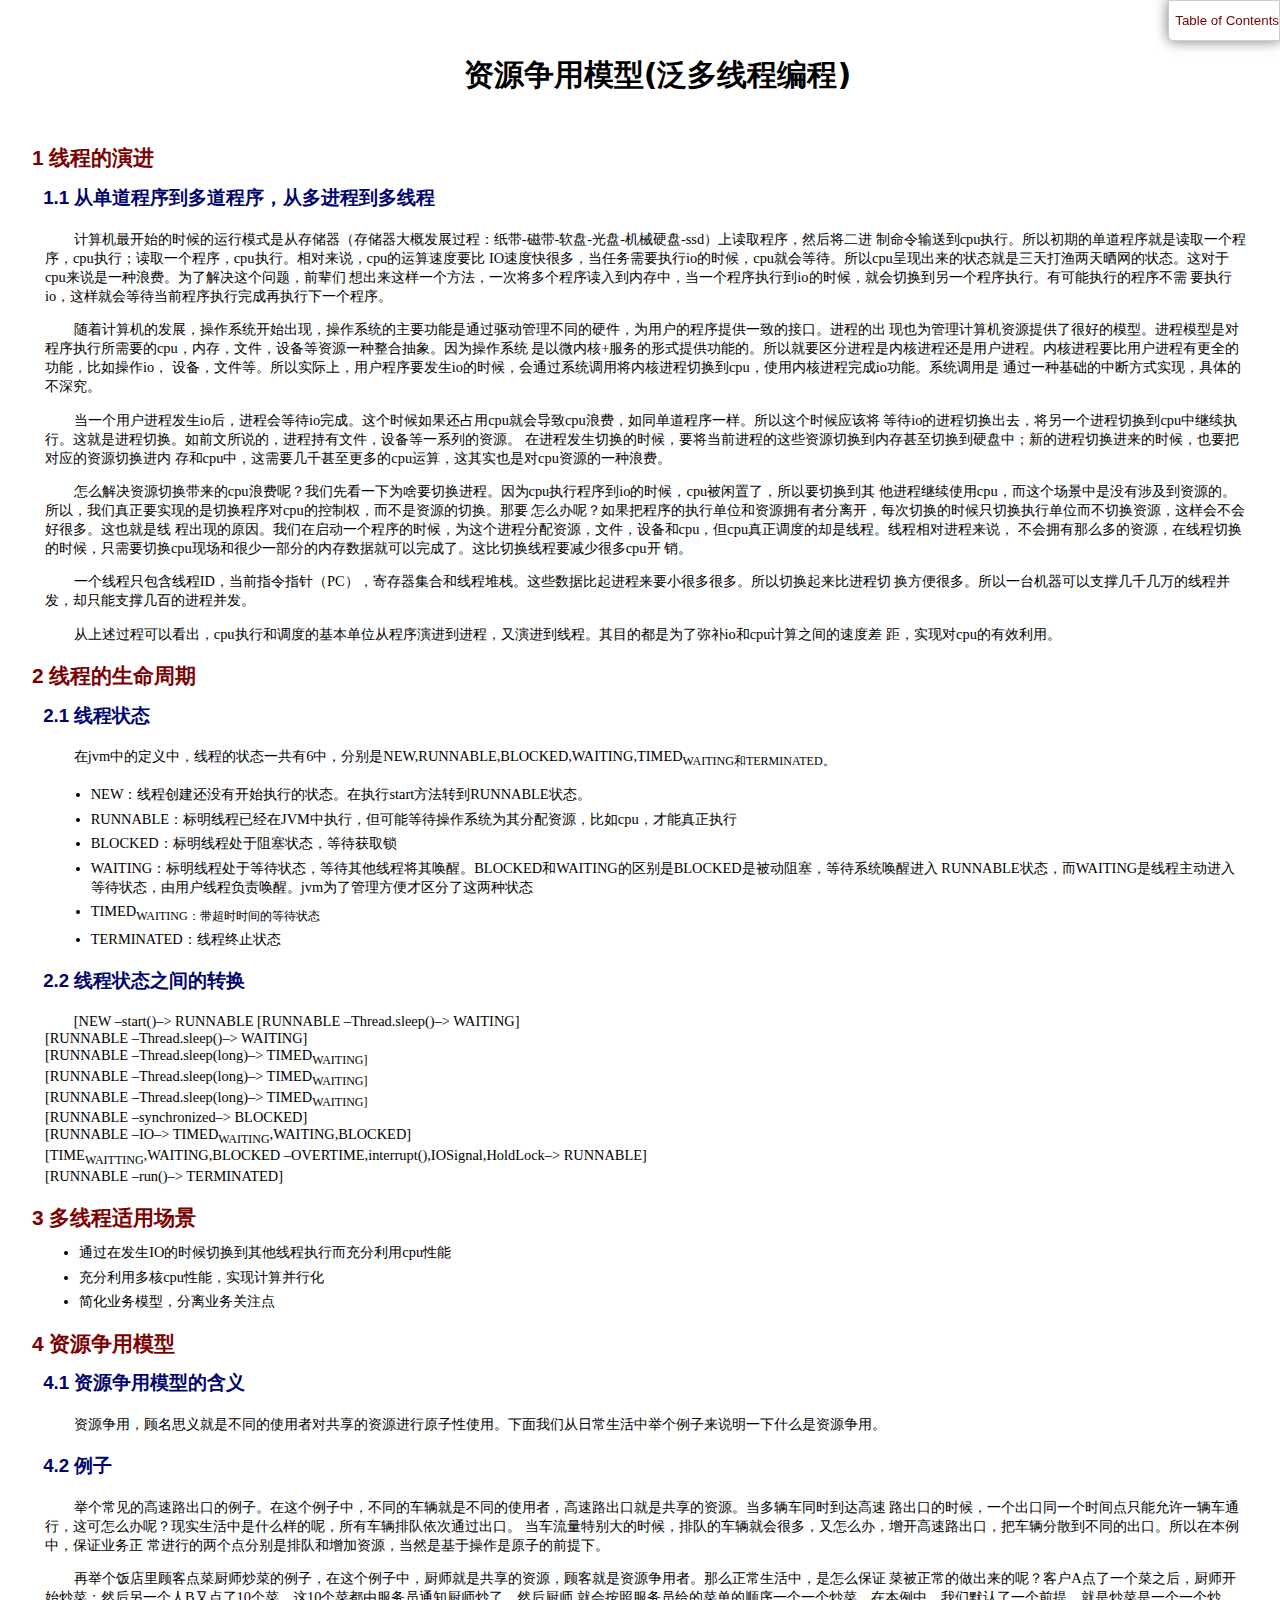
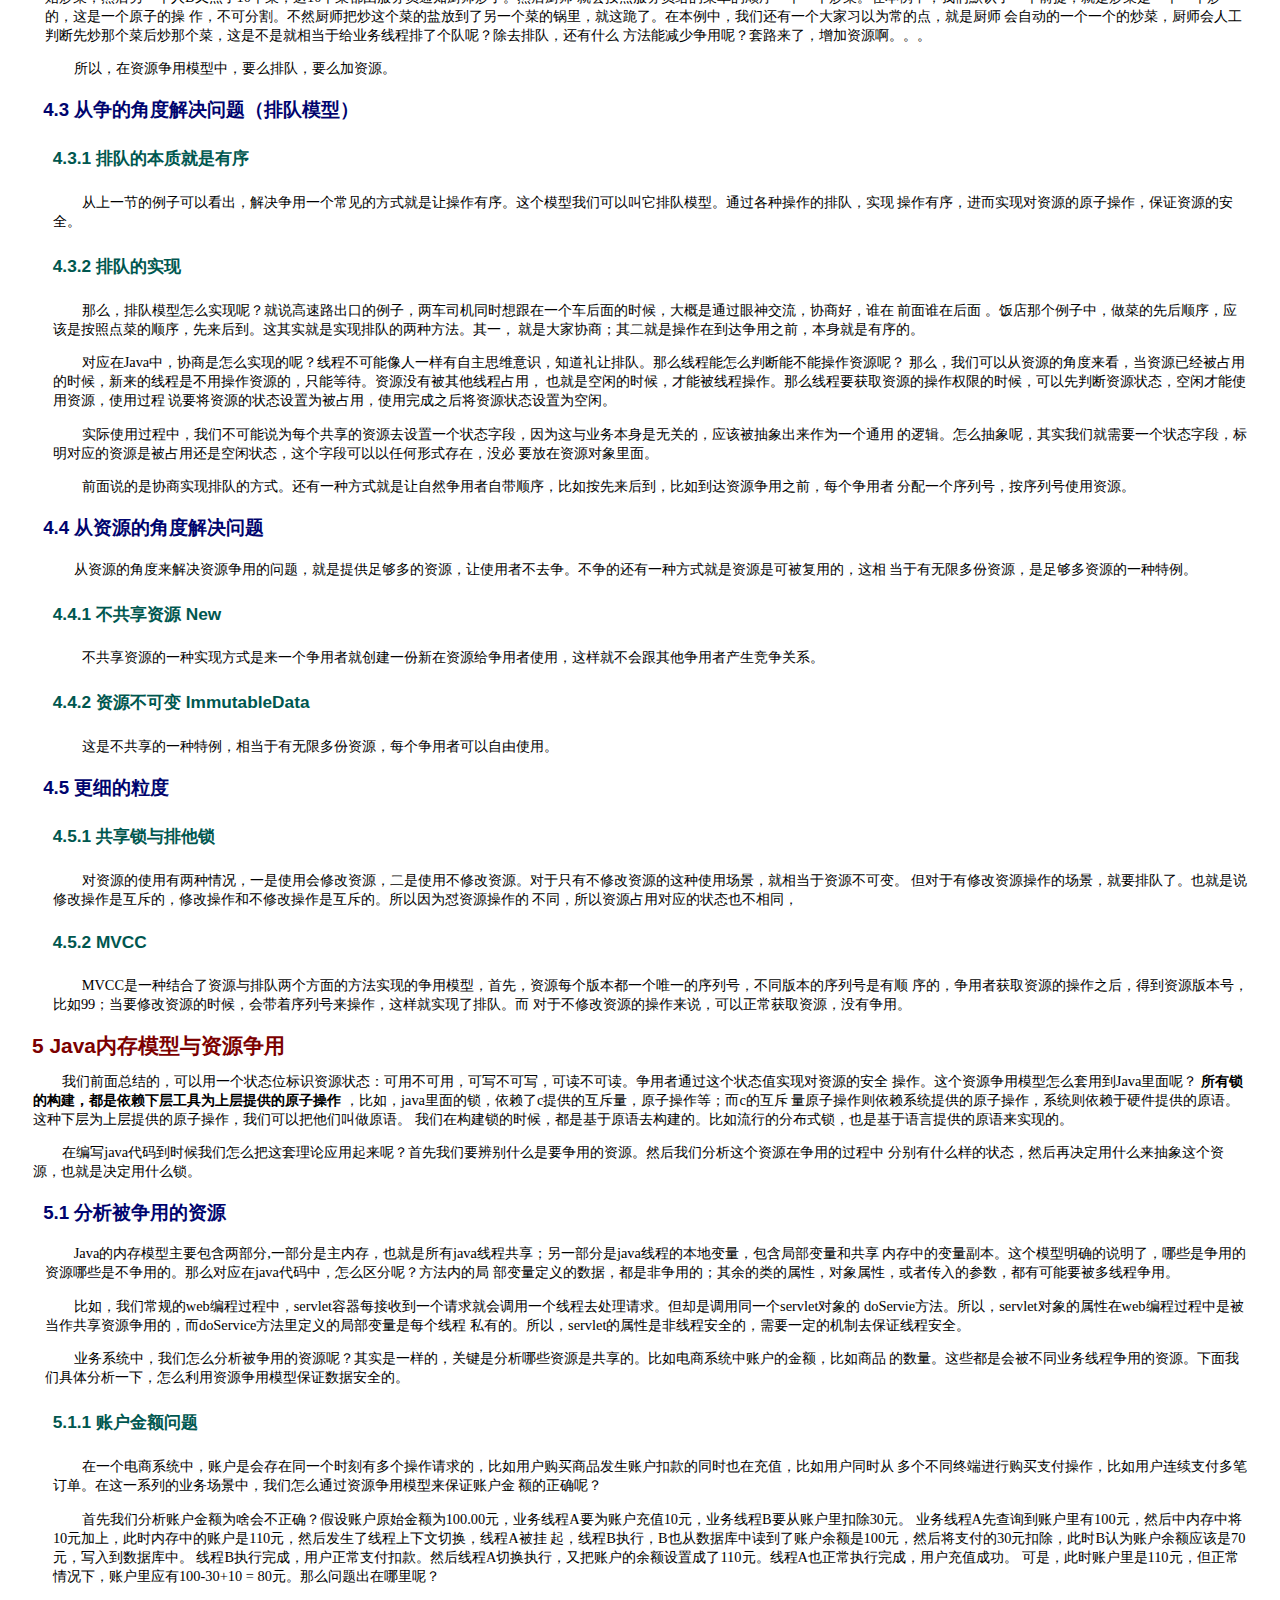
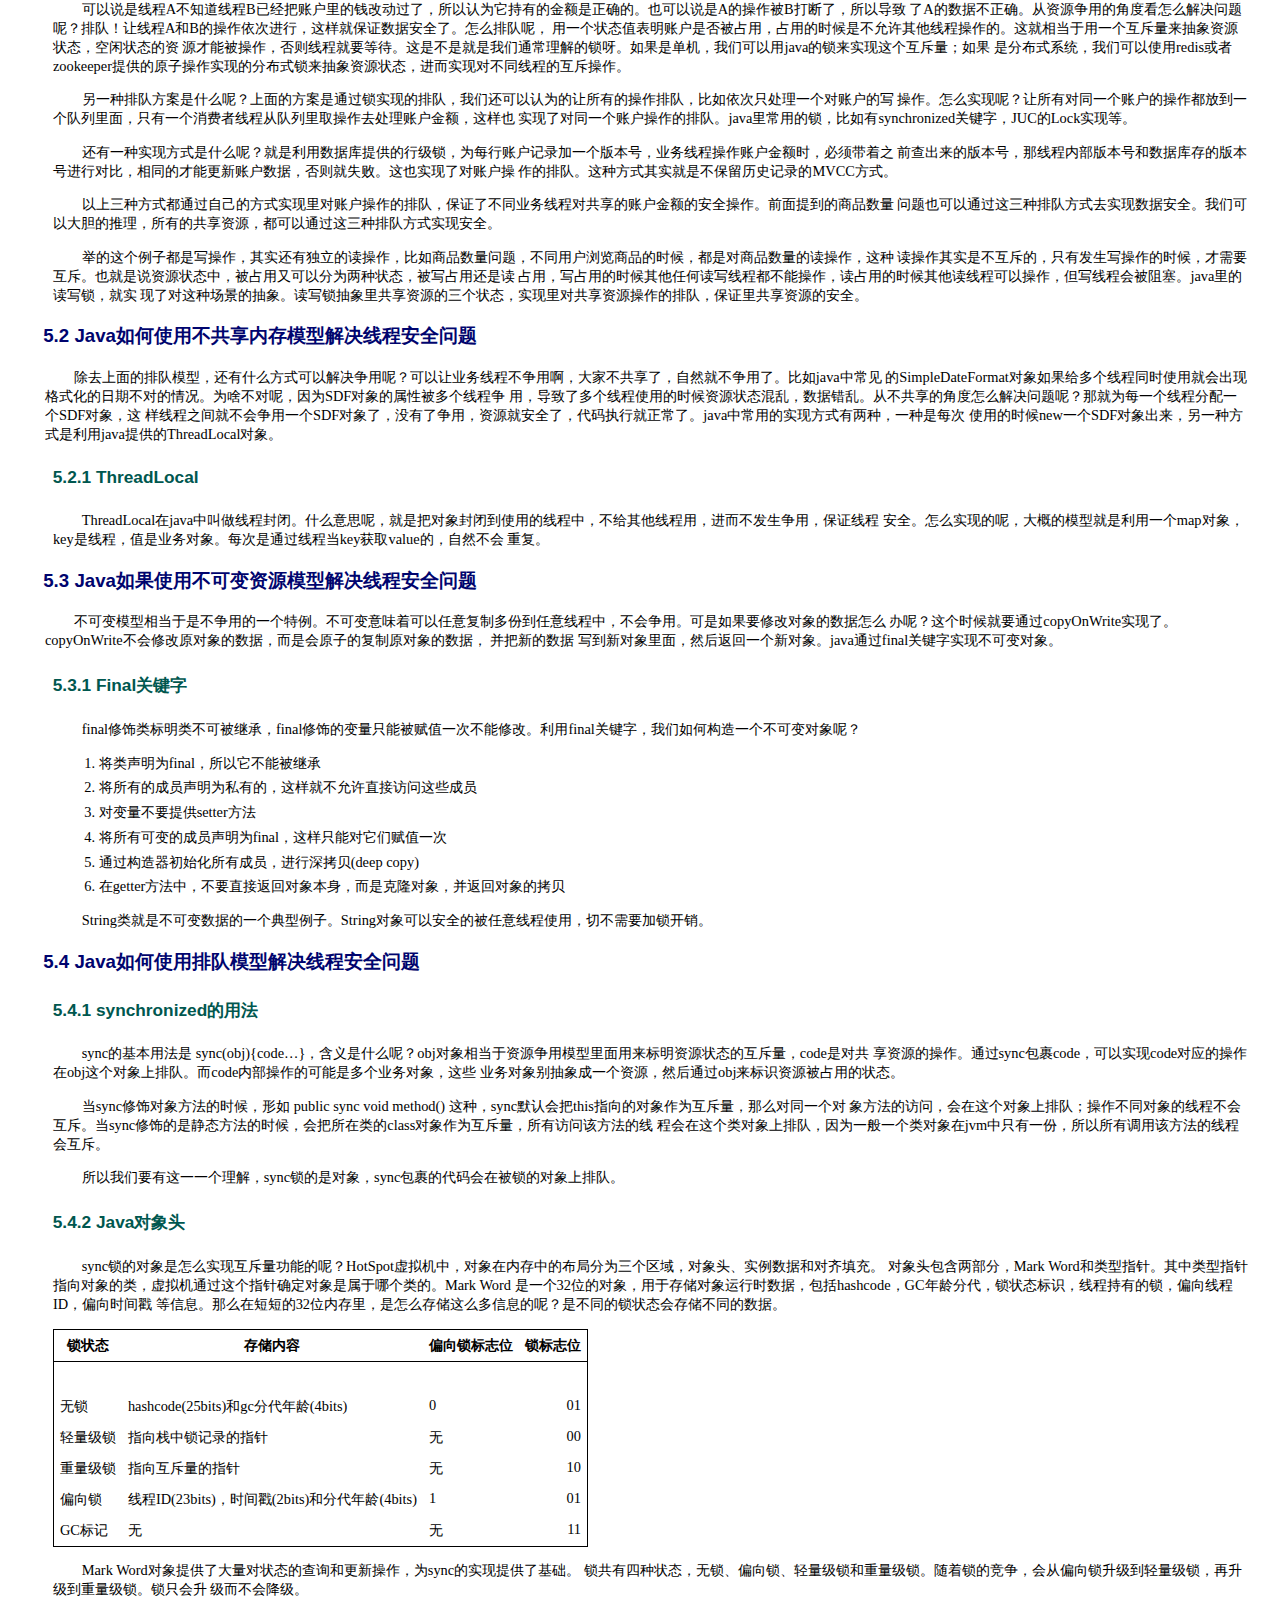
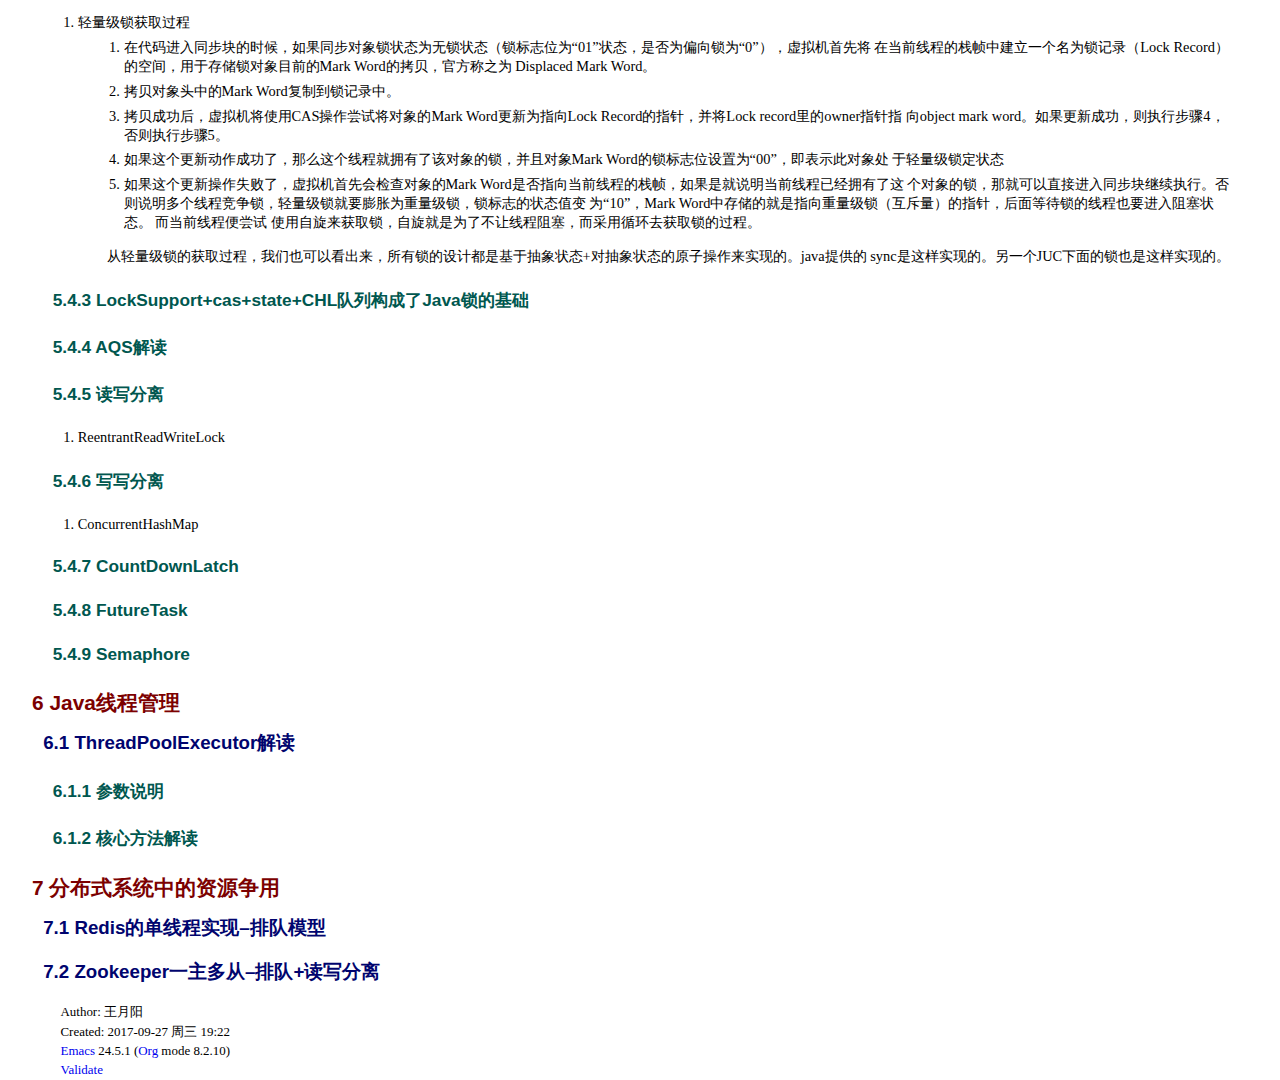
==== java/concurrency.html @ 19f437ec "aqs" ====
<?xml version="1.0" encoding="utf-8"?>
<!DOCTYPE html PUBLIC "-//W3C//DTD XHTML 1.0 Strict//EN"
"http://www.w3.org/TR/xhtml1/DTD/xhtml1-strict.dtd">
<html xmlns="http://www.w3.org/1999/xhtml" lang="en" xml:lang="en">
<head>
<title>资源争用模型(泛多线程编程)</title>
<!-- 2017-09-27 周三 19:22 -->
<meta  http-equiv="Content-Type" content="text/html;charset=utf-8" />
<meta  name="generator" content="Org-mode" />
<meta  name="author" content="王月阳" />
<meta  name="description" content="讲解资源争用模型，如何解决资源争用过程中的资源安全问题。Java又是如何实现资源争用的。"
 />
<meta  name="keywords" content="Java concurrenty 多线程 资源争用 Java内存模型 AQS Java锁 MVCC" />
<style type="text/css">
 <!--/*--><![CDATA[/*><!--*/
  .title  { text-align: center; }
  .todo   { font-family: monospace; color: red; }
  .done   { color: green; }
  .tag    { background-color: #eee; font-family: monospace;
            padding: 2px; font-size: 80%; font-weight: normal; }
  .timestamp { color: #bebebe; }
  .timestamp-kwd { color: #5f9ea0; }
  .right  { margin-left: auto; margin-right: 0px;  text-align: right; }
  .left   { margin-left: 0px;  margin-right: auto; text-align: left; }
  .center { margin-left: auto; margin-right: auto; text-align: center; }
  .underline { text-decoration: underline; }
  #postamble p, #preamble p { font-size: 90%; margin: .2em; }
  p.verse { margin-left: 3%; }
  pre {
    border: 1px solid #ccc;
    box-shadow: 3px 3px 3px #eee;
    padding: 8pt;
    font-family: monospace;
    overflow: auto;
    margin: 1.2em;
  }
  pre.src {
    position: relative;
    overflow: visible;
    padding-top: 1.2em;
  }
  pre.src:before {
    display: none;
    position: absolute;
    background-color: white;
    top: -10px;
    right: 10px;
    padding: 3px;
    border: 1px solid black;
  }
  pre.src:hover:before { display: inline;}
  pre.src-sh:before    { content: 'sh'; }
  pre.src-bash:before  { content: 'sh'; }
  pre.src-emacs-lisp:before { content: 'Emacs Lisp'; }
  pre.src-R:before     { content: 'R'; }
  pre.src-perl:before  { content: 'Perl'; }
  pre.src-java:before  { content: 'Java'; }
  pre.src-sql:before   { content: 'SQL'; }

  table { border-collapse:collapse; }
  caption.t-above { caption-side: top; }
  caption.t-bottom { caption-side: bottom; }
  td, th { vertical-align:top;  }
  th.right  { text-align: center;  }
  th.left   { text-align: center;   }
  th.center { text-align: center; }
  td.right  { text-align: right;  }
  td.left   { text-align: left;   }
  td.center { text-align: center; }
  dt { font-weight: bold; }
  .footpara:nth-child(2) { display: inline; }
  .footpara { display: block; }
  .footdef  { margin-bottom: 1em; }
  .figure { padding: 1em; }
  .figure p { text-align: center; }
  .inlinetask {
    padding: 10px;
    border: 2px solid gray;
    margin: 10px;
    background: #ffffcc;
  }
  #org-div-home-and-up
   { text-align: right; font-size: 70%; white-space: nowrap; }
  textarea { overflow-x: auto; }
  .linenr { font-size: smaller }
  .code-highlighted { background-color: #ffff00; }
  .org-info-js_info-navigation { border-style: none; }
  #org-info-js_console-label
    { font-size: 10px; font-weight: bold; white-space: nowrap; }
  .org-info-js_search-highlight
    { background-color: #ffff00; color: #000000; font-weight: bold; }
  /*]]>*/-->
</style>
<link rel="stylesheet" type="text/css" href="./css/style.css" />
<script type="text/javascript">
/*
@licstart  The following is the entire license notice for the
JavaScript code in this tag.

Copyright (C) 2012-2013 Free Software Foundation, Inc.

The JavaScript code in this tag is free software: you can
redistribute it and/or modify it under the terms of the GNU
General Public License (GNU GPL) as published by the Free Software
Foundation, either version 3 of the License, or (at your option)
any later version.  The code is distributed WITHOUT ANY WARRANTY;
without even the implied warranty of MERCHANTABILITY or FITNESS
FOR A PARTICULAR PURPOSE.  See the GNU GPL for more details.

As additional permission under GNU GPL version 3 section 7, you
may distribute non-source (e.g., minimized or compacted) forms of
that code without the copy of the GNU GPL normally required by
section 4, provided you include this license notice and a URL
through which recipients can access the Corresponding Source.


@licend  The above is the entire license notice
for the JavaScript code in this tag.
*/
<!--/*--><![CDATA[/*><!--*/
 function CodeHighlightOn(elem, id)
 {
   var target = document.getElementById(id);
   if(null != target) {
     elem.cacheClassElem = elem.className;
     elem.cacheClassTarget = target.className;
     target.className = "code-highlighted";
     elem.className   = "code-highlighted";
   }
 }
 function CodeHighlightOff(elem, id)
 {
   var target = document.getElementById(id);
   if(elem.cacheClassElem)
     elem.className = elem.cacheClassElem;
   if(elem.cacheClassTarget)
     target.className = elem.cacheClassTarget;
 }
/*]]>*///-->
</script>
</head>
<body>
<div id="content">
<h1 class="title">资源争用模型(泛多线程编程)</h1>
<div id="table-of-contents">
<h2>Table of Contents</h2>
<div id="text-table-of-contents">
<ul>
<li><a href="#sec-1">1. 线程的演进</a>
<ul>
<li><a href="#sec-1-1">1.1. 从单道程序到多道程序，从多进程到多线程</a></li>
</ul>
</li>
<li><a href="#sec-2">2. 线程的生命周期</a>
<ul>
<li><a href="#sec-2-1">2.1. 线程状态</a></li>
<li><a href="#sec-2-2">2.2. 线程状态之间的转换</a></li>
</ul>
</li>
<li><a href="#sec-3">3. 多线程适用场景</a></li>
<li><a href="#sec-4">4. 资源争用模型</a>
<ul>
<li><a href="#sec-4-1">4.1. 资源争用模型的含义</a></li>
<li><a href="#sec-4-2">4.2. 例子</a></li>
<li><a href="#sec-4-3">4.3. 从争的角度解决问题（排队模型）</a>
<ul>
<li><a href="#sec-4-3-1">4.3.1. 排队的本质就是有序</a></li>
<li><a href="#sec-4-3-2">4.3.2. 排队的实现</a></li>
</ul>
</li>
<li><a href="#sec-4-4">4.4. 从资源的角度解决问题</a>
<ul>
<li><a href="#sec-4-4-1">4.4.1. 不共享资源 New</a></li>
<li><a href="#sec-4-4-2">4.4.2. 资源不可变 ImmutableData</a></li>
</ul>
</li>
<li><a href="#sec-4-5">4.5. 更细的粒度</a>
<ul>
<li><a href="#sec-4-5-1">4.5.1. 共享锁与排他锁</a></li>
<li><a href="#sec-4-5-2">4.5.2. MVCC</a></li>
</ul>
</li>
</ul>
</li>
<li><a href="#sec-5">5. Java内存模型与资源争用</a>
<ul>
<li><a href="#sec-5-1">5.1. 分析被争用的资源</a>
<ul>
<li><a href="#sec-5-1-1">5.1.1. 账户金额问题</a></li>
</ul>
</li>
<li><a href="#sec-5-2">5.2. Java如何使用不共享内存模型解决线程安全问题</a>
<ul>
<li><a href="#sec-5-2-1">5.2.1. ThreadLocal</a></li>
</ul>
</li>
<li><a href="#sec-5-3">5.3. Java如果使用不可变资源模型解决线程安全问题</a>
<ul>
<li><a href="#sec-5-3-1">5.3.1. Final关键字</a></li>
</ul>
</li>
<li><a href="#sec-5-4">5.4. Java如何使用排队模型解决线程安全问题</a>
<ul>
<li><a href="#sec-5-4-1">5.4.1. synchronized的用法</a></li>
<li><a href="#sec-5-4-2">5.4.2. Java对象头</a></li>
<li><a href="#sec-5-4-3">5.4.3. LockSupport+cas+state+CHL队列构成了Java锁的基础</a></li>
<li><a href="#sec-5-4-4">5.4.4. AQS解读</a></li>
<li><a href="#sec-5-4-5">5.4.5. 读写分离</a></li>
<li><a href="#sec-5-4-6">5.4.6. 写写分离</a></li>
<li><a href="#sec-5-4-7">5.4.7. CountDownLatch</a></li>
<li><a href="#sec-5-4-8">5.4.8. FutureTask</a></li>
<li><a href="#sec-5-4-9">5.4.9. Semaphore</a></li>
</ul>
</li>
</ul>
</li>
<li><a href="#sec-6">6. Java线程管理</a>
<ul>
<li><a href="#sec-6-1">6.1. ThreadPoolExecutor解读</a>
<ul>
<li><a href="#sec-6-1-1">6.1.1. 参数说明</a></li>
<li><a href="#sec-6-1-2">6.1.2. 核心方法解读</a></li>
</ul>
</li>
</ul>
</li>
<li><a href="#sec-7">7. 分布式系统中的资源争用</a>
<ul>
<li><a href="#sec-7-1">7.1. Redis的单线程实现&#x2013;排队模型</a></li>
<li><a href="#sec-7-2">7.2. Zookeeper一主多从&#x2013;排队+读写分离</a></li>
</ul>
</li>
</ul>
</div>
</div>


<div id="outline-container-sec-1" class="outline-2">
<h2 id="sec-1"><span class="section-number-2">1</span> 线程的演进</h2>
<div class="outline-text-2" id="text-1">
</div><div id="outline-container-sec-1-1" class="outline-3">
<h3 id="sec-1-1"><span class="section-number-3">1.1</span> 从单道程序到多道程序，从多进程到多线程</h3>
<div class="outline-text-3" id="text-1-1">
<p>
    计算机最开始的时候的运行模式是从存储器（存储器大概发展过程：纸带-磁带-软盘-光盘-机械硬盘-ssd）上读取程序，然后将二进
制命令输送到cpu执行。所以初期的单道程序就是读取一个程序，cpu执行；读取一个程序，cpu执行。相对来说，cpu的运算速度要比
IO速度快很多，当任务需要执行io的时候，cpu就会等待。所以cpu呈现出来的状态就是三天打渔两天晒网的状态。这对于cpu来说是一种浪费。为了解决这个问题，前辈们
想出来这样一个方法，一次将多个程序读入到内存中，当一个程序执行到io的时候，就会切换到另一个程序执行。有可能执行的程序不需
要执行io，这样就会等待当前程序执行完成再执行下一个程序。
</p>

<p>
    随着计算机的发展，操作系统开始出现，操作系统的主要功能是通过驱动管理不同的硬件，为用户的程序提供一致的接口。进程的出
现也为管理计算机资源提供了很好的模型。进程模型是对程序执行所需要的cpu，内存，文件，设备等资源一种整合抽象。因为操作系统
是以微内核+服务的形式提供功能的。所以就要区分进程是内核进程还是用户进程。内核进程要比用户进程有更全的功能，比如操作io，
设备，文件等。所以实际上，用户程序要发生io的时候，会通过系统调用将内核进程切换到cpu，使用内核进程完成io功能。系统调用是
通过一种基础的中断方式实现，具体的不深究。
</p>

<p>
    当一个用户进程发生io后，进程会等待io完成。这个时候如果还占用cpu就会导致cpu浪费，如同单道程序一样。所以这个时候应该将
等待io的进程切换出去，将另一个进程切换到cpu中继续执行。这就是进程切换。如前文所说的，进程持有文件，设备等一系列的资源。
在进程发生切换的时候，要将当前进程的这些资源切换到内存甚至切换到硬盘中；新的进程切换进来的时候，也要把对应的资源切换进内
存和cpu中，这需要几千甚至更多的cpu运算，这其实也是对cpu资源的一种浪费。
</p>

<p>
    怎么解决资源切换带来的cpu浪费呢？我们先看一下为啥要切换进程。因为cpu执行程序到io的时候，cpu被闲置了，所以要切换到其
他进程继续使用cpu，而这个场景中是没有涉及到资源的。所以，我们真正要实现的是切换程序对cpu的控制权，而不是资源的切换。那要
怎么办呢？如果把程序的执行单位和资源拥有者分离开，每次切换的时候只切换执行单位而不切换资源，这样会不会好很多。这也就是线
程出现的原因。我们在启动一个程序的时候，为这个进程分配资源，文件，设备和cpu，但cpu真正调度的却是线程。线程相对进程来说，
不会拥有那么多的资源，在线程切换的时候，只需要切换cpu现场和很少一部分的内存数据就可以完成了。这比切换线程要减少很多cpu开
销。
</p>

<p>
    一个线程只包含线程ID，当前指令指针（PC），寄存器集合和线程堆栈。这些数据比起进程来要小很多很多。所以切换起来比进程切
换方便很多。所以一台机器可以支撑几千几万的线程并发，却只能支撑几百的进程并发。
</p>

<p>
    从上述过程可以看出，cpu执行和调度的基本单位从程序演进到进程，又演进到线程。其目的都是为了弥补io和cpu计算之间的速度差
距，实现对cpu的有效利用。
</p>
</div>
</div>
</div>

<div id="outline-container-sec-2" class="outline-2">
<h2 id="sec-2"><span class="section-number-2">2</span> 线程的生命周期</h2>
<div class="outline-text-2" id="text-2">
</div><div id="outline-container-sec-2-1" class="outline-3">
<h3 id="sec-2-1"><span class="section-number-3">2.1</span> 线程状态</h3>
<div class="outline-text-3" id="text-2-1">
<p>
在jvm中的定义中，线程的状态一共有6中，分别是NEW,RUNNABLE,BLOCKED,WAITING,TIMED<sub>WAITING和TERMINATED。</sub>
</p>
<ul class="org-ul">
<li>NEW：线程创建还没有开始执行的状态。在执行start方法转到RUNNABLE状态。
</li>
<li>RUNNABLE：标明线程已经在JVM中执行，但可能等待操作系统为其分配资源，比如cpu，才能真正执行
</li>
<li>BLOCKED：标明线程处于阻塞状态，等待获取锁
</li>
<li>WAITING：标明线程处于等待状态，等待其他线程将其唤醒。BLOCKED和WAITING的区别是BLOCKED是被动阻塞，等待系统唤醒进入
RUNNABLE状态，而WAITING是线程主动进入等待状态，由用户线程负责唤醒。jvm为了管理方便才区分了这两种状态
</li>
<li>TIMED<sub>WAITING：带超时时间的等待状态</sub>
</li>
<li>TERMINATED：线程终止状态
</li>
</ul>
</div>
</div>
<div id="outline-container-sec-2-2" class="outline-3">
<h3 id="sec-2-2"><span class="section-number-3">2.2</span> 线程状态之间的转换</h3>
<div class="outline-text-3" id="text-2-2">
<p>
[NEW &#x2013;start()&#x2013;&gt; RUNNABLE
[RUNNABLE &#x2013;Thread.sleep()&#x2013;&gt; WAITING]<br  />
   [RUNNABLE &#x2013;Thread.sleep()&#x2013;&gt; WAITING]<br  />
   [RUNNABLE &#x2013;Thread.sleep(long)&#x2013;&gt; TIMED<sub>WAITING]<br  />
</sub>
[RUNNABLE &#x2013;Thread.sleep(long)&#x2013;&gt; TIMED<sub>WAITING]<br  />
</sub>
[RUNNABLE &#x2013;Thread.sleep(long)&#x2013;&gt; TIMED<sub>WAITING]<br  />
</sub>
[RUNNABLE &#x2013;synchronized&#x2013;&gt; BLOCKED]<br  />
   [RUNNABLE &#x2013;IO&#x2013;&gt; TIMED<sub>WAITING</sub>,WAITING,BLOCKED]<br  />
   [TIME<sub>WAITTING</sub>,WAITING,BLOCKED &#x2013;OVERTIME,interrupt(),IOSignal,HoldLock&#x2013;&gt; RUNNABLE]<br  />
   [RUNNABLE &#x2013;run()&#x2013;&gt; TERMINATED]
</p>
</div>
</div>
</div>

<div id="outline-container-sec-3" class="outline-2">
<h2 id="sec-3"><span class="section-number-2">3</span> 多线程适用场景</h2>
<div class="outline-text-2" id="text-3">
<ul class="org-ul">
<li>通过在发生IO的时候切换到其他线程执行而充分利用cpu性能
</li>
<li>充分利用多核cpu性能，实现计算并行化
</li>
<li>简化业务模型，分离业务关注点
</li>
</ul>
</div>
</div>

<div id="outline-container-sec-4" class="outline-2">
<h2 id="sec-4"><span class="section-number-2">4</span> 资源争用模型</h2>
<div class="outline-text-2" id="text-4">
</div><div id="outline-container-sec-4-1" class="outline-3">
<h3 id="sec-4-1"><span class="section-number-3">4.1</span> 资源争用模型的含义</h3>
<div class="outline-text-3" id="text-4-1">
<p>
资源争用，顾名思义就是不同的使用者对共享的资源进行原子性使用。下面我们从日常生活中举个例子来说明一下什么是资源争用。
</p>
</div>
</div>
<div id="outline-container-sec-4-2" class="outline-3">
<h3 id="sec-4-2"><span class="section-number-3">4.2</span> 例子</h3>
<div class="outline-text-3" id="text-4-2">
<p>
举个常见的高速路出口的例子。在这个例子中，不同的车辆就是不同的使用者，高速路出口就是共享的资源。当多辆车同时到达高速
路出口的时候，一个出口同一个时间点只能允许一辆车通行，这可怎么办呢？现实生活中是什么样的呢，所有车辆排队依次通过出口。
当车流量特别大的时候，排队的车辆就会很多，又怎么办，增开高速路出口，把车辆分散到不同的出口。所以在本例中，保证业务正
常进行的两个点分别是排队和增加资源，当然是基于操作是原子的前提下。
</p>

<p>
再举个饭店里顾客点菜厨师炒菜的例子，在这个例子中，厨师就是共享的资源，顾客就是资源争用者。那么正常生活中，是怎么保证
菜被正常的做出来的呢？客户A点了一个菜之后，厨师开始炒菜；然后另一个人B又点了10个菜，这10个菜都由服务员通知厨师炒了。然后厨师
就会按照服务员给的菜单的顺序一个一个炒菜。在本例中，我们默认了一个前提，就是炒菜是一个一个炒的，这是一个原子的操
作，不可分割。不然厨师把炒这个菜的盐放到了另一个菜的锅里，就这跪了。在本例中，我们还有一个大家习以为常的点，就是厨师
会自动的一个一个的炒菜，厨师会人工判断先炒那个菜后炒那个菜，这是不是就相当于给业务线程排了个队呢？除去排队，还有什么
方法能减少争用呢？套路来了，增加资源啊。。。
</p>

<p>
所以，在资源争用模型中，要么排队，要么加资源。
</p>
</div>
</div>
<div id="outline-container-sec-4-3" class="outline-3">
<h3 id="sec-4-3"><span class="section-number-3">4.3</span> 从争的角度解决问题（排队模型）</h3>
<div class="outline-text-3" id="text-4-3">
</div><div id="outline-container-sec-4-3-1" class="outline-4">
<h4 id="sec-4-3-1"><span class="section-number-4">4.3.1</span> 排队的本质就是有序</h4>
<div class="outline-text-4" id="text-4-3-1">
<p>
从上一节的例子可以看出，解决争用一个常见的方式就是让操作有序。这个模型我们可以叫它排队模型。通过各种操作的排队，实现
操作有序，进而实现对资源的原子操作，保证资源的安全。
</p>
</div>
</div>
<div id="outline-container-sec-4-3-2" class="outline-4">
<h4 id="sec-4-3-2"><span class="section-number-4">4.3.2</span> 排队的实现</h4>
<div class="outline-text-4" id="text-4-3-2">
<p>
那么，排队模型怎么实现呢？就说高速路出口的例子，两车司机同时想跟在一个车后面的时候，大概是通过眼神交流，协商好，谁在
前面谁在后面 。饭店那个例子中，做菜的先后顺序，应该是按照点菜的顺序，先来后到。这其实就是实现排队的两种方法。其一，
就是大家协商；其二就是操作在到达争用之前，本身就是有序的。
</p>

<p>
对应在Java中，协商是怎么实现的呢？线程不可能像人一样有自主思维意识，知道礼让排队。那么线程能怎么判断能不能操作资源呢？
那么，我们可以从资源的角度来看，当资源已经被占用的时候，新来的线程是不用操作资源的，只能等待。资源没有被其他线程占用，
也就是空闲的时候，才能被线程操作。那么线程要获取资源的操作权限的时候，可以先判断资源状态，空闲才能使用资源，使用过程
说要将资源的状态设置为被占用，使用完成之后将资源状态设置为空闲。
</p>

<p>
实际使用过程中，我们不可能说为每个共享的资源去设置一个状态字段，因为这与业务本身是无关的，应该被抽象出来作为一个通用
的逻辑。怎么抽象呢，其实我们就需要一个状态字段，标明对应的资源是被占用还是空闲状态，这个字段可以以任何形式存在，没必
要放在资源对象里面。
</p>

<p>
前面说的是协商实现排队的方式。还有一种方式就是让自然争用者自带顺序，比如按先来后到，比如到达资源争用之前，每个争用者
分配一个序列号，按序列号使用资源。
</p>
</div>
</div>
</div>
<div id="outline-container-sec-4-4" class="outline-3">
<h3 id="sec-4-4"><span class="section-number-3">4.4</span> 从资源的角度解决问题</h3>
<div class="outline-text-3" id="text-4-4">
<p>
从资源的角度来解决资源争用的问题，就是提供足够多的资源，让使用者不去争。不争的还有一种方式就是资源是可被复用的，这相
当于有无限多份资源，是足够多资源的一种特例。
</p>
</div>
<div id="outline-container-sec-4-4-1" class="outline-4">
<h4 id="sec-4-4-1"><span class="section-number-4">4.4.1</span> 不共享资源 New</h4>
<div class="outline-text-4" id="text-4-4-1">
<p>
不共享资源的一种实现方式是来一个争用者就创建一份新在资源给争用者使用，这样就不会跟其他争用者产生竞争关系。
</p>
</div>
</div>
<div id="outline-container-sec-4-4-2" class="outline-4">
<h4 id="sec-4-4-2"><span class="section-number-4">4.4.2</span> 资源不可变 ImmutableData</h4>
<div class="outline-text-4" id="text-4-4-2">
<p>
这是不共享的一种特例，相当于有无限多份资源，每个争用者可以自由使用。
</p>
</div>
</div>
</div>
<div id="outline-container-sec-4-5" class="outline-3">
<h3 id="sec-4-5"><span class="section-number-3">4.5</span> 更细的粒度</h3>
<div class="outline-text-3" id="text-4-5">
</div><div id="outline-container-sec-4-5-1" class="outline-4">
<h4 id="sec-4-5-1"><span class="section-number-4">4.5.1</span> 共享锁与排他锁</h4>
<div class="outline-text-4" id="text-4-5-1">
<p>
对资源的使用有两种情况，一是使用会修改资源，二是使用不修改资源。对于只有不修改资源的这种使用场景，就相当于资源不可变。
但对于有修改资源操作的场景，就要排队了。也就是说修改操作是互斥的，修改操作和不修改操作是互斥的。所以因为怼资源操作的
不同，所以资源占用对应的状态也不相同，
</p>
</div>
</div>
<div id="outline-container-sec-4-5-2" class="outline-4">
<h4 id="sec-4-5-2"><span class="section-number-4">4.5.2</span> MVCC</h4>
<div class="outline-text-4" id="text-4-5-2">
<p>
MVCC是一种结合了资源与排队两个方面的方法实现的争用模型，首先，资源每个版本都一个唯一的序列号，不同版本的序列号是有顺
序的，争用者获取资源的操作之后，得到资源版本号，比如99；当要修改资源的时候，会带着序列号来操作，这样就实现了排队。而
对于不修改资源的操作来说，可以正常获取资源，没有争用。
</p>
</div>
</div>
</div>
</div>
<div id="outline-container-sec-5" class="outline-2">
<h2 id="sec-5"><span class="section-number-2">5</span> Java内存模型与资源争用</h2>
<div class="outline-text-2" id="text-5">
<p>
我们前面总结的，可以用一个状态位标识资源状态：可用不可用，可写不可写，可读不可读。争用者通过这个状态值实现对资源的安全
操作。这个资源争用模型怎么套用到Java里面呢？
<b>所有锁的构建，都是依赖下层工具为上层提供的原子操作</b> ，比如，java里面的锁，依赖了c提供的互斥量，原子操作等；而c的互斥
量原子操作则依赖系统提供的原子操作，系统则依赖于硬件提供的原语。这种下层为上层提供的原子操作，我们可以把他们叫做原语。
我们在构建锁的时候，都是基于原语去构建的。比如流行的分布式锁，也是基于语言提供的原语来实现的。
</p>

<p>
在编写java代码到时候我们怎么把这套理论应用起来呢？首先我们要辨别什么是要争用的资源。然后我们分析这个资源在争用的过程中
分别有什么样的状态，然后再决定用什么来抽象这个资源，也就是决定用什么锁。
</p>
</div>
<div id="outline-container-sec-5-1" class="outline-3">
<h3 id="sec-5-1"><span class="section-number-3">5.1</span> 分析被争用的资源</h3>
<div class="outline-text-3" id="text-5-1">
<p>
Java的内存模型主要包含两部分,一部分是主内存，也就是所有java线程共享；另一部分是java线程的本地变量，包含局部变量和共享
内存中的变量副本。这个模型明确的说明了，哪些是争用的资源哪些是不争用的。那么对应在java代码中，怎么区分呢？方法内的局
部变量定义的数据，都是非争用的；其余的类的属性，对象属性，或者传入的参数，都有可能要被多线程争用。
</p>

<p>
比如，我们常规的web编程过程中，servlet容器每接收到一个请求就会调用一个线程去处理请求。但却是调用同一个servlet对象的
doServie方法。所以，servlet对象的属性在web编程过程中是被当作共享资源争用的，而doService方法里定义的局部变量是每个线程
私有的。所以，servlet的属性是非线程安全的，需要一定的机制去保证线程安全。
</p>

<p>
业务系统中，我们怎么分析被争用的资源呢？其实是一样的，关键是分析哪些资源是共享的。比如电商系统中账户的金额，比如商品
的数量。这些都是会被不同业务线程争用的资源。下面我们具体分析一下，怎么利用资源争用模型保证数据安全的。
</p>
</div>

<div id="outline-container-sec-5-1-1" class="outline-4">
<h4 id="sec-5-1-1"><span class="section-number-4">5.1.1</span> 账户金额问题</h4>
<div class="outline-text-4" id="text-5-1-1">
<p>
在一个电商系统中，账户是会存在同一个时刻有多个操作请求的，比如用户购买商品发生账户扣款的同时也在充值，比如用户同时从
多个不同终端进行购买支付操作，比如用户连续支付多笔订单。在这一系列的业务场景中，我们怎么通过资源争用模型来保证账户金
额的正确呢？
</p>

<p>
首先我们分析账户金额为啥会不正确？假设账户原始金额为100.00元，业务线程A要为账户充值10元，业务线程B要从账户里扣除30元。
业务线程A先查询到账户里有100元，然后中内存中将10元加上，此时内存中的账户是110元，然后发生了线程上下文切换，线程A被挂
起，线程B执行，B也从数据库中读到了账户余额是100元，然后将支付的30元扣除，此时B认为账户余额应该是70元，写入到数据库中。
线程B执行完成，用户正常支付扣款。然后线程A切换执行，又把账户的余额设置成了110元。线程A也正常执行完成，用户充值成功。
可是，此时账户里是110元，但正常情况下，账户里应有100-30+10 = 80元。那么问题出在哪里呢？
</p>

<p>
可以说是线程A不知道线程B已经把账户里的钱改动过了，所以认为它持有的金额是正确的。也可以说是A的操作被B打断了，所以导致
了A的数据不正确。从资源争用的角度看怎么解决问题呢？排队！让线程A和B的操作依次进行，这样就保证数据安全了。怎么排队呢，
用一个状态值表明账户是否被占用，占用的时候是不允许其他线程操作的。这就相当于用一个互斥量来抽象资源状态，空闲状态的资
源才能被操作，否则线程就要等待。这是不是就是我们通常理解的锁呀。如果是单机，我们可以用java的锁来实现这个互斥量；如果
是分布式系统，我们可以使用redis或者zookeeper提供的原子操作实现的分布式锁来抽象资源状态，进而实现对不同线程的互斥操作。
</p>

<p>
另一种排队方案是什么呢？上面的方案是通过锁实现的排队，我们还可以认为的让所有的操作排队，比如依次只处理一个对账户的写
操作。怎么实现呢？让所有对同一个账户的操作都放到一个队列里面，只有一个消费者线程从队列里取操作去处理账户金额，这样也
实现了对同一个账户操作的排队。java里常用的锁，比如有synchronized关键字，JUC的Lock实现等。
</p>

<p>
还有一种实现方式是什么呢？就是利用数据库提供的行级锁，为每行账户记录加一个版本号，业务线程操作账户金额时，必须带着之
前查出来的版本号，那线程内部版本号和数据库存的版本号进行对比，相同的才能更新账户数据，否则就失败。这也实现了对账户操
作的排队。这种方式其实就是不保留历史记录的MVCC方式。
</p>

<p>
以上三种方式都通过自己的方式实现里对账户操作的排队，保证了不同业务线程对共享的账户金额的安全操作。前面提到的商品数量
问题也可以通过这三种排队方式去实现数据安全。我们可以大胆的推理，所有的共享资源，都可以通过这三种排队方式实现安全。
</p>

<p>
举的这个例子都是写操作，其实还有独立的读操作，比如商品数量问题，不同用户浏览商品的时候，都是对商品数量的读操作，这种
读操作其实是不互斥的，只有发生写操作的时候，才需要互斥。也就是说资源状态中，被占用又可以分为两种状态，被写占用还是读
占用，写占用的时候其他任何读写线程都不能操作，读占用的时候其他读线程可以操作，但写线程会被阻塞。java里的读写锁，就实
现了对这种场景的抽象。读写锁抽象里共享资源的三个状态，实现里对共享资源操作的排队，保证里共享资源的安全。
</p>
</div>
</div>
</div>
<div id="outline-container-sec-5-2" class="outline-3">
<h3 id="sec-5-2"><span class="section-number-3">5.2</span> Java如何使用不共享内存模型解决线程安全问题</h3>
<div class="outline-text-3" id="text-5-2">
<p>
除去上面的排队模型，还有什么方式可以解决争用呢？可以让业务线程不争用啊，大家不共享了，自然就不争用了。比如java中常见
的SimpleDateFormat对象如果给多个线程同时使用就会出现格式化的日期不对的情况。为啥不对呢，因为SDF对象的属性被多个线程争
用，导致了多个线程使用的时候资源状态混乱，数据错乱。从不共享的角度怎么解决问题呢？那就为每一个线程分配一个SDF对象，这
样线程之间就不会争用一个SDF对象了，没有了争用，资源就安全了，代码执行就正常了。java中常用的实现方式有两种，一种是每次
使用的时候new一个SDF对象出来，另一种方式是利用java提供的ThreadLocal对象。
</p>
</div>
<div id="outline-container-sec-5-2-1" class="outline-4">
<h4 id="sec-5-2-1"><span class="section-number-4">5.2.1</span> ThreadLocal</h4>
<div class="outline-text-4" id="text-5-2-1">
<p>
ThreadLocal在java中叫做线程封闭。什么意思呢，就是把对象封闭到使用的线程中，不给其他线程用，进而不发生争用，保证线程
安全。怎么实现的呢，大概的模型就是利用一个map对象，key是线程，值是业务对象。每次是通过线程当key获取value的，自然不会
重复。
</p>
</div>
</div>
</div>
<div id="outline-container-sec-5-3" class="outline-3">
<h3 id="sec-5-3"><span class="section-number-3">5.3</span> Java如果使用不可变资源模型解决线程安全问题</h3>
<div class="outline-text-3" id="text-5-3">
<p>
不可变模型相当于是不争用的一个特例。不可变意味着可以任意复制多份到任意线程中，不会争用。可是如果要修改对象的数据怎么
办呢？这个时候就要通过copyOnWrite实现了。copyOnWrite不会修改原对象的数据，而是会原子的复制原对象的数据， 并把新的数据
写到新对象里面，然后返回一个新对象。java通过final关键字实现不可变对象。
</p>
</div>
<div id="outline-container-sec-5-3-1" class="outline-4">
<h4 id="sec-5-3-1"><span class="section-number-4">5.3.1</span> Final关键字</h4>
<div class="outline-text-4" id="text-5-3-1">
<p>
final修饰类标明类不可被继承，final修饰的变量只能被赋值一次不能修改。利用final关键字，我们如何构造一个不可变对象呢？
</p>

<ol class="org-ol">
<li>将类声明为final，所以它不能被继承
</li>
<li>将所有的成员声明为私有的，这样就不允许直接访问这些成员
</li>
<li>对变量不要提供setter方法
</li>
<li>将所有可变的成员声明为final，这样只能对它们赋值一次
</li>
<li>通过构造器初始化所有成员，进行深拷贝(deep copy)
</li>
<li>在getter方法中，不要直接返回对象本身，而是克隆对象，并返回对象的拷贝
</li>
</ol>

<p>
String类就是不可变数据的一个典型例子。String对象可以安全的被任意线程使用，切不需要加锁开销。
</p>
</div>
</div>
</div>

<div id="outline-container-sec-5-4" class="outline-3">
<h3 id="sec-5-4"><span class="section-number-3">5.4</span> Java如何使用排队模型解决线程安全问题</h3>
<div class="outline-text-3" id="text-5-4">
</div><div id="outline-container-sec-5-4-1" class="outline-4">
<h4 id="sec-5-4-1"><span class="section-number-4">5.4.1</span> synchronized的用法</h4>
<div class="outline-text-4" id="text-5-4-1">
<p>
sync的基本用法是 sync(obj){code&#x2026;}，含义是什么呢？obj对象相当于资源争用模型里面用来标明资源状态的互斥量，code是对共
享资源的操作。通过sync包裹code，可以实现code对应的操作在obj这个对象上排队。而code内部操作的可能是多个业务对象，这些
业务对象别抽象成一个资源，然后通过obj来标识资源被占用的状态。
</p>

<p>
当sync修饰对象方法的时候，形如 public sync void method() 这种，sync默认会把this指向的对象作为互斥量，那么对同一个对
象方法的访问，会在这个对象上排队；操作不同对象的线程不会互斥。当sync修饰的是静态方法的时候，会把所在类的class对象作为互斥量，所有访问该方法的线
程会在这个类对象上排队，因为一般一个类对象在jvm中只有一份，所以所有调用该方法的线程会互斥。
</p>

<p>
所以我们要有这一一个理解，sync锁的是对象，sync包裹的代码会在被锁的对象上排队。
</p>
</div>
</div>
<div id="outline-container-sec-5-4-2" class="outline-4">
<h4 id="sec-5-4-2"><span class="section-number-4">5.4.2</span> Java对象头</h4>
<div class="outline-text-4" id="text-5-4-2">
<p>
sync锁的对象是怎么实现互斥量功能的呢？HotSpot虚拟机中，对象在内存中的布局分为三个区域，对象头、实例数据和对齐填充。
对象头包含两部分，Mark Word和类型指针。其中类型指针指向对象的类，虚拟机通过这个指针确定对象是属于哪个类的。Mark Word
是一个32位的对象，用于存储对象运行时数据，包括hashcode，GC年龄分代，锁状态标识，线程持有的锁，偏向线程ID，偏向时间戳
等信息。那么在短短的32位内存里，是怎么存储这么多信息的呢？是不同的锁状态会存储不同的数据。
</p>

<table border="2" cellspacing="0" cellpadding="6" rules="groups" frame="hsides">


<colgroup>
<col  class="left" />

<col  class="left" />

<col  class="left" />

<col  class="right" />
</colgroup>
<thead>
<tr>
<th scope="col" class="left">锁状态</th>
<th scope="col" class="left">存储内容</th>
<th scope="col" class="left">偏向锁标志位</th>
<th scope="col" class="right">锁标志位</th>
</tr>
</thead>
<tbody>
<tr>
<td class="left">&#xa0;</td>
<td class="left">&#xa0;</td>
<td class="left">&#xa0;</td>
<td class="right">&#xa0;</td>
</tr>

<tr>
<td class="left">无锁</td>
<td class="left">hashcode(25bits)和gc分代年龄(4bits)</td>
<td class="left">0</td>
<td class="right">01</td>
</tr>

<tr>
<td class="left">轻量级锁</td>
<td class="left">指向栈中锁记录的指针</td>
<td class="left">无</td>
<td class="right">00</td>
</tr>

<tr>
<td class="left">重量级锁</td>
<td class="left">指向互斥量的指针</td>
<td class="left">无</td>
<td class="right">10</td>
</tr>

<tr>
<td class="left">偏向锁</td>
<td class="left">线程ID(23bits)，时间戳(2bits)和分代年龄(4bits)</td>
<td class="left">1</td>
<td class="right">01</td>
</tr>

<tr>
<td class="left">GC标记</td>
<td class="left">无</td>
<td class="left">无</td>
<td class="right">11</td>
</tr>
</tbody>
</table>
<p>
Mark Word对象提供了大量对状态的查询和更新操作，为sync的实现提供了基础。
锁共有四种状态，无锁、偏向锁、轻量级锁和重量级锁。随着锁的竞争，会从偏向锁升级到轻量级锁，再升级到重量级锁。锁只会升
级而不会降级。
</p>
</div>

<ol class="org-ol"><li><a id="sec-5-4-2-1" name="sec-5-4-2-1"></a>轻量级锁获取过程<br  /><div class="outline-text-5" id="text-5-4-2-1">
<ol class="org-ol">
<li>在代码进入同步块的时候，如果同步对象锁状态为无锁状态（锁标志位为“01”状态，是否为偏向锁为“0”），虚拟机首先将
在当前线程的栈帧中建立一个名为锁记录（Lock Record）的空间，用于存储锁对象目前的Mark Word的拷贝，官方称之为
Displaced Mark Word。
</li>
<li>拷贝对象头中的Mark Word复制到锁记录中。
</li>
<li>拷贝成功后，虚拟机将使用CAS操作尝试将对象的Mark Word更新为指向Lock Record的指针，并将Lock record里的owner指针指
向object mark word。如果更新成功，则执行步骤4，否则执行步骤5。
</li>
<li>如果这个更新动作成功了，那么这个线程就拥有了该对象的锁，并且对象Mark Word的锁标志位设置为“00”，即表示此对象处
于轻量级锁定状态
</li>
<li>如果这个更新操作失败了，虚拟机首先会检查对象的Mark Word是否指向当前线程的栈帧，如果是就说明当前线程已经拥有了这
个对象的锁，那就可以直接进入同步块继续执行。否则说明多个线程竞争锁，轻量级锁就要膨胀为重量级锁，锁标志的状态值变
为“10”，Mark Word中存储的就是指向重量级锁（互斥量）的指针，后面等待锁的线程也要进入阻塞状态。 而当前线程便尝试
使用自旋来获取锁，自旋就是为了不让线程阻塞，而采用循环去获取锁的过程。
</li>
</ol>

<p>
从轻量级锁的获取过程，我们也可以看出来，所有锁的设计都是基于抽象状态+对抽象状态的原子操作来实现的。java提供的
   sync是这样实现的。另一个JUC下面的锁也是这样实现的。
</p>
</div>
</li></ol>
</div>

<div id="outline-container-sec-5-4-3" class="outline-4">
<h4 id="sec-5-4-3"><span class="section-number-4">5.4.3</span> LockSupport+cas+state+CHL队列构成了Java锁的基础</h4>
</div>

<div id="outline-container-sec-5-4-4" class="outline-4">
<h4 id="sec-5-4-4"><span class="section-number-4">5.4.4</span> AQS解读</h4>
</div>
<div id="outline-container-sec-5-4-5" class="outline-4">
<h4 id="sec-5-4-5"><span class="section-number-4">5.4.5</span> 读写分离</h4>
<div class="outline-text-4" id="text-5-4-5">
</div><ol class="org-ol"><li><a id="sec-5-4-5-1" name="sec-5-4-5-1"></a>ReentrantReadWriteLock<br  /></li></ol>
</div>
<div id="outline-container-sec-5-4-6" class="outline-4">
<h4 id="sec-5-4-6"><span class="section-number-4">5.4.6</span> 写写分离</h4>
<div class="outline-text-4" id="text-5-4-6">
</div><ol class="org-ol"><li><a id="sec-5-4-6-1" name="sec-5-4-6-1"></a>ConcurrentHashMap<br  /></li></ol>
</div>
<div id="outline-container-sec-5-4-7" class="outline-4">
<h4 id="sec-5-4-7"><span class="section-number-4">5.4.7</span> CountDownLatch</h4>
</div>
<div id="outline-container-sec-5-4-8" class="outline-4">
<h4 id="sec-5-4-8"><span class="section-number-4">5.4.8</span> FutureTask</h4>
</div>
<div id="outline-container-sec-5-4-9" class="outline-4">
<h4 id="sec-5-4-9"><span class="section-number-4">5.4.9</span> Semaphore</h4>
</div>
</div>
</div>

<div id="outline-container-sec-6" class="outline-2">
<h2 id="sec-6"><span class="section-number-2">6</span> Java线程管理</h2>
<div class="outline-text-2" id="text-6">
</div><div id="outline-container-sec-6-1" class="outline-3">
<h3 id="sec-6-1"><span class="section-number-3">6.1</span> ThreadPoolExecutor解读</h3>
<div class="outline-text-3" id="text-6-1">
</div><div id="outline-container-sec-6-1-1" class="outline-4">
<h4 id="sec-6-1-1"><span class="section-number-4">6.1.1</span> 参数说明</h4>
</div>
<div id="outline-container-sec-6-1-2" class="outline-4">
<h4 id="sec-6-1-2"><span class="section-number-4">6.1.2</span> 核心方法解读</h4>
</div>
</div>
</div>

<div id="outline-container-sec-7" class="outline-2">
<h2 id="sec-7"><span class="section-number-2">7</span> 分布式系统中的资源争用</h2>
<div class="outline-text-2" id="text-7">
</div><div id="outline-container-sec-7-1" class="outline-3">
<h3 id="sec-7-1"><span class="section-number-3">7.1</span> Redis的单线程实现&#x2013;排队模型</h3>
</div>
<div id="outline-container-sec-7-2" class="outline-3">
<h3 id="sec-7-2"><span class="section-number-3">7.2</span> Zookeeper一主多从&#x2013;排队+读写分离</h3>
</div>
</div>
</div>
<div id="postamble" class="status">
<p class="author">Author: 王月阳</p>
<p class="date">Created: 2017-09-27 周三 19:22</p>
<p class="creator"><a href="http://www.gnu.org/software/emacs/">Emacs</a> 24.5.1 (<a href="http://orgmode.org">Org</a> mode 8.2.10)</p>
<p class="validation"><a href="http://validator.w3.org/check?uri=referer">Validate</a></p>
</div>
</body>
</html>
---- java/css/style.css ----
@media all
{
  body {
    font:0.9em serif;
    max-width: 95%;
    margin: auto;
    background-image: url(http://orgmode.org/tmp/org-mode-unicorn.png);
    background-repeat: no-repeat;
    }
    body #content {
      padding-top: 45px;
    }
    body .title {
      margin-left: 120px;
    }

  /* TOC inspired by http://jashkenas.github.com/coffee-script */
  #table-of-contents {
    font-size: 10pt;
    position: fixed;
    right: 0em;
    top: 0em;
    background: white;
    -webkit-box-shadow: 0 0 1em #777777;
    -moz-box-shadow: 0 0 1em #777777;
    -webkit-border-bottom-left-radius: 5px;
    -moz-border-radius-bottomleft: 5px;
    text-align: right;
    /* ensure doesn't flow off the screen when expanded */
    max-height: 80%;
    overflow: auto; }
    #table-of-contents h2 {
      font-size: 10pt;
      max-width: 8em;
      font-weight: normal;
      padding-left: 0.5em;
      padding-left: 0.5em;
      padding-top: 0.05em;
      padding-bottom: 0.05em; }
    #table-of-contents #text-table-of-contents {
      display: none;
      text-align: left; }
    #table-of-contents:hover #text-table-of-contents {
      display: block;
      padding: 0.5em;
      margin-top: -1.5em; }

  #license {
    padding: .3em;
    border: 1px solid grey;
    background-color: #eeeeee;
  }

  h1 {
    font-family:Sans;
    font-size:2.1em;
    font-weight:bold;
    padding:0 0 30px 0;
    margin-top: 10px;
    margin-bottom: 10px;
    margin-right: 7%;
  }

/*
  h2:before {
    content: "* "
  }

  h3:before {
    content: "** "
  }

  h4:before {
    content: "*** "
  }
*/

  h2 {
    font-family:Arial,sans-serif;
    font-size:1.45em;
    font-weight:bold;
    line-height:16px;
    padding:7px 0 0 0;
    color: #7C0000;
  }

  .outline-text-2 {
    margin-left: 0.1em
  }

  .title {

  }

  h3 {
    font-family:Arial,sans-serif;
    font-size:1.3em;
    font-weight:bold;
    color: #00046E;
    margin-left: 0.6em;
  }

  .outline-text-3 {
    margin-left: 0.9em;
  }

  h4 {
    font-family:Arial,sans-serif;
    font-size:1.2em;
    font-weight:bold;
    margin-left: 1.2em;
    color: #00574F;
  }

  .outline-text-4 {
    margin-left: 1.45em;
  }
  
  p {
	  text-indent:2em;
  }

  a {
    text-decoration: none;
  }

  a:visited {
    text-decoration: none;
  }

  a:hover {

  }

  .todo {
    color: #CA0000;
  }

  .done {
    color: #006666;
  }

  .timestamp-kwd {
    color: #444;
  }


  .tag {
    float: right;
    color: #0E410E;
    font-size: 0.9em;
  }

  .tag span:before {
    content: ":";
  }

  .tag:after {
    content: ":";
  }

  li {
    margin: .4em;
  }

  table {
    border: none;
  }

  td {
    border: none;
  }

  th {
    border: none;
  }

  code {
    font-size: 100%;
  }

  img {
    border: none;
  }

  .share img {
    opacity: .4;
    -moz-opacity: .4;
    filter: alpha(opacity=40);
  }

  .share img:hover {
    opacity: 1;
    -moz-opacity: 1;
    filter: alpha(opacity=100);
  }

  /* pre {border: 1px solid #555; */
  /*      background: #EEE; */
  /*      font-size: 9pt; */
  /*      padding: 1em; */
  /*     } */

  /* pre { */
  /*     color: #e5e5e5; */
  /*     background-color: #000000; */
  /*     padding: 1.4em; */
  /*     border: 2px solid grey; */
  /* } */

  /* pre { */
  /*     background-color: #2b2b2b; */
  /*     border: 4px solid grey; */
  /*     color: #EEE; */
  /*     overflow: auto; */
  /*     padding: 1em; */
  /*  } */

  pre {
    color: black;
    background-color: #efefef;
    padding: 1.2em;
    border: 1px solid #dddddd;
    overflow: auto;
  }

  .org-info-box {
    clear:both;
    margin-left:auto;
    margin-right:auto;
    padding:0.7em;
    /* border:1px solid #CCC; */
    /* border-radius:10px; */
    /* -moz-border-radius:10px; */
  }
  .org-info-box img {
    float:left;
    margin:0em 0.5em 0em 0em;
  }
  .org-info-box p {
    margin:0em;
    padding:0em;
  }


  .builtin {
    /* font-lock-builtin-face */
    color: #f4a460;
  }
  .comment {
    /* font-lock-comment-face */
    color: #737373;
  }
  .comment-delimiter {
    /* font-lock-comment-delimiter-face */
    color: #666666;
  }
  .constant {
    /* font-lock-constant-face */
    color: #db7093;
  }
  .doc {
    /* font-lock-doc-face */
    color: #b3b3b3;
  }
  .function-name {
    /* font-lock-function-name-face */
    color: #5f9ea0;
  }
  .headline {
    /* headline-face */
    color: #ffffff;
    background-color: #000000;
    font-weight: bold;
  }
  .keyword {
    /* font-lock-keyword-face */
    color: #4682b4;
  }
  .negation-char {
  }
  .regexp-grouping-backslash {
  }
  .regexp-grouping-construct {
  }
  .string {
    /* font-lock-string-face */
    color: #ccc79a;
  }
  .todo-comment {
    /* todo-comment-face */
    color: #ffffff;
    background-color: #000000;
    font-weight: bold;
  }
  .variable-name {
    /* font-lock-variable-name-face */
    color: #ff6a6a;
  }
  .warning {
    /* font-lock-warning-face */
    color: #ffffff;
    background-color: #cd5c5c;
    font-weight: bold;
  }
  pre.a {
    color: inherit;
    background-color: inherit;
    font: inherit;
    text-decoration: inherit;
  }
  pre.a:hover {
    text-decoration: underline;
  }

  /* Styles for org-info.js */

  .org-info-js_info-navigation
  {
    border-style:none;
  }

  #org-info-js_console-label
  {
    font-size:10px;
    font-weight:bold;
    white-space:nowrap;
  }

  .org-info-js_search-highlight
  {
    background-color:#ffff00;
    color:#000000;
    font-weight:bold;
  }

  #org-info-js-window
  {
    border-bottom:1px solid black;
    padding-bottom:10px;
    margin-bottom:10px;
  }



  .org-info-search-highlight
  {
    background-color:#adefef; /* same color as emacs default */
    color:#000000;
    font-weight:bold;
  }

  .org-bbdb-company {
    /* bbdb-company */
    font-style: italic;
  }
  .org-bbdb-field-name {
  }
  .org-bbdb-field-value {
  }
  .org-bbdb-name {
    /* bbdb-name */
    text-decoration: underline;
  }
  .org-bold {
    /* bold */
    font-weight: bold;
  }
  .org-bold-italic {
    /* bold-italic */
    font-weight: bold;
    font-style: italic;
  }
  .org-border {
    /* border */
    background-color: #000000;
  }
  .org-buffer-menu-buffer {
    /* buffer-menu-buffer */
    font-weight: bold;
  }
  .org-builtin {
    /* font-lock-builtin-face */
    color: #da70d6;
  }
  .org-button {
    /* button */
    text-decoration: underline;
  }
  .org-c-nonbreakable-space {
    /* c-nonbreakable-space-face */
    background-color: #ff0000;
    font-weight: bold;
  }
  .org-calendar-today {
    /* calendar-today */
    text-decoration: underline;
  }
  .org-comment {
    /* font-lock-comment-face */
    color: #b22222;
  }
  .org-comment-delimiter {
    /* font-lock-comment-delimiter-face */
    color: #b22222;
  }
  .org-constant {
    /* font-lock-constant-face */
    color: #5f9ea0;
  }
  .org-cursor {
    /* cursor */
    background-color: #000000;
  }
  .org-default {
    /* default */
    color: #000000;
    background-color: #ffffff;
  }
  .org-diary {
    /* diary */
    color: #ff0000;
  }
  .org-doc {
    /* font-lock-doc-face */
    color: #bc8f8f;
  }
  .org-escape-glyph {
    /* escape-glyph */
    color: #a52a2a;
  }
  .org-file-name-shadow {
    /* file-name-shadow */
    color: #7f7f7f;
  }
  .org-fixed-pitch {
  }
  .org-fringe {
    /* fringe */
    background-color: #f2f2f2;
  }
  .org-function-name {
    /* font-lock-function-name-face */
    color: #0000ff;
  }
  .org-header-line {
    /* header-line */
    color: #333333;
    background-color: #e5e5e5;
  }
  .org-help-argument-name {
    /* help-argument-name */
    font-style: italic;
  }
  .org-highlight {
    /* highlight */
    background-color: #b4eeb4;
  }
  .org-holiday {
    /* holiday */
    background-color: #ffc0cb;
  }
  .org-info-header-node {
    /* info-header-node */
    color: #a52a2a;
    font-weight: bold;
    font-style: italic;
  }
  .org-info-header-xref {
    /* info-header-xref */
    color: #0000ff;
    text-decoration: underline;
  }
  .org-info-menu-header {
    /* info-menu-header */
    font-weight: bold;
  }
  .org-info-menu-star {
    /* info-menu-star */
    color: #ff0000;
  }
  .org-info-node {
    /* info-node */
    color: #a52a2a;
    font-weight: bold;
    font-style: italic;
  }
  .org-info-title-1 {
    /* info-title-1 */
    font-size: 172%;
    font-weight: bold;
  }
  .org-info-title-2 {
    /* info-title-2 */
    font-size: 144%;
    font-weight: bold;
  }
  .org-info-title-3 {
    /* info-title-3 */
    font-size: 120%;
    font-weight: bold;
  }
  .org-info-title-4 {
    /* info-title-4 */
    font-weight: bold;
  }
  .org-info-xref {
    /* info-xref */
    color: #0000ff;
    text-decoration: underline;
  }
  .org-isearch {
    /* isearch */
    color: #b0e2ff;
    background-color: #cd00cd;
  }
  .org-italic {
    /* italic */
    font-style: italic;
  }
  .org-keyword {
    /* font-lock-keyword-face */
    color: #a020f0;
  }
  .org-lazy-highlight {
    /* lazy-highlight */
    background-color: #afeeee;
  }
  .org-link {
    /* link */
    color: #0000ff;
    text-decoration: underline;
  }
  .org-link-visited {
    /* link-visited */
    color: #8b008b;
    text-decoration: underline;
  }
  .org-match {
    /* match */
    background-color: #ffff00;
  }
  .org-menu {
  }
  .org-message-cited-text {
    /* message-cited-text */
    color: #ff0000;
  }
  .org-message-header-cc {
    /* message-header-cc */
    color: #191970;
  }
  .org-message-header-name {
    /* message-header-name */
    color: #6495ed;
  }
  .org-message-header-newsgroups {
    /* message-header-newsgroups */
    color: #00008b;
    font-weight: bold;
    font-style: italic;
  }
  .org-message-header-other {
    /* message-header-other */
    color: #4682b4;
  }
  .org-message-header-subject {
    /* message-header-subject */
    color: #000080;
    font-weight: bold;
  }
  .org-message-header-to {
    /* message-header-to */
    color: #191970;
    font-weight: bold;
  }
  .org-message-header-xheader {
    /* message-header-xheader */
    color: #0000ff;
  }
  .org-message-mml {
    /* message-mml */
    color: #228b22;
  }
  .org-message-separator {
    /* message-separator */
    color: #a52a2a;
  }
  .org-minibuffer-prompt {
    /* minibuffer-prompt */
    color: #0000cd;
  }
  .org-mm-uu-extract {
    /* mm-uu-extract */
    color: #006400;
    background-color: #ffffe0;
  }
  .org-mode-line {
    /* mode-line */
    color: #000000;
    background-color: #bfbfbf;
  }
  .org-mode-line-buffer-id {
    /* mode-line-buffer-id */
    font-weight: bold;
  }
  .org-mode-line-highlight {
  }
  .org-mode-line-inactive {
    /* mode-line-inactive */
    color: #333333;
    background-color: #e5e5e5;
  }
  .org-mouse {
    /* mouse */
    background-color: #000000;
  }
  .org-negation-char {
  }
  .org-next-error {
    /* next-error */
    background-color: #eedc82;
  }
  .org-nobreak-space {
    /* nobreak-space */
    color: #a52a2a;
    text-decoration: underline;
  }
  .org-org-agenda-date {
    /* org-agenda-date */
    color: #0000ff;
  }
  .org-org-agenda-date-weekend {
    /* org-agenda-date-weekend */
    color: #0000ff;
    font-weight: bold;
  }
  .org-org-agenda-restriction-lock {
    /* org-agenda-restriction-lock */
    background-color: #ffff00;
  }
  .org-org-agenda-structure {
    /* org-agenda-structure */
    color: #0000ff;
  }
  .org-org-archived {
    /* org-archived */
    color: #7f7f7f;
  }
  .org-org-code {
    /* org-code */
    color: #7f7f7f;
  }
  .org-org-column {
    /* org-column */
    background-color: #e5e5e5;
  }
  .org-org-column-title {
    /* org-column-title */
    background-color: #e5e5e5;
    font-weight: bold;
    text-decoration: underline;
  }
  .org-org-date {
    /* org-date */
    color: #a020f0;
    text-decoration: underline;
  }
  .org-org-done {
    /* org-done */
    color: #228b22;
    font-weight: bold;
  }
  .org-org-drawer {
    /* org-drawer */
    color: #0000ff;
  }
  .org-org-ellipsis {
    /* org-ellipsis */
    color: #b8860b;
    text-decoration: underline;
  }
  .org-org-formula {
    /* org-formula */
    color: #b22222;
  }
  .org-org-headline-done {
    /* org-headline-done */
    color: #bc8f8f;
  }
  .org-org-hide {
    /* org-hide */
    color: #e5e5e5;
  }
  .org-org-latex-and-export-specials {
    /* org-latex-and-export-specials */
    color: #8b4513;
  }
  .org-org-level-1 {
    /* org-level-1 */
    color: #0000ff;
  }
  .org-org-level-2 {
    /* org-level-2 */
    color: #b8860b;
  }
  .org-org-level-3 {
    /* org-level-3 */
    color: #a020f0;
  }
  .org-org-level-4 {
    /* org-level-4 */
    color: #b22222;
  }
  .org-org-level-5 {
    /* org-level-5 */
    color: #228b22;
  }
  .org-org-level-6 {
    /* org-level-6 */
    color: #5f9ea0;
  }
  .org-org-level-7 {
    /* org-level-7 */
    color: #da70d6;
  }
  .org-org-level-8 {
    /* org-level-8 */
    color: #bc8f8f;
  }
  .org-org-link {
    /* org-link */
    color: #a020f0;
    text-decoration: underline;
  }
  .org-org-property-value {
  }
  .org-org-scheduled-previously {
    /* org-scheduled-previously */
    color: #b22222;
  }
  .org-org-scheduled-today {
    /* org-scheduled-today */
    color: #006400;
  }
  .org-org-sexp-date {
    /* org-sexp-date */
    color: #a020f0;
  }
  .org-org-special-keyword {
    /* org-special-keyword */
    color: #bc8f8f;
  }
  .org-org-table {
    /* org-table */
    color: #0000ff;
  }
  .org-org-tag {
    /* org-tag */
    font-weight: bold;
  }
  .org-org-target {
    /* org-target */
    text-decoration: underline;
  }
  .org-org-time-grid {
    /* org-time-grid */
    color: #b8860b;
  }
  .org-org-todo {
    /* org-todo */
    color: #ff0000;
  }
  .org-org-upcoming-deadline {
    /* org-upcoming-deadline */
    color: #b22222;
  }
  .org-org-verbatim {
    /* org-verbatim */
    color: #7f7f7f;
    text-decoration: underline;
  }
  .org-org-warning {
    /* org-warning */
    color: #ff0000;
    font-weight: bold;
  }
  .org-outline-1 {
    /* outline-1 */
    color: #0000ff;
  }
  .org-outline-2 {
    /* outline-2 */
    color: #b8860b;
  }
  .org-outline-3 {
    /* outline-3 */
    color: #a020f0;
  }
  .org-outline-4 {
    /* outline-4 */
    color: #b22222;
  }
  .org-outline-5 {
    /* outline-5 */
    color: #228b22;
  }
  .org-outline-6 {
    /* outline-6 */
    color: #5f9ea0;
  }
  .org-outline-7 {
    /* outline-7 */
    color: #da70d6;
  }
  .org-outline-8 {
    /* outline-8 */
    color: #bc8f8f;
  }
  .outline-text-1, .outline-text-2, .outline-text-3, .outline-text-4, .outline-text-5, .outline-text-6 {
    /* Add more spacing between section. Padding, so that folding with org-info.js works as expected. */

  }

  .org-preprocessor {
    /* font-lock-preprocessor-face */
    color: #da70d6;
  }
  .org-query-replace {
    /* query-replace */
    color: #b0e2ff;
    background-color: #cd00cd;
  }
  .org-regexp-grouping-backslash {
    /* font-lock-regexp-grouping-backslash */
    font-weight: bold;
  }
  .org-regexp-grouping-construct {
    /* font-lock-regexp-grouping-construct */
    font-weight: bold;
  }
  .org-region {
    /* region */
    background-color: #eedc82;
  }
  .org-rmail-highlight {
  }
  .org-scroll-bar {
    /* scroll-bar */
    background-color: #bfbfbf;
  }
  .org-secondary-selection {
    /* secondary-selection */
    background-color: #ffff00;
  }
  .org-shadow {
    /* shadow */
    color: #7f7f7f;
  }
  .org-show-paren-match {
    /* show-paren-match */
    background-color: #40e0d0;
  }
  .org-show-paren-mismatch {
    /* show-paren-mismatch */
    color: #ffffff;
    background-color: #a020f0;
  }
  .org-string {
    /* font-lock-string-face */
    color: #bc8f8f;
  }
  .org-texinfo-heading {
    /* texinfo-heading */
    color: #0000ff;
  }
  .org-tool-bar {
    /* tool-bar */
    color: #000000;
    background-color: #bfbfbf;
  }
  .org-tooltip {
    /* tooltip */
    color: #000000;
    background-color: #ffffe0;
  }
  .org-trailing-whitespace {
    /* trailing-whitespace */
    background-color: #ff0000;
  }
  .org-type {
    /* font-lock-type-face */
    color: #228b22;
  }
  .org-underline {
    /* underline */
    text-decoration: underline;
  }
  .org-variable-name {
    /* font-lock-variable-name-face */
    color: #b8860b;
  }
  .org-variable-pitch {
  }
  .org-vertical-border {
  }
  .org-warning {
    /* font-lock-warning-face */
    color: #ff0000;
    font-weight: bold;
  }
  .rss_box {}
  .rss_title, rss_title a {}
  .rss_items {}
  .rss_item a:link, .rss_item a:visited, .rss_item a:active {}
  .rss_item a:hover {}
  .rss_date {}

} /* END OF @media all */



@media screen
{
  #table-of-contents {
    float: right;
    border: 1px solid #CCC;
    max-width: 50%;
    overflow: auto;
  }
} /* END OF @media screen */
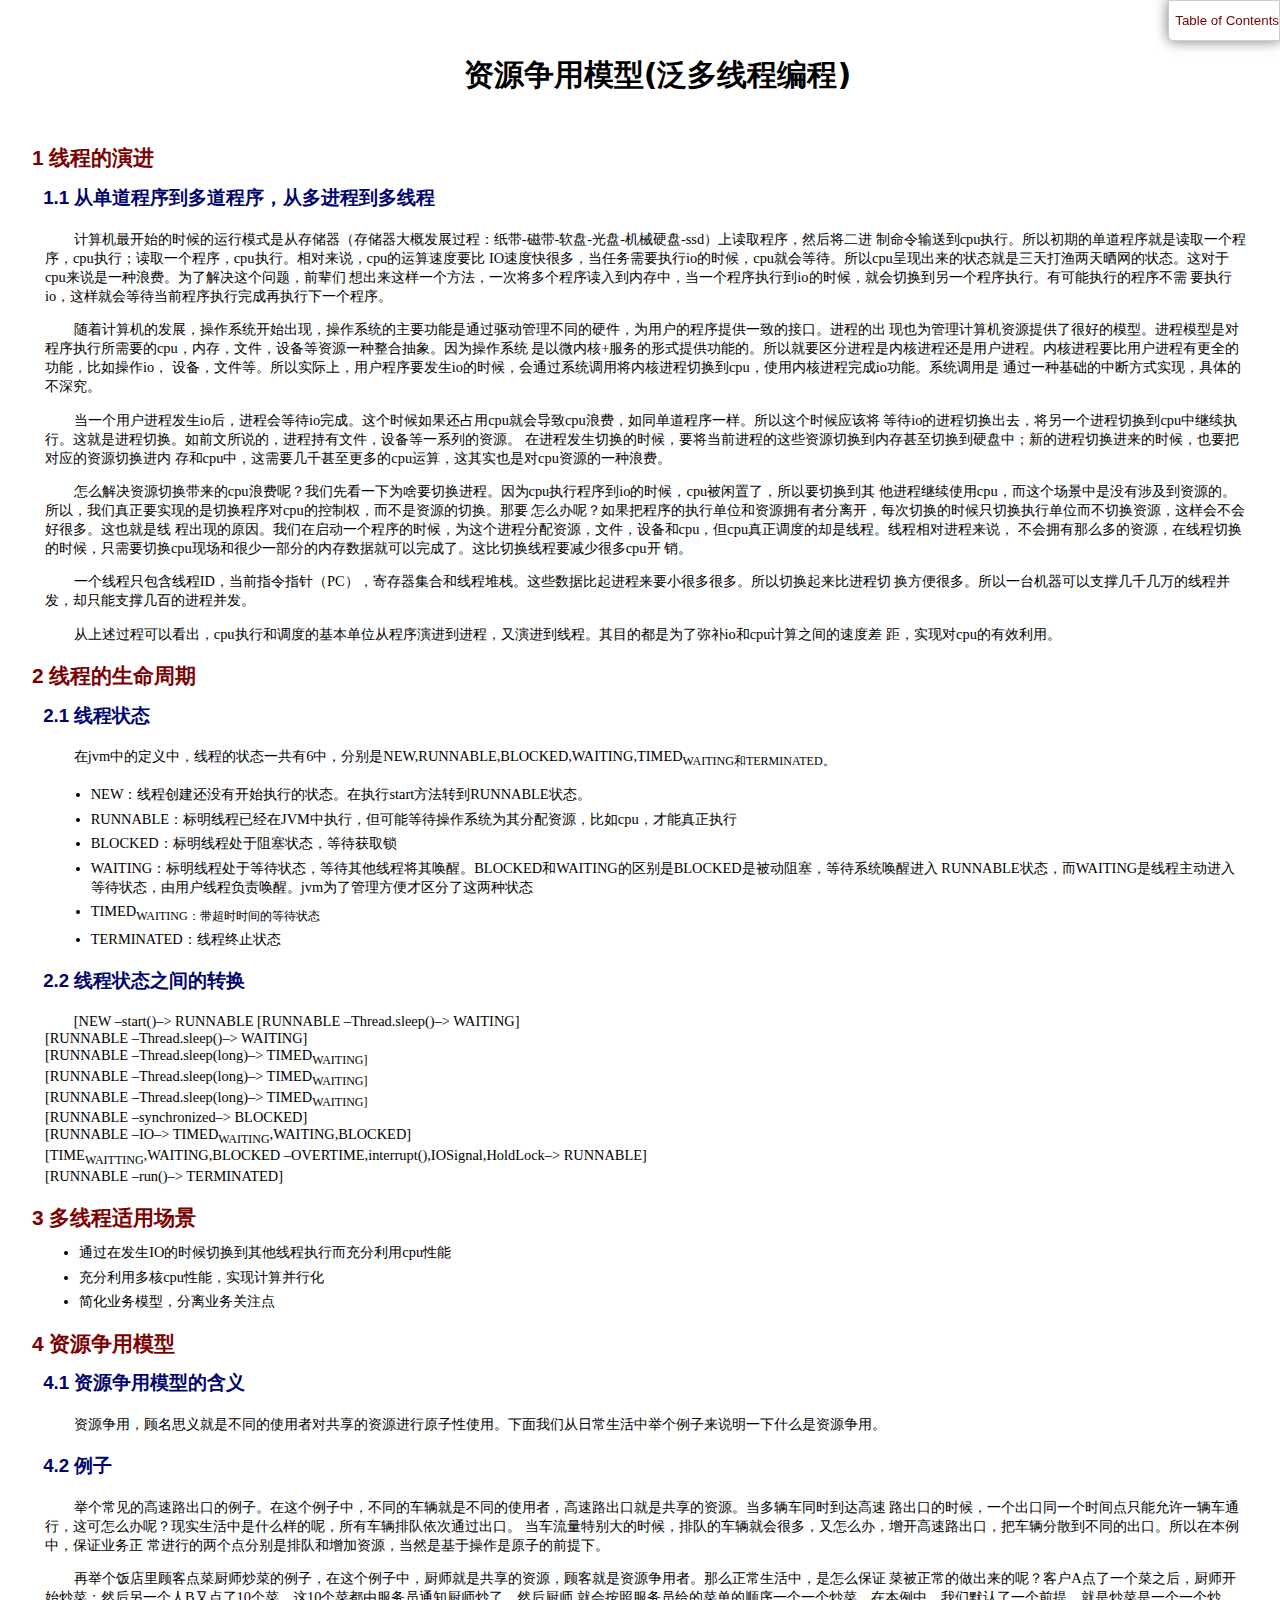
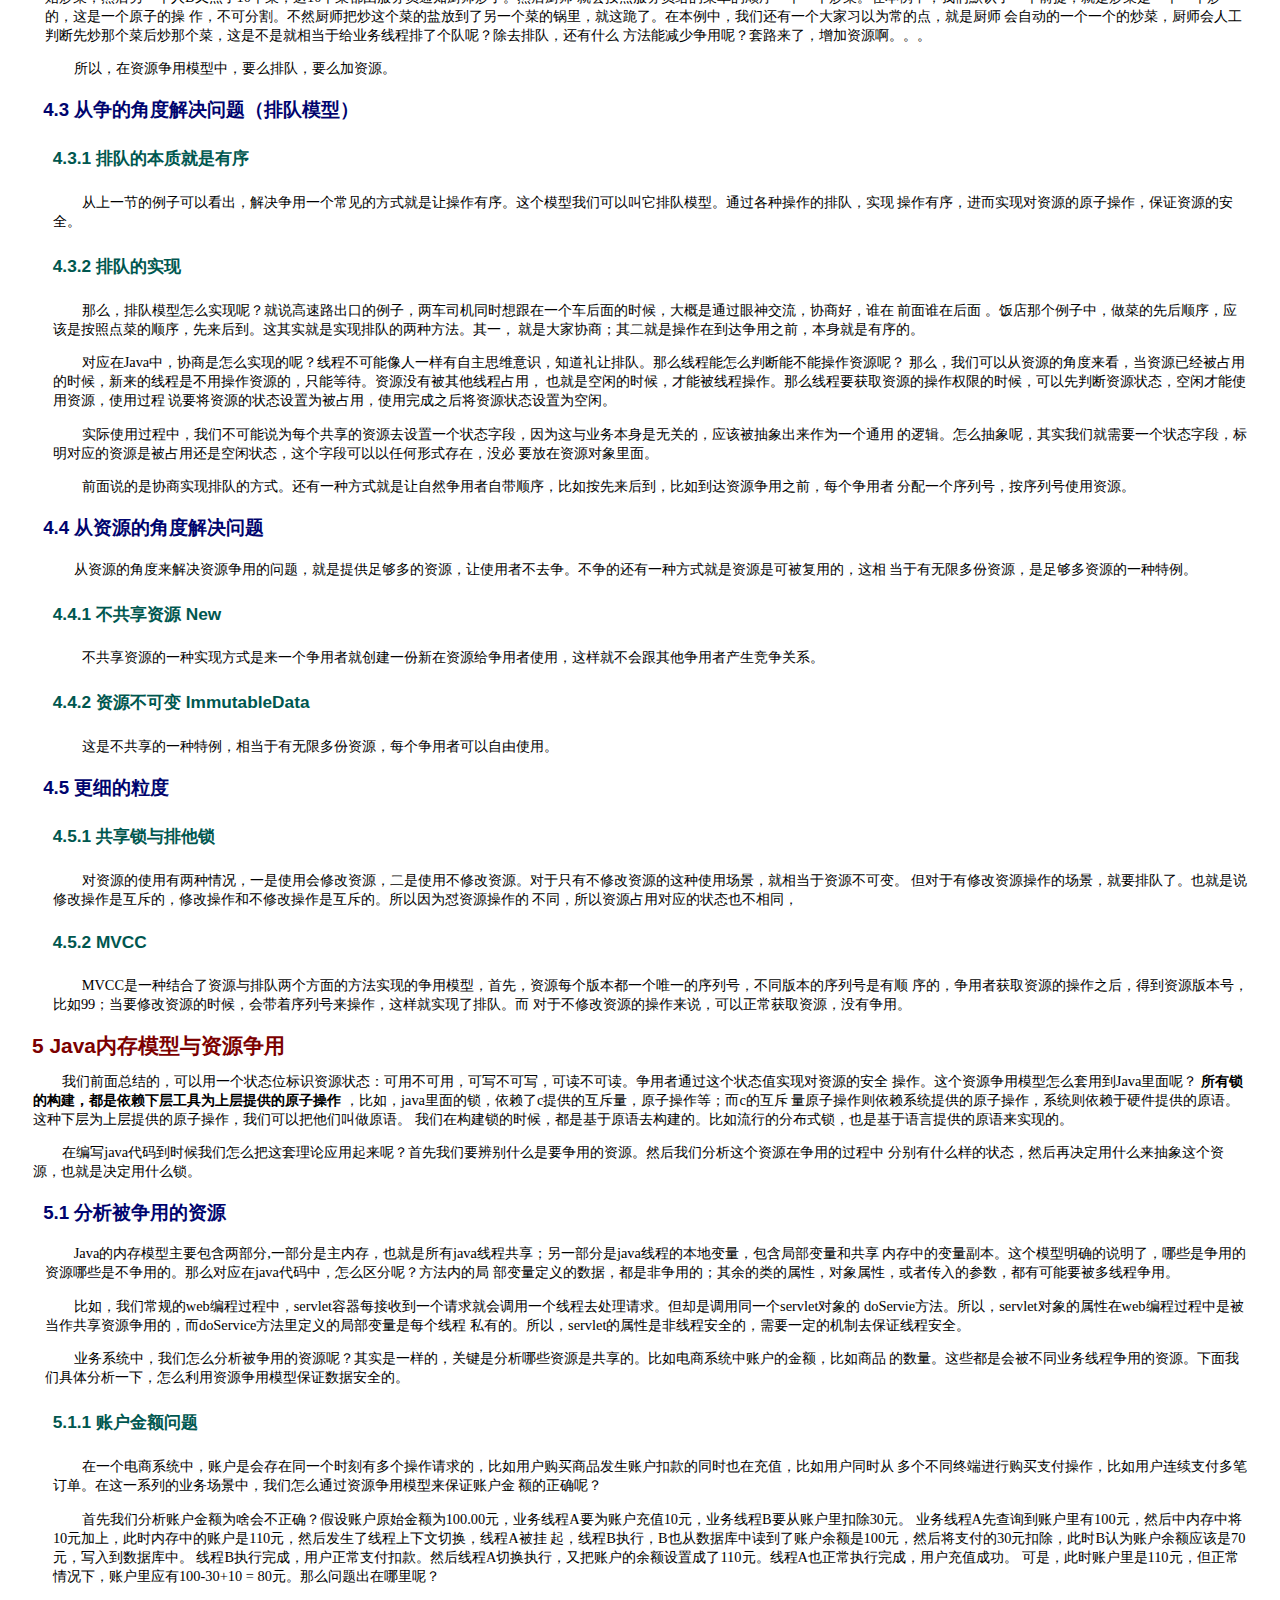
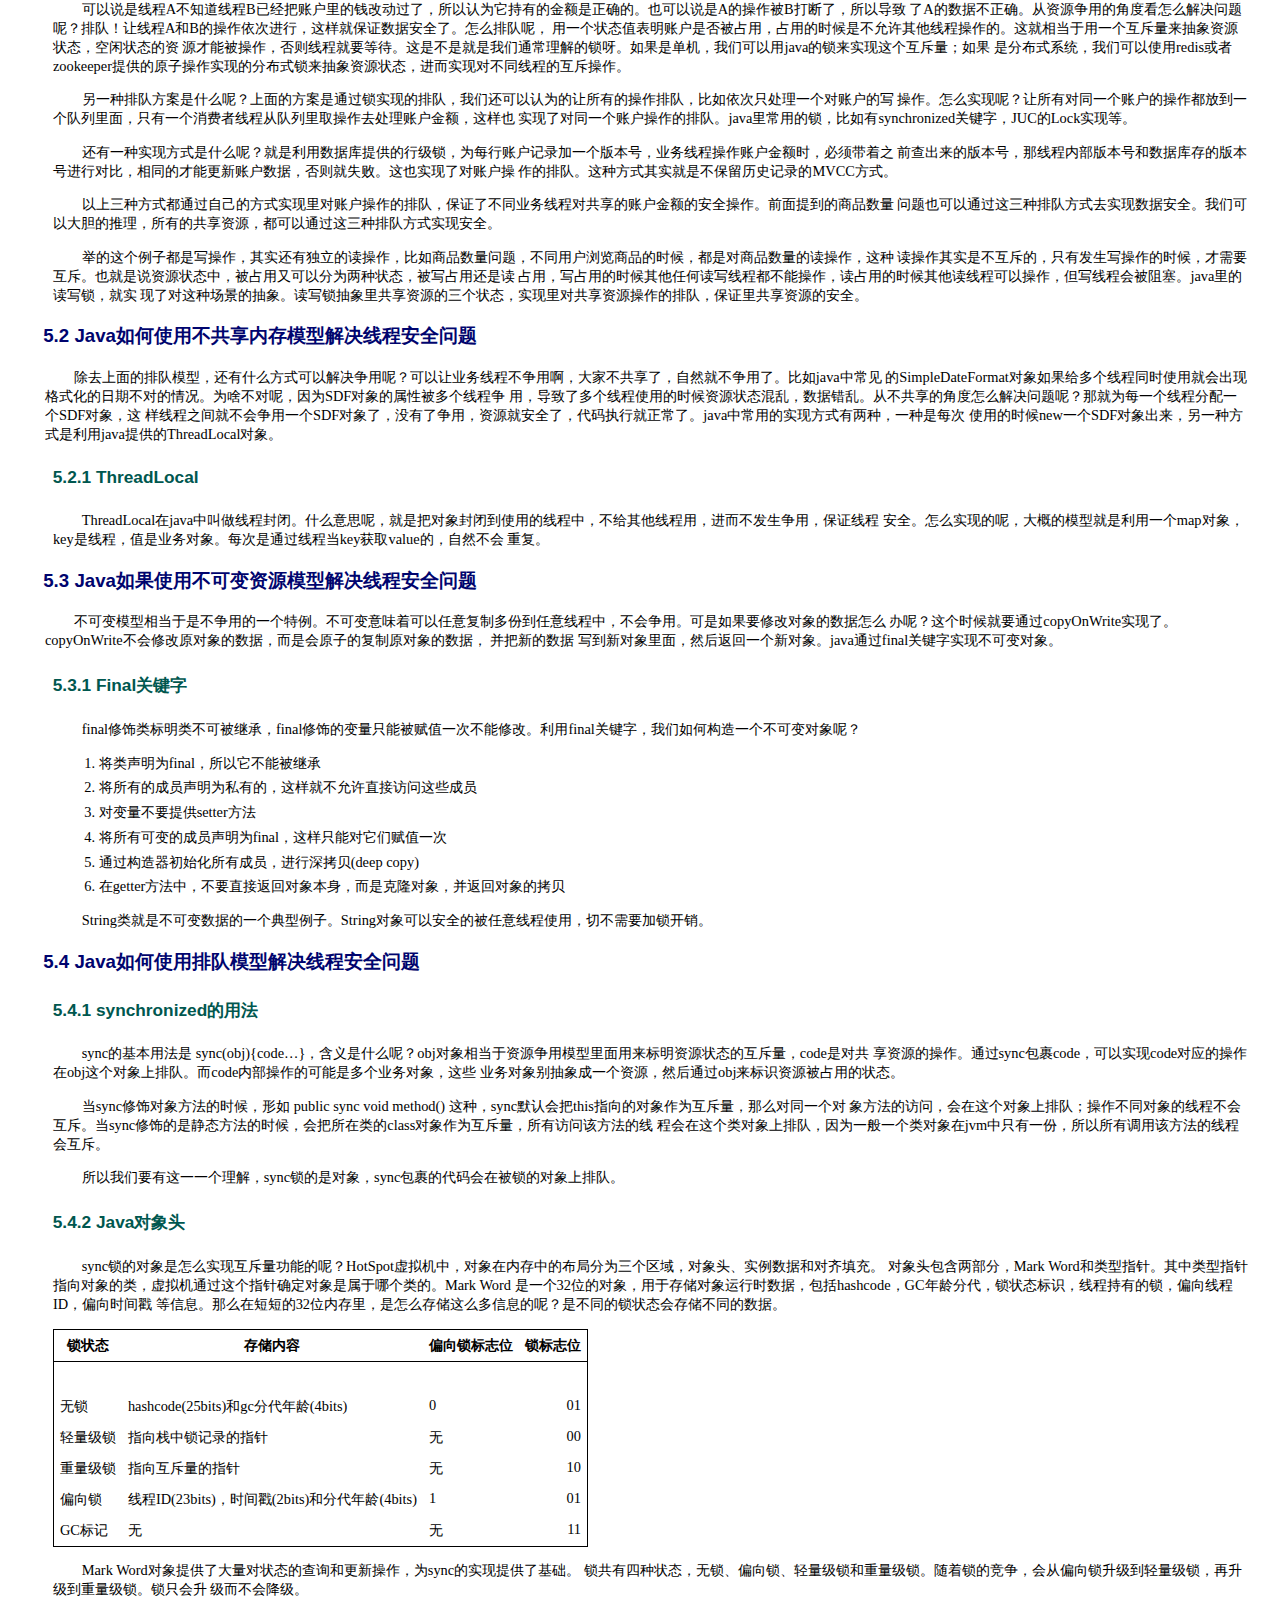
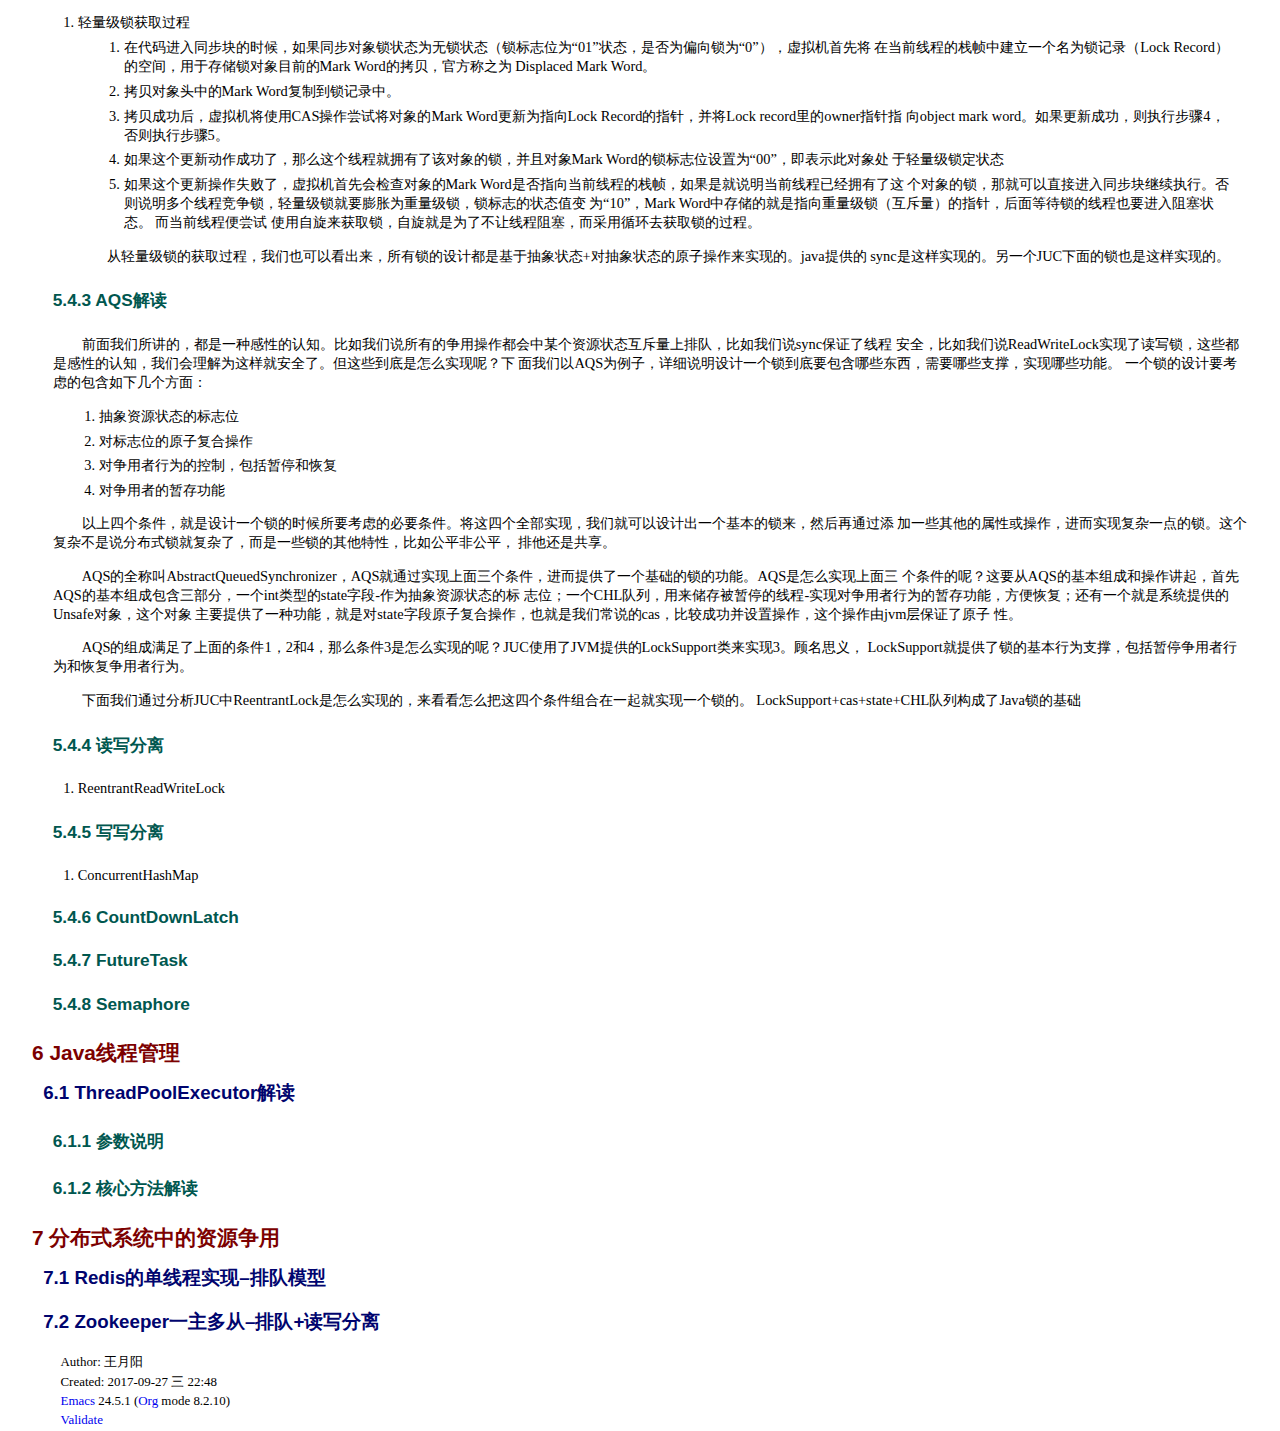
==== commit 47bbfd00: "AQS解读" ====
--- a/java/concurrency.html
+++ b/java/concurrency.html
@@ -4,7 +4,7 @@
 <html xmlns="http://www.w3.org/1999/xhtml" lang="en" xml:lang="en">
 <head>
 <title>资源争用模型(泛多线程编程)</title>
-<!-- 2017-09-27 周三 19:22 -->
+<!-- 2017-09-27 三 22:48 -->
 <meta  http-equiv="Content-Type" content="text/html;charset=utf-8" />
 <meta  name="generator" content="Org-mode" />
 <meta  name="author" content="王月阳" />
@@ -203,13 +203,12 @@
 <ul>
 <li><a href="#sec-5-4-1">5.4.1. synchronized的用法</a></li>
 <li><a href="#sec-5-4-2">5.4.2. Java对象头</a></li>
-<li><a href="#sec-5-4-3">5.4.3. LockSupport+cas+state+CHL队列构成了Java锁的基础</a></li>
-<li><a href="#sec-5-4-4">5.4.4. AQS解读</a></li>
-<li><a href="#sec-5-4-5">5.4.5. 读写分离</a></li>
-<li><a href="#sec-5-4-6">5.4.6. 写写分离</a></li>
-<li><a href="#sec-5-4-7">5.4.7. CountDownLatch</a></li>
-<li><a href="#sec-5-4-8">5.4.8. FutureTask</a></li>
-<li><a href="#sec-5-4-9">5.4.9. Semaphore</a></li>
+<li><a href="#sec-5-4-3">5.4.3. AQS解读</a></li>
+<li><a href="#sec-5-4-4">5.4.4. 读写分离</a></li>
+<li><a href="#sec-5-4-5">5.4.5. 写写分离</a></li>
+<li><a href="#sec-5-4-6">5.4.6. CountDownLatch</a></li>
+<li><a href="#sec-5-4-7">5.4.7. FutureTask</a></li>
+<li><a href="#sec-5-4-8">5.4.8. Semaphore</a></li>
 </ul>
 </li>
 </ul>
@@ -756,30 +755,68 @@
 </div>
 
 <div id="outline-container-sec-5-4-3" class="outline-4">
-<h4 id="sec-5-4-3"><span class="section-number-4">5.4.3</span> LockSupport+cas+state+CHL队列构成了Java锁的基础</h4>
-</div>
-
+<h4 id="sec-5-4-3"><span class="section-number-4">5.4.3</span> AQS解读</h4>
+<div class="outline-text-4" id="text-5-4-3">
+<p>
+前面我们所讲的，都是一种感性的认知。比如我们说所有的争用操作都会中某个资源状态互斥量上排队，比如我们说sync保证了线程
+安全，比如我们说ReadWriteLock实现了读写锁，这些都是感性的认知，我们会理解为这样就安全了。但这些到底是怎么实现呢？下
+面我们以AQS为例子，详细说明设计一个锁到底要包含哪些东西，需要哪些支撑，实现哪些功能。
+一个锁的设计要考虑的包含如下几个方面：
+</p>
+<ol class="org-ol">
+<li>抽象资源状态的标志位
+</li>
+<li>对标志位的原子复合操作
+</li>
+<li>对争用者行为的控制，包括暂停和恢复
+</li>
+<li>对争用者的暂存功能
+</li>
+</ol>
+
+<p>
+以上四个条件，就是设计一个锁的时候所要考虑的必要条件。将这四个全部实现，我们就可以设计出一个基本的锁来，然后再通过添
+加一些其他的属性或操作，进而实现复杂一点的锁。这个复杂不是说分布式锁就复杂了，而是一些锁的其他特性，比如公平非公平，
+排他还是共享。
+</p>
+
+<p>
+AQS的全称叫AbstractQueuedSynchronizer，AQS就通过实现上面三个条件，进而提供了一个基础的锁的功能。AQS是怎么实现上面三
+个条件的呢？这要从AQS的基本组成和操作讲起，首先AQS的基本组成包含三部分，一个int类型的state字段-作为抽象资源状态的标
+志位；一个CHL队列，用来储存被暂停的线程-实现对争用者行为的暂存功能，方便恢复；还有一个就是系统提供的Unsafe对象，这个对象
+主要提供了一种功能，就是对state字段原子复合操作，也就是我们常说的cas，比较成功并设置操作，这个操作由jvm层保证了原子
+性。
+</p>
+
+<p>
+AQS的组成满足了上面的条件1，2和4，那么条件3是怎么实现的呢？JUC使用了JVM提供的LockSupport类来实现3。顾名思义，
+LockSupport就提供了锁的基本行为支撑，包括暂停争用者行为和恢复争用者行为。
+</p>
+
+<p>
+下面我们通过分析JUC中ReentrantLock是怎么实现的，来看看怎么把这四个条件组合在一起就实现一个锁的。
+LockSupport+cas+state+CHL队列构成了Java锁的基础
+</p>
+</div>
+</div>
 <div id="outline-container-sec-5-4-4" class="outline-4">
-<h4 id="sec-5-4-4"><span class="section-number-4">5.4.4</span> AQS解读</h4>
+<h4 id="sec-5-4-4"><span class="section-number-4">5.4.4</span> 读写分离</h4>
+<div class="outline-text-4" id="text-5-4-4">
+</div><ol class="org-ol"><li><a id="sec-5-4-4-1" name="sec-5-4-4-1"></a>ReentrantReadWriteLock<br  /></li></ol>
 </div>
 <div id="outline-container-sec-5-4-5" class="outline-4">
-<h4 id="sec-5-4-5"><span class="section-number-4">5.4.5</span> 读写分离</h4>
+<h4 id="sec-5-4-5"><span class="section-number-4">5.4.5</span> 写写分离</h4>
 <div class="outline-text-4" id="text-5-4-5">
-</div><ol class="org-ol"><li><a id="sec-5-4-5-1" name="sec-5-4-5-1"></a>ReentrantReadWriteLock<br  /></li></ol>
+</div><ol class="org-ol"><li><a id="sec-5-4-5-1" name="sec-5-4-5-1"></a>ConcurrentHashMap<br  /></li></ol>
 </div>
 <div id="outline-container-sec-5-4-6" class="outline-4">
-<h4 id="sec-5-4-6"><span class="section-number-4">5.4.6</span> 写写分离</h4>
-<div class="outline-text-4" id="text-5-4-6">
-</div><ol class="org-ol"><li><a id="sec-5-4-6-1" name="sec-5-4-6-1"></a>ConcurrentHashMap<br  /></li></ol>
+<h4 id="sec-5-4-6"><span class="section-number-4">5.4.6</span> CountDownLatch</h4>
 </div>
 <div id="outline-container-sec-5-4-7" class="outline-4">
-<h4 id="sec-5-4-7"><span class="section-number-4">5.4.7</span> CountDownLatch</h4>
+<h4 id="sec-5-4-7"><span class="section-number-4">5.4.7</span> FutureTask</h4>
 </div>
 <div id="outline-container-sec-5-4-8" class="outline-4">
-<h4 id="sec-5-4-8"><span class="section-number-4">5.4.8</span> FutureTask</h4>
-</div>
-<div id="outline-container-sec-5-4-9" class="outline-4">
-<h4 id="sec-5-4-9"><span class="section-number-4">5.4.9</span> Semaphore</h4>
+<h4 id="sec-5-4-8"><span class="section-number-4">5.4.8</span> Semaphore</h4>
 </div>
 </div>
 </div>
@@ -812,7 +849,7 @@
 </div>
 <div id="postamble" class="status">
 <p class="author">Author: 王月阳</p>
-<p class="date">Created: 2017-09-27 周三 19:22</p>
+<p class="date">Created: 2017-09-27 三 22:48</p>
 <p class="creator"><a href="http://www.gnu.org/software/emacs/">Emacs</a> 24.5.1 (<a href="http://orgmode.org">Org</a> mode 8.2.10)</p>
 <p class="validation"><a href="http://validator.w3.org/check?uri=referer">Validate</a></p>
 </div>
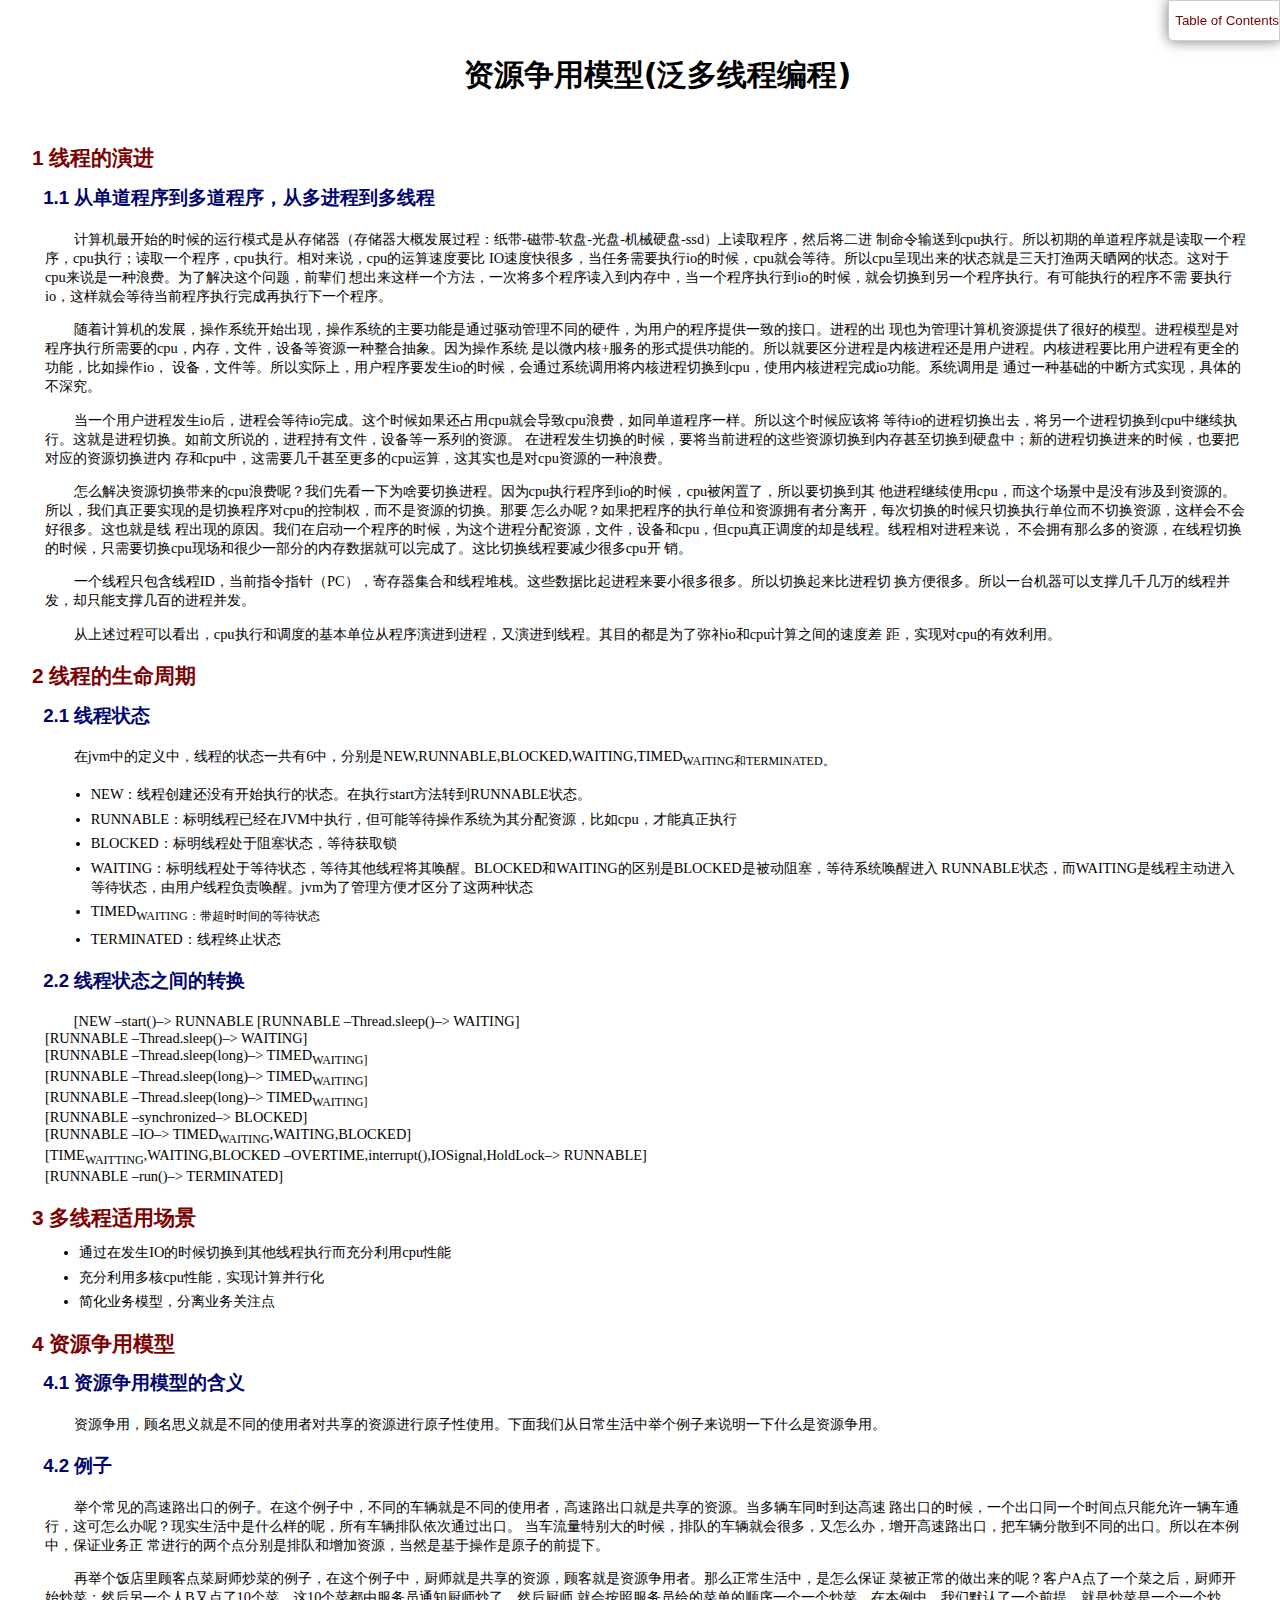
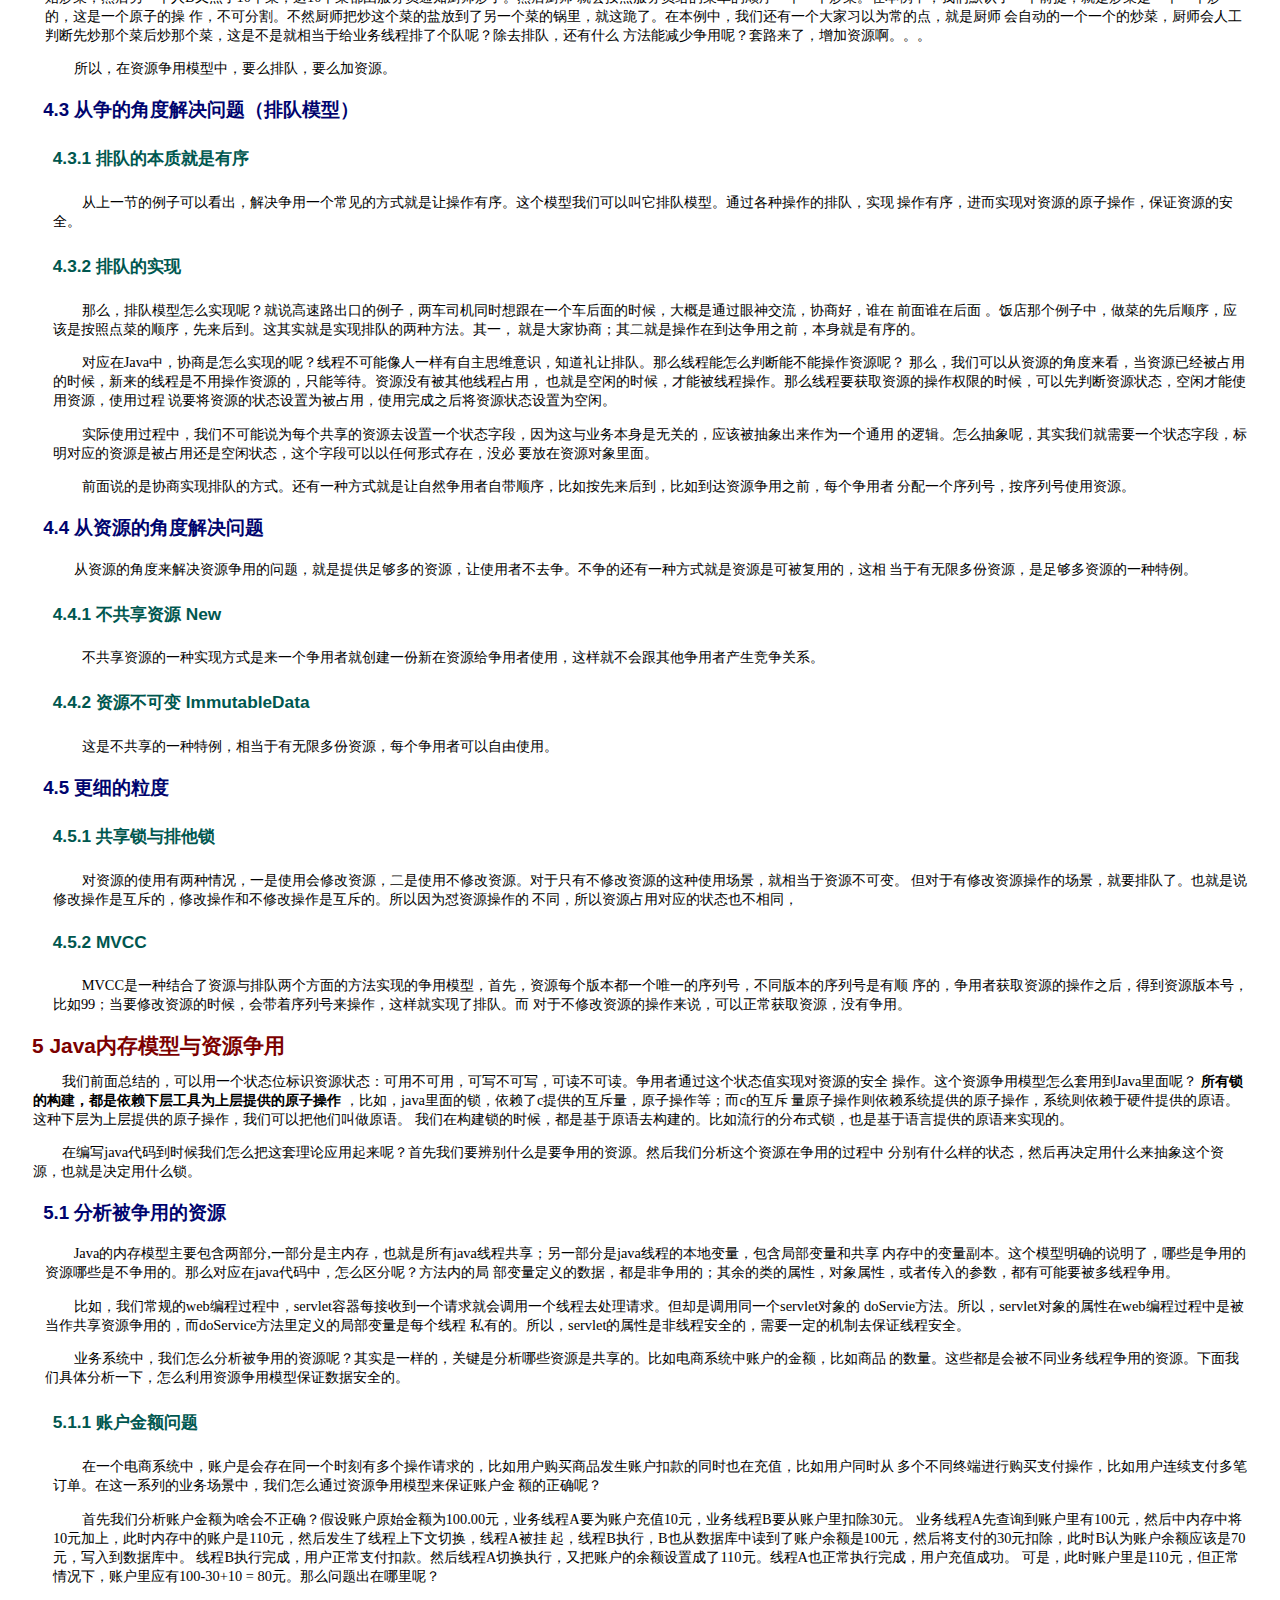
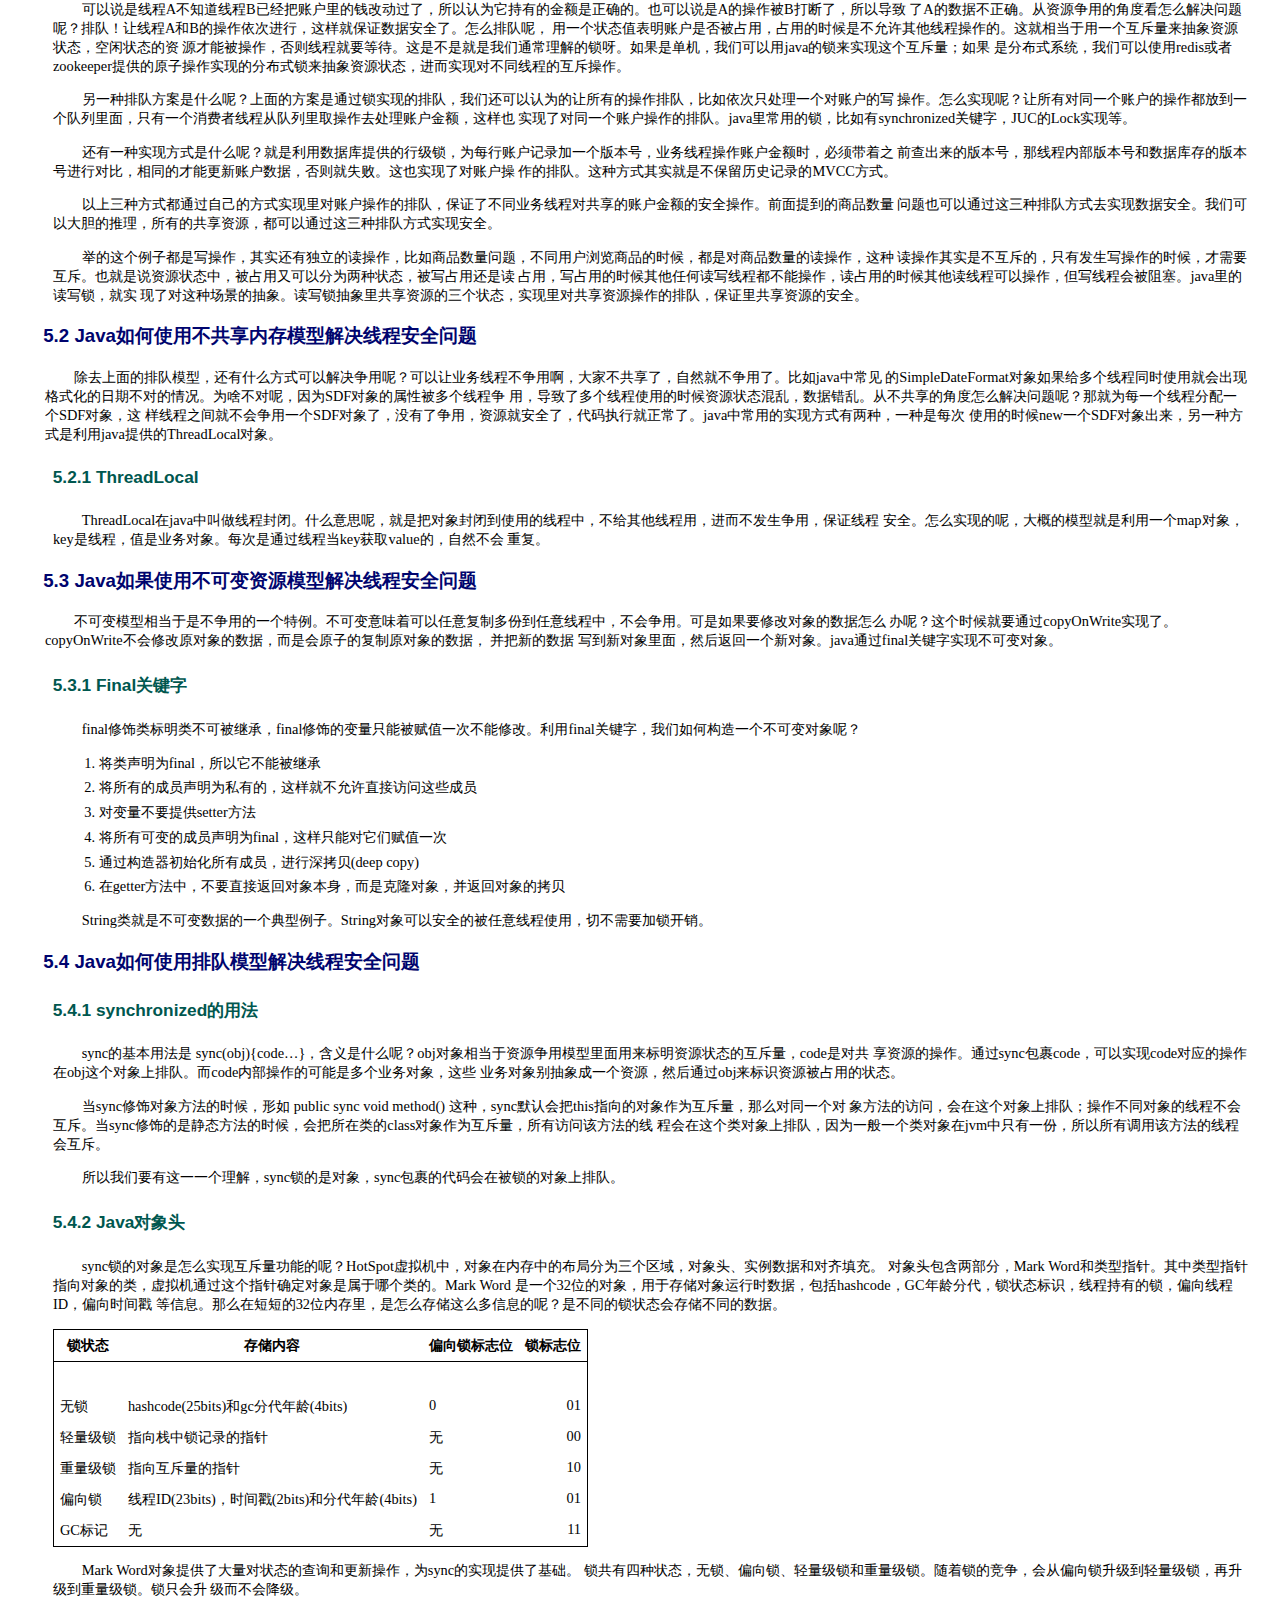
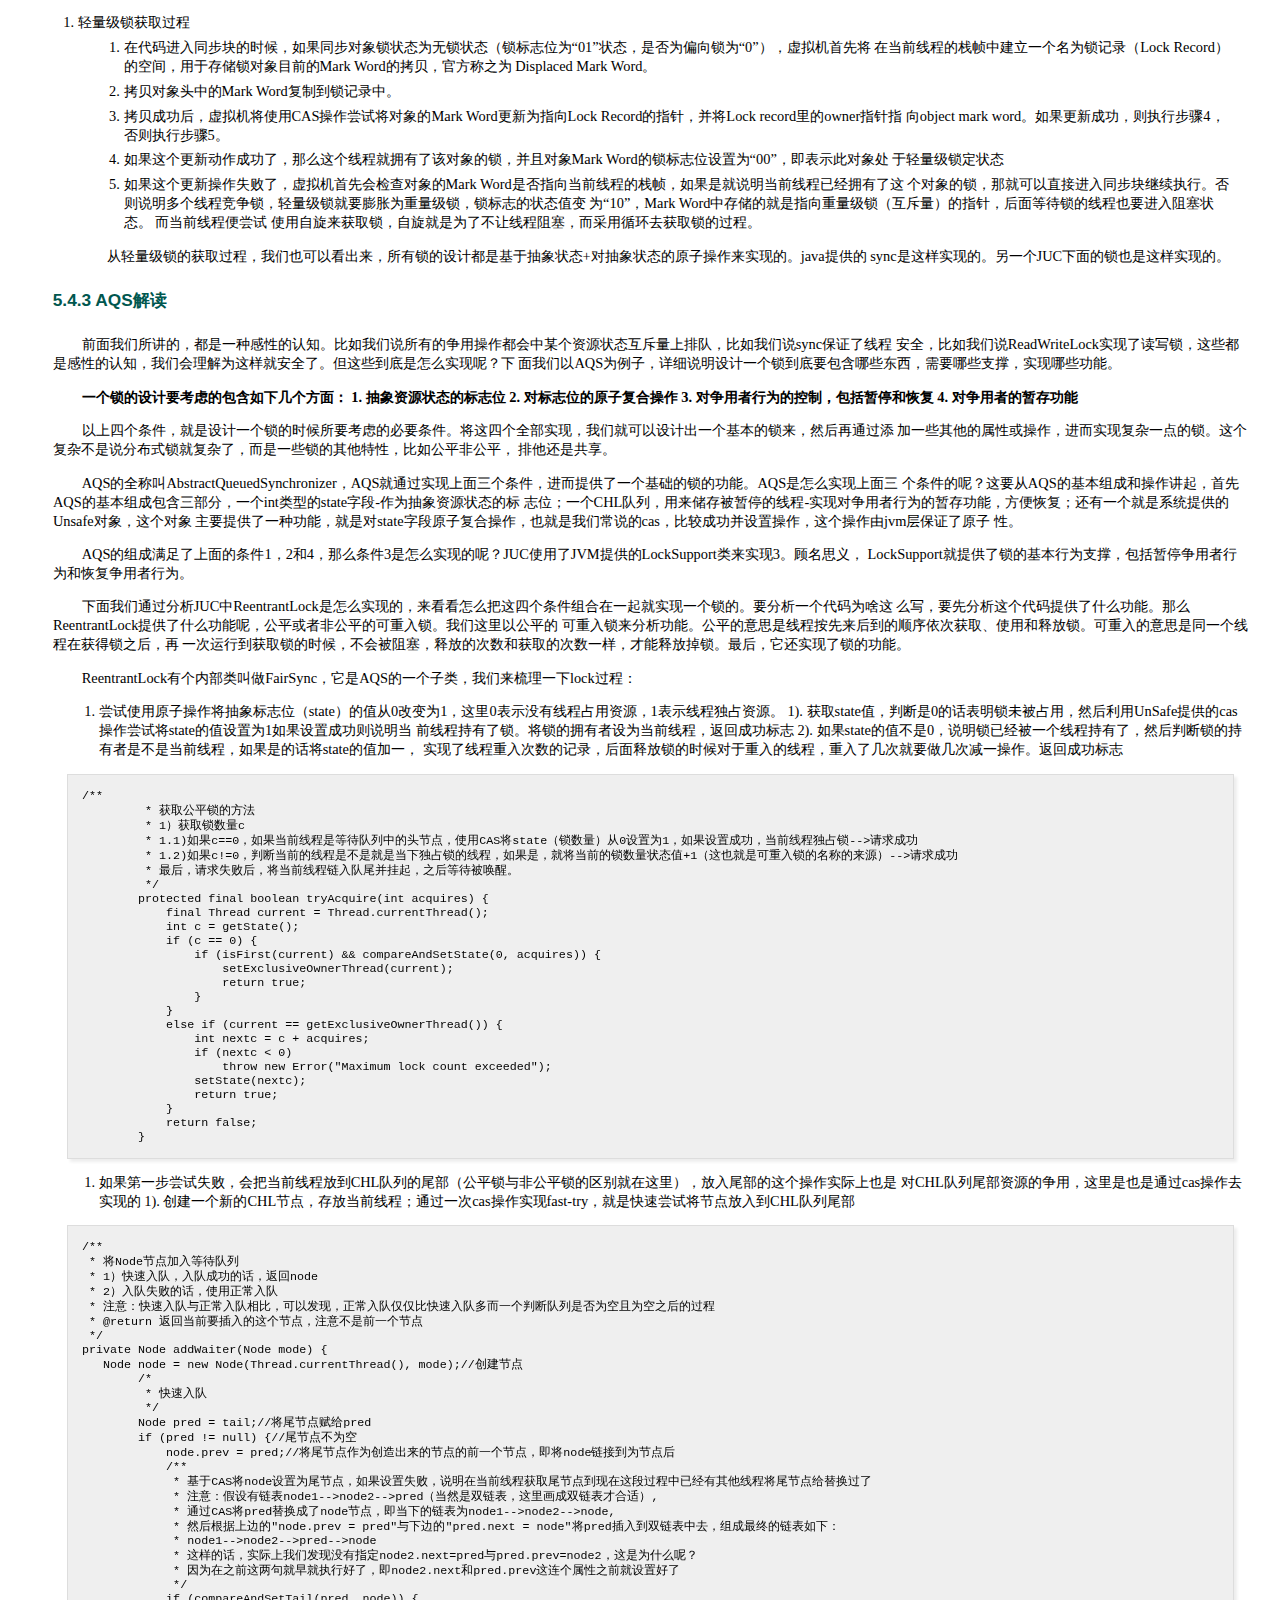
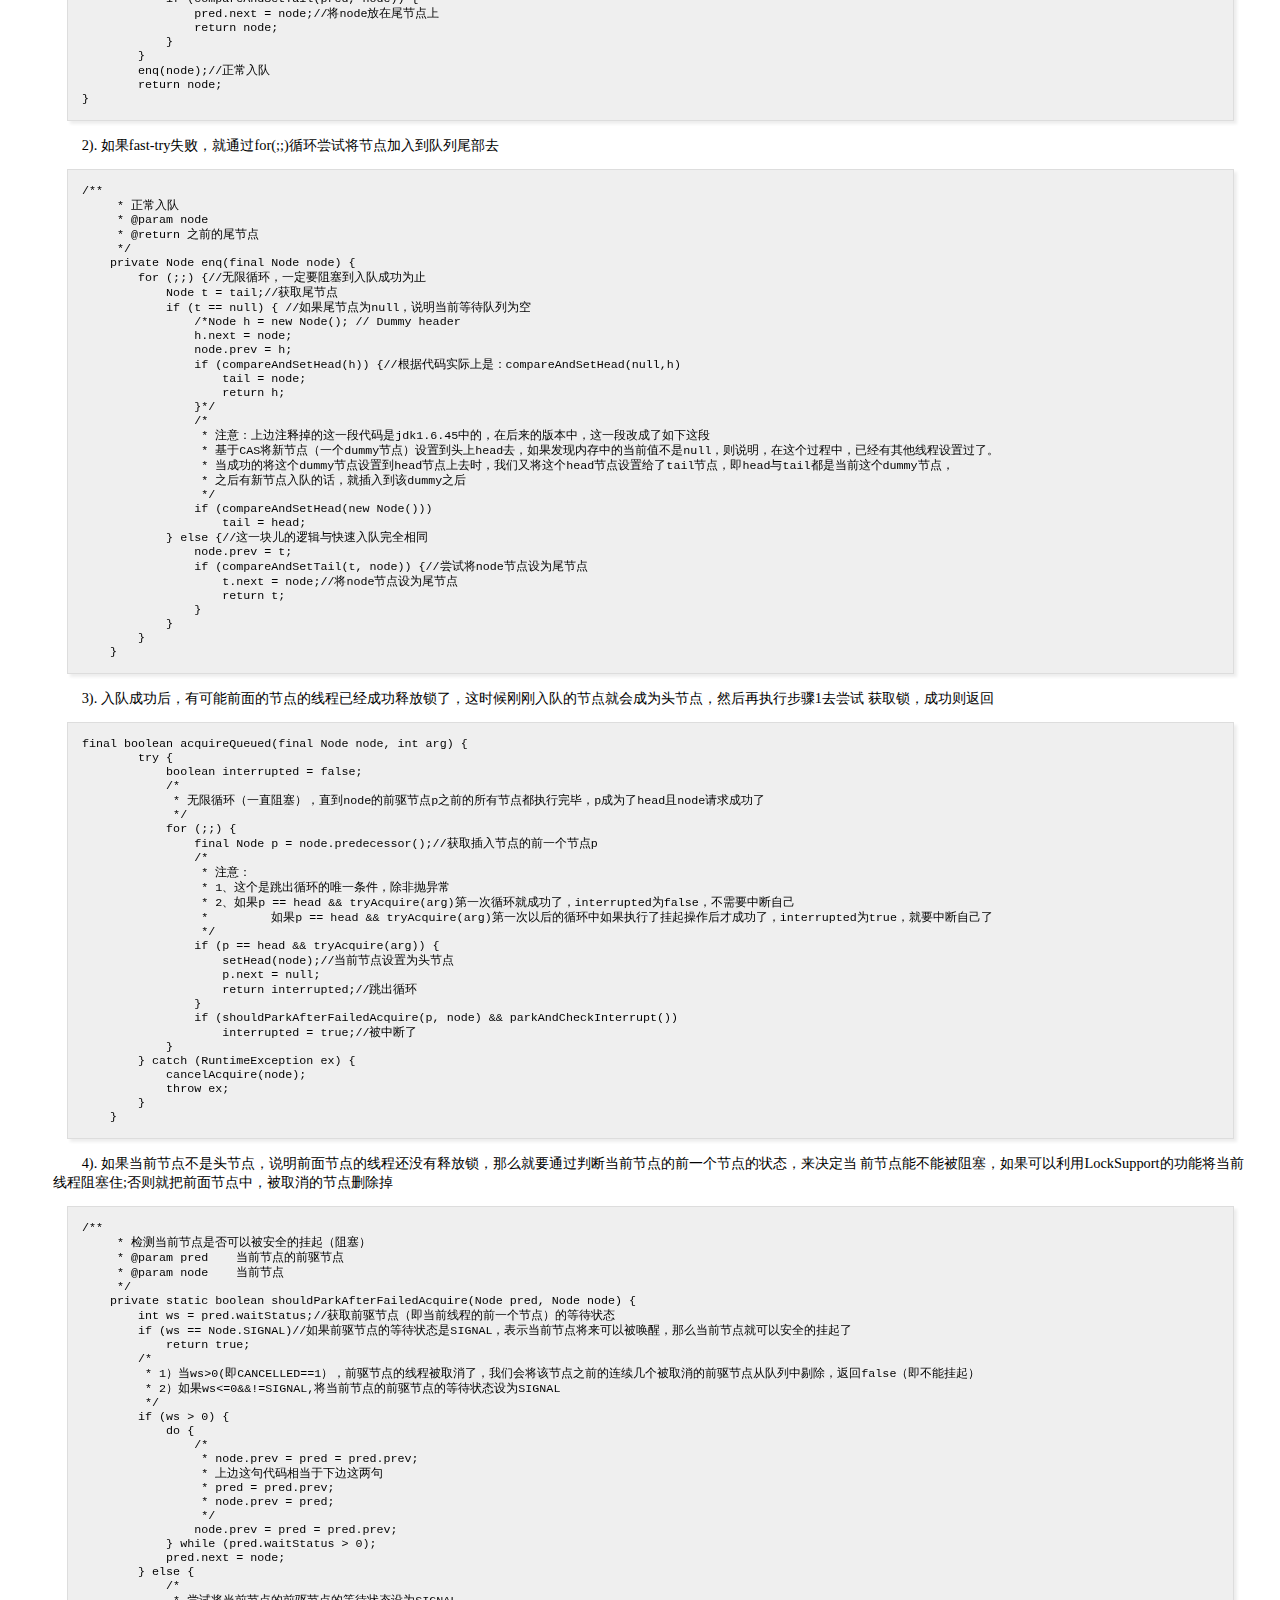
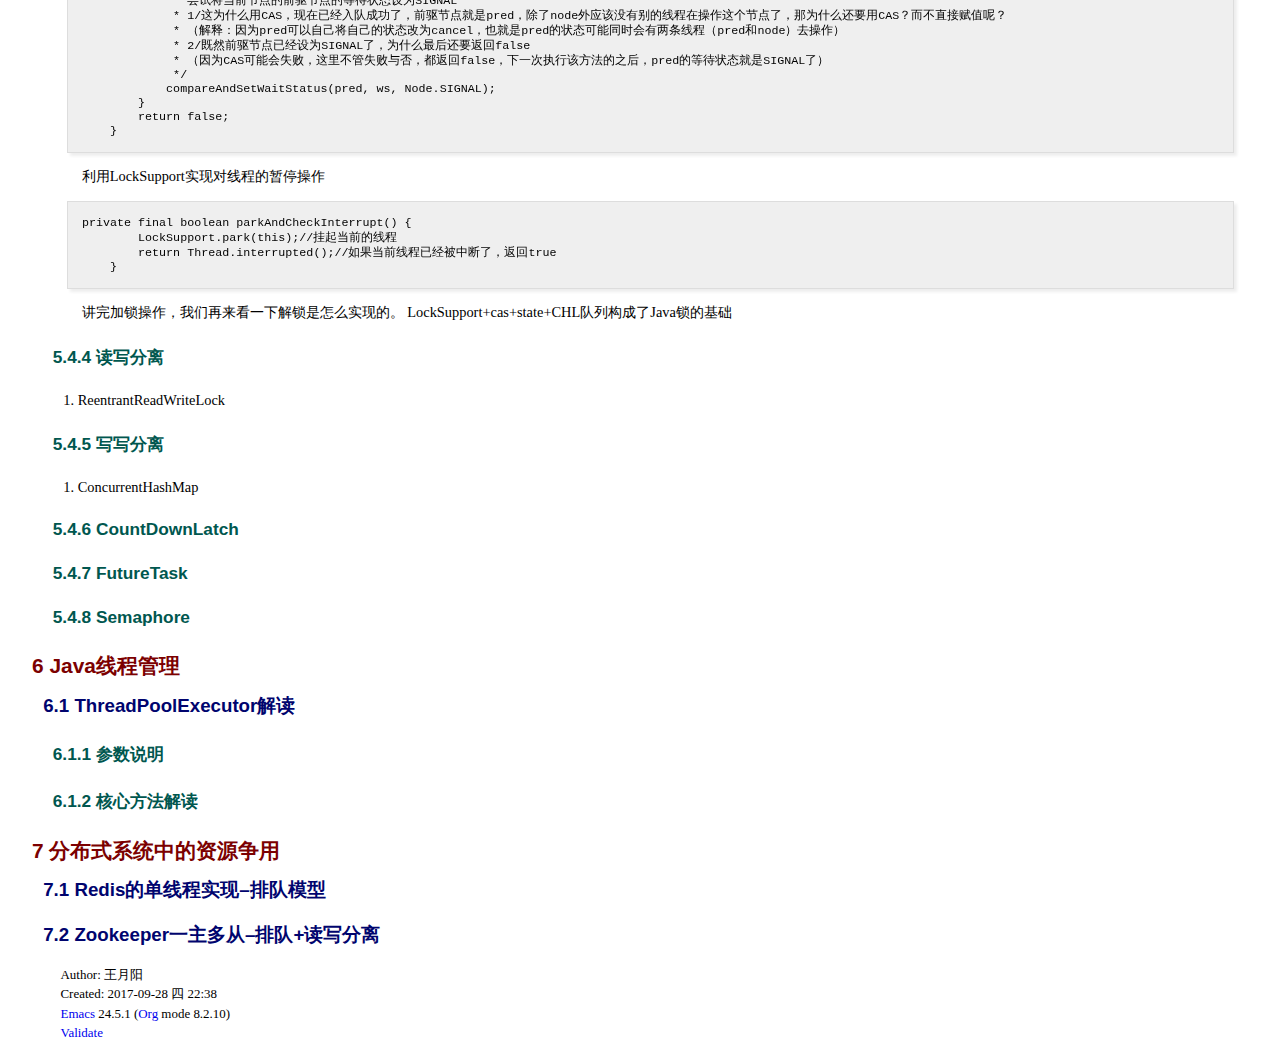
==== commit e28846ea: "ReentrantLock加锁解读" ====
--- a/java/concurrency.html
+++ b/java/concurrency.html
@@ -4,7 +4,7 @@
 <html xmlns="http://www.w3.org/1999/xhtml" lang="en" xml:lang="en">
 <head>
 <title>资源争用模型(泛多线程编程)</title>
-<!-- 2017-09-27 三 22:48 -->
+<!-- 2017-09-28 四 22:38 -->
 <meta  http-equiv="Content-Type" content="text/html;charset=utf-8" />
 <meta  name="generator" content="Org-mode" />
 <meta  name="author" content="王月阳" />
@@ -761,18 +761,15 @@
 前面我们所讲的，都是一种感性的认知。比如我们说所有的争用操作都会中某个资源状态互斥量上排队，比如我们说sync保证了线程
 安全，比如我们说ReadWriteLock实现了读写锁，这些都是感性的认知，我们会理解为这样就安全了。但这些到底是怎么实现呢？下
 面我们以AQS为例子，详细说明设计一个锁到底要包含哪些东西，需要哪些支撑，实现哪些功能。
-一个锁的设计要考虑的包含如下几个方面：
-</p>
-<ol class="org-ol">
-<li>抽象资源状态的标志位
-</li>
-<li>对标志位的原子复合操作
-</li>
-<li>对争用者行为的控制，包括暂停和恢复
-</li>
-<li>对争用者的暂存功能
-</li>
-</ol>
+</p>
+
+<p>
+<b>一个锁的设计要考虑的包含如下几个方面：</b>
+<b>1. 抽象资源状态的标志位</b>
+<b>2. 对标志位的原子复合操作</b>
+<b>3. 对争用者行为的控制，包括暂停和恢复</b>
+<b>4. 对争用者的暂存功能</b>
+</p>
 
 <p>
 以上四个条件，就是设计一个锁的时候所要考虑的必要条件。将这四个全部实现，我们就可以设计出一个基本的锁来，然后再通过添
@@ -794,7 +791,227 @@
 </p>
 
 <p>
-下面我们通过分析JUC中ReentrantLock是怎么实现的，来看看怎么把这四个条件组合在一起就实现一个锁的。
+下面我们通过分析JUC中ReentrantLock是怎么实现的，来看看怎么把这四个条件组合在一起就实现一个锁的。要分析一个代码为啥这
+么写，要先分析这个代码提供了什么功能。那么ReentrantLock提供了什么功能呢，公平或者非公平的可重入锁。我们这里以公平的
+可重入锁来分析功能。公平的意思是线程按先来后到的顺序依次获取、使用和释放锁。可重入的意思是同一个线程在获得锁之后，再
+一次运行到获取锁的时候，不会被阻塞，释放的次数和获取的次数一样，才能释放掉锁。最后，它还实现了锁的功能。
+</p>
+
+<p>
+ReentrantLock有个内部类叫做FairSync，它是AQS的一个子类，我们来梳理一下lock过程：
+</p>
+<ol class="org-ol">
+<li>尝试使用原子操作将抽象标志位（state）的值从0改变为1，这里0表示没有线程占用资源，1表示线程独占资源。
+1). 获取state值，判断是0的话表明锁未被占用，然后利用UnSafe提供的cas操作尝试将state的值设置为1如果设置成功则说明当
+   前线程持有了锁。将锁的拥有者设为当前线程，返回成功标志
+2). 如果state的值不是0，说明锁已经被一个线程持有了，然后判断锁的持有者是不是当前线程，如果是的话将state的值加一，
+   实现了线程重入次数的记录，后面释放锁的时候对于重入的线程，重入了几次就要做几次减一操作。返回成功标志
+</li>
+</ol>
+<div class="org-src-container">
+
+<pre class="src src-java">/**
+         * 获取公平锁的方法
+         * 1）获取锁数量c
+         * 1.1)如果c==0，如果当前线程是等待队列中的头节点，使用CAS将state（锁数量）从0设置为1，如果设置成功，当前线程独占锁--&gt;请求成功
+         * 1.2)如果c!=0，判断当前的线程是不是就是当下独占锁的线程，如果是，就将当前的锁数量状态值+1（这也就是可重入锁的名称的来源）--&gt;请求成功
+         * 最后，请求失败后，将当前线程链入队尾并挂起，之后等待被唤醒。
+         */
+        protected final boolean tryAcquire(int acquires) {
+            final Thread current = Thread.currentThread();
+            int c = getState();
+            if (c == 0) {
+                if (isFirst(current) &amp;&amp; compareAndSetState(0, acquires)) {
+                    setExclusiveOwnerThread(current);
+                    return true;
+                }
+            }
+            else if (current == getExclusiveOwnerThread()) {
+                int nextc = c + acquires;
+                if (nextc &lt; 0)
+                    throw new Error("Maximum lock count exceeded");
+                setState(nextc);
+                return true;
+            }
+            return false;
+        }
+</pre>
+</div>
+<ol class="org-ol">
+<li>如果第一步尝试失败，会把当前线程放到CHL队列的尾部（公平锁与非公平锁的区别就在这里），放入尾部的这个操作实际上也是
+对CHL队列尾部资源的争用，这里是也是通过cas操作去实现的
+1). 创建一个新的CHL节点，存放当前线程；通过一次cas操作实现fast-try，就是快速尝试将节点放入到CHL队列尾部
+</li>
+</ol>
+<div class="org-src-container">
+
+<pre class="src src-java">/**
+ * 将Node节点加入等待队列
+ * 1）快速入队，入队成功的话，返回node
+ * 2）入队失败的话，使用正常入队
+ * 注意：快速入队与正常入队相比，可以发现，正常入队仅仅比快速入队多而一个判断队列是否为空且为空之后的过程
+ * @return 返回当前要插入的这个节点，注意不是前一个节点
+ */
+private Node addWaiter(Node mode) {
+   Node node = new Node(Thread.currentThread(), mode);//创建节点
+        /*
+         * 快速入队
+         */
+        Node pred = tail;//将尾节点赋给pred
+        if (pred != null) {//尾节点不为空
+            node.prev = pred;//将尾节点作为创造出来的节点的前一个节点，即将node链接到为节点后
+            /**
+             * 基于CAS将node设置为尾节点，如果设置失败，说明在当前线程获取尾节点到现在这段过程中已经有其他线程将尾节点给替换过了
+             * 注意：假设有链表node1--&gt;node2--&gt;pred（当然是双链表，这里画成双链表才合适）,
+             * 通过CAS将pred替换成了node节点，即当下的链表为node1--&gt;node2--&gt;node,
+             * 然后根据上边的"node.prev = pred"与下边的"pred.next = node"将pred插入到双链表中去，组成最终的链表如下：
+             * node1--&gt;node2--&gt;pred--&gt;node
+             * 这样的话，实际上我们发现没有指定node2.next=pred与pred.prev=node2，这是为什么呢？
+             * 因为在之前这两句就早就执行好了，即node2.next和pred.prev这连个属性之前就设置好了
+             */
+            if (compareAndSetTail(pred, node)) {
+                pred.next = node;//将node放在尾节点上
+                return node;
+            }
+        }
+        enq(node);//正常入队
+        return node;
+}
+</pre>
+</div>
+<p>
+2). 如果fast-try失败，就通过for(;;)循环尝试将节点加入到队列尾部去
+</p>
+<div class="org-src-container">
+
+<pre class="src src-java">/**
+     * 正常入队
+     * @param node
+     * @return 之前的尾节点
+     */
+    private Node enq(final Node node) {
+        for (;;) {//无限循环，一定要阻塞到入队成功为止
+            Node t = tail;//获取尾节点
+            if (t == null) { //如果尾节点为null，说明当前等待队列为空
+                /*Node h = new Node(); // Dummy header
+                h.next = node;
+                node.prev = h;
+                if (compareAndSetHead(h)) {//根据代码实际上是：compareAndSetHead(null,h)
+                    tail = node;
+                    return h;
+                }*/
+                /*
+                 * 注意：上边注释掉的这一段代码是jdk1.6.45中的，在后来的版本中，这一段改成了如下这段
+                 * 基于CAS将新节点（一个dummy节点）设置到头上head去，如果发现内存中的当前值不是null，则说明，在这个过程中，已经有其他线程设置过了。
+                 * 当成功的将这个dummy节点设置到head节点上去时，我们又将这个head节点设置给了tail节点，即head与tail都是当前这个dummy节点，
+                 * 之后有新节点入队的话，就插入到该dummy之后
+                 */
+                if (compareAndSetHead(new Node()))
+                    tail = head;
+            } else {//这一块儿的逻辑与快速入队完全相同
+                node.prev = t;
+                if (compareAndSetTail(t, node)) {//尝试将node节点设为尾节点
+                    t.next = node;//将node节点设为尾节点
+                    return t;
+                }
+            }
+        }
+    }
+</pre>
+</div>
+<p>
+3). 入队成功后，有可能前面的节点的线程已经成功释放锁了，这时候刚刚入队的节点就会成为头节点，然后再执行步骤1去尝试
+   获取锁，成功则返回
+</p>
+<div class="org-src-container">
+
+<pre class="src src-java">final boolean acquireQueued(final Node node, int arg) {
+        try {
+            boolean interrupted = false;
+            /*
+             * 无限循环（一直阻塞），直到node的前驱节点p之前的所有节点都执行完毕，p成为了head且node请求成功了
+             */
+            for (;;) {
+                final Node p = node.predecessor();//获取插入节点的前一个节点p
+                /*
+                 * 注意：
+                 * 1、这个是跳出循环的唯一条件，除非抛异常
+                 * 2、如果p == head &amp;&amp; tryAcquire(arg)第一次循环就成功了，interrupted为false，不需要中断自己
+                 *         如果p == head &amp;&amp; tryAcquire(arg)第一次以后的循环中如果执行了挂起操作后才成功了，interrupted为true，就要中断自己了
+                 */
+                if (p == head &amp;&amp; tryAcquire(arg)) {
+                    setHead(node);//当前节点设置为头节点
+                    p.next = null; 
+                    return interrupted;//跳出循环
+                }
+                if (shouldParkAfterFailedAcquire(p, node) &amp;&amp; parkAndCheckInterrupt())
+                    interrupted = true;//被中断了
+            }
+        } catch (RuntimeException ex) {
+            cancelAcquire(node);
+            throw ex;
+        }
+    }
+</pre>
+</div>
+<p>
+4). 如果当前节点不是头节点，说明前面节点的线程还没有释放锁，那么就要通过判断当前节点的前一个节点的状态，来决定当
+前节点能不能被阻塞，如果可以利用LockSupport的功能将当前线程阻塞住;否则就把前面节点中，被取消的节点删除掉
+</p>
+<div class="org-src-container">
+
+<pre class="src src-java">/**
+     * 检测当前节点是否可以被安全的挂起（阻塞）
+     * @param pred    当前节点的前驱节点
+     * @param node    当前节点
+     */
+    private static boolean shouldParkAfterFailedAcquire(Node pred, Node node) {
+        int ws = pred.waitStatus;//获取前驱节点（即当前线程的前一个节点）的等待状态
+        if (ws == Node.SIGNAL)//如果前驱节点的等待状态是SIGNAL，表示当前节点将来可以被唤醒，那么当前节点就可以安全的挂起了
+            return true;
+        /*
+         * 1）当ws&gt;0(即CANCELLED==1），前驱节点的线程被取消了，我们会将该节点之前的连续几个被取消的前驱节点从队列中剔除，返回false（即不能挂起）
+         * 2）如果ws&lt;=0&amp;&amp;!=SIGNAL,将当前节点的前驱节点的等待状态设为SIGNAL
+         */
+        if (ws &gt; 0) {
+            do {
+                /*
+                 * node.prev = pred = pred.prev;
+                 * 上边这句代码相当于下边这两句
+                 * pred = pred.prev;
+                 * node.prev = pred;
+                 */
+                node.prev = pred = pred.prev;
+            } while (pred.waitStatus &gt; 0);
+            pred.next = node;
+        } else {
+            /*
+             * 尝试将当前节点的前驱节点的等待状态设为SIGNAL
+             * 1/这为什么用CAS，现在已经入队成功了，前驱节点就是pred，除了node外应该没有别的线程在操作这个节点了，那为什么还要用CAS？而不直接赋值呢？
+             * （解释：因为pred可以自己将自己的状态改为cancel，也就是pred的状态可能同时会有两条线程（pred和node）去操作）
+             * 2/既然前驱节点已经设为SIGNAL了，为什么最后还要返回false
+             * （因为CAS可能会失败，这里不管失败与否，都返回false，下一次执行该方法的之后，pred的等待状态就是SIGNAL了）
+             */
+            compareAndSetWaitStatus(pred, ws, Node.SIGNAL);
+        }
+        return false;
+    }
+</pre>
+</div>
+<p>
+利用LockSupport实现对线程的暂停操作
+</p>
+<div class="org-src-container">
+
+<pre class="src src-java">private final boolean parkAndCheckInterrupt() {
+        LockSupport.park(this);//挂起当前的线程
+        return Thread.interrupted();//如果当前线程已经被中断了，返回true
+    }
+</pre>
+</div>
+
+<p>
+讲完加锁操作，我们再来看一下解锁是怎么实现的。
 LockSupport+cas+state+CHL队列构成了Java锁的基础
 </p>
 </div>
@@ -849,7 +1066,7 @@
 </div>
 <div id="postamble" class="status">
 <p class="author">Author: 王月阳</p>
-<p class="date">Created: 2017-09-27 三 22:48</p>
+<p class="date">Created: 2017-09-28 四 22:38</p>
 <p class="creator"><a href="http://www.gnu.org/software/emacs/">Emacs</a> 24.5.1 (<a href="http://orgmode.org">Org</a> mode 8.2.10)</p>
 <p class="validation"><a href="http://validator.w3.org/check?uri=referer">Validate</a></p>
 </div>
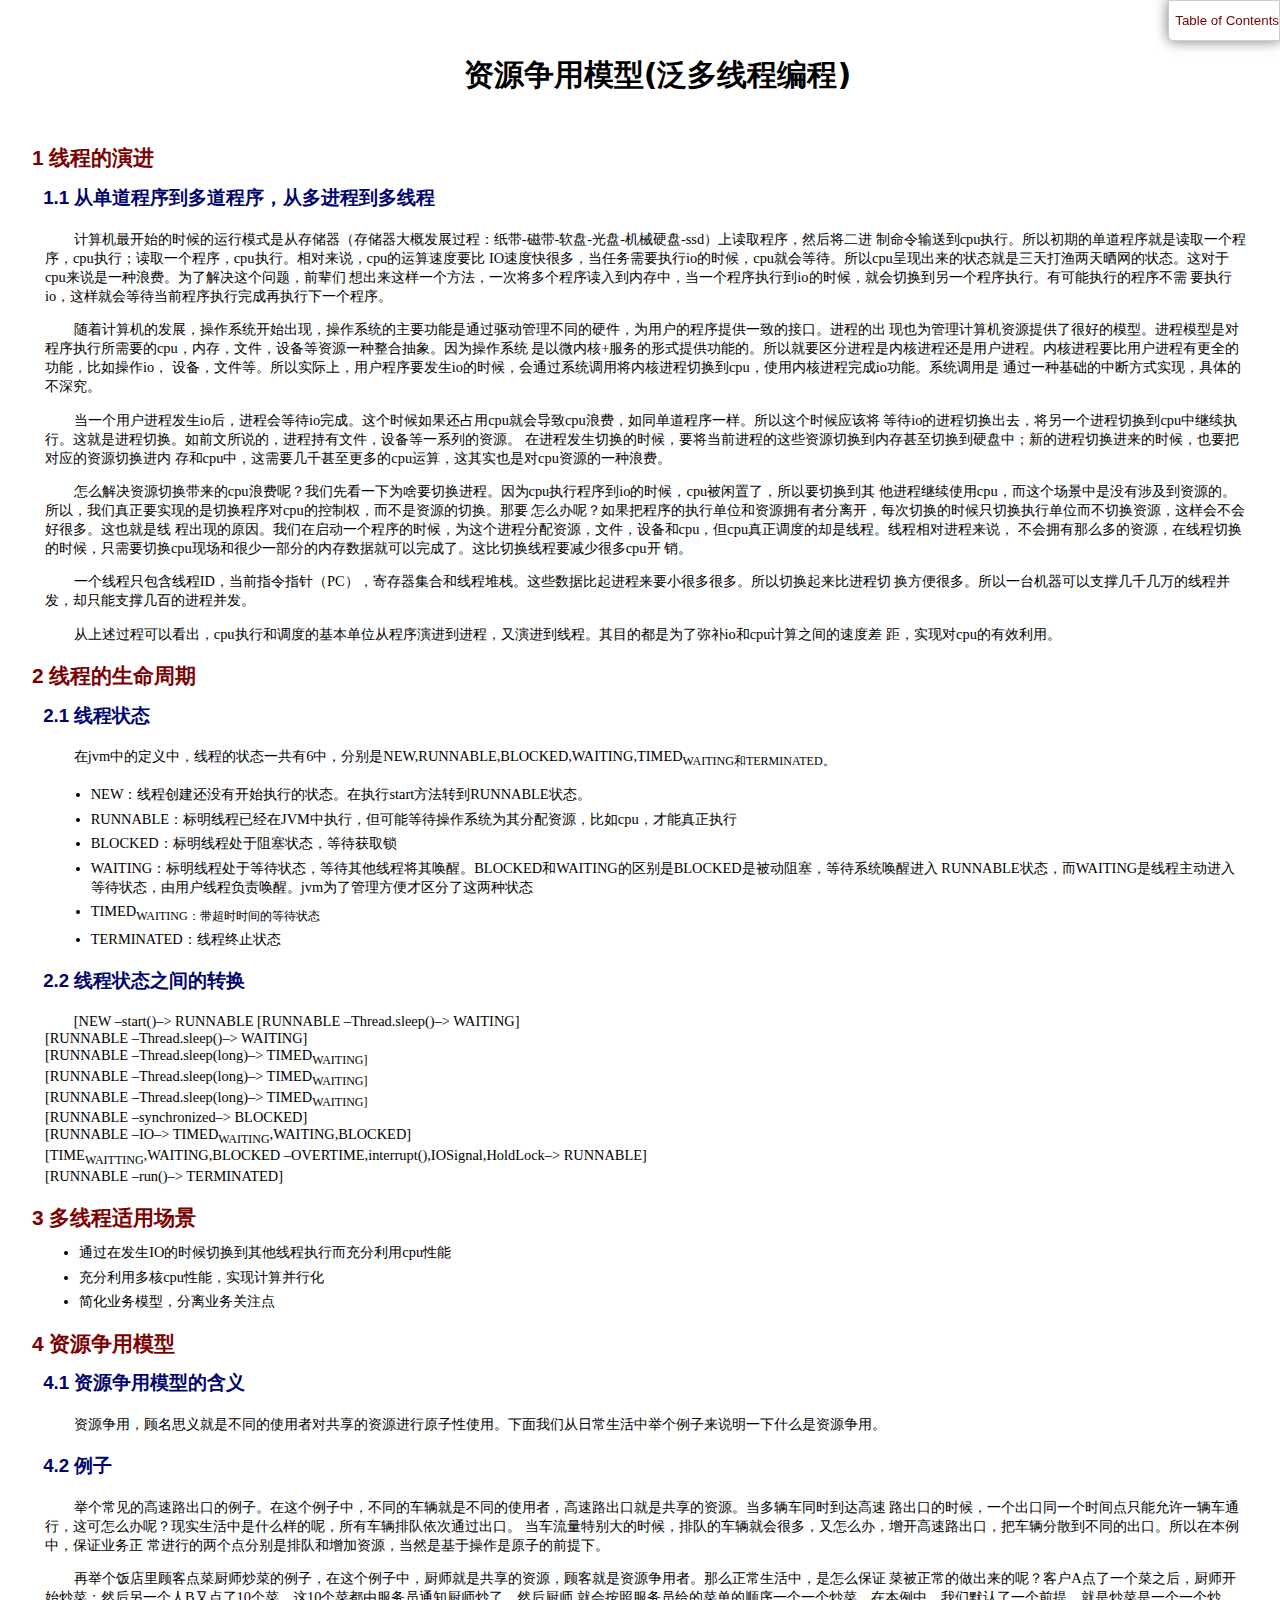
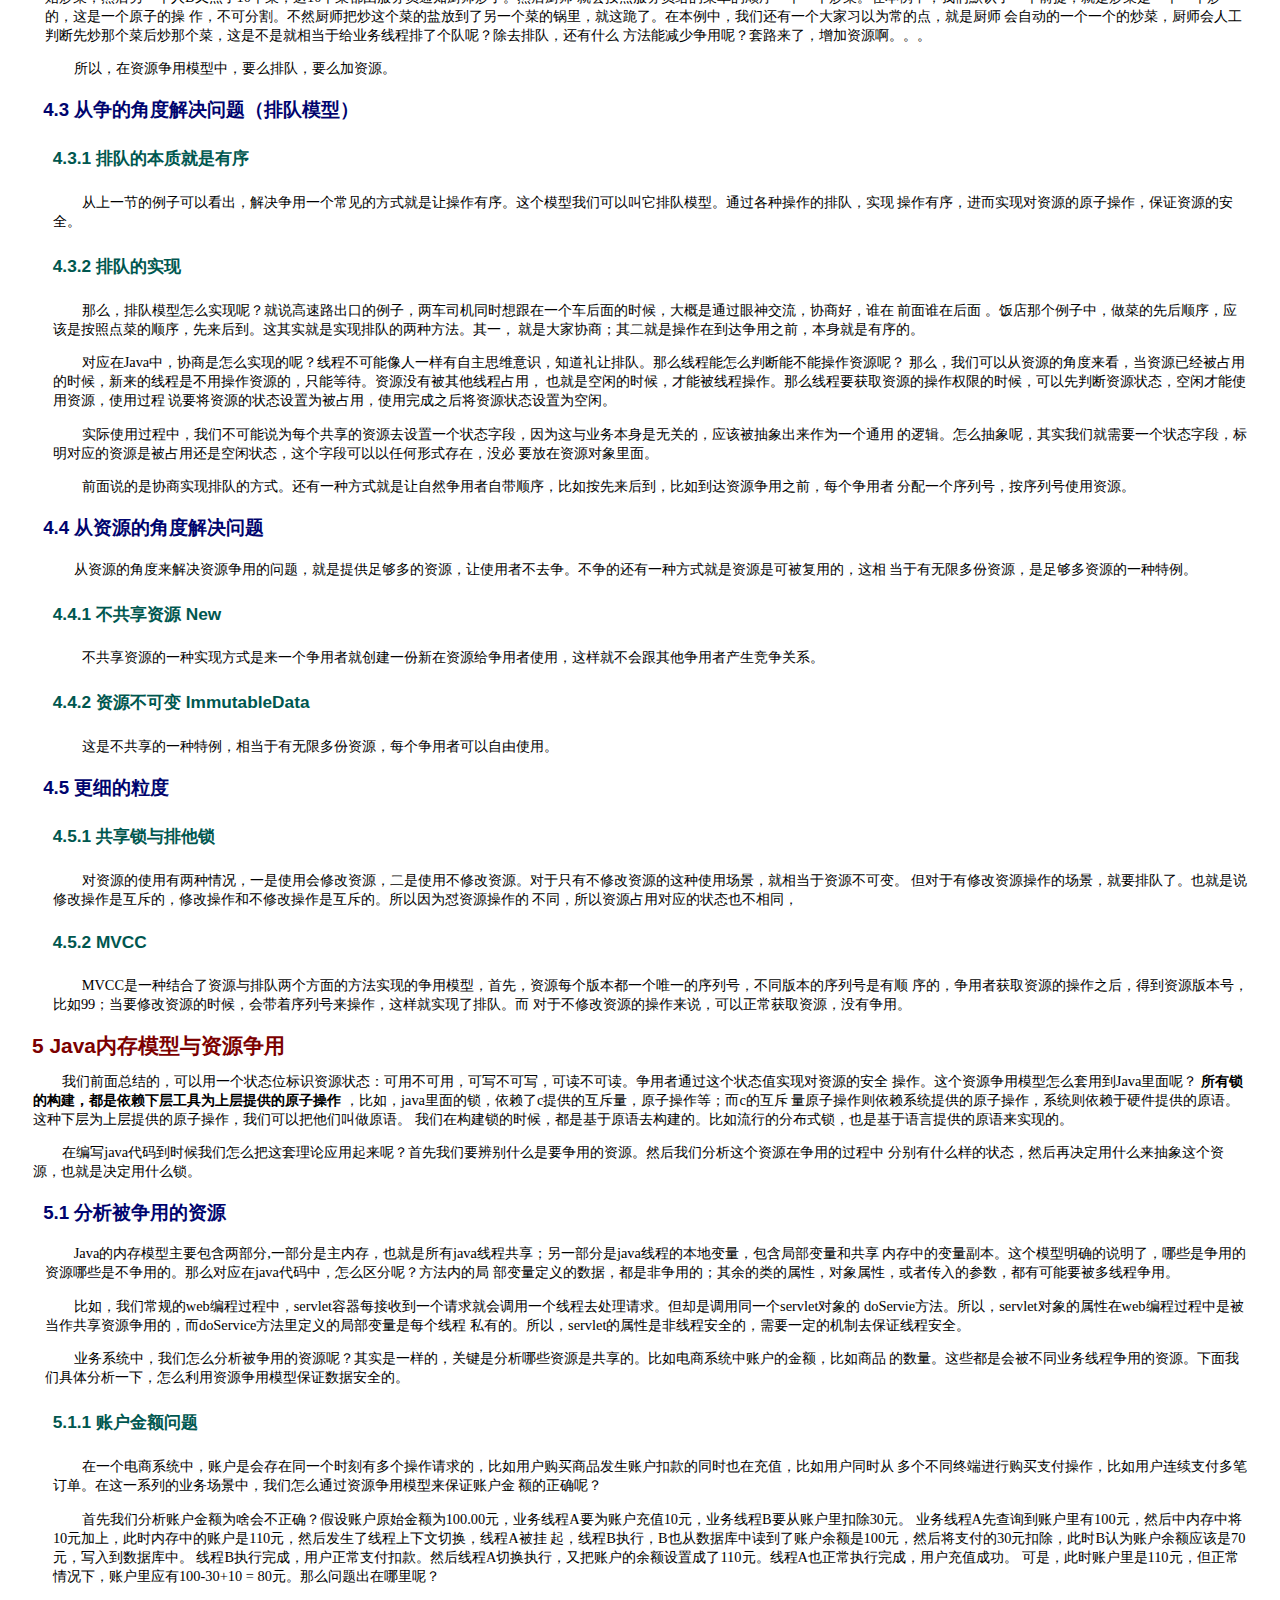
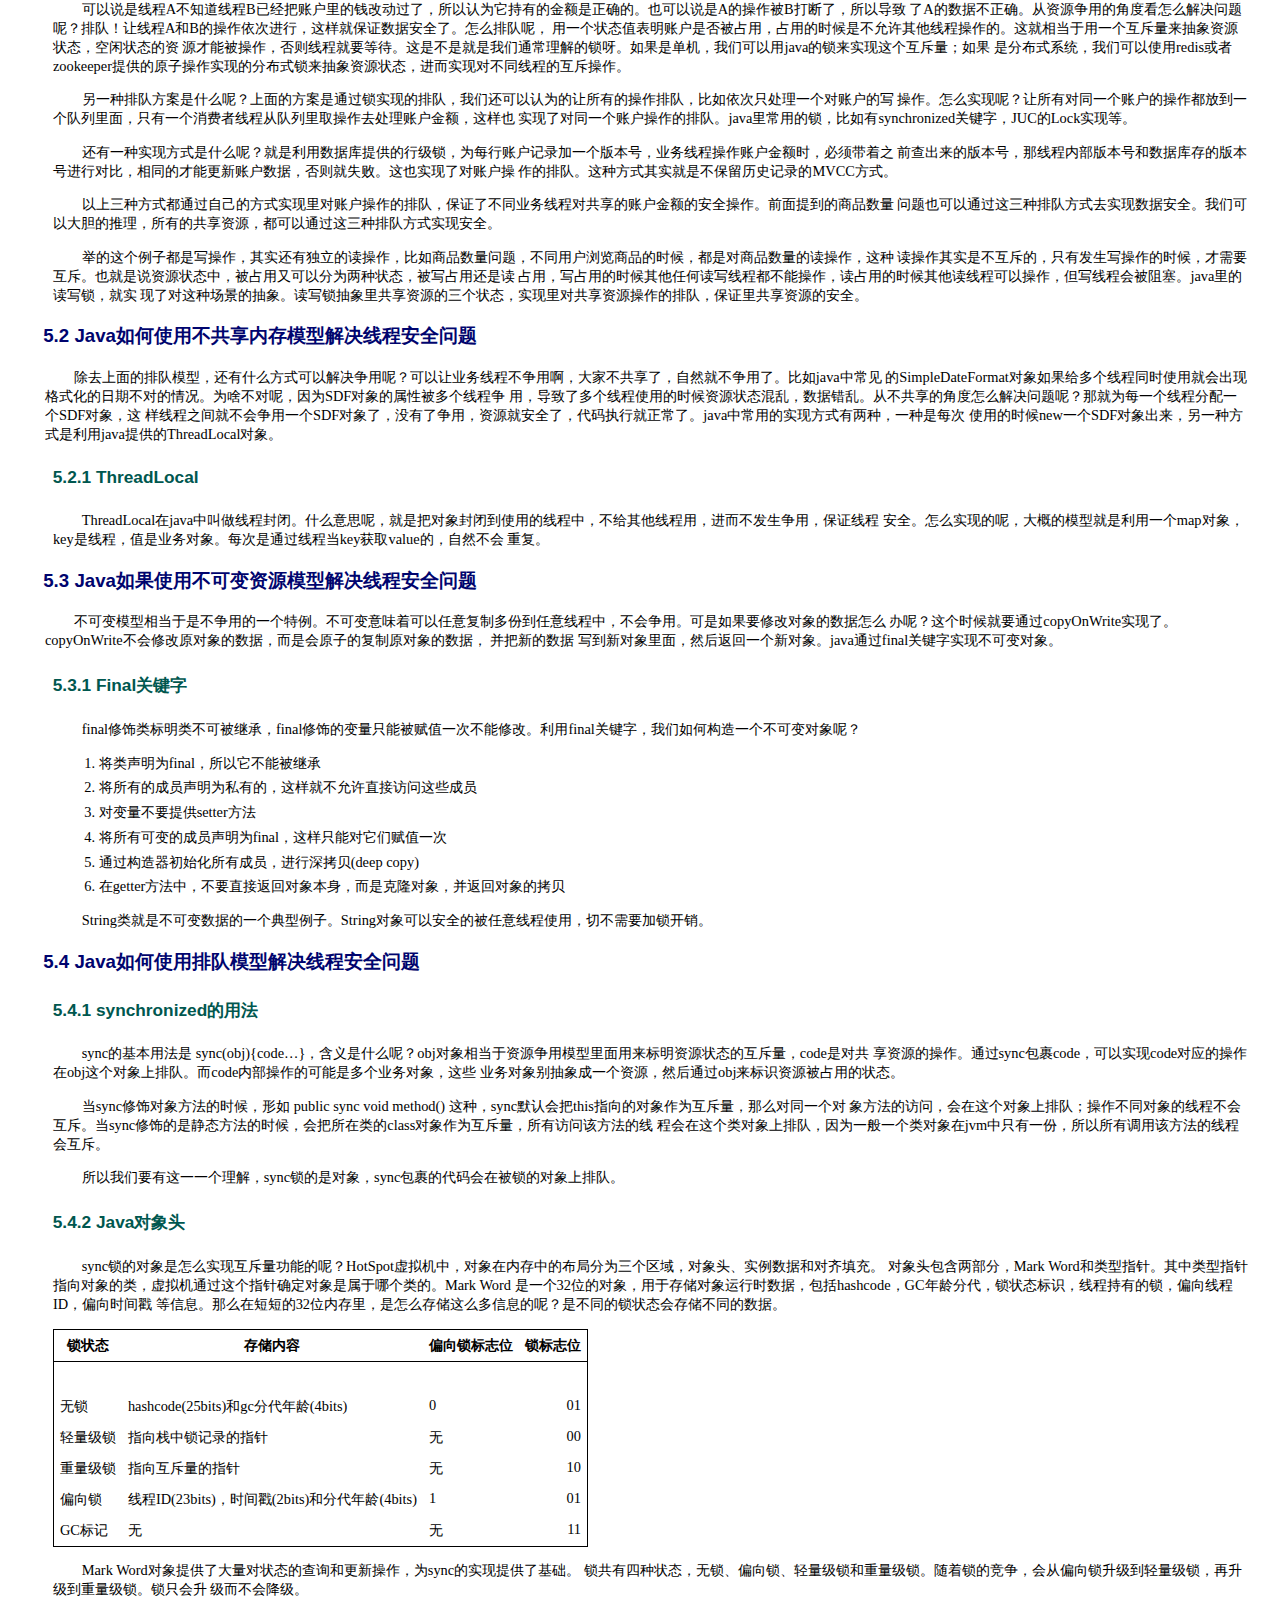
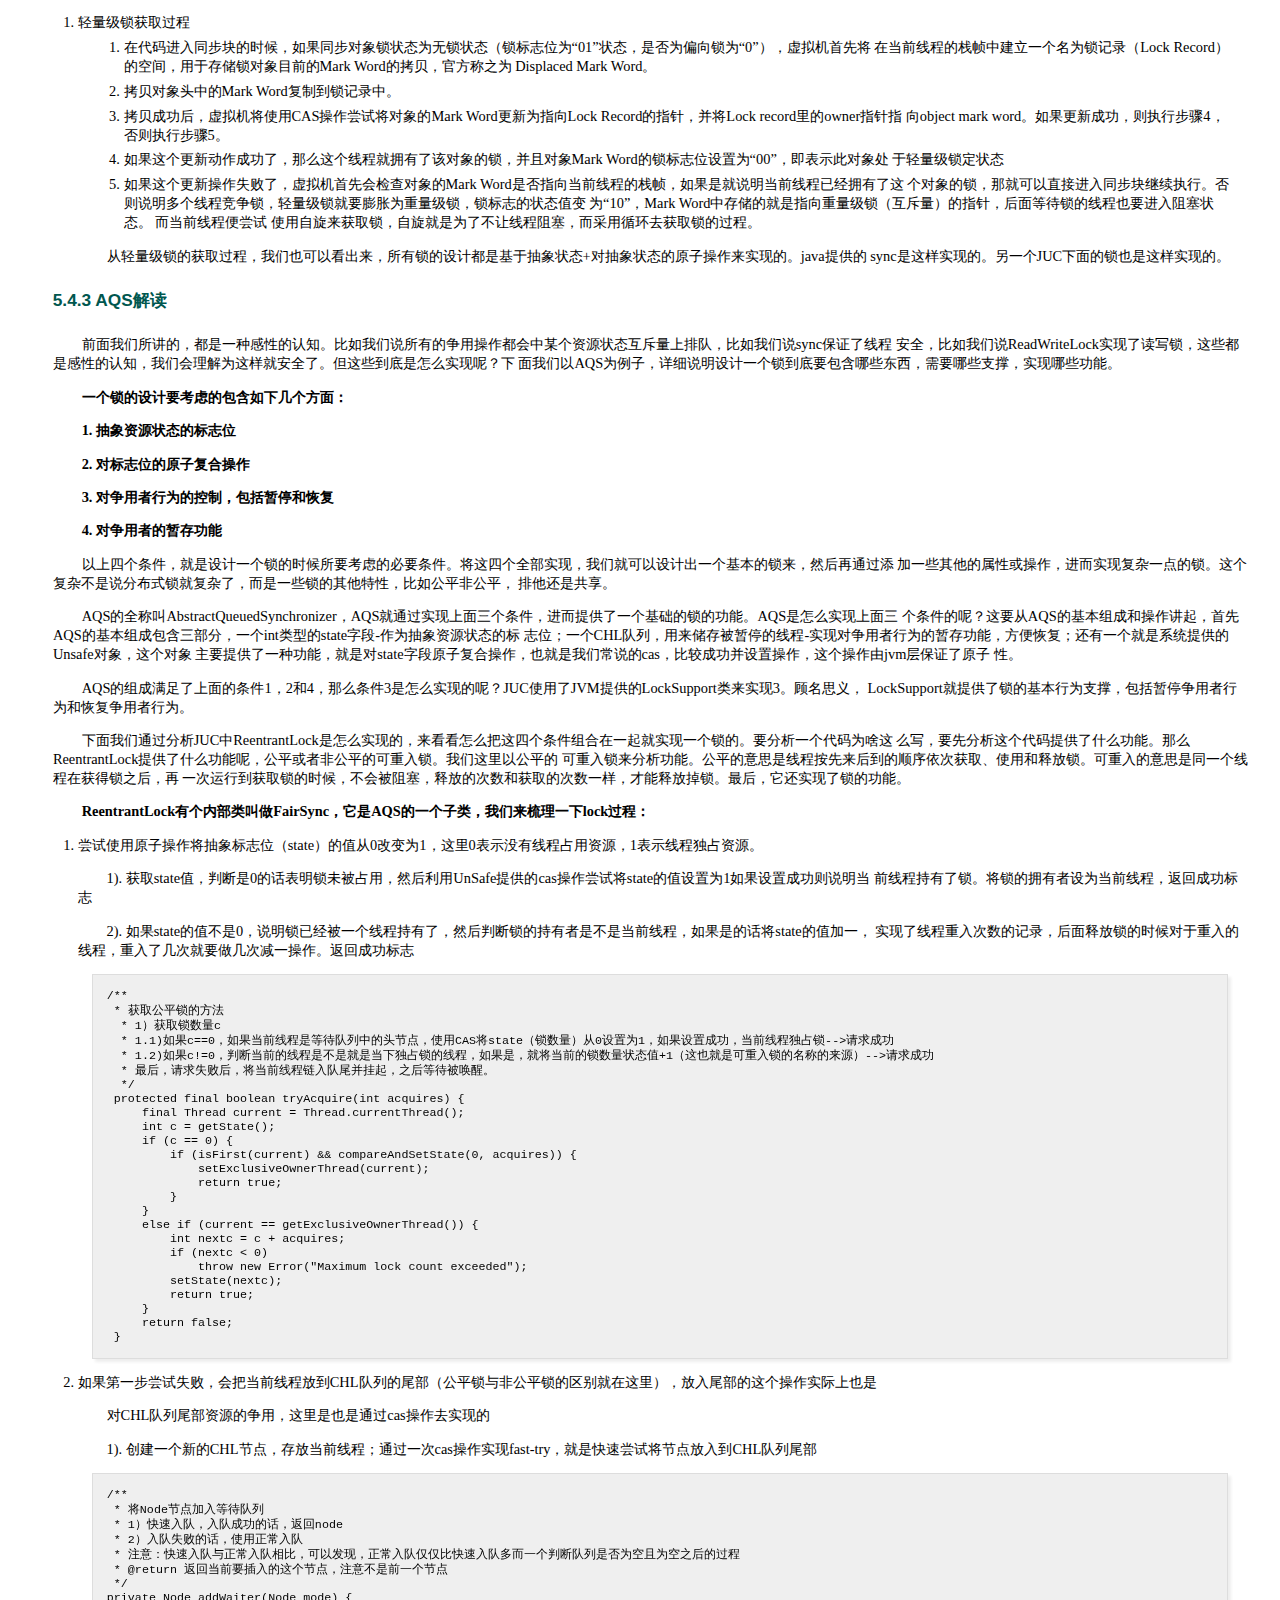
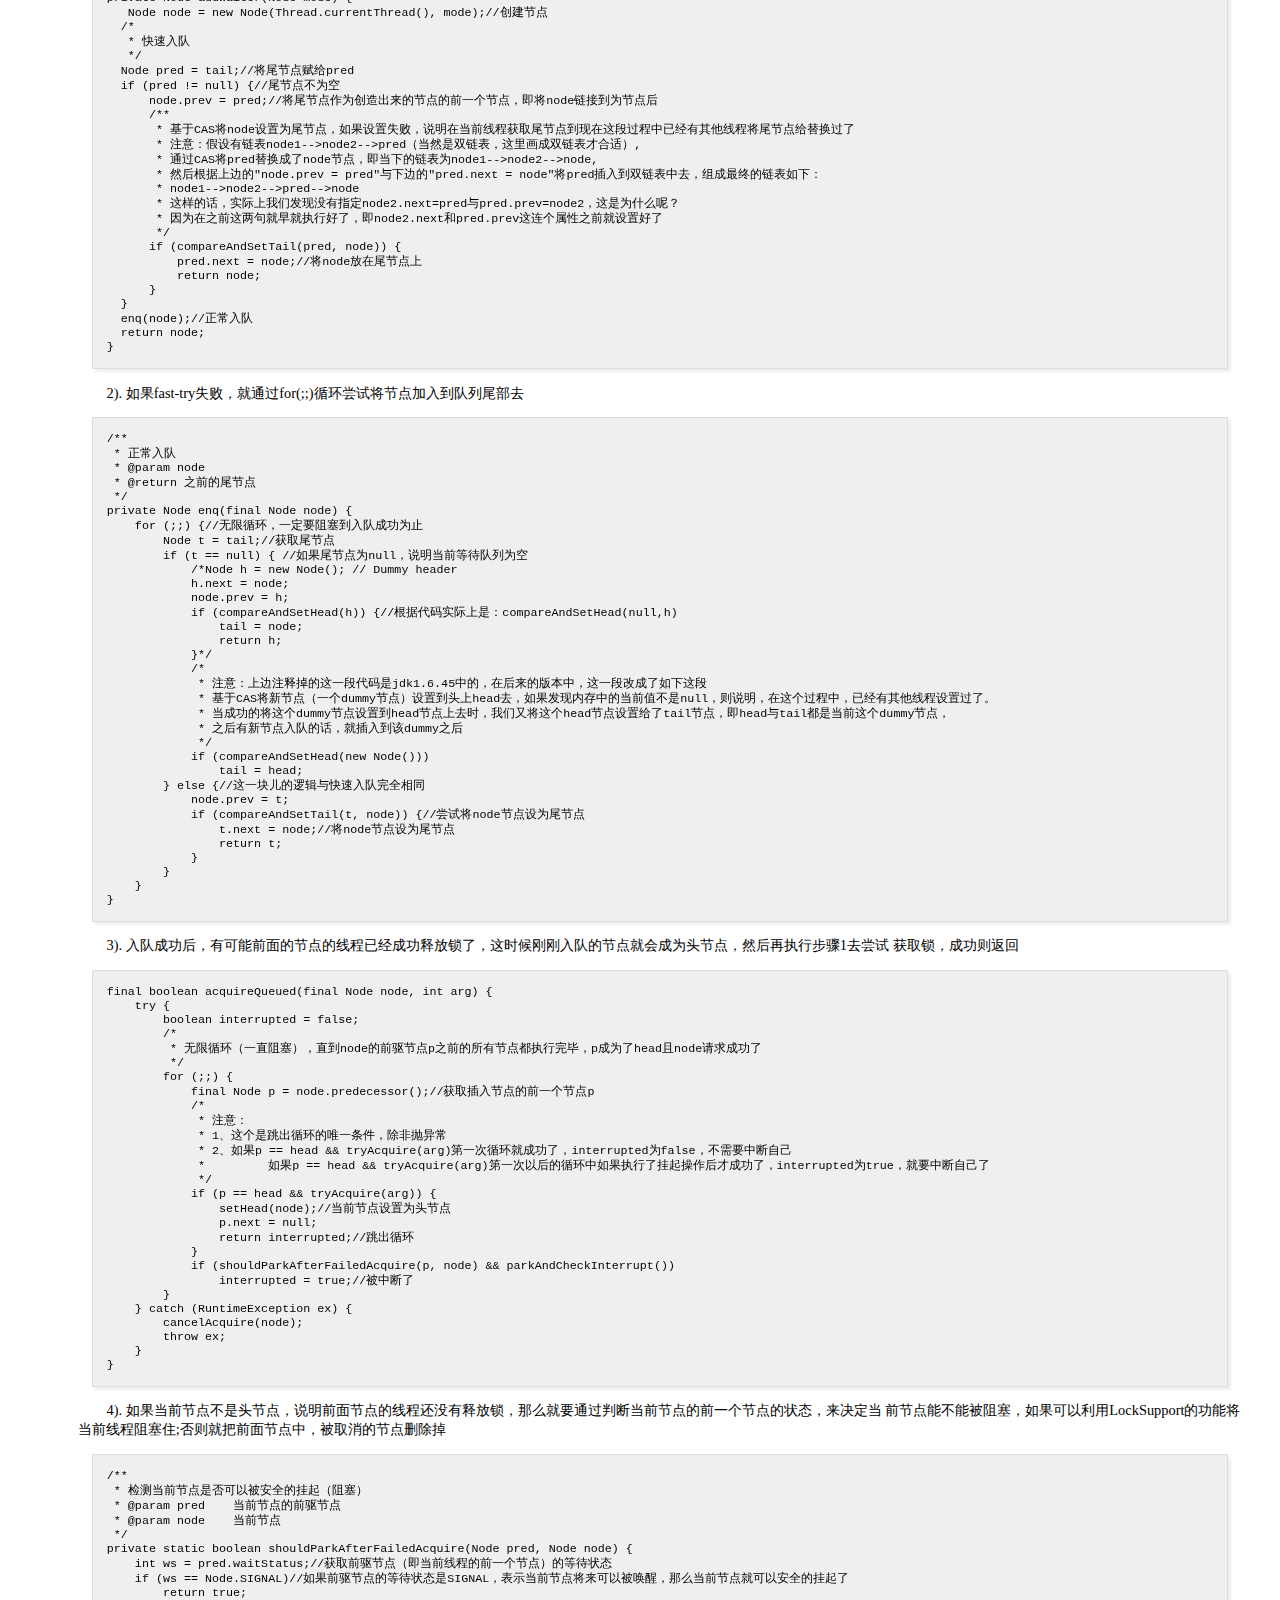
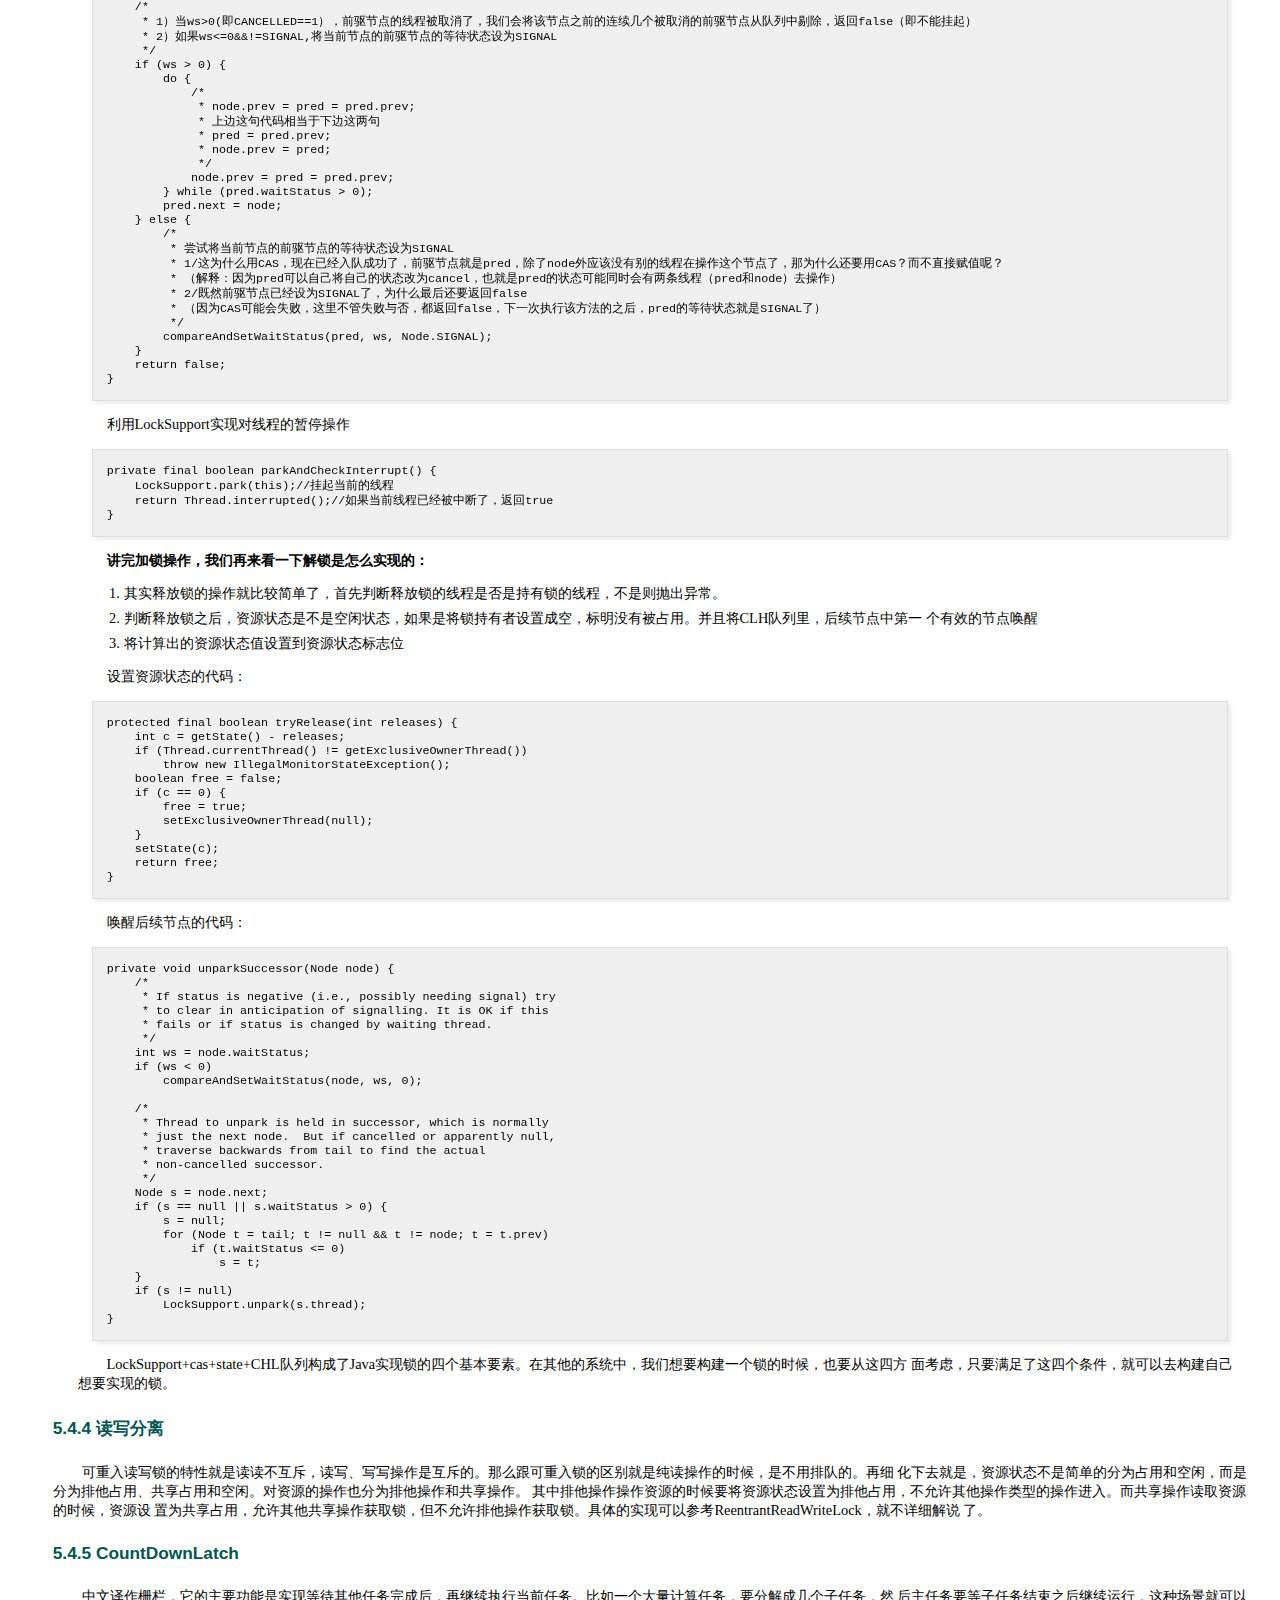
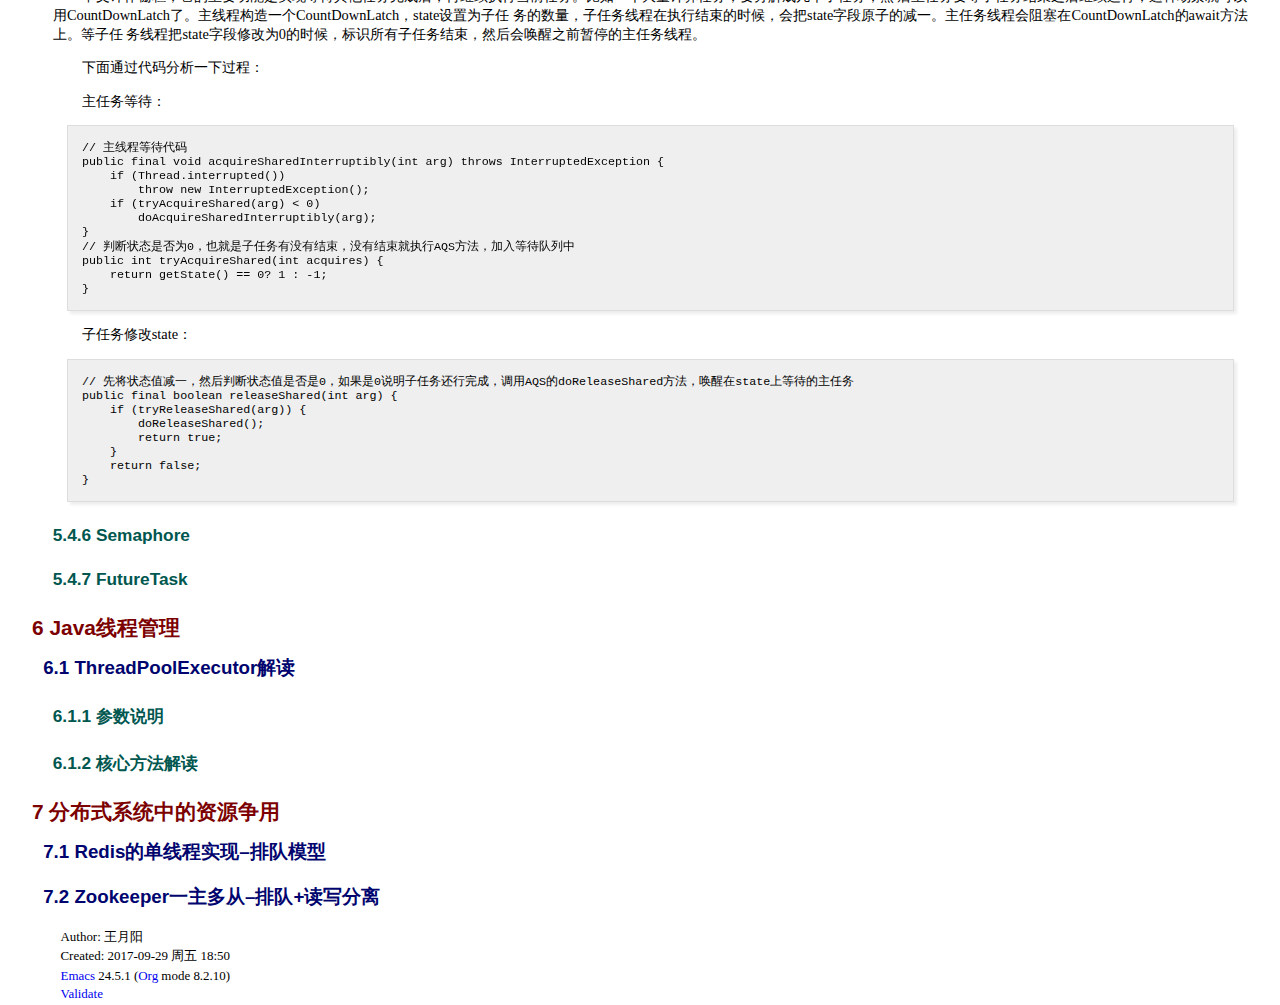
==== commit 38923c53: "CountDownLatch" ====
--- a/java/concurrency.html
+++ b/java/concurrency.html
@@ -4,7 +4,7 @@
 <html xmlns="http://www.w3.org/1999/xhtml" lang="en" xml:lang="en">
 <head>
 <title>资源争用模型(泛多线程编程)</title>
-<!-- 2017-09-28 四 22:38 -->
+<!-- 2017-09-29 周五 18:50 -->
 <meta  http-equiv="Content-Type" content="text/html;charset=utf-8" />
 <meta  name="generator" content="Org-mode" />
 <meta  name="author" content="王月阳" />
@@ -205,10 +205,9 @@
 <li><a href="#sec-5-4-2">5.4.2. Java对象头</a></li>
 <li><a href="#sec-5-4-3">5.4.3. AQS解读</a></li>
 <li><a href="#sec-5-4-4">5.4.4. 读写分离</a></li>
-<li><a href="#sec-5-4-5">5.4.5. 写写分离</a></li>
-<li><a href="#sec-5-4-6">5.4.6. CountDownLatch</a></li>
+<li><a href="#sec-5-4-5">5.4.5. CountDownLatch</a></li>
+<li><a href="#sec-5-4-6">5.4.6. Semaphore</a></li>
 <li><a href="#sec-5-4-7">5.4.7. FutureTask</a></li>
-<li><a href="#sec-5-4-8">5.4.8. Semaphore</a></li>
 </ul>
 </li>
 </ul>
@@ -764,10 +763,22 @@
 </p>
 
 <p>
-<b>一个锁的设计要考虑的包含如下几个方面：</b>
-<b>1. 抽象资源状态的标志位</b>
-<b>2. 对标志位的原子复合操作</b>
-<b>3. 对争用者行为的控制，包括暂停和恢复</b>
+<b>一个锁的设计要考虑的包含如下几个方面：</b> <br  />
+</p>
+
+<p>
+<b>1. 抽象资源状态的标志位</b> 
+</p>
+
+<p>
+<b>2. 对标志位的原子复合操作</b> 
+</p>
+
+<p>
+<b>3. 对争用者行为的控制，包括暂停和恢复</b> 
+</p>
+
+<p>
 <b>4. 对争用者的暂存功能</b>
 </p>
 
@@ -798,51 +809,58 @@
 </p>
 
 <p>
-ReentrantLock有个内部类叫做FairSync，它是AQS的一个子类，我们来梳理一下lock过程：
-</p>
-<ol class="org-ol">
-<li>尝试使用原子操作将抽象标志位（state）的值从0改变为1，这里0表示没有线程占用资源，1表示线程独占资源。
+<b>ReentrantLock有个内部类叫做FairSync，它是AQS的一个子类，我们来梳理一下lock过程：</b>
+</p>
+</div>
+<ol class="org-ol"><li><a id="sec-5-4-3-1" name="sec-5-4-3-1"></a>尝试使用原子操作将抽象标志位（state）的值从0改变为1，这里0表示没有线程占用资源，1表示线程独占资源。<br  /><div class="outline-text-5" id="text-5-4-3-1">
+<p>
 1). 获取state值，判断是0的话表明锁未被占用，然后利用UnSafe提供的cas操作尝试将state的值设置为1如果设置成功则说明当
    前线程持有了锁。将锁的拥有者设为当前线程，返回成功标志
+</p>
+
+<p>
 2). 如果state的值不是0，说明锁已经被一个线程持有了，然后判断锁的持有者是不是当前线程，如果是的话将state的值加一，
    实现了线程重入次数的记录，后面释放锁的时候对于重入的线程，重入了几次就要做几次减一操作。返回成功标志
-</li>
-</ol>
+</p>
 <div class="org-src-container">
 
 <pre class="src src-java">/**
-         * 获取公平锁的方法
-         * 1）获取锁数量c
-         * 1.1)如果c==0，如果当前线程是等待队列中的头节点，使用CAS将state（锁数量）从0设置为1，如果设置成功，当前线程独占锁--&gt;请求成功
-         * 1.2)如果c!=0，判断当前的线程是不是就是当下独占锁的线程，如果是，就将当前的锁数量状态值+1（这也就是可重入锁的名称的来源）--&gt;请求成功
-         * 最后，请求失败后，将当前线程链入队尾并挂起，之后等待被唤醒。
-         */
-        protected final boolean tryAcquire(int acquires) {
-            final Thread current = Thread.currentThread();
-            int c = getState();
-            if (c == 0) {
-                if (isFirst(current) &amp;&amp; compareAndSetState(0, acquires)) {
-                    setExclusiveOwnerThread(current);
-                    return true;
-                }
-            }
-            else if (current == getExclusiveOwnerThread()) {
-                int nextc = c + acquires;
-                if (nextc &lt; 0)
-                    throw new Error("Maximum lock count exceeded");
-                setState(nextc);
-                return true;
-            }
-            return false;
-        }
+ * 获取公平锁的方法
+  * 1）获取锁数量c
+  * 1.1)如果c==0，如果当前线程是等待队列中的头节点，使用CAS将state（锁数量）从0设置为1，如果设置成功，当前线程独占锁--&gt;请求成功
+  * 1.2)如果c!=0，判断当前的线程是不是就是当下独占锁的线程，如果是，就将当前的锁数量状态值+1（这也就是可重入锁的名称的来源）--&gt;请求成功
+  * 最后，请求失败后，将当前线程链入队尾并挂起，之后等待被唤醒。
+  */
+ protected final boolean tryAcquire(int acquires) {
+     final Thread current = Thread.currentThread();
+     int c = getState();
+     if (c == 0) {
+	 if (isFirst(current) &amp;&amp; compareAndSetState(0, acquires)) {
+	     setExclusiveOwnerThread(current);
+	     return true;
+	 }
+     }
+     else if (current == getExclusiveOwnerThread()) {
+	 int nextc = c + acquires;
+	 if (nextc &lt; 0)
+	     throw new Error("Maximum lock count exceeded");
+	 setState(nextc);
+	 return true;
+     }
+     return false;
+ }
 </pre>
 </div>
-<ol class="org-ol">
-<li>如果第一步尝试失败，会把当前线程放到CHL队列的尾部（公平锁与非公平锁的区别就在这里），放入尾部的这个操作实际上也是
+</div>
+</li>
+<li><a id="sec-5-4-3-2" name="sec-5-4-3-2"></a>如果第一步尝试失败，会把当前线程放到CHL队列的尾部（公平锁与非公平锁的区别就在这里），放入尾部的这个操作实际上也是<br  /><div class="outline-text-5" id="text-5-4-3-2">
+<p>
 对CHL队列尾部资源的争用，这里是也是通过cas操作去实现的
+</p>
+
+<p>
 1). 创建一个新的CHL节点，存放当前线程；通过一次cas操作实现fast-try，就是快速尝试将节点放入到CHL队列尾部
-</li>
-</ol>
+</p>
 <div class="org-src-container">
 
 <pre class="src src-java">/**
@@ -854,28 +872,28 @@
  */
 private Node addWaiter(Node mode) {
    Node node = new Node(Thread.currentThread(), mode);//创建节点
-        /*
-         * 快速入队
-         */
-        Node pred = tail;//将尾节点赋给pred
-        if (pred != null) {//尾节点不为空
-            node.prev = pred;//将尾节点作为创造出来的节点的前一个节点，即将node链接到为节点后
-            /**
-             * 基于CAS将node设置为尾节点，如果设置失败，说明在当前线程获取尾节点到现在这段过程中已经有其他线程将尾节点给替换过了
-             * 注意：假设有链表node1--&gt;node2--&gt;pred（当然是双链表，这里画成双链表才合适）,
-             * 通过CAS将pred替换成了node节点，即当下的链表为node1--&gt;node2--&gt;node,
-             * 然后根据上边的"node.prev = pred"与下边的"pred.next = node"将pred插入到双链表中去，组成最终的链表如下：
-             * node1--&gt;node2--&gt;pred--&gt;node
-             * 这样的话，实际上我们发现没有指定node2.next=pred与pred.prev=node2，这是为什么呢？
-             * 因为在之前这两句就早就执行好了，即node2.next和pred.prev这连个属性之前就设置好了
-             */
-            if (compareAndSetTail(pred, node)) {
-                pred.next = node;//将node放在尾节点上
-                return node;
-            }
-        }
-        enq(node);//正常入队
-        return node;
+  /*
+   * 快速入队
+   */
+  Node pred = tail;//将尾节点赋给pred
+  if (pred != null) {//尾节点不为空
+      node.prev = pred;//将尾节点作为创造出来的节点的前一个节点，即将node链接到为节点后
+      /**
+       * 基于CAS将node设置为尾节点，如果设置失败，说明在当前线程获取尾节点到现在这段过程中已经有其他线程将尾节点给替换过了
+       * 注意：假设有链表node1--&gt;node2--&gt;pred（当然是双链表，这里画成双链表才合适）,
+       * 通过CAS将pred替换成了node节点，即当下的链表为node1--&gt;node2--&gt;node,
+       * 然后根据上边的"node.prev = pred"与下边的"pred.next = node"将pred插入到双链表中去，组成最终的链表如下：
+       * node1--&gt;node2--&gt;pred--&gt;node
+       * 这样的话，实际上我们发现没有指定node2.next=pred与pred.prev=node2，这是为什么呢？
+       * 因为在之前这两句就早就执行好了，即node2.next和pred.prev这连个属性之前就设置好了
+       */
+      if (compareAndSetTail(pred, node)) {
+	  pred.next = node;//将node放在尾节点上
+	  return node;
+      }
+  }
+  enq(node);//正常入队
+  return node;
 }
 </pre>
 </div>
@@ -885,38 +903,38 @@
 <div class="org-src-container">
 
 <pre class="src src-java">/**
-     * 正常入队
-     * @param node
-     * @return 之前的尾节点
-     */
-    private Node enq(final Node node) {
-        for (;;) {//无限循环，一定要阻塞到入队成功为止
-            Node t = tail;//获取尾节点
-            if (t == null) { //如果尾节点为null，说明当前等待队列为空
-                /*Node h = new Node(); // Dummy header
-                h.next = node;
-                node.prev = h;
-                if (compareAndSetHead(h)) {//根据代码实际上是：compareAndSetHead(null,h)
-                    tail = node;
-                    return h;
-                }*/
-                /*
-                 * 注意：上边注释掉的这一段代码是jdk1.6.45中的，在后来的版本中，这一段改成了如下这段
-                 * 基于CAS将新节点（一个dummy节点）设置到头上head去，如果发现内存中的当前值不是null，则说明，在这个过程中，已经有其他线程设置过了。
-                 * 当成功的将这个dummy节点设置到head节点上去时，我们又将这个head节点设置给了tail节点，即head与tail都是当前这个dummy节点，
-                 * 之后有新节点入队的话，就插入到该dummy之后
-                 */
-                if (compareAndSetHead(new Node()))
-                    tail = head;
-            } else {//这一块儿的逻辑与快速入队完全相同
-                node.prev = t;
-                if (compareAndSetTail(t, node)) {//尝试将node节点设为尾节点
-                    t.next = node;//将node节点设为尾节点
-                    return t;
-                }
-            }
-        }
+ * 正常入队
+ * @param node
+ * @return 之前的尾节点
+ */
+private Node enq(final Node node) {
+    for (;;) {//无限循环，一定要阻塞到入队成功为止
+	Node t = tail;//获取尾节点
+	if (t == null) { //如果尾节点为null，说明当前等待队列为空
+	    /*Node h = new Node(); // Dummy header
+	    h.next = node;
+	    node.prev = h;
+	    if (compareAndSetHead(h)) {//根据代码实际上是：compareAndSetHead(null,h)
+		tail = node;
+		return h;
+	    }*/
+	    /*
+	     * 注意：上边注释掉的这一段代码是jdk1.6.45中的，在后来的版本中，这一段改成了如下这段
+	     * 基于CAS将新节点（一个dummy节点）设置到头上head去，如果发现内存中的当前值不是null，则说明，在这个过程中，已经有其他线程设置过了。
+	     * 当成功的将这个dummy节点设置到head节点上去时，我们又将这个head节点设置给了tail节点，即head与tail都是当前这个dummy节点，
+	     * 之后有新节点入队的话，就插入到该dummy之后
+	     */
+	    if (compareAndSetHead(new Node()))
+		tail = head;
+	} else {//这一块儿的逻辑与快速入队完全相同
+	    node.prev = t;
+	    if (compareAndSetTail(t, node)) {//尝试将node节点设为尾节点
+		t.next = node;//将node节点设为尾节点
+		return t;
+	    }
+	}
     }
+}
 </pre>
 </div>
 <p>
@@ -926,32 +944,32 @@
 <div class="org-src-container">
 
 <pre class="src src-java">final boolean acquireQueued(final Node node, int arg) {
-        try {
-            boolean interrupted = false;
-            /*
-             * 无限循环（一直阻塞），直到node的前驱节点p之前的所有节点都执行完毕，p成为了head且node请求成功了
-             */
-            for (;;) {
-                final Node p = node.predecessor();//获取插入节点的前一个节点p
-                /*
-                 * 注意：
-                 * 1、这个是跳出循环的唯一条件，除非抛异常
-                 * 2、如果p == head &amp;&amp; tryAcquire(arg)第一次循环就成功了，interrupted为false，不需要中断自己
-                 *         如果p == head &amp;&amp; tryAcquire(arg)第一次以后的循环中如果执行了挂起操作后才成功了，interrupted为true，就要中断自己了
-                 */
-                if (p == head &amp;&amp; tryAcquire(arg)) {
-                    setHead(node);//当前节点设置为头节点
-                    p.next = null; 
-                    return interrupted;//跳出循环
-                }
-                if (shouldParkAfterFailedAcquire(p, node) &amp;&amp; parkAndCheckInterrupt())
-                    interrupted = true;//被中断了
-            }
-        } catch (RuntimeException ex) {
-            cancelAcquire(node);
-            throw ex;
-        }
+    try {
+	boolean interrupted = false;
+	/*
+	 * 无限循环（一直阻塞），直到node的前驱节点p之前的所有节点都执行完毕，p成为了head且node请求成功了
+	 */
+	for (;;) {
+	    final Node p = node.predecessor();//获取插入节点的前一个节点p
+	    /*
+	     * 注意：
+	     * 1、这个是跳出循环的唯一条件，除非抛异常
+	     * 2、如果p == head &amp;&amp; tryAcquire(arg)第一次循环就成功了，interrupted为false，不需要中断自己
+	     *         如果p == head &amp;&amp; tryAcquire(arg)第一次以后的循环中如果执行了挂起操作后才成功了，interrupted为true，就要中断自己了
+	     */
+	    if (p == head &amp;&amp; tryAcquire(arg)) {
+		setHead(node);//当前节点设置为头节点
+		p.next = null; 
+		return interrupted;//跳出循环
+	    }
+	    if (shouldParkAfterFailedAcquire(p, node) &amp;&amp; parkAndCheckInterrupt())
+		interrupted = true;//被中断了
+	}
+    } catch (RuntimeException ex) {
+	cancelAcquire(node);
+	throw ex;
     }
+}
 </pre>
 </div>
 <p>
@@ -961,41 +979,41 @@
 <div class="org-src-container">
 
 <pre class="src src-java">/**
-     * 检测当前节点是否可以被安全的挂起（阻塞）
-     * @param pred    当前节点的前驱节点
-     * @param node    当前节点
+ * 检测当前节点是否可以被安全的挂起（阻塞）
+ * @param pred    当前节点的前驱节点
+ * @param node    当前节点
+ */
+private static boolean shouldParkAfterFailedAcquire(Node pred, Node node) {
+    int ws = pred.waitStatus;//获取前驱节点（即当前线程的前一个节点）的等待状态
+    if (ws == Node.SIGNAL)//如果前驱节点的等待状态是SIGNAL，表示当前节点将来可以被唤醒，那么当前节点就可以安全的挂起了
+	return true;
+    /*
+     * 1）当ws&gt;0(即CANCELLED==1），前驱节点的线程被取消了，我们会将该节点之前的连续几个被取消的前驱节点从队列中剔除，返回false（即不能挂起）
+     * 2）如果ws&lt;=0&amp;&amp;!=SIGNAL,将当前节点的前驱节点的等待状态设为SIGNAL
      */
-    private static boolean shouldParkAfterFailedAcquire(Node pred, Node node) {
-        int ws = pred.waitStatus;//获取前驱节点（即当前线程的前一个节点）的等待状态
-        if (ws == Node.SIGNAL)//如果前驱节点的等待状态是SIGNAL，表示当前节点将来可以被唤醒，那么当前节点就可以安全的挂起了
-            return true;
-        /*
-         * 1）当ws&gt;0(即CANCELLED==1），前驱节点的线程被取消了，我们会将该节点之前的连续几个被取消的前驱节点从队列中剔除，返回false（即不能挂起）
-         * 2）如果ws&lt;=0&amp;&amp;!=SIGNAL,将当前节点的前驱节点的等待状态设为SIGNAL
-         */
-        if (ws &gt; 0) {
-            do {
-                /*
-                 * node.prev = pred = pred.prev;
-                 * 上边这句代码相当于下边这两句
-                 * pred = pred.prev;
-                 * node.prev = pred;
-                 */
-                node.prev = pred = pred.prev;
-            } while (pred.waitStatus &gt; 0);
-            pred.next = node;
-        } else {
-            /*
-             * 尝试将当前节点的前驱节点的等待状态设为SIGNAL
-             * 1/这为什么用CAS，现在已经入队成功了，前驱节点就是pred，除了node外应该没有别的线程在操作这个节点了，那为什么还要用CAS？而不直接赋值呢？
-             * （解释：因为pred可以自己将自己的状态改为cancel，也就是pred的状态可能同时会有两条线程（pred和node）去操作）
-             * 2/既然前驱节点已经设为SIGNAL了，为什么最后还要返回false
-             * （因为CAS可能会失败，这里不管失败与否，都返回false，下一次执行该方法的之后，pred的等待状态就是SIGNAL了）
-             */
-            compareAndSetWaitStatus(pred, ws, Node.SIGNAL);
-        }
-        return false;
+    if (ws &gt; 0) {
+	do {
+	    /*
+	     * node.prev = pred = pred.prev;
+	     * 上边这句代码相当于下边这两句
+	     * pred = pred.prev;
+	     * node.prev = pred;
+	     */
+	    node.prev = pred = pred.prev;
+	} while (pred.waitStatus &gt; 0);
+	pred.next = node;
+    } else {
+	/*
+	 * 尝试将当前节点的前驱节点的等待状态设为SIGNAL
+	 * 1/这为什么用CAS，现在已经入队成功了，前驱节点就是pred，除了node外应该没有别的线程在操作这个节点了，那为什么还要用CAS？而不直接赋值呢？
+	 * （解释：因为pred可以自己将自己的状态改为cancel，也就是pred的状态可能同时会有两条线程（pred和node）去操作）
+	 * 2/既然前驱节点已经设为SIGNAL了，为什么最后还要返回false
+	 * （因为CAS可能会失败，这里不管失败与否，都返回false，下一次执行该方法的之后，pred的等待状态就是SIGNAL了）
+	 */
+	compareAndSetWaitStatus(pred, ws, Node.SIGNAL);
     }
+    return false;
+}
 </pre>
 </div>
 <p>
@@ -1004,40 +1022,161 @@
 <div class="org-src-container">
 
 <pre class="src src-java">private final boolean parkAndCheckInterrupt() {
-        LockSupport.park(this);//挂起当前的线程
-        return Thread.interrupted();//如果当前线程已经被中断了，返回true
+    LockSupport.park(this);//挂起当前的线程
+    return Thread.interrupted();//如果当前线程已经被中断了，返回true
+}
+</pre>
+</div>
+
+<p>
+<b>讲完加锁操作，我们再来看一下解锁是怎么实现的：</b>
+</p>
+
+<ol class="org-ol">
+<li>其实释放锁的操作就比较简单了，首先判断释放锁的线程是否是持有锁的线程，不是则抛出异常。
+</li>
+<li>判断释放锁之后，资源状态是不是空闲状态，如果是将锁持有者设置成空，标明没有被占用。并且将CLH队列里，后续节点中第一
+个有效的节点唤醒
+</li>
+<li>将计算出的资源状态值设置到资源状态标志位
+</li>
+</ol>
+
+<p>
+设置资源状态的代码：
+</p>
+<div class="org-src-container">
+
+<pre class="src src-java">protected final boolean tryRelease(int releases) {
+    int c = getState() - releases;
+    if (Thread.currentThread() != getExclusiveOwnerThread())
+	throw new IllegalMonitorStateException();
+    boolean free = false;
+    if (c == 0) {
+	free = true;
+	setExclusiveOwnerThread(null);
     }
+    setState(c);
+    return free;
+}
 </pre>
 </div>
 
 <p>
-讲完加锁操作，我们再来看一下解锁是怎么实现的。
-LockSupport+cas+state+CHL队列构成了Java锁的基础
-</p>
-</div>
+唤醒后续节点的代码：
+</p>
+<div class="org-src-container">
+
+<pre class="src src-java">private void unparkSuccessor(Node node) {
+    /*
+     * If status is negative (i.e., possibly needing signal) try
+     * to clear in anticipation of signalling. It is OK if this
+     * fails or if status is changed by waiting thread.
+     */
+    int ws = node.waitStatus;
+    if (ws &lt; 0)
+	compareAndSetWaitStatus(node, ws, 0); 
+
+    /*
+     * Thread to unpark is held in successor, which is normally
+     * just the next node.  But if cancelled or apparently null,
+     * traverse backwards from tail to find the actual
+     * non-cancelled successor.
+     */
+    Node s = node.next;
+    if (s == null || s.waitStatus &gt; 0) {
+	s = null;
+	for (Node t = tail; t != null &amp;&amp; t != node; t = t.prev)
+	    if (t.waitStatus &lt;= 0)
+		s = t;
+    }
+    if (s != null)
+	LockSupport.unpark(s.thread);
+}
+</pre>
+</div>
+
+<p>
+LockSupport+cas+state+CHL队列构成了Java实现锁的四个基本要素。在其他的系统中，我们想要构建一个锁的时候，也要从这四方
+面考虑，只要满足了这四个条件，就可以去构建自己想要实现的锁。
+</p>
+</div>
+</li></ol>
 </div>
 <div id="outline-container-sec-5-4-4" class="outline-4">
 <h4 id="sec-5-4-4"><span class="section-number-4">5.4.4</span> 读写分离</h4>
 <div class="outline-text-4" id="text-5-4-4">
-</div><ol class="org-ol"><li><a id="sec-5-4-4-1" name="sec-5-4-4-1"></a>ReentrantReadWriteLock<br  /></li></ol>
+<p>
+可重入读写锁的特性就是读读不互斥，读写、写写操作是互斥的。那么跟可重入锁的区别就是纯读操作的时候，是不用排队的。再细
+化下去就是，资源状态不是简单的分为占用和空闲，而是分为排他占用、共享占用和空闲。对资源的操作也分为排他操作和共享操作。
+其中排他操作操作资源的时候要将资源状态设置为排他占用，不允许其他操作类型的操作进入。而共享操作读取资源的时候，资源设
+置为共享占用，允许其他共享操作获取锁，但不允许排他操作获取锁。具体的实现可以参考ReentrantReadWriteLock，就不详细解说
+了。
+</p>
+</div>
 </div>
 <div id="outline-container-sec-5-4-5" class="outline-4">
-<h4 id="sec-5-4-5"><span class="section-number-4">5.4.5</span> 写写分离</h4>
+<h4 id="sec-5-4-5"><span class="section-number-4">5.4.5</span> CountDownLatch</h4>
 <div class="outline-text-4" id="text-5-4-5">
-</div><ol class="org-ol"><li><a id="sec-5-4-5-1" name="sec-5-4-5-1"></a>ConcurrentHashMap<br  /></li></ol>
-</div>
+<p>
+中文译作栅栏，它的主要功能是实现等待其他任务完成后，再继续执行当前任务。比如一个大量计算任务，要分解成几个子任务，然
+后主任务要等子任务结束之后继续运行，这种场景就可以用CountDownLatch了。主线程构造一个CountDownLatch，state设置为子任
+务的数量，子任务线程在执行结束的时候，会把state字段原子的减一。主任务线程会阻塞在CountDownLatch的await方法上。等子任
+务线程把state字段修改为0的时候，标识所有子任务结束，然后会唤醒之前暂停的主任务线程。
+</p>
+
+<p>
+下面通过代码分析一下过程：
+</p>
+
+<p>
+主任务等待：
+</p>
+
+<div class="org-src-container">
+
+<pre class="src src-java">// 主线程等待代码
+public final void acquireSharedInterruptibly(int arg) throws InterruptedException {
+    if (Thread.interrupted())
+	throw new InterruptedException();
+    if (tryAcquireShared(arg) &lt; 0)
+	doAcquireSharedInterruptibly(arg);
+}
+// 判断状态是否为0，也就是子任务有没有结束，没有结束就执行AQS方法，加入等待队列中
+public int tryAcquireShared(int acquires) {
+    return getState() == 0? 1 : -1;
+}
+</pre>
+</div>
+
+<p>
+子任务修改state：
+</p>
+
+<div class="org-src-container">
+
+<pre class="src src-java">// 先将状态值减一，然后判断状态值是否是0，如果是0说明子任务还行完成，调用AQS的doReleaseShared方法，唤醒在state上等待的主任务
+public final boolean releaseShared(int arg) {
+    if (tryReleaseShared(arg)) {
+	doReleaseShared();
+	return true;
+    }
+    return false;
+}
+</pre>
+</div>
+</div>
+</div>
+
 <div id="outline-container-sec-5-4-6" class="outline-4">
-<h4 id="sec-5-4-6"><span class="section-number-4">5.4.6</span> CountDownLatch</h4>
-</div>
+<h4 id="sec-5-4-6"><span class="section-number-4">5.4.6</span> Semaphore</h4>
+</div>
+
 <div id="outline-container-sec-5-4-7" class="outline-4">
 <h4 id="sec-5-4-7"><span class="section-number-4">5.4.7</span> FutureTask</h4>
 </div>
-<div id="outline-container-sec-5-4-8" class="outline-4">
-<h4 id="sec-5-4-8"><span class="section-number-4">5.4.8</span> Semaphore</h4>
-</div>
-</div>
-</div>
-
+</div>
+</div>
 <div id="outline-container-sec-6" class="outline-2">
 <h2 id="sec-6"><span class="section-number-2">6</span> Java线程管理</h2>
 <div class="outline-text-2" id="text-6">
@@ -1066,7 +1205,7 @@
 </div>
 <div id="postamble" class="status">
 <p class="author">Author: 王月阳</p>
-<p class="date">Created: 2017-09-28 四 22:38</p>
+<p class="date">Created: 2017-09-29 周五 18:50</p>
 <p class="creator"><a href="http://www.gnu.org/software/emacs/">Emacs</a> 24.5.1 (<a href="http://orgmode.org">Org</a> mode 8.2.10)</p>
 <p class="validation"><a href="http://validator.w3.org/check?uri=referer">Validate</a></p>
 </div>
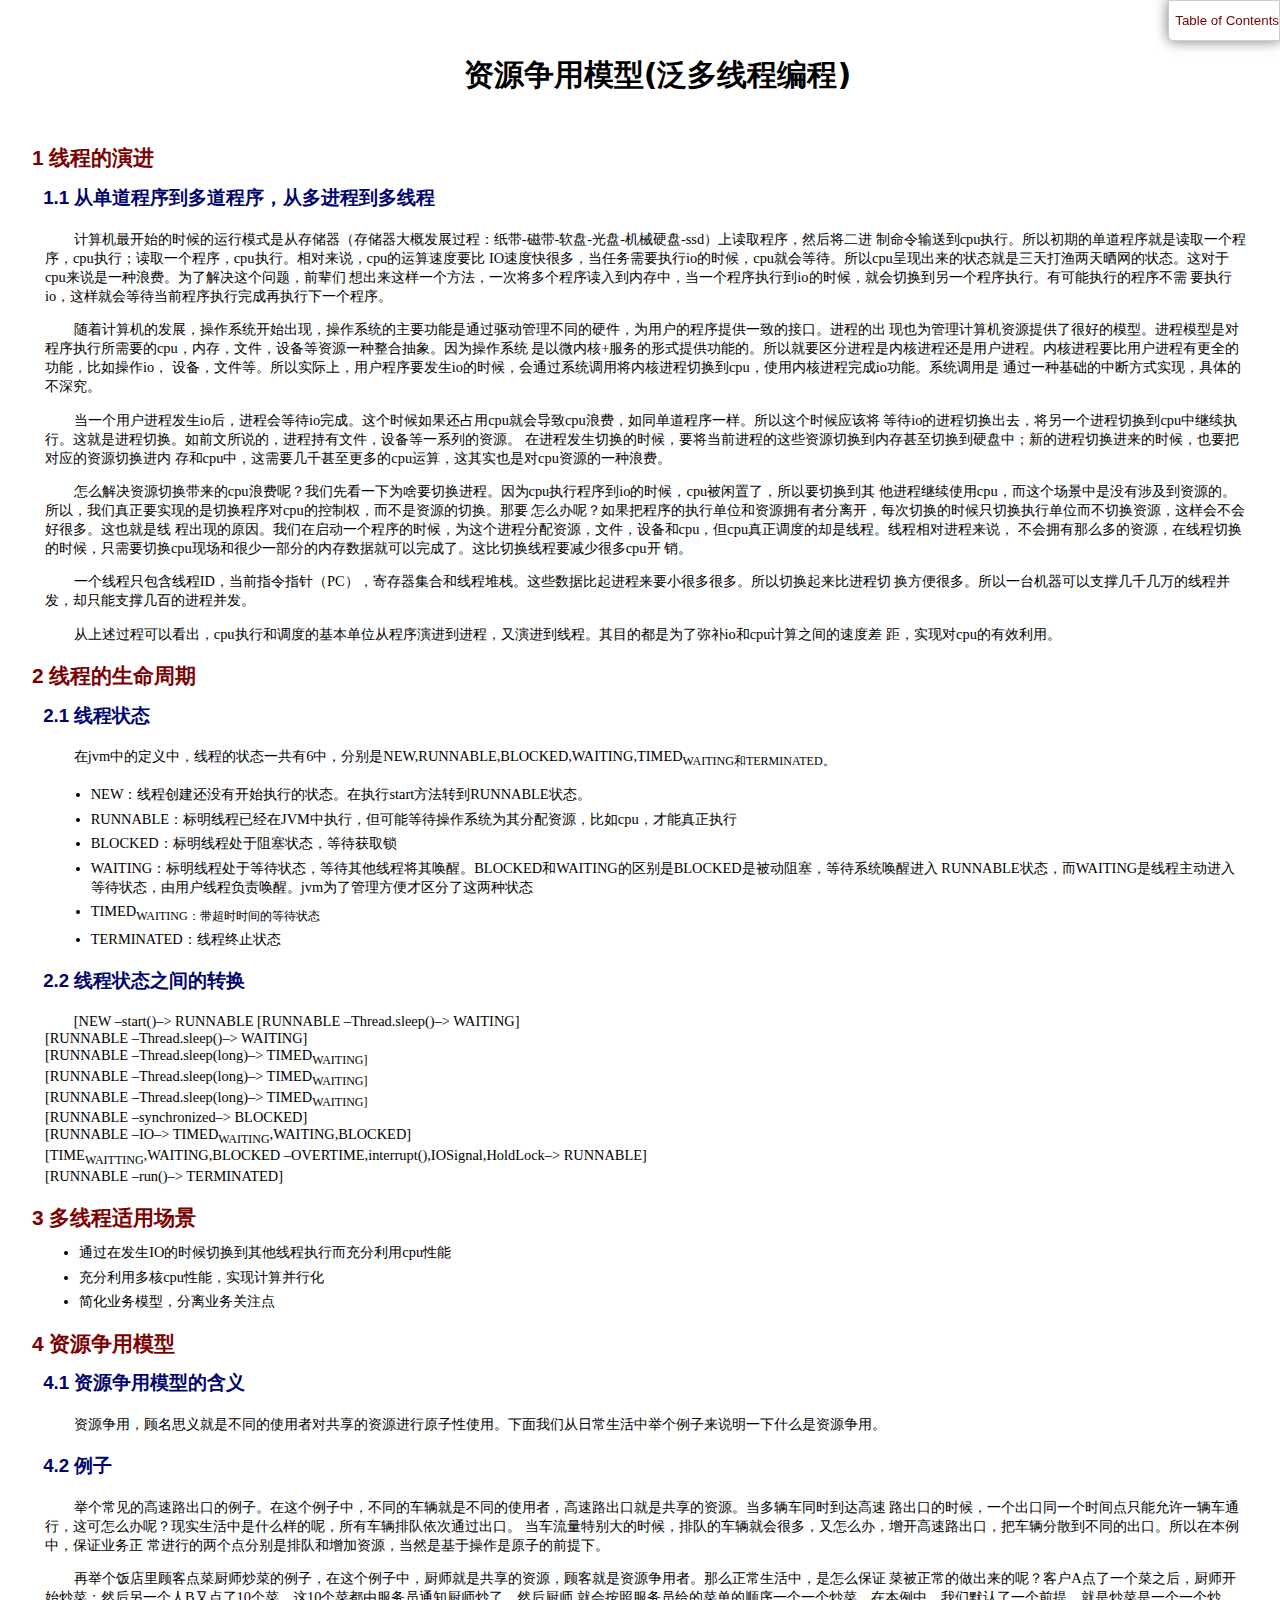
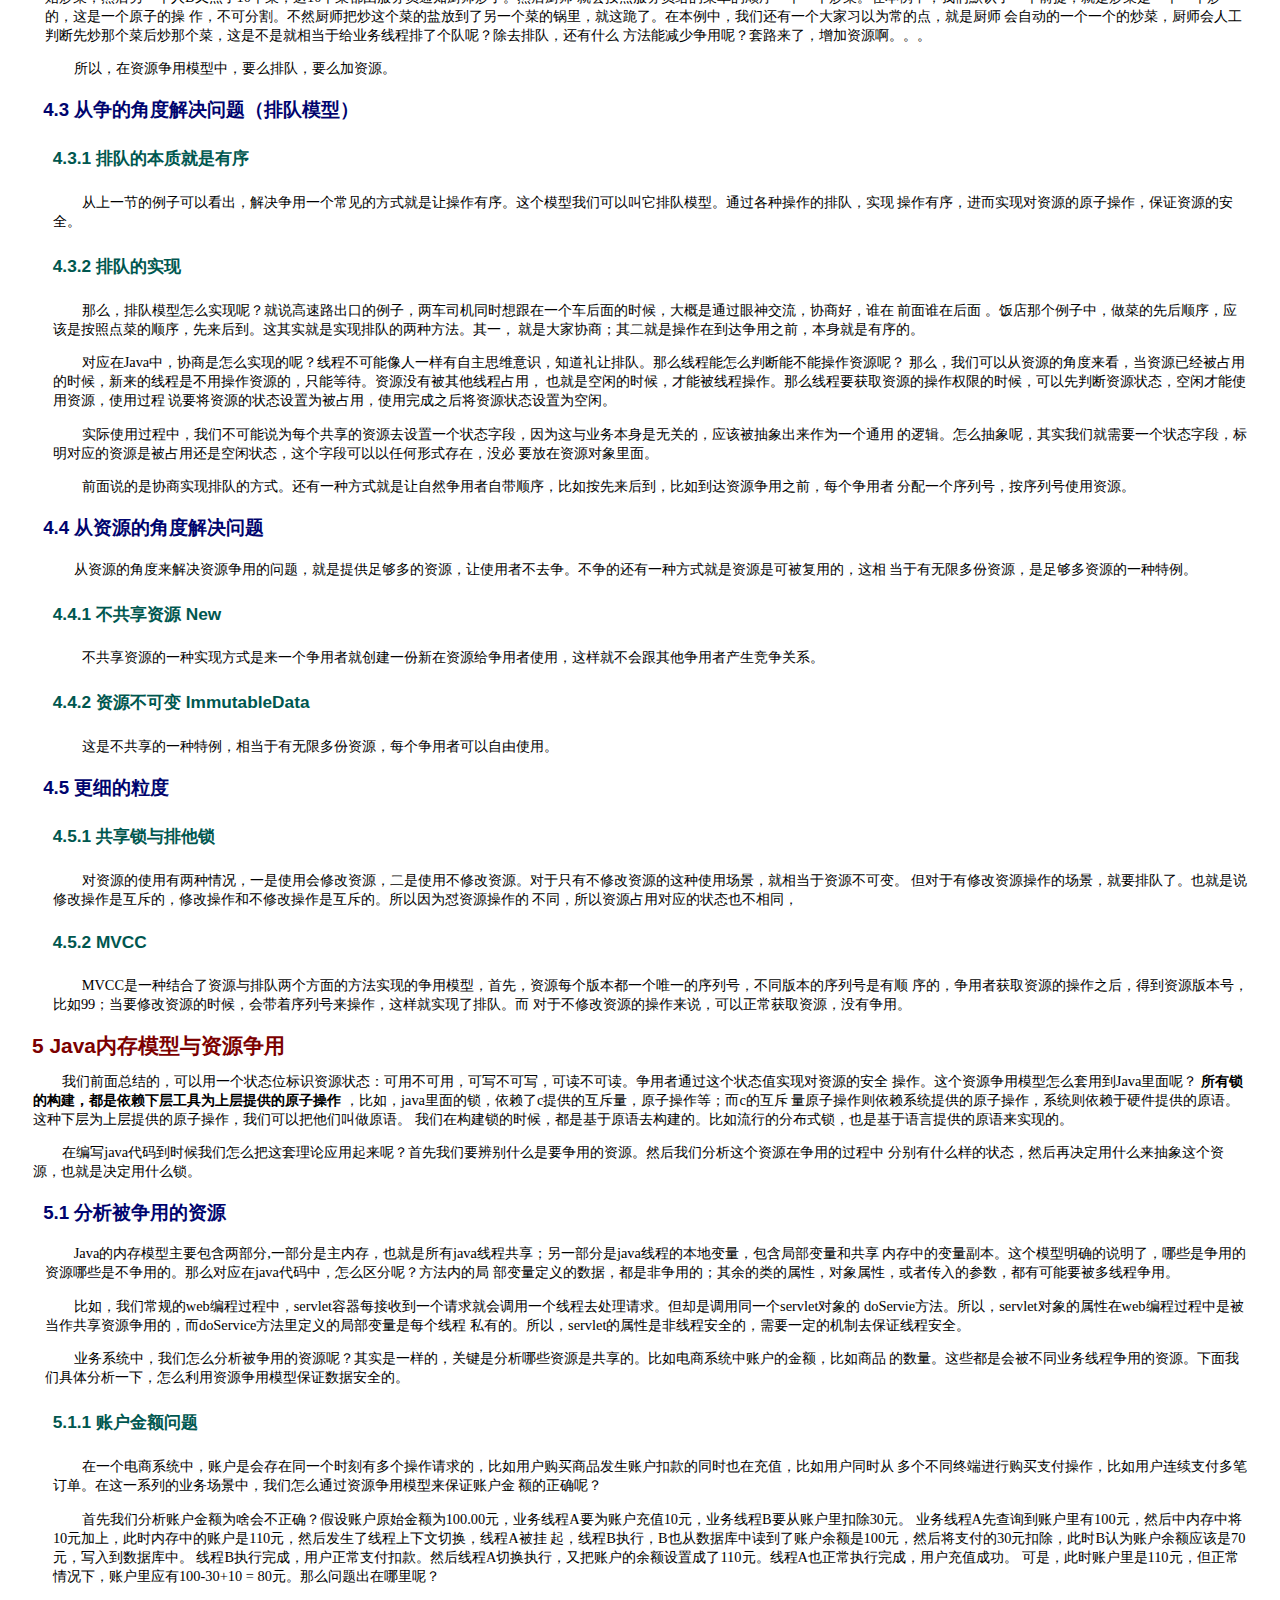
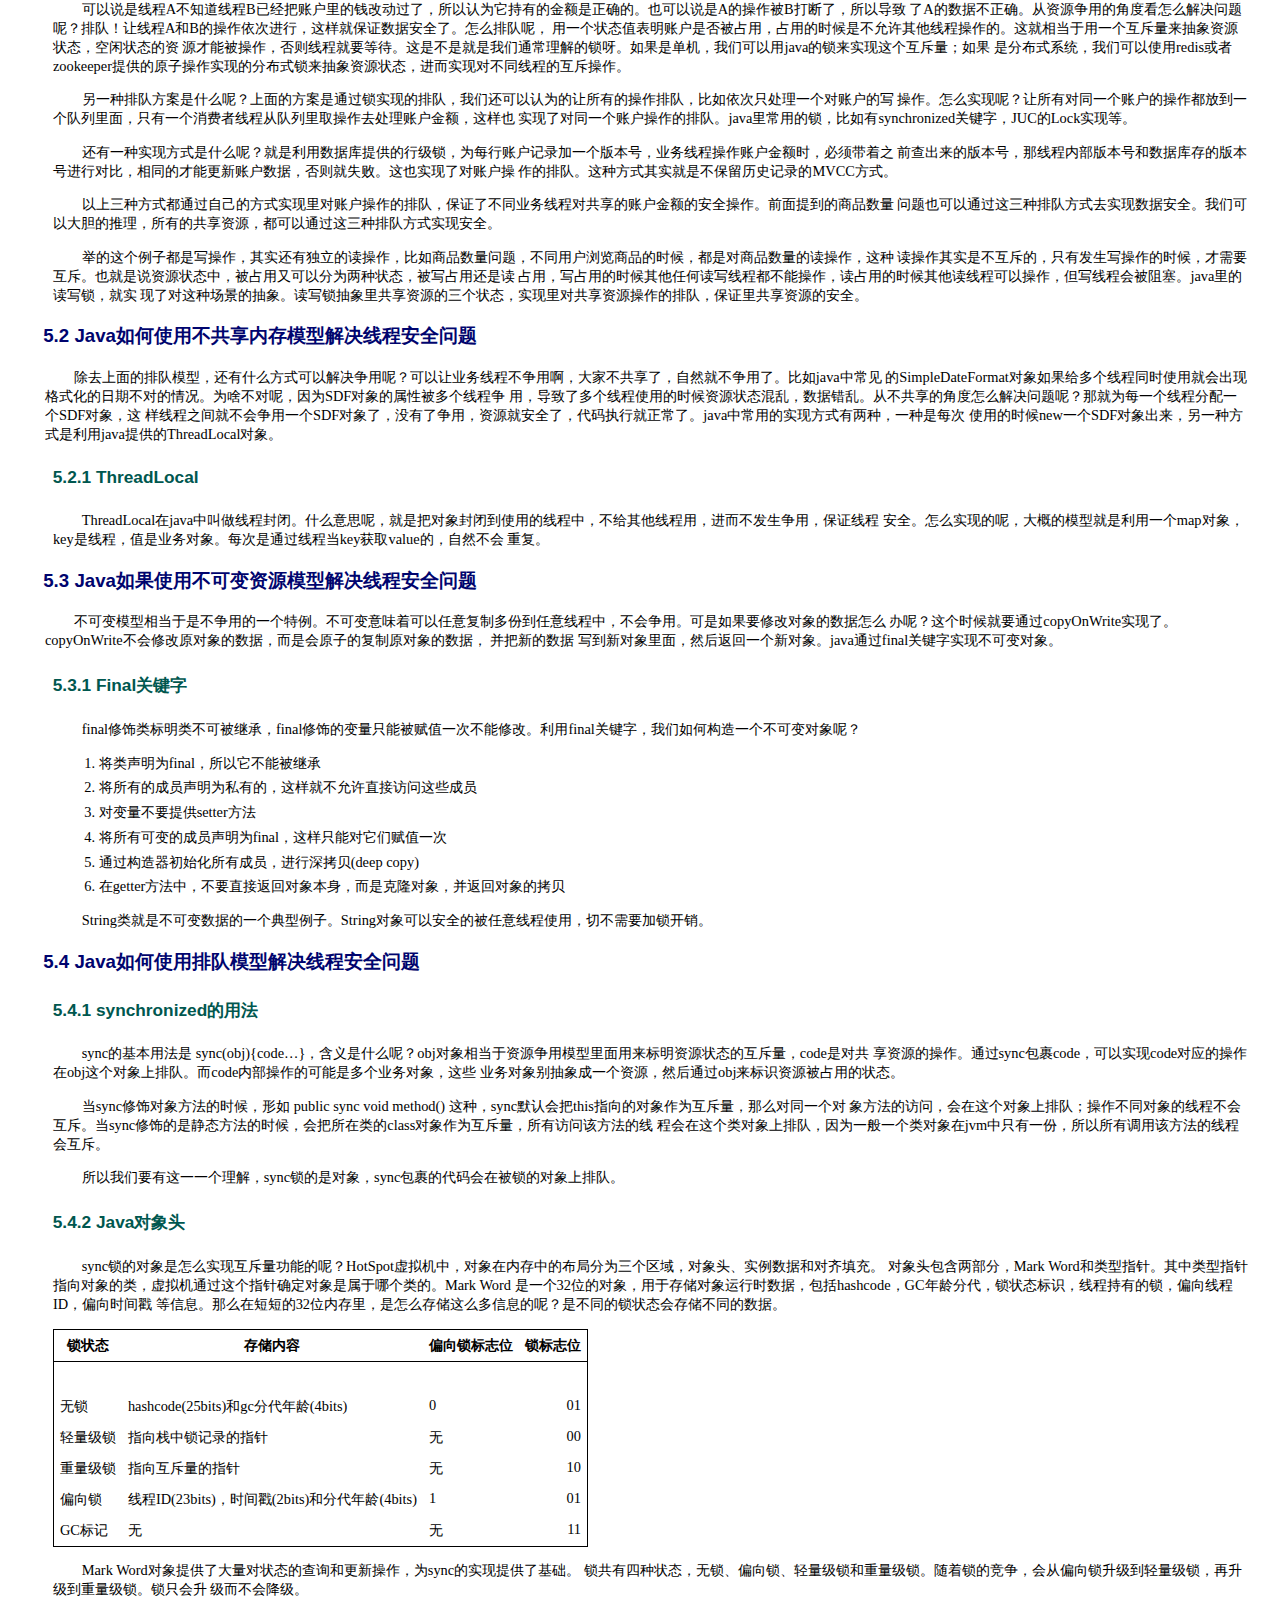
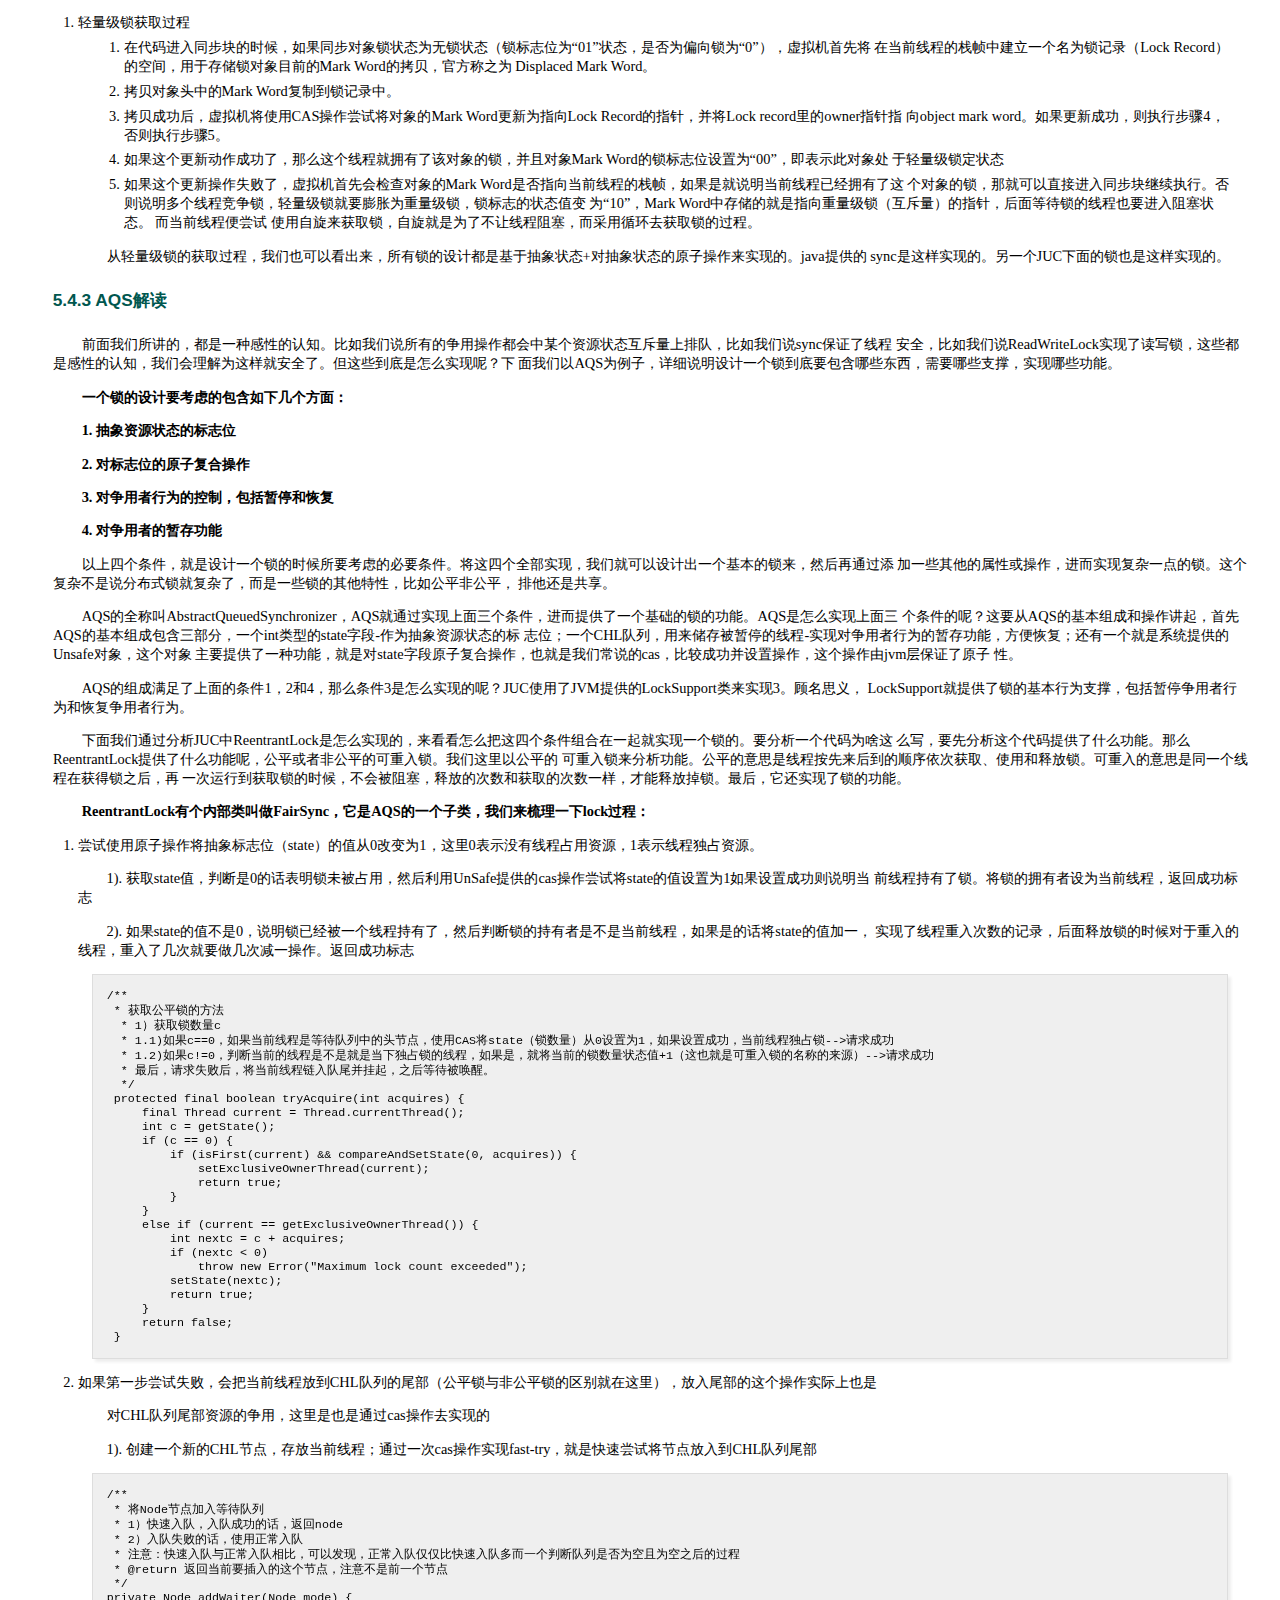
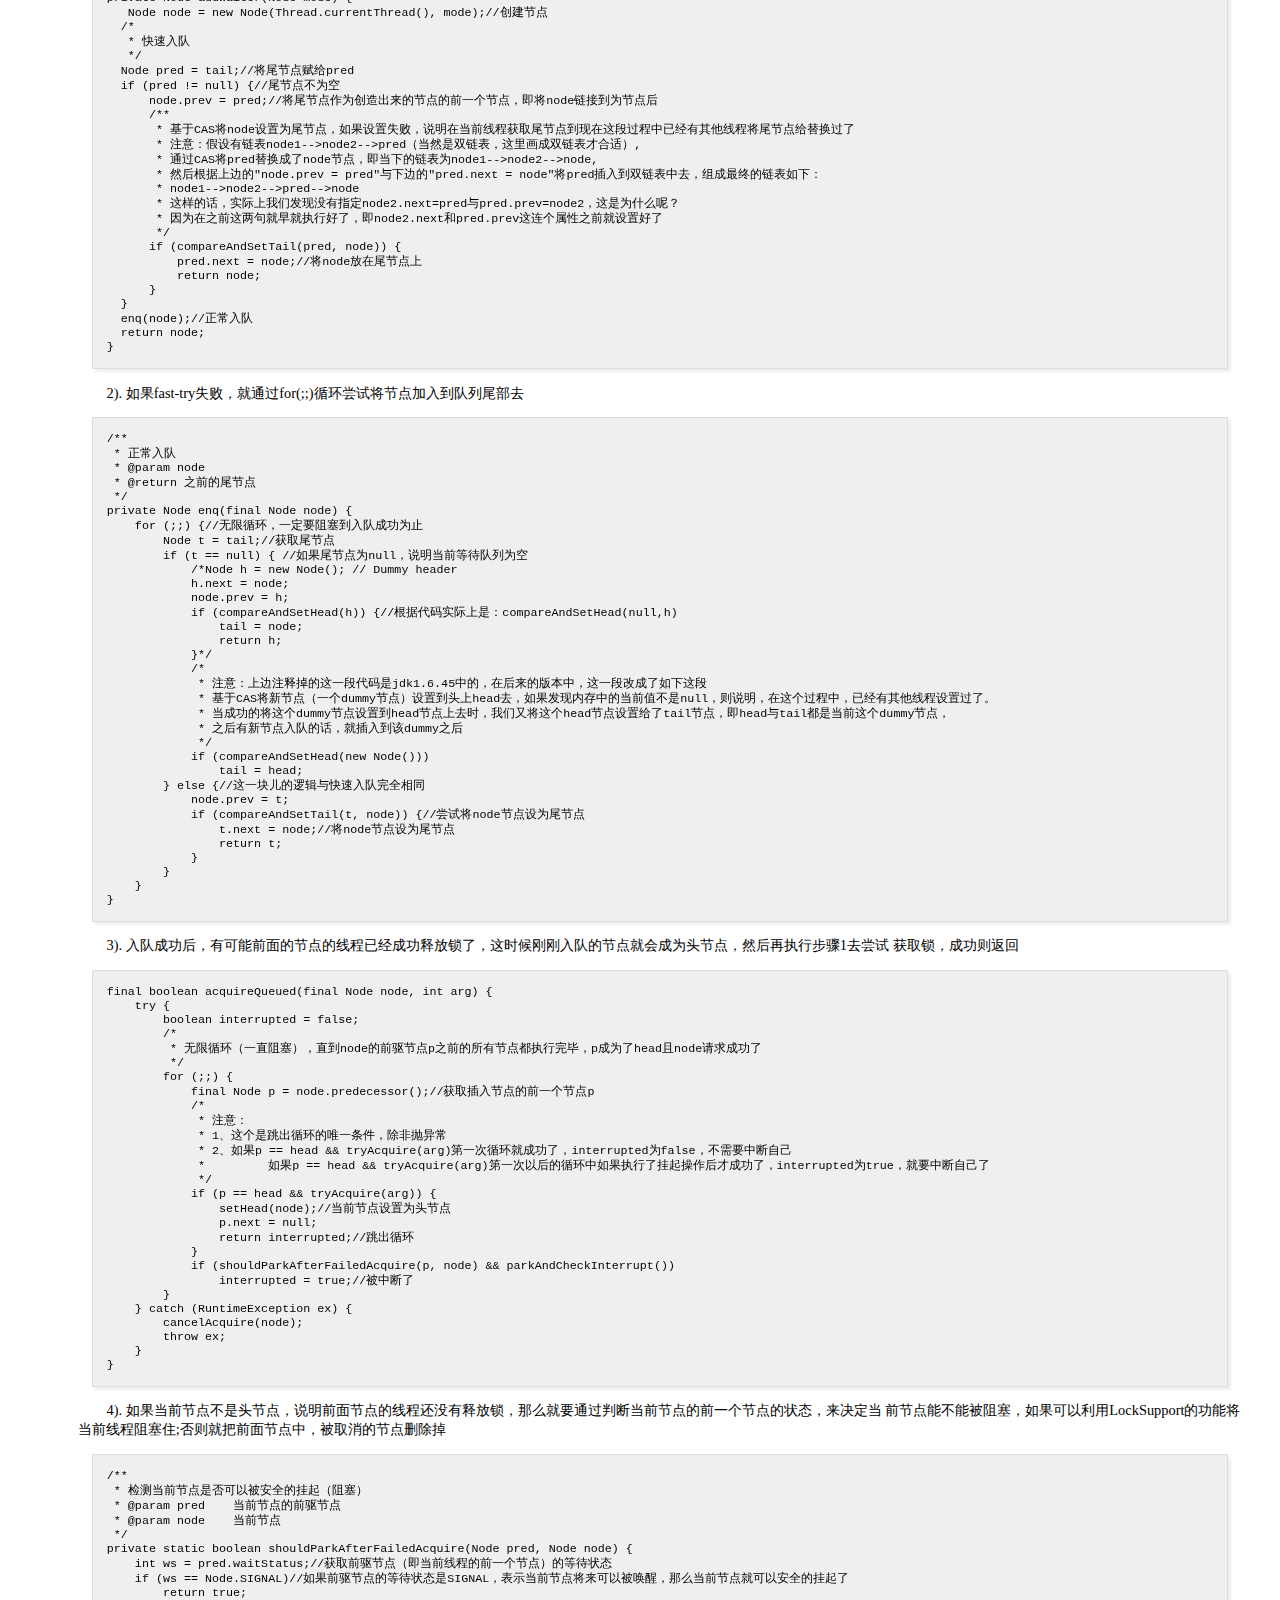
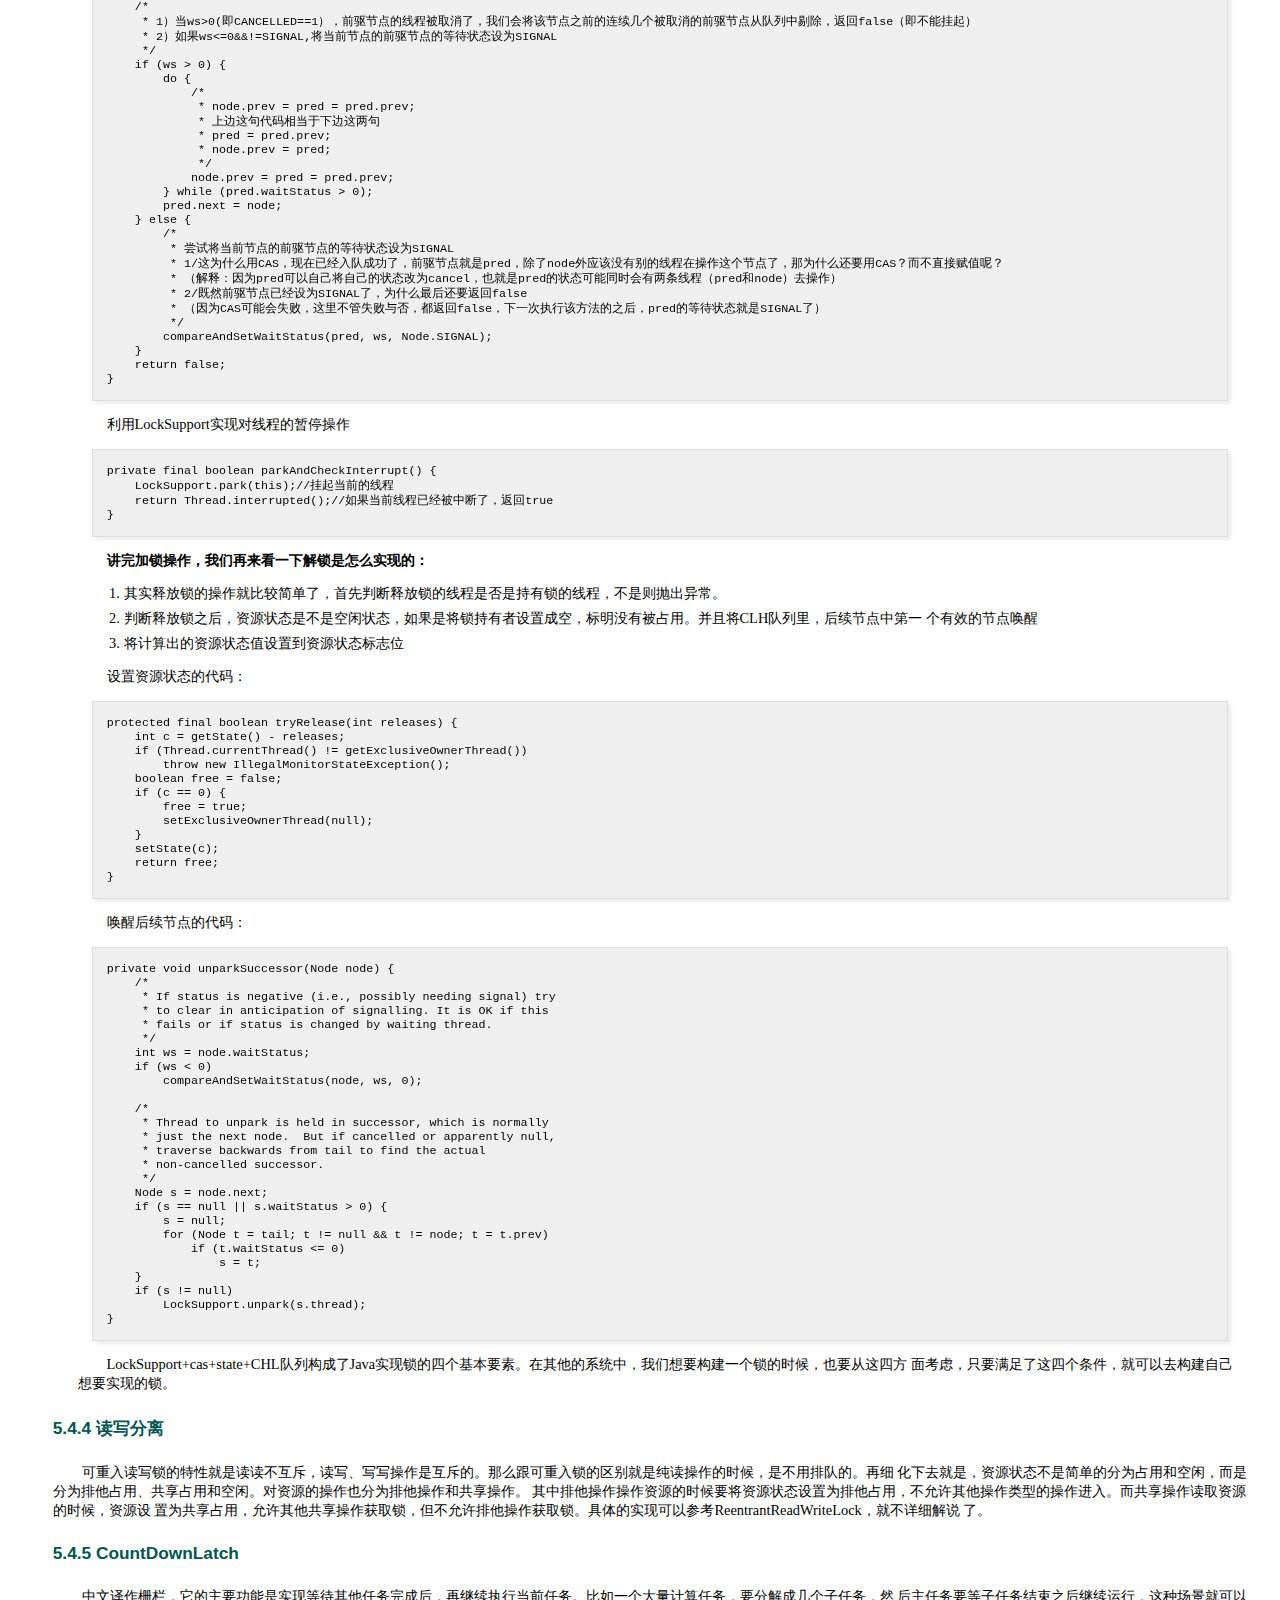
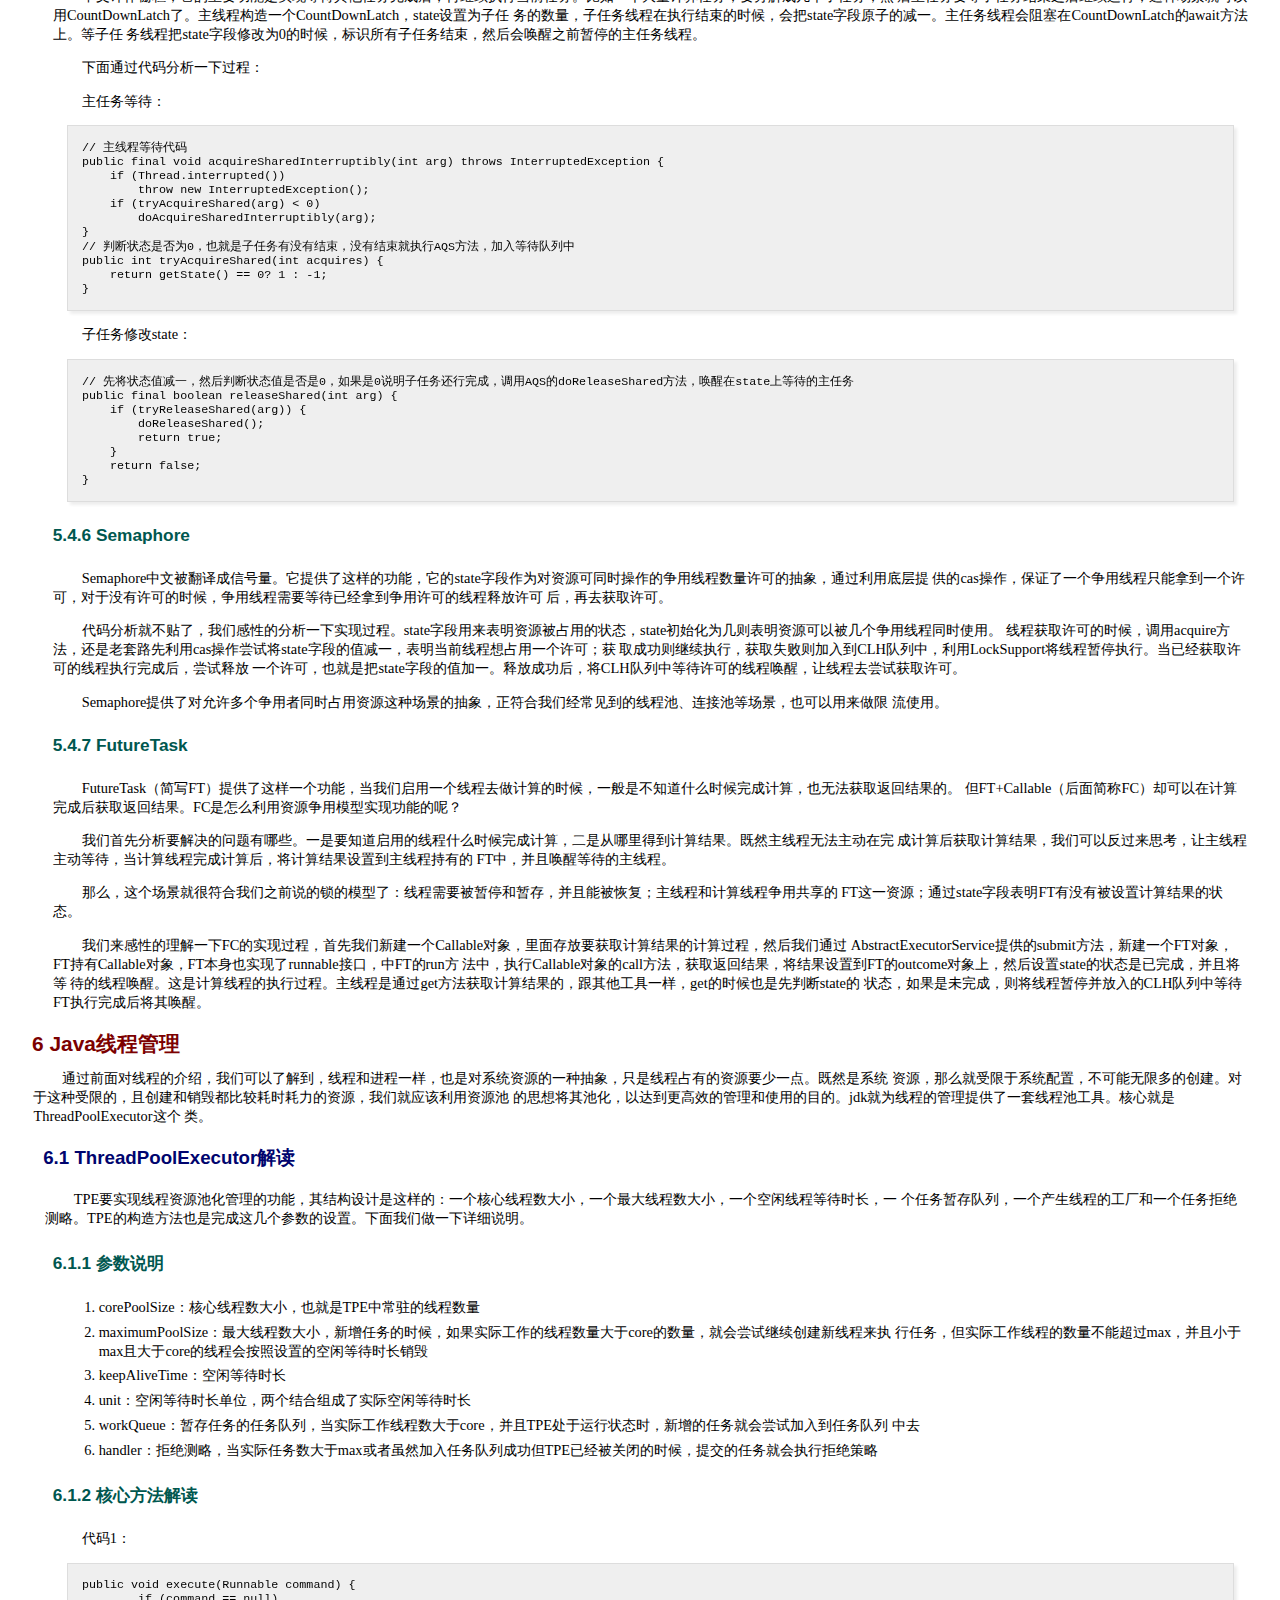
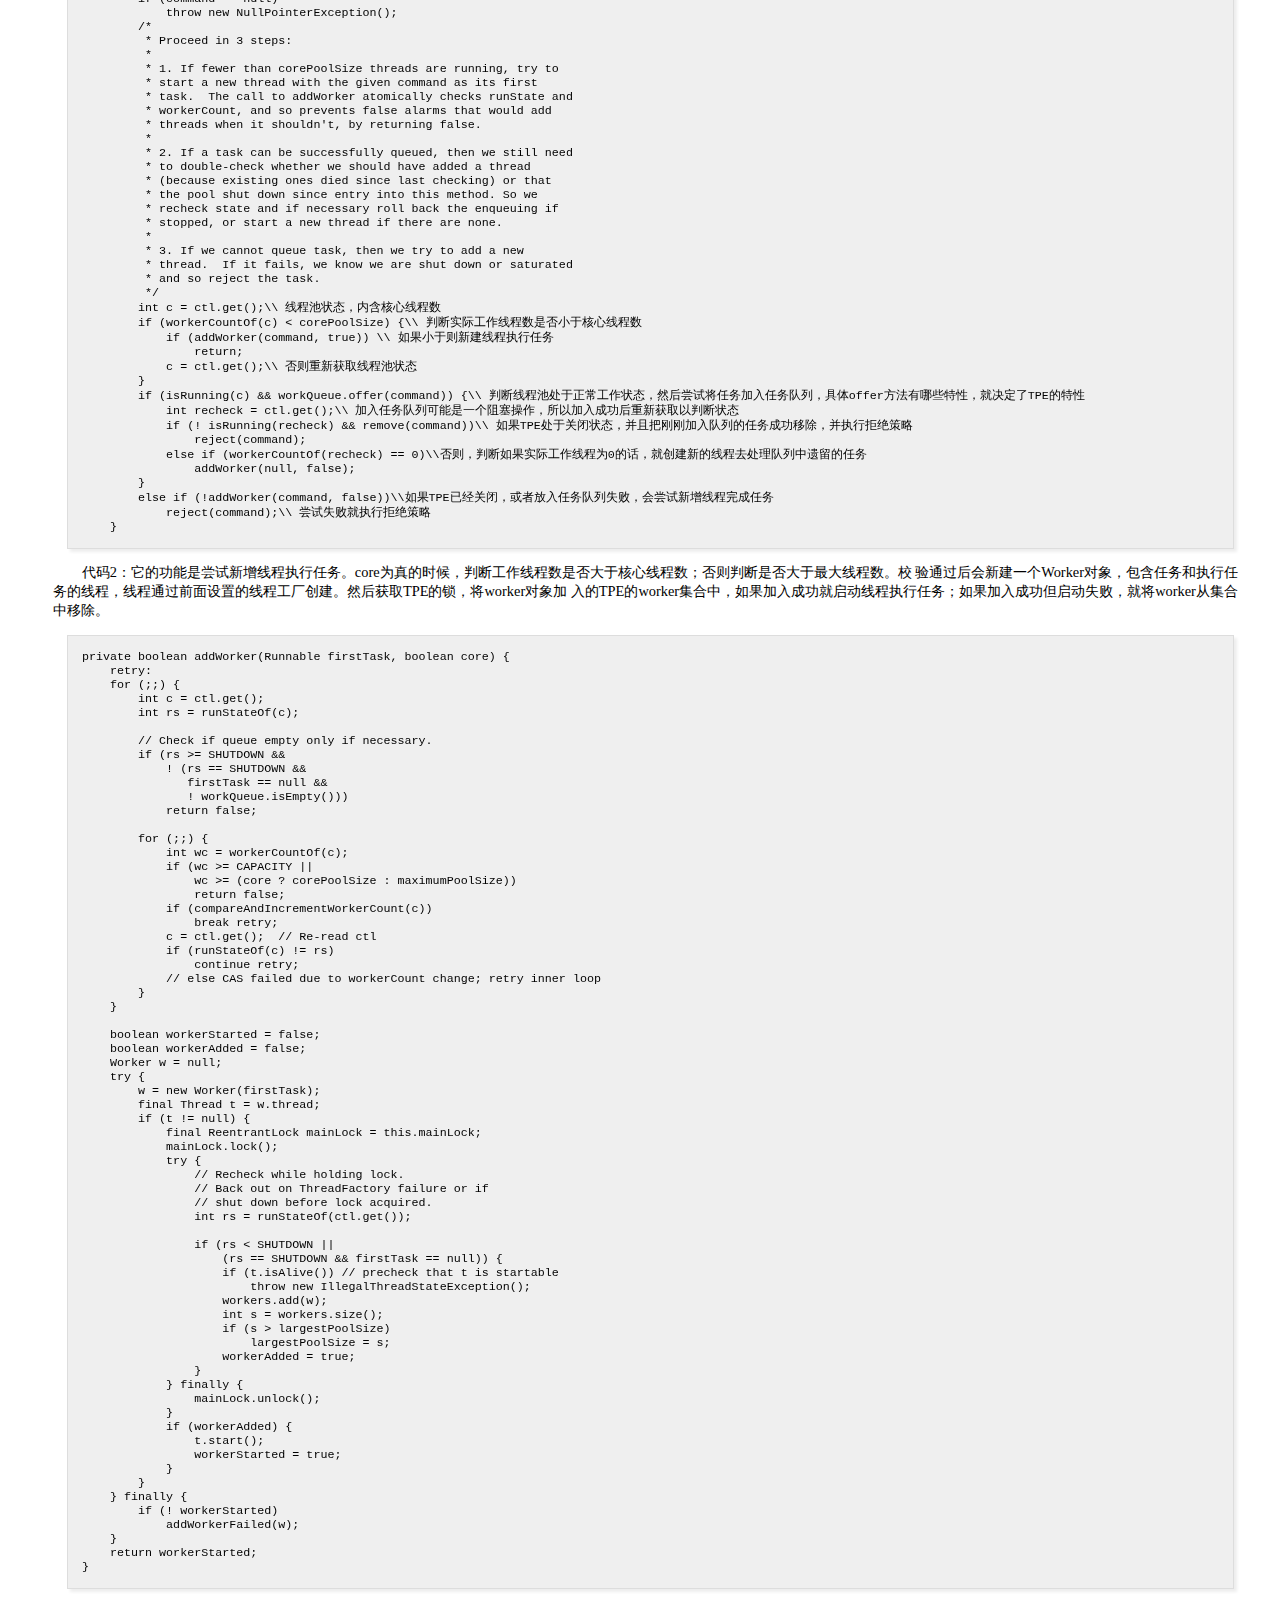
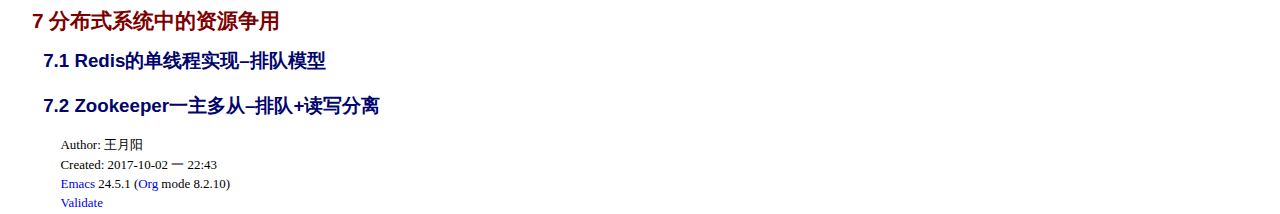
==== commit bd132598: "TPE解读" ====
--- a/java/concurrency.html
+++ b/java/concurrency.html
@@ -4,7 +4,7 @@
 <html xmlns="http://www.w3.org/1999/xhtml" lang="en" xml:lang="en">
 <head>
 <title>资源争用模型(泛多线程编程)</title>
-<!-- 2017-09-29 周五 18:50 -->
+<!-- 2017-10-02 一 22:43 -->
 <meta  http-equiv="Content-Type" content="text/html;charset=utf-8" />
 <meta  name="generator" content="Org-mode" />
 <meta  name="author" content="王月阳" />
@@ -835,17 +835,17 @@
      final Thread current = Thread.currentThread();
      int c = getState();
      if (c == 0) {
-	 if (isFirst(current) &amp;&amp; compareAndSetState(0, acquires)) {
-	     setExclusiveOwnerThread(current);
-	     return true;
-	 }
+         if (isFirst(current) &amp;&amp; compareAndSetState(0, acquires)) {
+             setExclusiveOwnerThread(current);
+             return true;
+         }
      }
      else if (current == getExclusiveOwnerThread()) {
-	 int nextc = c + acquires;
-	 if (nextc &lt; 0)
-	     throw new Error("Maximum lock count exceeded");
-	 setState(nextc);
-	 return true;
+         int nextc = c + acquires;
+         if (nextc &lt; 0)
+             throw new Error("Maximum lock count exceeded");
+         setState(nextc);
+         return true;
      }
      return false;
  }
@@ -888,8 +888,8 @@
        * 因为在之前这两句就早就执行好了，即node2.next和pred.prev这连个属性之前就设置好了
        */
       if (compareAndSetTail(pred, node)) {
-	  pred.next = node;//将node放在尾节点上
-	  return node;
+          pred.next = node;//将node放在尾节点上
+          return node;
       }
   }
   enq(node);//正常入队
@@ -909,30 +909,30 @@
  */
 private Node enq(final Node node) {
     for (;;) {//无限循环，一定要阻塞到入队成功为止
-	Node t = tail;//获取尾节点
-	if (t == null) { //如果尾节点为null，说明当前等待队列为空
-	    /*Node h = new Node(); // Dummy header
-	    h.next = node;
-	    node.prev = h;
-	    if (compareAndSetHead(h)) {//根据代码实际上是：compareAndSetHead(null,h)
-		tail = node;
-		return h;
-	    }*/
-	    /*
-	     * 注意：上边注释掉的这一段代码是jdk1.6.45中的，在后来的版本中，这一段改成了如下这段
-	     * 基于CAS将新节点（一个dummy节点）设置到头上head去，如果发现内存中的当前值不是null，则说明，在这个过程中，已经有其他线程设置过了。
-	     * 当成功的将这个dummy节点设置到head节点上去时，我们又将这个head节点设置给了tail节点，即head与tail都是当前这个dummy节点，
-	     * 之后有新节点入队的话，就插入到该dummy之后
-	     */
-	    if (compareAndSetHead(new Node()))
-		tail = head;
-	} else {//这一块儿的逻辑与快速入队完全相同
-	    node.prev = t;
-	    if (compareAndSetTail(t, node)) {//尝试将node节点设为尾节点
-		t.next = node;//将node节点设为尾节点
-		return t;
-	    }
-	}
+        Node t = tail;//获取尾节点
+        if (t == null) { //如果尾节点为null，说明当前等待队列为空
+            /*Node h = new Node(); // Dummy header
+            h.next = node;
+            node.prev = h;
+            if (compareAndSetHead(h)) {//根据代码实际上是：compareAndSetHead(null,h)
+                tail = node;
+                return h;
+            }*/
+            /*
+             * 注意：上边注释掉的这一段代码是jdk1.6.45中的，在后来的版本中，这一段改成了如下这段
+             * 基于CAS将新节点（一个dummy节点）设置到头上head去，如果发现内存中的当前值不是null，则说明，在这个过程中，已经有其他线程设置过了。
+             * 当成功的将这个dummy节点设置到head节点上去时，我们又将这个head节点设置给了tail节点，即head与tail都是当前这个dummy节点，
+             * 之后有新节点入队的话，就插入到该dummy之后
+             */
+            if (compareAndSetHead(new Node()))
+                tail = head;
+        } else {//这一块儿的逻辑与快速入队完全相同
+            node.prev = t;
+            if (compareAndSetTail(t, node)) {//尝试将node节点设为尾节点
+                t.next = node;//将node节点设为尾节点
+                return t;
+            }
+        }
     }
 }
 </pre>
@@ -945,29 +945,29 @@
 
 <pre class="src src-java">final boolean acquireQueued(final Node node, int arg) {
     try {
-	boolean interrupted = false;
-	/*
-	 * 无限循环（一直阻塞），直到node的前驱节点p之前的所有节点都执行完毕，p成为了head且node请求成功了
-	 */
-	for (;;) {
-	    final Node p = node.predecessor();//获取插入节点的前一个节点p
-	    /*
-	     * 注意：
-	     * 1、这个是跳出循环的唯一条件，除非抛异常
-	     * 2、如果p == head &amp;&amp; tryAcquire(arg)第一次循环就成功了，interrupted为false，不需要中断自己
-	     *         如果p == head &amp;&amp; tryAcquire(arg)第一次以后的循环中如果执行了挂起操作后才成功了，interrupted为true，就要中断自己了
-	     */
-	    if (p == head &amp;&amp; tryAcquire(arg)) {
-		setHead(node);//当前节点设置为头节点
-		p.next = null; 
-		return interrupted;//跳出循环
-	    }
-	    if (shouldParkAfterFailedAcquire(p, node) &amp;&amp; parkAndCheckInterrupt())
-		interrupted = true;//被中断了
-	}
+        boolean interrupted = false;
+        /*
+         * 无限循环（一直阻塞），直到node的前驱节点p之前的所有节点都执行完毕，p成为了head且node请求成功了
+         */
+        for (;;) {
+            final Node p = node.predecessor();//获取插入节点的前一个节点p
+            /*
+             * 注意：
+             * 1、这个是跳出循环的唯一条件，除非抛异常
+             * 2、如果p == head &amp;&amp; tryAcquire(arg)第一次循环就成功了，interrupted为false，不需要中断自己
+             *         如果p == head &amp;&amp; tryAcquire(arg)第一次以后的循环中如果执行了挂起操作后才成功了，interrupted为true，就要中断自己了
+             */
+            if (p == head &amp;&amp; tryAcquire(arg)) {
+                setHead(node);//当前节点设置为头节点
+                p.next = null; 
+                return interrupted;//跳出循环
+            }
+            if (shouldParkAfterFailedAcquire(p, node) &amp;&amp; parkAndCheckInterrupt())
+                interrupted = true;//被中断了
+        }
     } catch (RuntimeException ex) {
-	cancelAcquire(node);
-	throw ex;
+        cancelAcquire(node);
+        throw ex;
     }
 }
 </pre>
@@ -986,31 +986,31 @@
 private static boolean shouldParkAfterFailedAcquire(Node pred, Node node) {
     int ws = pred.waitStatus;//获取前驱节点（即当前线程的前一个节点）的等待状态
     if (ws == Node.SIGNAL)//如果前驱节点的等待状态是SIGNAL，表示当前节点将来可以被唤醒，那么当前节点就可以安全的挂起了
-	return true;
+        return true;
     /*
      * 1）当ws&gt;0(即CANCELLED==1），前驱节点的线程被取消了，我们会将该节点之前的连续几个被取消的前驱节点从队列中剔除，返回false（即不能挂起）
      * 2）如果ws&lt;=0&amp;&amp;!=SIGNAL,将当前节点的前驱节点的等待状态设为SIGNAL
      */
     if (ws &gt; 0) {
-	do {
-	    /*
-	     * node.prev = pred = pred.prev;
-	     * 上边这句代码相当于下边这两句
-	     * pred = pred.prev;
-	     * node.prev = pred;
-	     */
-	    node.prev = pred = pred.prev;
-	} while (pred.waitStatus &gt; 0);
-	pred.next = node;
+        do {
+            /*
+             * node.prev = pred = pred.prev;
+             * 上边这句代码相当于下边这两句
+             * pred = pred.prev;
+             * node.prev = pred;
+             */
+            node.prev = pred = pred.prev;
+        } while (pred.waitStatus &gt; 0);
+        pred.next = node;
     } else {
-	/*
-	 * 尝试将当前节点的前驱节点的等待状态设为SIGNAL
-	 * 1/这为什么用CAS，现在已经入队成功了，前驱节点就是pred，除了node外应该没有别的线程在操作这个节点了，那为什么还要用CAS？而不直接赋值呢？
-	 * （解释：因为pred可以自己将自己的状态改为cancel，也就是pred的状态可能同时会有两条线程（pred和node）去操作）
-	 * 2/既然前驱节点已经设为SIGNAL了，为什么最后还要返回false
-	 * （因为CAS可能会失败，这里不管失败与否，都返回false，下一次执行该方法的之后，pred的等待状态就是SIGNAL了）
-	 */
-	compareAndSetWaitStatus(pred, ws, Node.SIGNAL);
+        /*
+         * 尝试将当前节点的前驱节点的等待状态设为SIGNAL
+         * 1/这为什么用CAS，现在已经入队成功了，前驱节点就是pred，除了node外应该没有别的线程在操作这个节点了，那为什么还要用CAS？而不直接赋值呢？
+         * （解释：因为pred可以自己将自己的状态改为cancel，也就是pred的状态可能同时会有两条线程（pred和node）去操作）
+         * 2/既然前驱节点已经设为SIGNAL了，为什么最后还要返回false
+         * （因为CAS可能会失败，这里不管失败与否，都返回false，下一次执行该方法的之后，pred的等待状态就是SIGNAL了）
+         */
+        compareAndSetWaitStatus(pred, ws, Node.SIGNAL);
     }
     return false;
 }
@@ -1050,11 +1050,11 @@
 <pre class="src src-java">protected final boolean tryRelease(int releases) {
     int c = getState() - releases;
     if (Thread.currentThread() != getExclusiveOwnerThread())
-	throw new IllegalMonitorStateException();
+        throw new IllegalMonitorStateException();
     boolean free = false;
     if (c == 0) {
-	free = true;
-	setExclusiveOwnerThread(null);
+        free = true;
+        setExclusiveOwnerThread(null);
     }
     setState(c);
     return free;
@@ -1075,7 +1075,7 @@
      */
     int ws = node.waitStatus;
     if (ws &lt; 0)
-	compareAndSetWaitStatus(node, ws, 0); 
+        compareAndSetWaitStatus(node, ws, 0); 
 
     /*
      * Thread to unpark is held in successor, which is normally
@@ -1085,13 +1085,13 @@
      */
     Node s = node.next;
     if (s == null || s.waitStatus &gt; 0) {
-	s = null;
-	for (Node t = tail; t != null &amp;&amp; t != node; t = t.prev)
-	    if (t.waitStatus &lt;= 0)
-		s = t;
+        s = null;
+        for (Node t = tail; t != null &amp;&amp; t != node; t = t.prev)
+            if (t.waitStatus &lt;= 0)
+                s = t;
     }
     if (s != null)
-	LockSupport.unpark(s.thread);
+        LockSupport.unpark(s.thread);
 }
 </pre>
 </div>
@@ -1138,9 +1138,9 @@
 <pre class="src src-java">// 主线程等待代码
 public final void acquireSharedInterruptibly(int arg) throws InterruptedException {
     if (Thread.interrupted())
-	throw new InterruptedException();
+        throw new InterruptedException();
     if (tryAcquireShared(arg) &lt; 0)
-	doAcquireSharedInterruptibly(arg);
+        doAcquireSharedInterruptibly(arg);
 }
 // 判断状态是否为0，也就是子任务有没有结束，没有结束就执行AQS方法，加入等待队列中
 public int tryAcquireShared(int acquires) {
@@ -1158,8 +1158,8 @@
 <pre class="src src-java">// 先将状态值减一，然后判断状态值是否是0，如果是0说明子任务还行完成，调用AQS的doReleaseShared方法，唤醒在state上等待的主任务
 public final boolean releaseShared(int arg) {
     if (tryReleaseShared(arg)) {
-	doReleaseShared();
-	return true;
+        doReleaseShared();
+        return true;
     }
     return false;
 }
@@ -1170,28 +1170,223 @@
 
 <div id="outline-container-sec-5-4-6" class="outline-4">
 <h4 id="sec-5-4-6"><span class="section-number-4">5.4.6</span> Semaphore</h4>
-</div>
-
+<div class="outline-text-4" id="text-5-4-6">
+<p>
+Semaphore中文被翻译成信号量。它提供了这样的功能，它的state字段作为对资源可同时操作的争用线程数量许可的抽象，通过利用底层提
+供的cas操作，保证了一个争用线程只能拿到一个许可，对于没有许可的时候，争用线程需要等待已经拿到争用许可的线程释放许可
+后，再去获取许可。
+</p>
+
+<p>
+代码分析就不贴了，我们感性的分析一下实现过程。state字段用来表明资源被占用的状态，state初始化为几则表明资源可以被几个争用线程同时使用。
+线程获取许可的时候，调用acquire方法，还是老套路先利用cas操作尝试将state字段的值减一，表明当前线程想占用一个许可；获
+取成功则继续执行，获取失败则加入到CLH队列中，利用LockSupport将线程暂停执行。当已经获取许可的线程执行完成后，尝试释放
+一个许可，也就是把state字段的值加一。释放成功后，将CLH队列中等待许可的线程唤醒，让线程去尝试获取许可。
+</p>
+
+<p>
+Semaphore提供了对允许多个争用者同时占用资源这种场景的抽象，正符合我们经常见到的线程池、连接池等场景，也可以用来做限
+流使用。
+</p>
+</div>
+</div>
 <div id="outline-container-sec-5-4-7" class="outline-4">
 <h4 id="sec-5-4-7"><span class="section-number-4">5.4.7</span> FutureTask</h4>
+<div class="outline-text-4" id="text-5-4-7">
+<p>
+FutureTask（简写FT）提供了这样一个功能，当我们启用一个线程去做计算的时候，一般是不知道什么时候完成计算，也无法获取返回结果的。
+但FT+Callable（后面简称FC）却可以在计算完成后获取返回结果。FC是怎么利用资源争用模型实现功能的呢？
+</p>
+
+<p>
+我们首先分析要解决的问题有哪些。一是要知道启用的线程什么时候完成计算，二是从哪里得到计算结果。既然主线程无法主动在完
+成计算后获取计算结果，我们可以反过来思考，让主线程主动等待，当计算线程完成计算后，将计算结果设置到主线程持有的
+FT中，并且唤醒等待的主线程。
+</p>
+
+<p>
+那么，这个场景就很符合我们之前说的锁的模型了：线程需要被暂停和暂存，并且能被恢复；主线程和计算线程争用共享的
+FT这一资源；通过state字段表明FT有没有被设置计算结果的状态。
+</p>
+
+<p>
+我们来感性的理解一下FC的实现过程，首先我们新建一个Callable对象，里面存放要获取计算结果的计算过程，然后我们通过
+AbstractExecutorService提供的submit方法，新建一个FT对象，FT持有Callable对象，FT本身也实现了runnable接口，中FT的run方
+法中，执行Callable对象的call方法，获取返回结果，将结果设置到FT的outcome对象上，然后设置state的状态是已完成，并且将等
+待的线程唤醒。这是计算线程的执行过程。主线程是通过get方法获取计算结果的，跟其他工具一样，get的时候也是先判断state的
+状态，如果是未完成，则将线程暂停并放入的CLH队列中等待FT执行完成后将其唤醒。
+</p>
+</div>
 </div>
 </div>
 </div>
 <div id="outline-container-sec-6" class="outline-2">
 <h2 id="sec-6"><span class="section-number-2">6</span> Java线程管理</h2>
 <div class="outline-text-2" id="text-6">
-</div><div id="outline-container-sec-6-1" class="outline-3">
+<p>
+通过前面对线程的介绍，我们可以了解到，线程和进程一样，也是对系统资源的一种抽象，只是线程占有的资源要少一点。既然是系统
+资源，那么就受限于系统配置，不可能无限多的创建。对于这种受限的，且创建和销毁都比较耗时耗力的资源，我们就应该利用资源池
+的思想将其池化，以达到更高效的管理和使用的目的。jdk就为线程的管理提供了一套线程池工具。核心就是ThreadPoolExecutor这个
+类。
+</p>
+</div>
+<div id="outline-container-sec-6-1" class="outline-3">
 <h3 id="sec-6-1"><span class="section-number-3">6.1</span> ThreadPoolExecutor解读</h3>
 <div class="outline-text-3" id="text-6-1">
-</div><div id="outline-container-sec-6-1-1" class="outline-4">
+<p>
+TPE要实现线程资源池化管理的功能，其结构设计是这样的：一个核心线程数大小，一个最大线程数大小，一个空闲线程等待时长，一
+个任务暂存队列，一个产生线程的工厂和一个任务拒绝测略。TPE的构造方法也是完成这几个参数的设置。下面我们做一下详细说明。
+</p>
+</div>
+<div id="outline-container-sec-6-1-1" class="outline-4">
 <h4 id="sec-6-1-1"><span class="section-number-4">6.1.1</span> 参数说明</h4>
+<div class="outline-text-4" id="text-6-1-1">
+<ol class="org-ol">
+<li>corePoolSize：核心线程数大小，也就是TPE中常驻的线程数量
+</li>
+<li>maximumPoolSize：最大线程数大小，新增任务的时候，如果实际工作的线程数量大于core的数量，就会尝试继续创建新线程来执
+行任务，但实际工作线程的数量不能超过max，并且小于max且大于core的线程会按照设置的空闲等待时长销毁
+</li>
+<li>keepAliveTime：空闲等待时长
+</li>
+<li>unit：空闲等待时长单位，两个结合组成了实际空闲等待时长
+</li>
+<li>workQueue：暂存任务的任务队列，当实际工作线程数大于core，并且TPE处于运行状态时，新增的任务就会尝试加入到任务队列
+中去
+</li>
+<li>handler：拒绝测略，当实际任务数大于max或者虽然加入任务队列成功但TPE已经被关闭的时候，提交的任务就会执行拒绝策略
+</li>
+</ol>
+</div>
 </div>
 <div id="outline-container-sec-6-1-2" class="outline-4">
 <h4 id="sec-6-1-2"><span class="section-number-4">6.1.2</span> 核心方法解读</h4>
-</div>
-</div>
-</div>
-
+<div class="outline-text-4" id="text-6-1-2">
+<p>
+代码1：
+</p>
+<div class="org-src-container">
+
+<pre class="src src-java">public void execute(Runnable command) {
+        if (command == null)
+            throw new NullPointerException();
+        /*
+         * Proceed in 3 steps:
+         *
+         * 1. If fewer than corePoolSize threads are running, try to
+         * start a new thread with the given command as its first
+         * task.  The call to addWorker atomically checks runState and
+         * workerCount, and so prevents false alarms that would add
+         * threads when it shouldn't, by returning false.
+         *
+         * 2. If a task can be successfully queued, then we still need
+         * to double-check whether we should have added a thread
+         * (because existing ones died since last checking) or that
+         * the pool shut down since entry into this method. So we
+         * recheck state and if necessary roll back the enqueuing if
+         * stopped, or start a new thread if there are none.
+         *
+         * 3. If we cannot queue task, then we try to add a new
+         * thread.  If it fails, we know we are shut down or saturated
+         * and so reject the task.
+         */
+        int c = ctl.get();\\ 线程池状态，内含核心线程数
+        if (workerCountOf(c) &lt; corePoolSize) {\\ 判断实际工作线程数是否小于核心线程数
+            if (addWorker(command, true)) \\ 如果小于则新建线程执行任务
+                return;
+            c = ctl.get();\\ 否则重新获取线程池状态
+        }
+        if (isRunning(c) &amp;&amp; workQueue.offer(command)) {\\ 判断线程池处于正常工作状态，然后尝试将任务加入任务队列，具体offer方法有哪些特性，就决定了TPE的特性
+            int recheck = ctl.get();\\ 加入任务队列可能是一个阻塞操作，所以加入成功后重新获取以判断状态
+            if (! isRunning(recheck) &amp;&amp; remove(command))\\ 如果TPE处于关闭状态，并且把刚刚加入队列的任务成功移除，并执行拒绝策略
+                reject(command);
+            else if (workerCountOf(recheck) == 0)\\否则，判断如果实际工作线程为0的话，就创建新的线程去处理队列中遗留的任务
+                addWorker(null, false);
+        }
+        else if (!addWorker(command, false))\\如果TPE已经关闭，或者放入任务队列失败，会尝试新增线程完成任务
+            reject(command);\\ 尝试失败就执行拒绝策略
+    }
+</pre>
+</div>
+<p>
+代码2：它的功能是尝试新增线程执行任务。core为真的时候，判断工作线程数是否大于核心线程数；否则判断是否大于最大线程数。校
+验通过后会新建一个Worker对象，包含任务和执行任务的线程，线程通过前面设置的线程工厂创建。然后获取TPE的锁，将worker对象加
+入的TPE的worker集合中，如果加入成功就启动线程执行任务；如果加入成功但启动失败，就将worker从集合中移除。
+</p>
+<div class="org-src-container">
+
+<pre class="src src-java">private boolean addWorker(Runnable firstTask, boolean core) {
+    retry:
+    for (;;) {
+        int c = ctl.get();
+        int rs = runStateOf(c);
+
+        // Check if queue empty only if necessary.
+        if (rs &gt;= SHUTDOWN &amp;&amp;
+            ! (rs == SHUTDOWN &amp;&amp;
+               firstTask == null &amp;&amp;
+               ! workQueue.isEmpty()))
+            return false;
+
+        for (;;) {
+            int wc = workerCountOf(c);
+            if (wc &gt;= CAPACITY ||
+                wc &gt;= (core ? corePoolSize : maximumPoolSize))
+                return false;
+            if (compareAndIncrementWorkerCount(c))
+                break retry;
+            c = ctl.get();  // Re-read ctl
+            if (runStateOf(c) != rs)
+                continue retry;
+            // else CAS failed due to workerCount change; retry inner loop
+        }
+    }
+
+    boolean workerStarted = false;
+    boolean workerAdded = false;
+    Worker w = null;
+    try {
+        w = new Worker(firstTask);
+        final Thread t = w.thread;
+        if (t != null) {
+            final ReentrantLock mainLock = this.mainLock;
+            mainLock.lock();
+            try {
+                // Recheck while holding lock.
+                // Back out on ThreadFactory failure or if
+                // shut down before lock acquired.
+                int rs = runStateOf(ctl.get());
+
+                if (rs &lt; SHUTDOWN ||
+                    (rs == SHUTDOWN &amp;&amp; firstTask == null)) {
+                    if (t.isAlive()) // precheck that t is startable
+                        throw new IllegalThreadStateException();
+                    workers.add(w);
+                    int s = workers.size();
+                    if (s &gt; largestPoolSize)
+                        largestPoolSize = s;
+                    workerAdded = true;
+                }
+            } finally {
+                mainLock.unlock();
+            }
+            if (workerAdded) {
+                t.start();
+                workerStarted = true;
+            }
+        }
+    } finally {
+        if (! workerStarted)
+            addWorkerFailed(w);
+    }
+    return workerStarted;
+}
+</pre>
+</div>
+</div>
+</div>
+</div>
+</div>
 <div id="outline-container-sec-7" class="outline-2">
 <h2 id="sec-7"><span class="section-number-2">7</span> 分布式系统中的资源争用</h2>
 <div class="outline-text-2" id="text-7">
@@ -1205,7 +1400,7 @@
 </div>
 <div id="postamble" class="status">
 <p class="author">Author: 王月阳</p>
-<p class="date">Created: 2017-09-29 周五 18:50</p>
+<p class="date">Created: 2017-10-02 一 22:43</p>
 <p class="creator"><a href="http://www.gnu.org/software/emacs/">Emacs</a> 24.5.1 (<a href="http://orgmode.org">Org</a> mode 8.2.10)</p>
 <p class="validation"><a href="http://validator.w3.org/check?uri=referer">Validate</a></p>
 </div>
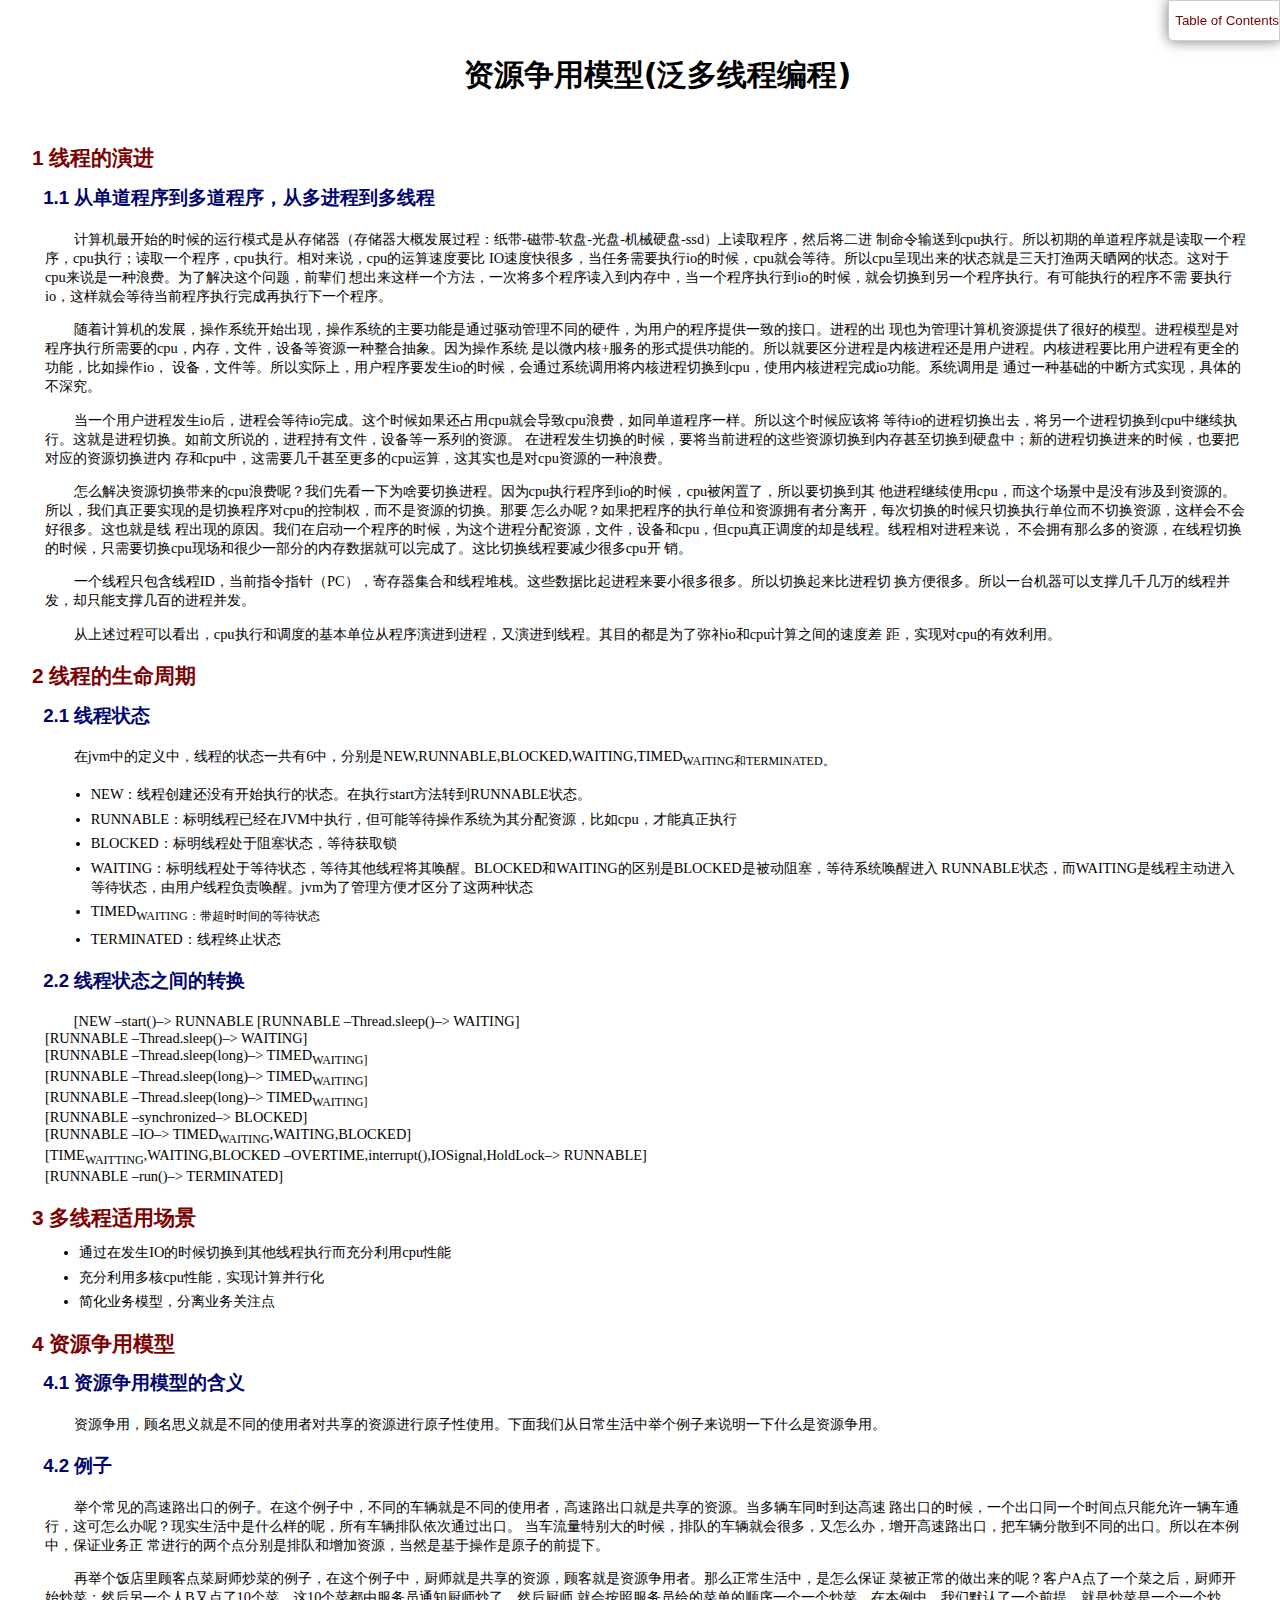
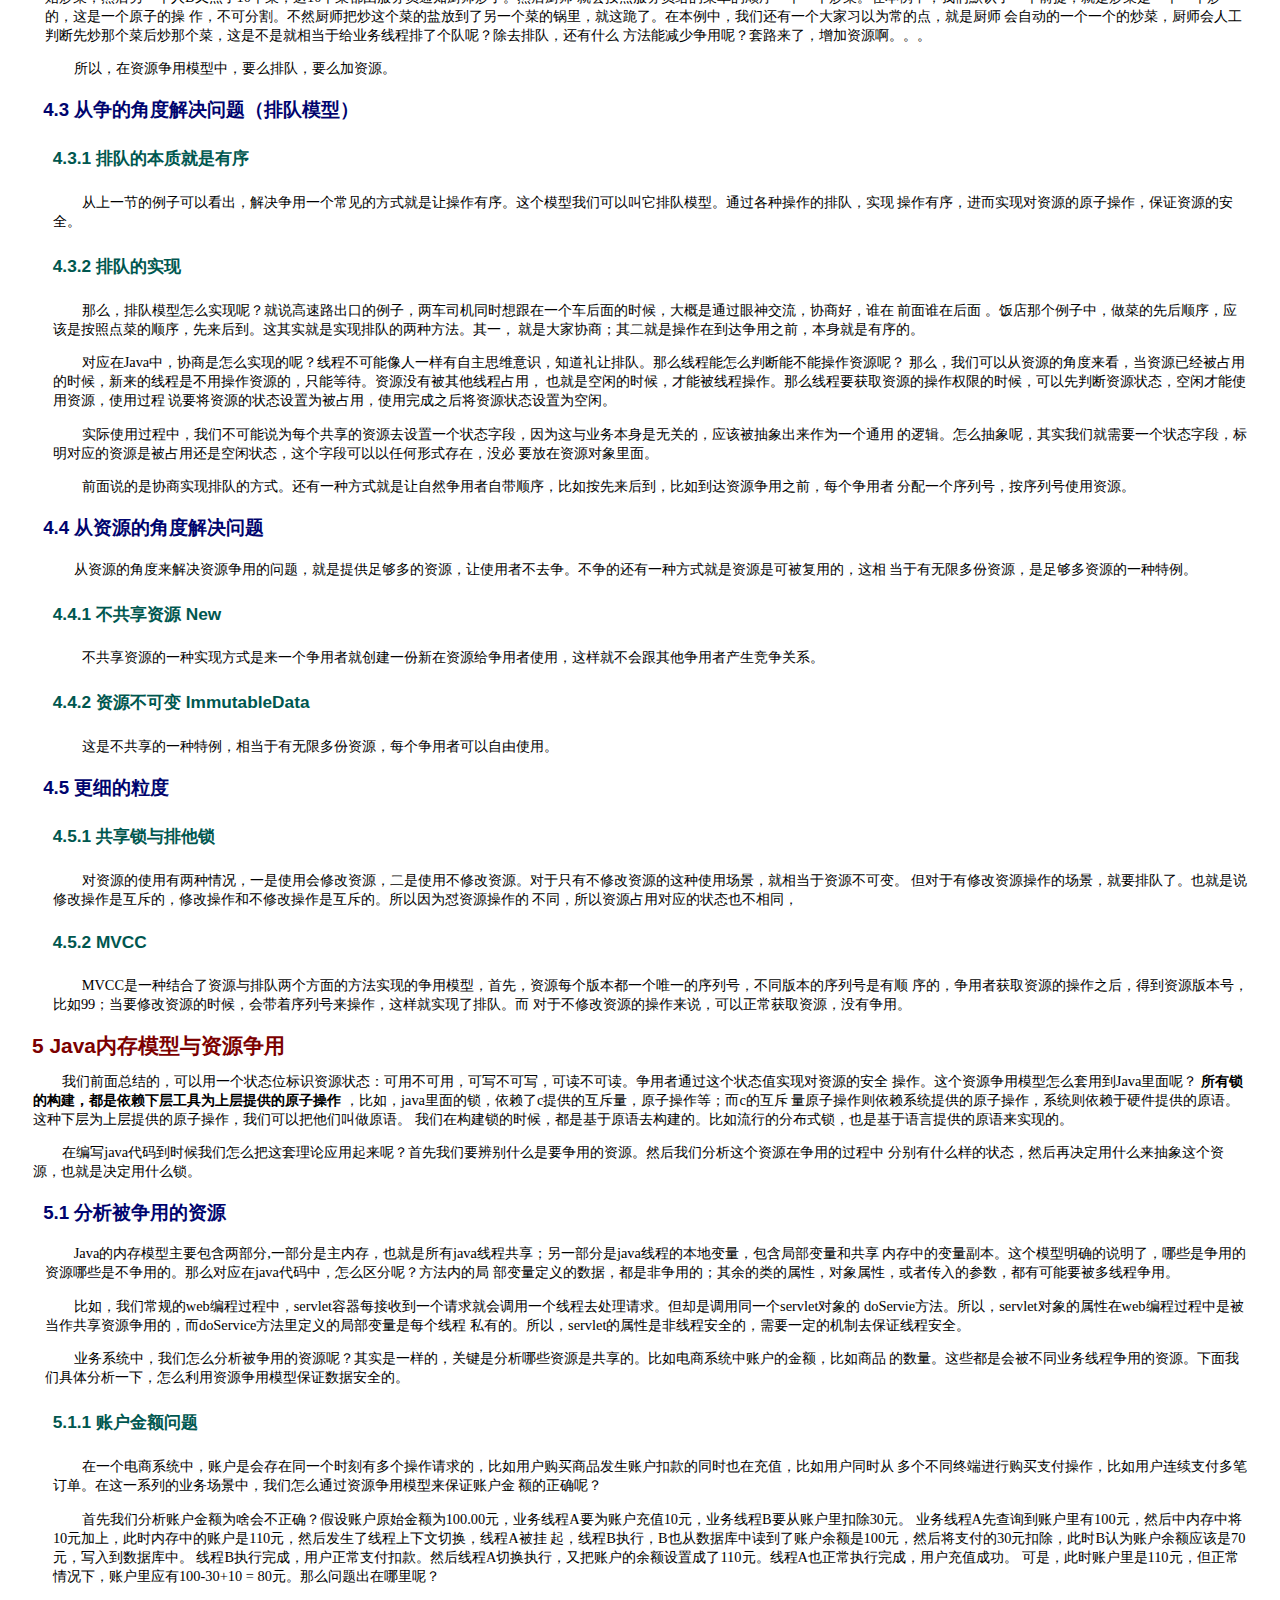
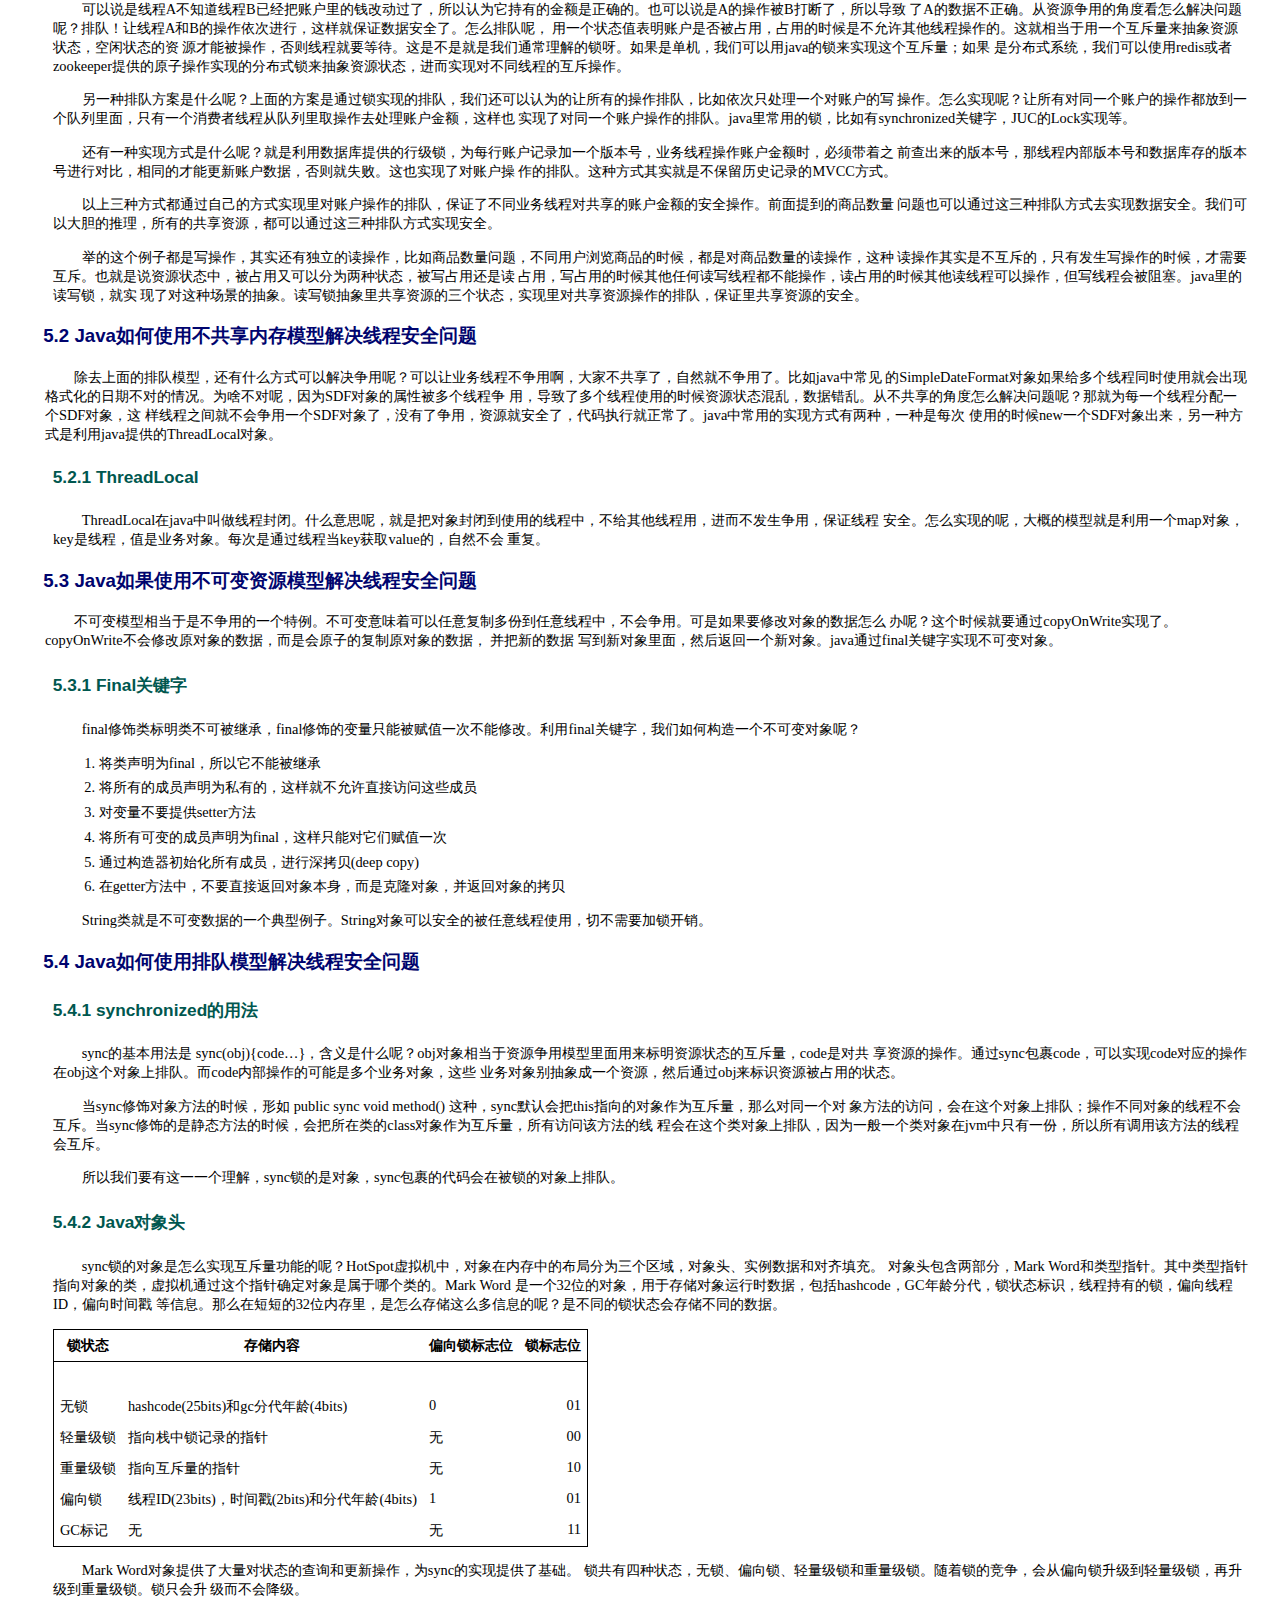
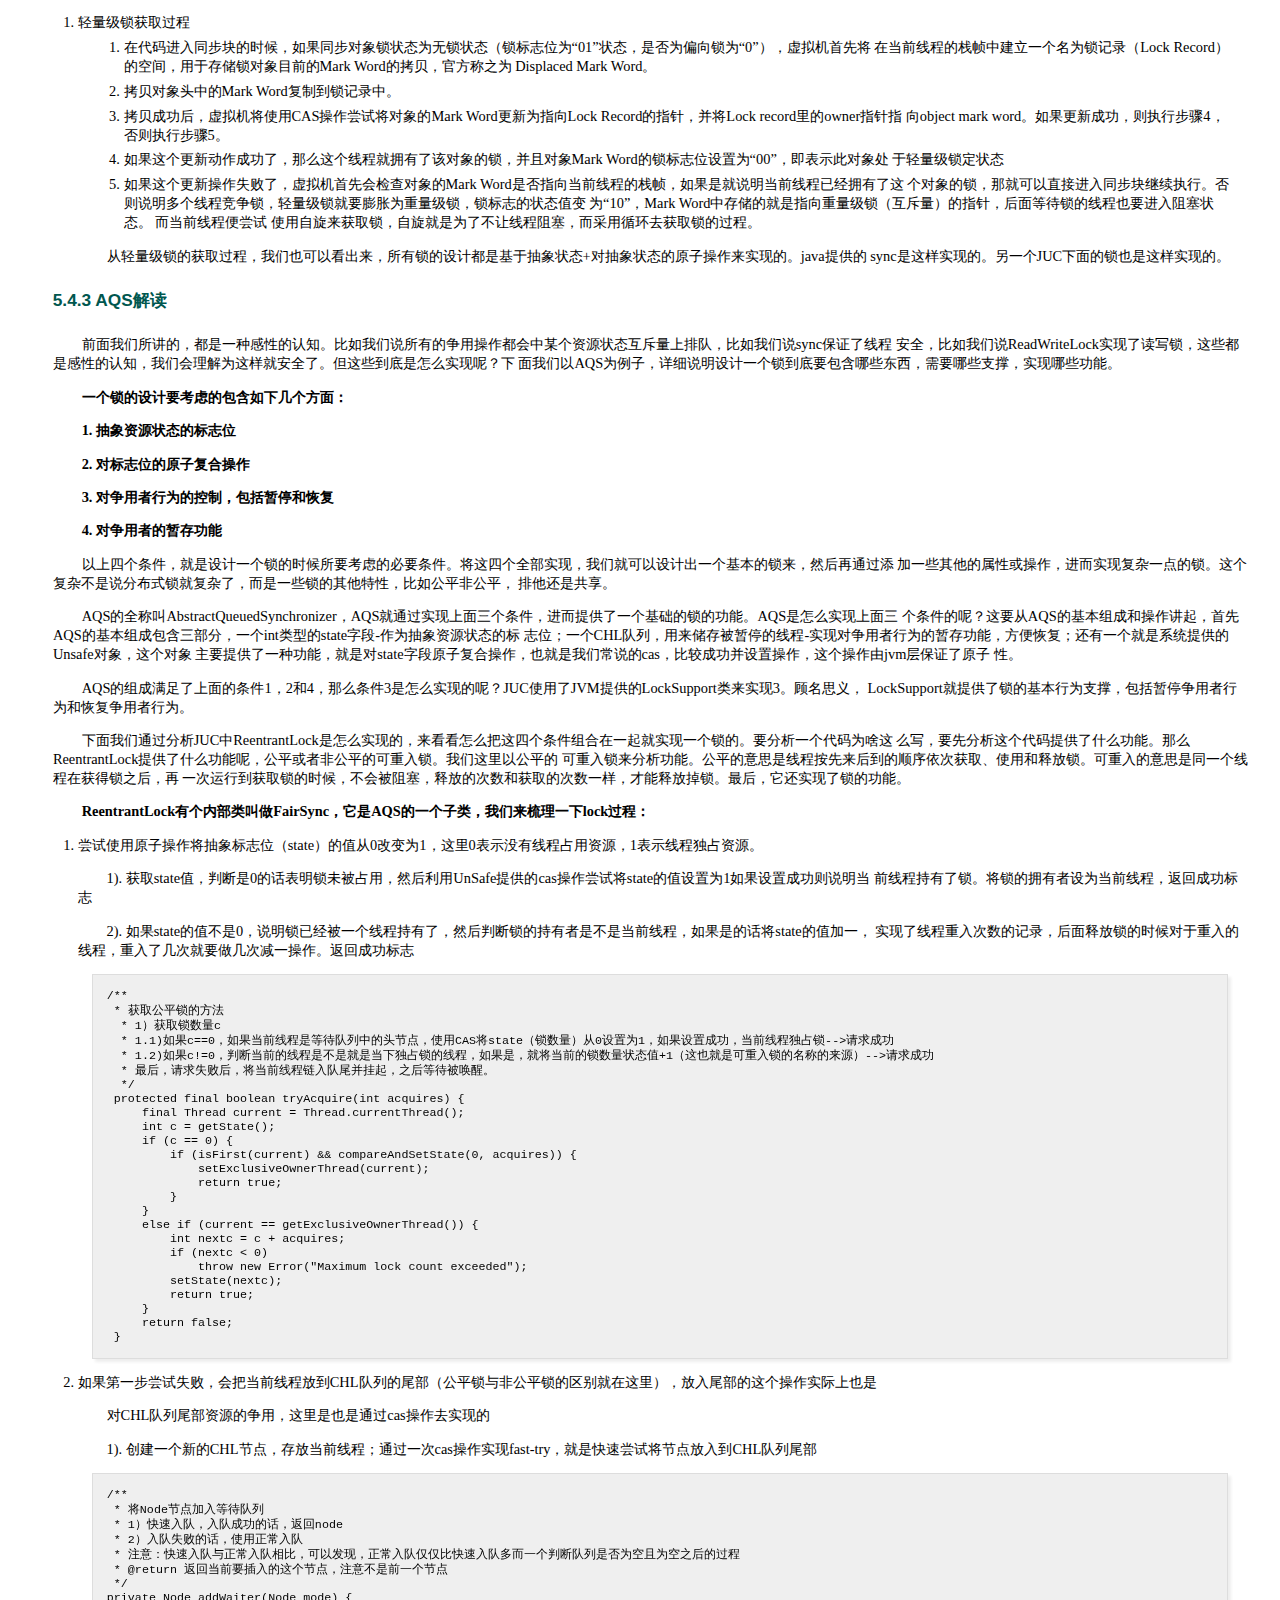
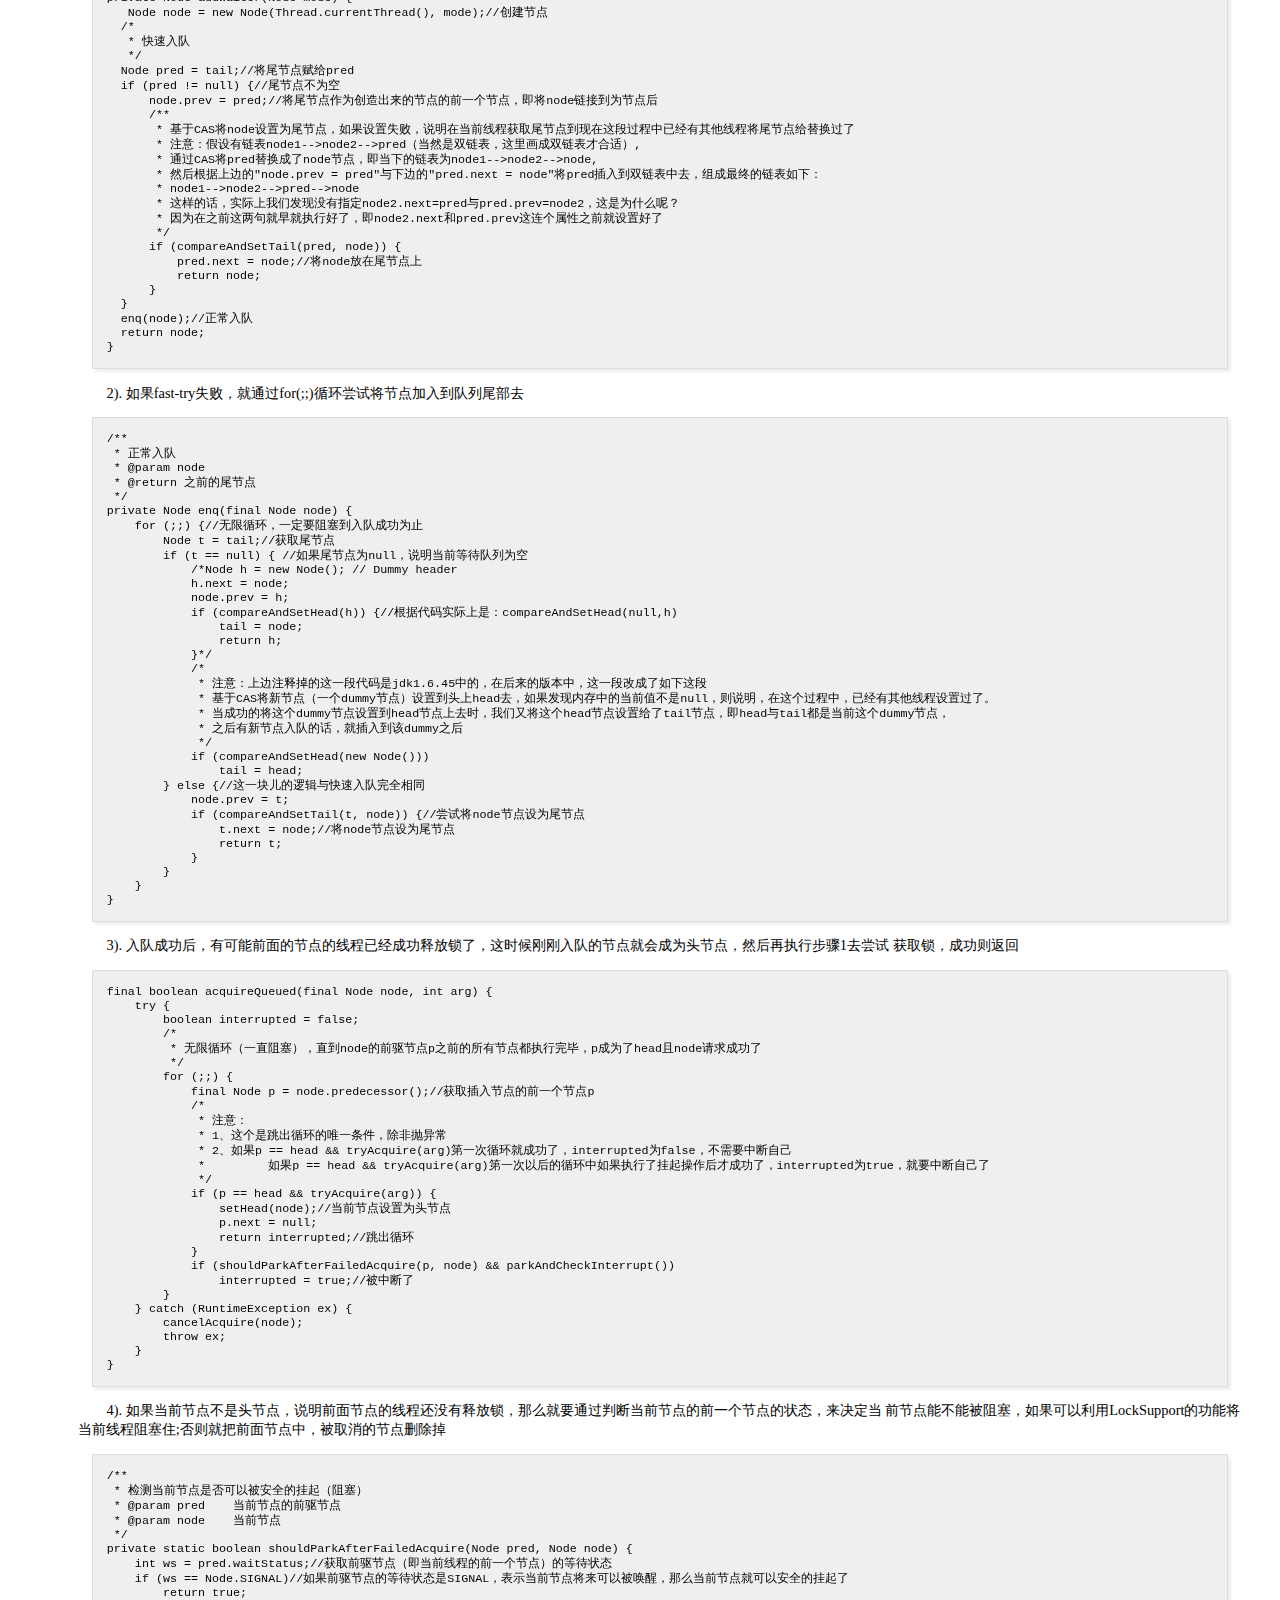
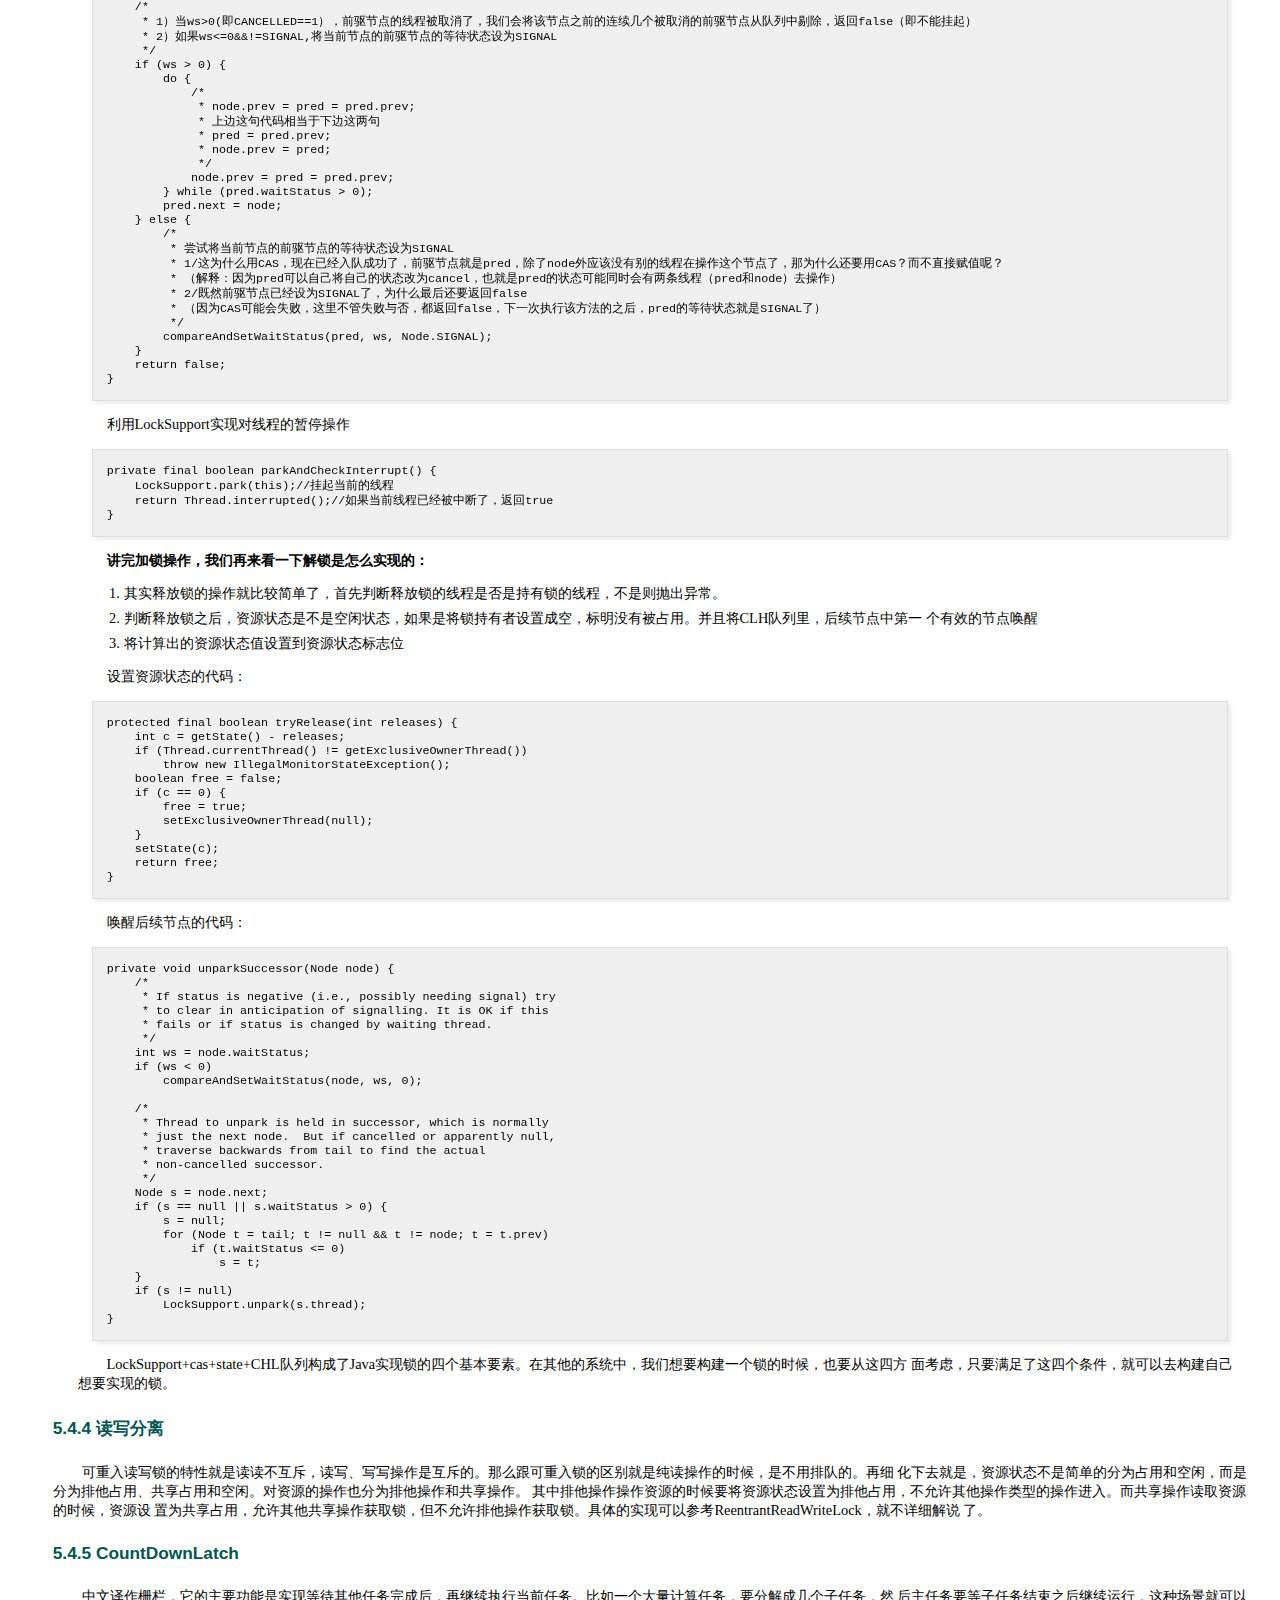
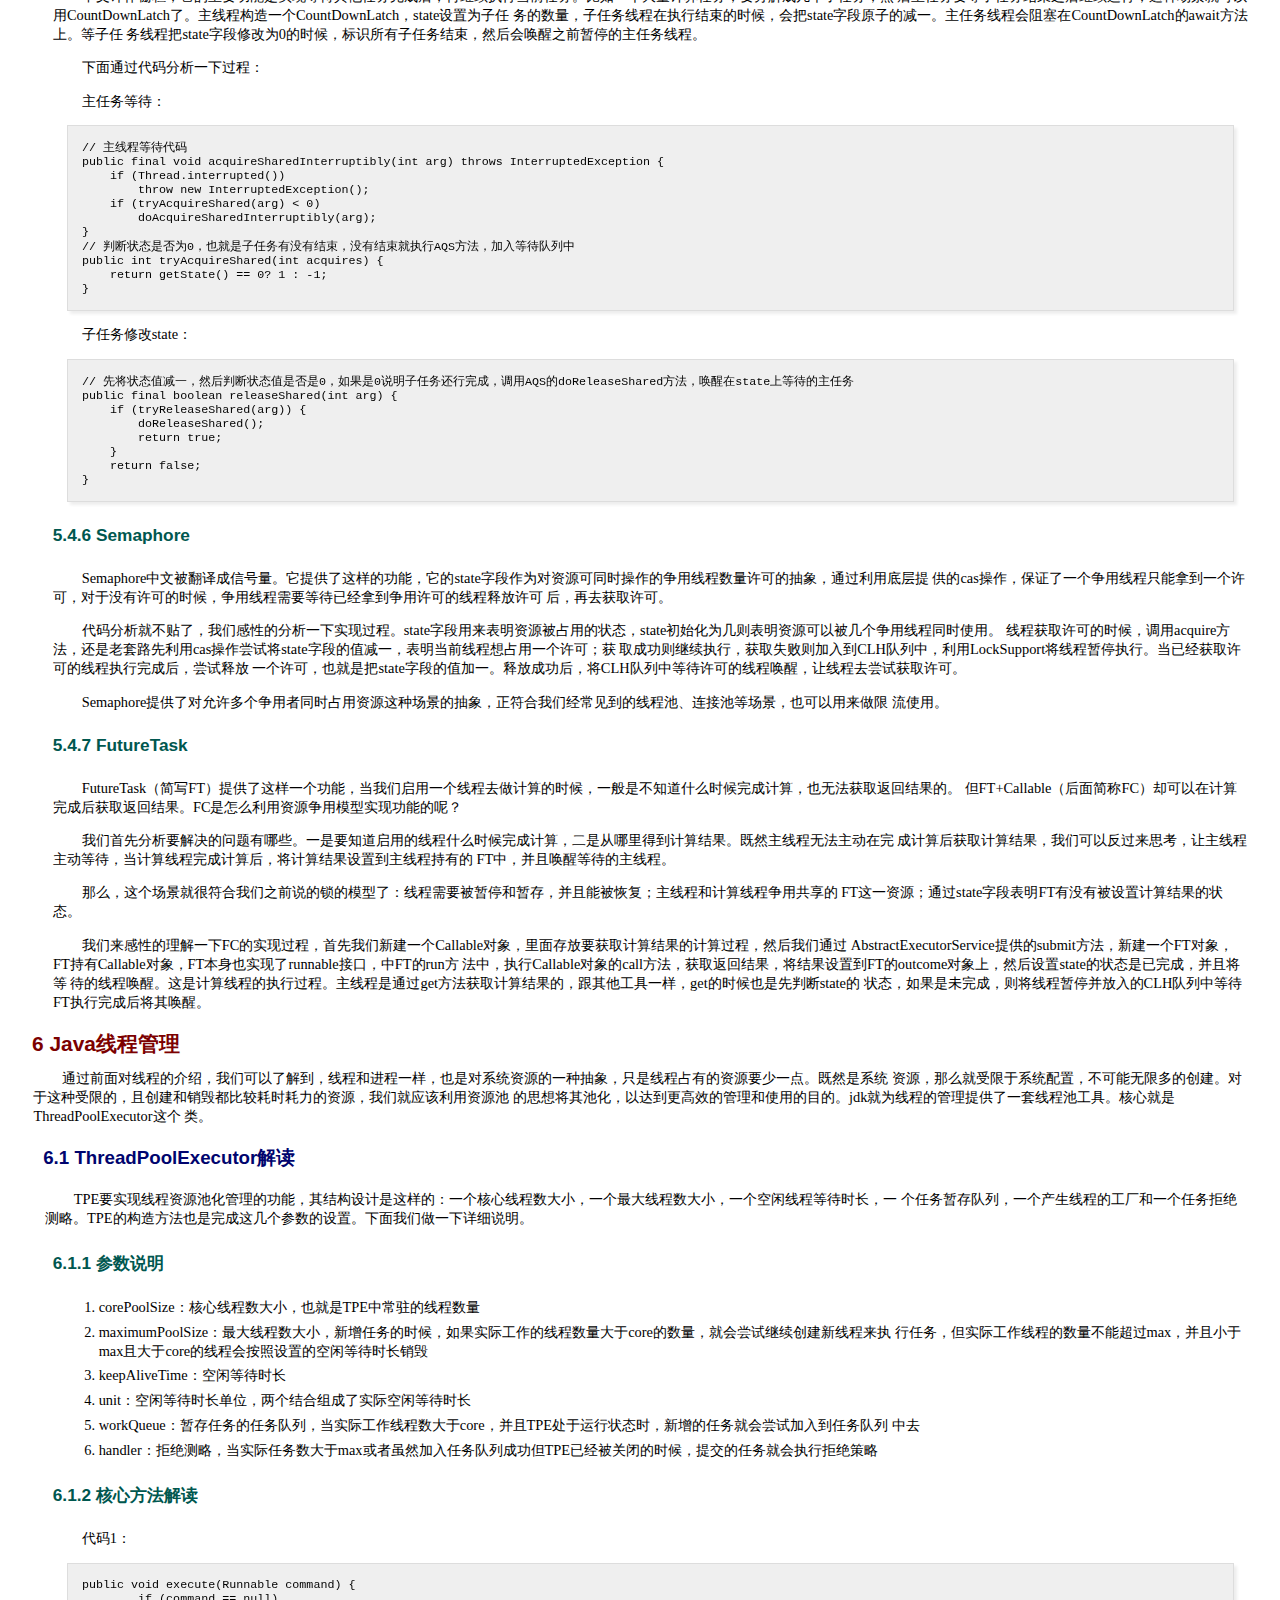
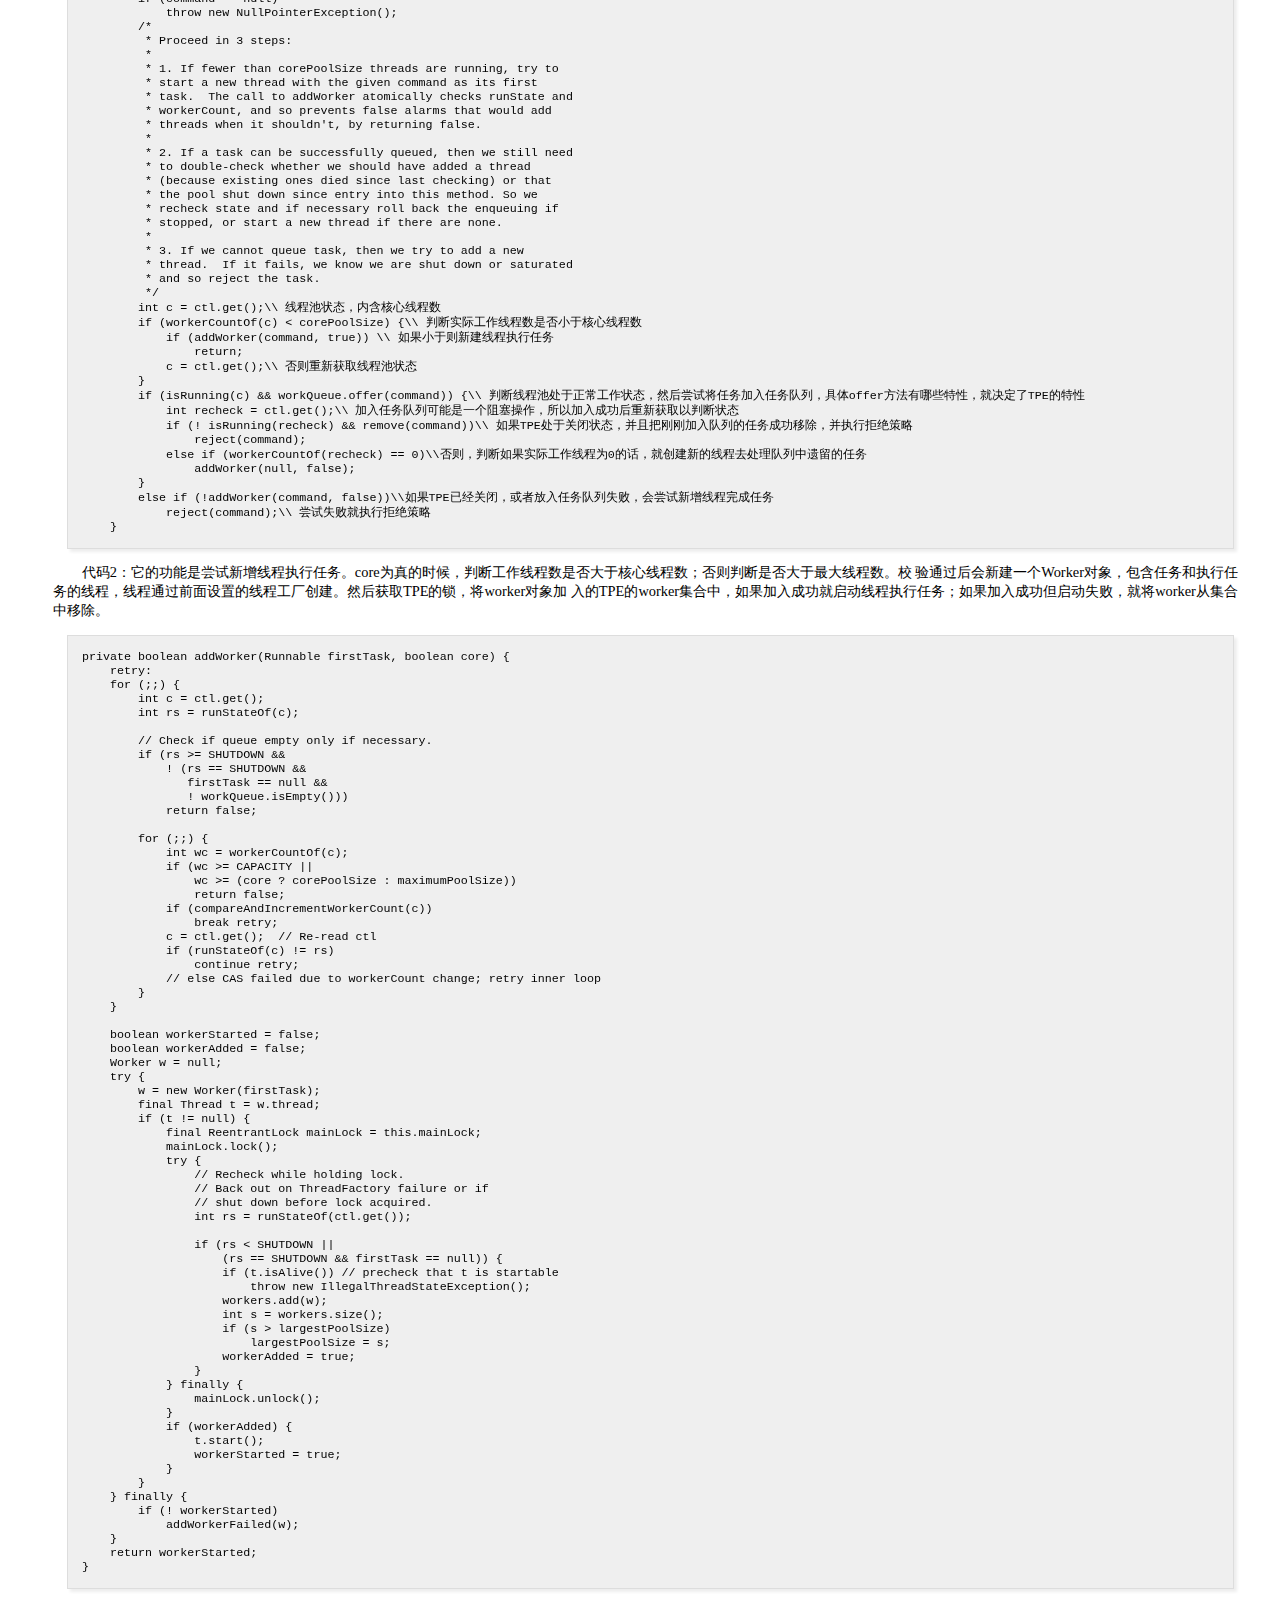
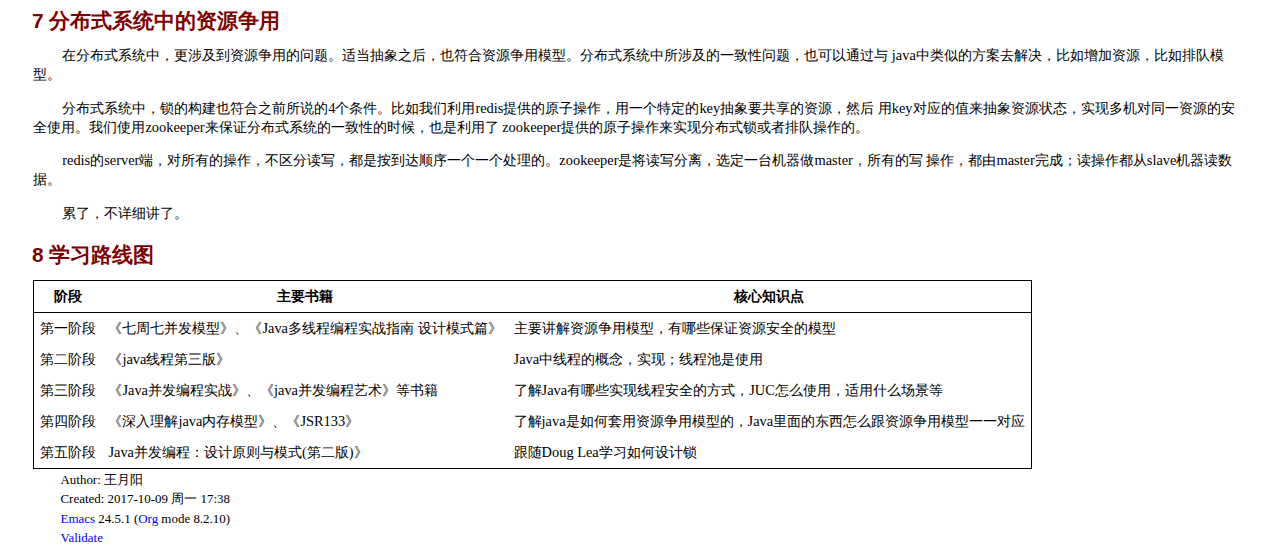
==== commit 7637f9b3: "完稿" ====
--- a/java/concurrency.html
+++ b/java/concurrency.html
@@ -4,7 +4,7 @@
 <html xmlns="http://www.w3.org/1999/xhtml" lang="en" xml:lang="en">
 <head>
 <title>资源争用模型(泛多线程编程)</title>
-<!-- 2017-10-02 一 22:43 -->
+<!-- 2017-10-09 周一 17:38 -->
 <meta  http-equiv="Content-Type" content="text/html;charset=utf-8" />
 <meta  name="generator" content="Org-mode" />
 <meta  name="author" content="王月阳" />
@@ -222,12 +222,8 @@
 </li>
 </ul>
 </li>
-<li><a href="#sec-7">7. 分布式系统中的资源争用</a>
-<ul>
-<li><a href="#sec-7-1">7.1. Redis的单线程实现&#x2013;排队模型</a></li>
-<li><a href="#sec-7-2">7.2. Zookeeper一主多从&#x2013;排队+读写分离</a></li>
-</ul>
-</li>
+<li><a href="#sec-7">7. 分布式系统中的资源争用</a></li>
+<li><a href="#sec-8">8. 学习路线图</a></li>
 </ul>
 </div>
 </div>
@@ -835,17 +831,17 @@
      final Thread current = Thread.currentThread();
      int c = getState();
      if (c == 0) {
-         if (isFirst(current) &amp;&amp; compareAndSetState(0, acquires)) {
-             setExclusiveOwnerThread(current);
-             return true;
-         }
+	 if (isFirst(current) &amp;&amp; compareAndSetState(0, acquires)) {
+	     setExclusiveOwnerThread(current);
+	     return true;
+	 }
      }
      else if (current == getExclusiveOwnerThread()) {
-         int nextc = c + acquires;
-         if (nextc &lt; 0)
-             throw new Error("Maximum lock count exceeded");
-         setState(nextc);
-         return true;
+	 int nextc = c + acquires;
+	 if (nextc &lt; 0)
+	     throw new Error("Maximum lock count exceeded");
+	 setState(nextc);
+	 return true;
      }
      return false;
  }
@@ -888,8 +884,8 @@
        * 因为在之前这两句就早就执行好了，即node2.next和pred.prev这连个属性之前就设置好了
        */
       if (compareAndSetTail(pred, node)) {
-          pred.next = node;//将node放在尾节点上
-          return node;
+	  pred.next = node;//将node放在尾节点上
+	  return node;
       }
   }
   enq(node);//正常入队
@@ -909,30 +905,30 @@
  */
 private Node enq(final Node node) {
     for (;;) {//无限循环，一定要阻塞到入队成功为止
-        Node t = tail;//获取尾节点
-        if (t == null) { //如果尾节点为null，说明当前等待队列为空
-            /*Node h = new Node(); // Dummy header
-            h.next = node;
-            node.prev = h;
-            if (compareAndSetHead(h)) {//根据代码实际上是：compareAndSetHead(null,h)
-                tail = node;
-                return h;
-            }*/
-            /*
-             * 注意：上边注释掉的这一段代码是jdk1.6.45中的，在后来的版本中，这一段改成了如下这段
-             * 基于CAS将新节点（一个dummy节点）设置到头上head去，如果发现内存中的当前值不是null，则说明，在这个过程中，已经有其他线程设置过了。
-             * 当成功的将这个dummy节点设置到head节点上去时，我们又将这个head节点设置给了tail节点，即head与tail都是当前这个dummy节点，
-             * 之后有新节点入队的话，就插入到该dummy之后
-             */
-            if (compareAndSetHead(new Node()))
-                tail = head;
-        } else {//这一块儿的逻辑与快速入队完全相同
-            node.prev = t;
-            if (compareAndSetTail(t, node)) {//尝试将node节点设为尾节点
-                t.next = node;//将node节点设为尾节点
-                return t;
-            }
-        }
+	Node t = tail;//获取尾节点
+	if (t == null) { //如果尾节点为null，说明当前等待队列为空
+	    /*Node h = new Node(); // Dummy header
+	    h.next = node;
+	    node.prev = h;
+	    if (compareAndSetHead(h)) {//根据代码实际上是：compareAndSetHead(null,h)
+		tail = node;
+		return h;
+	    }*/
+	    /*
+	     * 注意：上边注释掉的这一段代码是jdk1.6.45中的，在后来的版本中，这一段改成了如下这段
+	     * 基于CAS将新节点（一个dummy节点）设置到头上head去，如果发现内存中的当前值不是null，则说明，在这个过程中，已经有其他线程设置过了。
+	     * 当成功的将这个dummy节点设置到head节点上去时，我们又将这个head节点设置给了tail节点，即head与tail都是当前这个dummy节点，
+	     * 之后有新节点入队的话，就插入到该dummy之后
+	     */
+	    if (compareAndSetHead(new Node()))
+		tail = head;
+	} else {//这一块儿的逻辑与快速入队完全相同
+	    node.prev = t;
+	    if (compareAndSetTail(t, node)) {//尝试将node节点设为尾节点
+		t.next = node;//将node节点设为尾节点
+		return t;
+	    }
+	}
     }
 }
 </pre>
@@ -945,29 +941,29 @@
 
 <pre class="src src-java">final boolean acquireQueued(final Node node, int arg) {
     try {
-        boolean interrupted = false;
-        /*
-         * 无限循环（一直阻塞），直到node的前驱节点p之前的所有节点都执行完毕，p成为了head且node请求成功了
-         */
-        for (;;) {
-            final Node p = node.predecessor();//获取插入节点的前一个节点p
-            /*
-             * 注意：
-             * 1、这个是跳出循环的唯一条件，除非抛异常
-             * 2、如果p == head &amp;&amp; tryAcquire(arg)第一次循环就成功了，interrupted为false，不需要中断自己
-             *         如果p == head &amp;&amp; tryAcquire(arg)第一次以后的循环中如果执行了挂起操作后才成功了，interrupted为true，就要中断自己了
-             */
-            if (p == head &amp;&amp; tryAcquire(arg)) {
-                setHead(node);//当前节点设置为头节点
-                p.next = null; 
-                return interrupted;//跳出循环
-            }
-            if (shouldParkAfterFailedAcquire(p, node) &amp;&amp; parkAndCheckInterrupt())
-                interrupted = true;//被中断了
-        }
+	boolean interrupted = false;
+	/*
+	 * 无限循环（一直阻塞），直到node的前驱节点p之前的所有节点都执行完毕，p成为了head且node请求成功了
+	 */
+	for (;;) {
+	    final Node p = node.predecessor();//获取插入节点的前一个节点p
+	    /*
+	     * 注意：
+	     * 1、这个是跳出循环的唯一条件，除非抛异常
+	     * 2、如果p == head &amp;&amp; tryAcquire(arg)第一次循环就成功了，interrupted为false，不需要中断自己
+	     *         如果p == head &amp;&amp; tryAcquire(arg)第一次以后的循环中如果执行了挂起操作后才成功了，interrupted为true，就要中断自己了
+	     */
+	    if (p == head &amp;&amp; tryAcquire(arg)) {
+		setHead(node);//当前节点设置为头节点
+		p.next = null; 
+		return interrupted;//跳出循环
+	    }
+	    if (shouldParkAfterFailedAcquire(p, node) &amp;&amp; parkAndCheckInterrupt())
+		interrupted = true;//被中断了
+	}
     } catch (RuntimeException ex) {
-        cancelAcquire(node);
-        throw ex;
+	cancelAcquire(node);
+	throw ex;
     }
 }
 </pre>
@@ -986,31 +982,31 @@
 private static boolean shouldParkAfterFailedAcquire(Node pred, Node node) {
     int ws = pred.waitStatus;//获取前驱节点（即当前线程的前一个节点）的等待状态
     if (ws == Node.SIGNAL)//如果前驱节点的等待状态是SIGNAL，表示当前节点将来可以被唤醒，那么当前节点就可以安全的挂起了
-        return true;
+	return true;
     /*
      * 1）当ws&gt;0(即CANCELLED==1），前驱节点的线程被取消了，我们会将该节点之前的连续几个被取消的前驱节点从队列中剔除，返回false（即不能挂起）
      * 2）如果ws&lt;=0&amp;&amp;!=SIGNAL,将当前节点的前驱节点的等待状态设为SIGNAL
      */
     if (ws &gt; 0) {
-        do {
-            /*
-             * node.prev = pred = pred.prev;
-             * 上边这句代码相当于下边这两句
-             * pred = pred.prev;
-             * node.prev = pred;
-             */
-            node.prev = pred = pred.prev;
-        } while (pred.waitStatus &gt; 0);
-        pred.next = node;
+	do {
+	    /*
+	     * node.prev = pred = pred.prev;
+	     * 上边这句代码相当于下边这两句
+	     * pred = pred.prev;
+	     * node.prev = pred;
+	     */
+	    node.prev = pred = pred.prev;
+	} while (pred.waitStatus &gt; 0);
+	pred.next = node;
     } else {
-        /*
-         * 尝试将当前节点的前驱节点的等待状态设为SIGNAL
-         * 1/这为什么用CAS，现在已经入队成功了，前驱节点就是pred，除了node外应该没有别的线程在操作这个节点了，那为什么还要用CAS？而不直接赋值呢？
-         * （解释：因为pred可以自己将自己的状态改为cancel，也就是pred的状态可能同时会有两条线程（pred和node）去操作）
-         * 2/既然前驱节点已经设为SIGNAL了，为什么最后还要返回false
-         * （因为CAS可能会失败，这里不管失败与否，都返回false，下一次执行该方法的之后，pred的等待状态就是SIGNAL了）
-         */
-        compareAndSetWaitStatus(pred, ws, Node.SIGNAL);
+	/*
+	 * 尝试将当前节点的前驱节点的等待状态设为SIGNAL
+	 * 1/这为什么用CAS，现在已经入队成功了，前驱节点就是pred，除了node外应该没有别的线程在操作这个节点了，那为什么还要用CAS？而不直接赋值呢？
+	 * （解释：因为pred可以自己将自己的状态改为cancel，也就是pred的状态可能同时会有两条线程（pred和node）去操作）
+	 * 2/既然前驱节点已经设为SIGNAL了，为什么最后还要返回false
+	 * （因为CAS可能会失败，这里不管失败与否，都返回false，下一次执行该方法的之后，pred的等待状态就是SIGNAL了）
+	 */
+	compareAndSetWaitStatus(pred, ws, Node.SIGNAL);
     }
     return false;
 }
@@ -1050,11 +1046,11 @@
 <pre class="src src-java">protected final boolean tryRelease(int releases) {
     int c = getState() - releases;
     if (Thread.currentThread() != getExclusiveOwnerThread())
-        throw new IllegalMonitorStateException();
+	throw new IllegalMonitorStateException();
     boolean free = false;
     if (c == 0) {
-        free = true;
-        setExclusiveOwnerThread(null);
+	free = true;
+	setExclusiveOwnerThread(null);
     }
     setState(c);
     return free;
@@ -1075,7 +1071,7 @@
      */
     int ws = node.waitStatus;
     if (ws &lt; 0)
-        compareAndSetWaitStatus(node, ws, 0); 
+	compareAndSetWaitStatus(node, ws, 0); 
 
     /*
      * Thread to unpark is held in successor, which is normally
@@ -1085,13 +1081,13 @@
      */
     Node s = node.next;
     if (s == null || s.waitStatus &gt; 0) {
-        s = null;
-        for (Node t = tail; t != null &amp;&amp; t != node; t = t.prev)
-            if (t.waitStatus &lt;= 0)
-                s = t;
+	s = null;
+	for (Node t = tail; t != null &amp;&amp; t != node; t = t.prev)
+	    if (t.waitStatus &lt;= 0)
+		s = t;
     }
     if (s != null)
-        LockSupport.unpark(s.thread);
+	LockSupport.unpark(s.thread);
 }
 </pre>
 </div>
@@ -1138,9 +1134,9 @@
 <pre class="src src-java">// 主线程等待代码
 public final void acquireSharedInterruptibly(int arg) throws InterruptedException {
     if (Thread.interrupted())
-        throw new InterruptedException();
+	throw new InterruptedException();
     if (tryAcquireShared(arg) &lt; 0)
-        doAcquireSharedInterruptibly(arg);
+	doAcquireSharedInterruptibly(arg);
 }
 // 判断状态是否为0，也就是子任务有没有结束，没有结束就执行AQS方法，加入等待队列中
 public int tryAcquireShared(int acquires) {
@@ -1158,8 +1154,8 @@
 <pre class="src src-java">// 先将状态值减一，然后判断状态值是否是0，如果是0说明子任务还行完成，调用AQS的doReleaseShared方法，唤醒在state上等待的主任务
 public final boolean releaseShared(int arg) {
     if (tryReleaseShared(arg)) {
-        doReleaseShared();
-        return true;
+	doReleaseShared();
+	return true;
     }
     return false;
 }
@@ -1268,43 +1264,43 @@
 <div class="org-src-container">
 
 <pre class="src src-java">public void execute(Runnable command) {
-        if (command == null)
-            throw new NullPointerException();
-        /*
-         * Proceed in 3 steps:
-         *
-         * 1. If fewer than corePoolSize threads are running, try to
-         * start a new thread with the given command as its first
-         * task.  The call to addWorker atomically checks runState and
-         * workerCount, and so prevents false alarms that would add
-         * threads when it shouldn't, by returning false.
-         *
-         * 2. If a task can be successfully queued, then we still need
-         * to double-check whether we should have added a thread
-         * (because existing ones died since last checking) or that
-         * the pool shut down since entry into this method. So we
-         * recheck state and if necessary roll back the enqueuing if
-         * stopped, or start a new thread if there are none.
-         *
-         * 3. If we cannot queue task, then we try to add a new
-         * thread.  If it fails, we know we are shut down or saturated
-         * and so reject the task.
-         */
-        int c = ctl.get();\\ 线程池状态，内含核心线程数
-        if (workerCountOf(c) &lt; corePoolSize) {\\ 判断实际工作线程数是否小于核心线程数
-            if (addWorker(command, true)) \\ 如果小于则新建线程执行任务
-                return;
-            c = ctl.get();\\ 否则重新获取线程池状态
-        }
-        if (isRunning(c) &amp;&amp; workQueue.offer(command)) {\\ 判断线程池处于正常工作状态，然后尝试将任务加入任务队列，具体offer方法有哪些特性，就决定了TPE的特性
-            int recheck = ctl.get();\\ 加入任务队列可能是一个阻塞操作，所以加入成功后重新获取以判断状态
-            if (! isRunning(recheck) &amp;&amp; remove(command))\\ 如果TPE处于关闭状态，并且把刚刚加入队列的任务成功移除，并执行拒绝策略
-                reject(command);
-            else if (workerCountOf(recheck) == 0)\\否则，判断如果实际工作线程为0的话，就创建新的线程去处理队列中遗留的任务
-                addWorker(null, false);
-        }
-        else if (!addWorker(command, false))\\如果TPE已经关闭，或者放入任务队列失败，会尝试新增线程完成任务
-            reject(command);\\ 尝试失败就执行拒绝策略
+	if (command == null)
+	    throw new NullPointerException();
+	/*
+	 * Proceed in 3 steps:
+	 *
+	 * 1. If fewer than corePoolSize threads are running, try to
+	 * start a new thread with the given command as its first
+	 * task.  The call to addWorker atomically checks runState and
+	 * workerCount, and so prevents false alarms that would add
+	 * threads when it shouldn't, by returning false.
+	 *
+	 * 2. If a task can be successfully queued, then we still need
+	 * to double-check whether we should have added a thread
+	 * (because existing ones died since last checking) or that
+	 * the pool shut down since entry into this method. So we
+	 * recheck state and if necessary roll back the enqueuing if
+	 * stopped, or start a new thread if there are none.
+	 *
+	 * 3. If we cannot queue task, then we try to add a new
+	 * thread.  If it fails, we know we are shut down or saturated
+	 * and so reject the task.
+	 */
+	int c = ctl.get();\\ 线程池状态，内含核心线程数
+	if (workerCountOf(c) &lt; corePoolSize) {\\ 判断实际工作线程数是否小于核心线程数
+	    if (addWorker(command, true)) \\ 如果小于则新建线程执行任务
+		return;
+	    c = ctl.get();\\ 否则重新获取线程池状态
+	}
+	if (isRunning(c) &amp;&amp; workQueue.offer(command)) {\\ 判断线程池处于正常工作状态，然后尝试将任务加入任务队列，具体offer方法有哪些特性，就决定了TPE的特性
+	    int recheck = ctl.get();\\ 加入任务队列可能是一个阻塞操作，所以加入成功后重新获取以判断状态
+	    if (! isRunning(recheck) &amp;&amp; remove(command))\\ 如果TPE处于关闭状态，并且把刚刚加入队列的任务成功移除，并执行拒绝策略
+		reject(command);
+	    else if (workerCountOf(recheck) == 0)\\否则，判断如果实际工作线程为0的话，就创建新的线程去处理队列中遗留的任务
+		addWorker(null, false);
+	}
+	else if (!addWorker(command, false))\\如果TPE已经关闭，或者放入任务队列失败，会尝试新增线程完成任务
+	    reject(command);\\ 尝试失败就执行拒绝策略
     }
 </pre>
 </div>
@@ -1318,66 +1314,66 @@
 <pre class="src src-java">private boolean addWorker(Runnable firstTask, boolean core) {
     retry:
     for (;;) {
-        int c = ctl.get();
-        int rs = runStateOf(c);
-
-        // Check if queue empty only if necessary.
-        if (rs &gt;= SHUTDOWN &amp;&amp;
-            ! (rs == SHUTDOWN &amp;&amp;
-               firstTask == null &amp;&amp;
-               ! workQueue.isEmpty()))
-            return false;
-
-        for (;;) {
-            int wc = workerCountOf(c);
-            if (wc &gt;= CAPACITY ||
-                wc &gt;= (core ? corePoolSize : maximumPoolSize))
-                return false;
-            if (compareAndIncrementWorkerCount(c))
-                break retry;
-            c = ctl.get();  // Re-read ctl
-            if (runStateOf(c) != rs)
-                continue retry;
-            // else CAS failed due to workerCount change; retry inner loop
-        }
+	int c = ctl.get();
+	int rs = runStateOf(c);
+
+	// Check if queue empty only if necessary.
+	if (rs &gt;= SHUTDOWN &amp;&amp;
+	    ! (rs == SHUTDOWN &amp;&amp;
+	       firstTask == null &amp;&amp;
+	       ! workQueue.isEmpty()))
+	    return false;
+
+	for (;;) {
+	    int wc = workerCountOf(c);
+	    if (wc &gt;= CAPACITY ||
+		wc &gt;= (core ? corePoolSize : maximumPoolSize))
+		return false;
+	    if (compareAndIncrementWorkerCount(c))
+		break retry;
+	    c = ctl.get();  // Re-read ctl
+	    if (runStateOf(c) != rs)
+		continue retry;
+	    // else CAS failed due to workerCount change; retry inner loop
+	}
     }
 
     boolean workerStarted = false;
     boolean workerAdded = false;
     Worker w = null;
     try {
-        w = new Worker(firstTask);
-        final Thread t = w.thread;
-        if (t != null) {
-            final ReentrantLock mainLock = this.mainLock;
-            mainLock.lock();
-            try {
-                // Recheck while holding lock.
-                // Back out on ThreadFactory failure or if
-                // shut down before lock acquired.
-                int rs = runStateOf(ctl.get());
-
-                if (rs &lt; SHUTDOWN ||
-                    (rs == SHUTDOWN &amp;&amp; firstTask == null)) {
-                    if (t.isAlive()) // precheck that t is startable
-                        throw new IllegalThreadStateException();
-                    workers.add(w);
-                    int s = workers.size();
-                    if (s &gt; largestPoolSize)
-                        largestPoolSize = s;
-                    workerAdded = true;
-                }
-            } finally {
-                mainLock.unlock();
-            }
-            if (workerAdded) {
-                t.start();
-                workerStarted = true;
-            }
-        }
+	w = new Worker(firstTask);
+	final Thread t = w.thread;
+	if (t != null) {
+	    final ReentrantLock mainLock = this.mainLock;
+	    mainLock.lock();
+	    try {
+		// Recheck while holding lock.
+		// Back out on ThreadFactory failure or if
+		// shut down before lock acquired.
+		int rs = runStateOf(ctl.get());
+
+		if (rs &lt; SHUTDOWN ||
+		    (rs == SHUTDOWN &amp;&amp; firstTask == null)) {
+		    if (t.isAlive()) // precheck that t is startable
+			throw new IllegalThreadStateException();
+		    workers.add(w);
+		    int s = workers.size();
+		    if (s &gt; largestPoolSize)
+			largestPoolSize = s;
+		    workerAdded = true;
+		}
+	    } finally {
+		mainLock.unlock();
+	    }
+	    if (workerAdded) {
+		t.start();
+		workerStarted = true;
+	    }
+	}
     } finally {
-        if (! workerStarted)
-            addWorkerFailed(w);
+	if (! workerStarted)
+	    addWorkerFailed(w);
     }
     return workerStarted;
 }
@@ -1390,17 +1386,85 @@
 <div id="outline-container-sec-7" class="outline-2">
 <h2 id="sec-7"><span class="section-number-2">7</span> 分布式系统中的资源争用</h2>
 <div class="outline-text-2" id="text-7">
-</div><div id="outline-container-sec-7-1" class="outline-3">
-<h3 id="sec-7-1"><span class="section-number-3">7.1</span> Redis的单线程实现&#x2013;排队模型</h3>
-</div>
-<div id="outline-container-sec-7-2" class="outline-3">
-<h3 id="sec-7-2"><span class="section-number-3">7.2</span> Zookeeper一主多从&#x2013;排队+读写分离</h3>
+<p>
+在分布式系统中，更涉及到资源争用的问题。适当抽象之后，也符合资源争用模型。分布式系统中所涉及的一致性问题，也可以通过与
+java中类似的方案去解决，比如增加资源，比如排队模型。
+</p>
+
+<p>
+分布式系统中，锁的构建也符合之前所说的4个条件。比如我们利用redis提供的原子操作，用一个特定的key抽象要共享的资源，然后
+用key对应的值来抽象资源状态，实现多机对同一资源的安全使用。我们使用zookeeper来保证分布式系统的一致性的时候，也是利用了
+zookeeper提供的原子操作来实现分布式锁或者排队操作的。
+</p>
+
+<p>
+redis的server端，对所有的操作，不区分读写，都是按到达顺序一个一个处理的。zookeeper是将读写分离，选定一台机器做master，所有的写
+操作，都由master完成；读操作都从slave机器读数据。
+</p>
+
+<p>
+累了，不详细讲了。
+</p>
+</div>
+</div>
+<div id="outline-container-sec-8" class="outline-2">
+<h2 id="sec-8"><span class="section-number-2">8</span> 学习路线图</h2>
+<div class="outline-text-2" id="text-8">
+<table border="2" cellspacing="0" cellpadding="6" rules="groups" frame="hsides">
+
+
+<colgroup>
+<col  class="left" />
+
+<col  class="left" />
+
+<col  class="left" />
+</colgroup>
+<thead>
+<tr>
+<th scope="col" class="left">阶段</th>
+<th scope="col" class="left">主要书籍</th>
+<th scope="col" class="left">核心知识点</th>
+</tr>
+</thead>
+<tbody>
+<tr>
+<td class="left">第一阶段</td>
+<td class="left">《七周七并发模型》、《Java多线程编程实战指南 设计模式篇》</td>
+<td class="left">主要讲解资源争用模型，有哪些保证资源安全的模型</td>
+</tr>
+
+<tr>
+<td class="left">第二阶段</td>
+<td class="left">《java线程第三版》</td>
+<td class="left">Java中线程的概念，实现；线程池是使用</td>
+</tr>
+
+<tr>
+<td class="left">第三阶段</td>
+<td class="left">《Java并发编程实战》、《java并发编程艺术》等书籍</td>
+<td class="left">了解Java有哪些实现线程安全的方式，JUC怎么使用，适用什么场景等</td>
+</tr>
+
+<tr>
+<td class="left">第四阶段</td>
+<td class="left">《深入理解java内存模型》、《JSR133》</td>
+<td class="left">了解java是如何套用资源争用模型的，Java里面的东西怎么跟资源争用模型一一对应</td>
+</tr>
+
+<tr>
+<td class="left">第五阶段</td>
+<td class="left">Java并发编程：设计原则与模式(第二版)》</td>
+<td class="left">跟随Doug Lea学习如何设计锁</td>
+</tr>
+</tbody>
+</table>
 </div>
 </div>
 </div>
 <div id="postamble" class="status">
 <p class="author">Author: 王月阳</p>
-<p class="date">Created: 2017-10-02 一 22:43</p>
+<p class="date">Created: 2017-10-09 周一 17:38</p>
 <p class="creator"><a href="http://www.gnu.org/software/emacs/">Emacs</a> 24.5.1 (<a href="http://orgmode.org">Org</a> mode 8.2.10)</p>
 <p class="validation"><a href="http://validator.w3.org/check?uri=referer">Validate</a></p>
 </div>
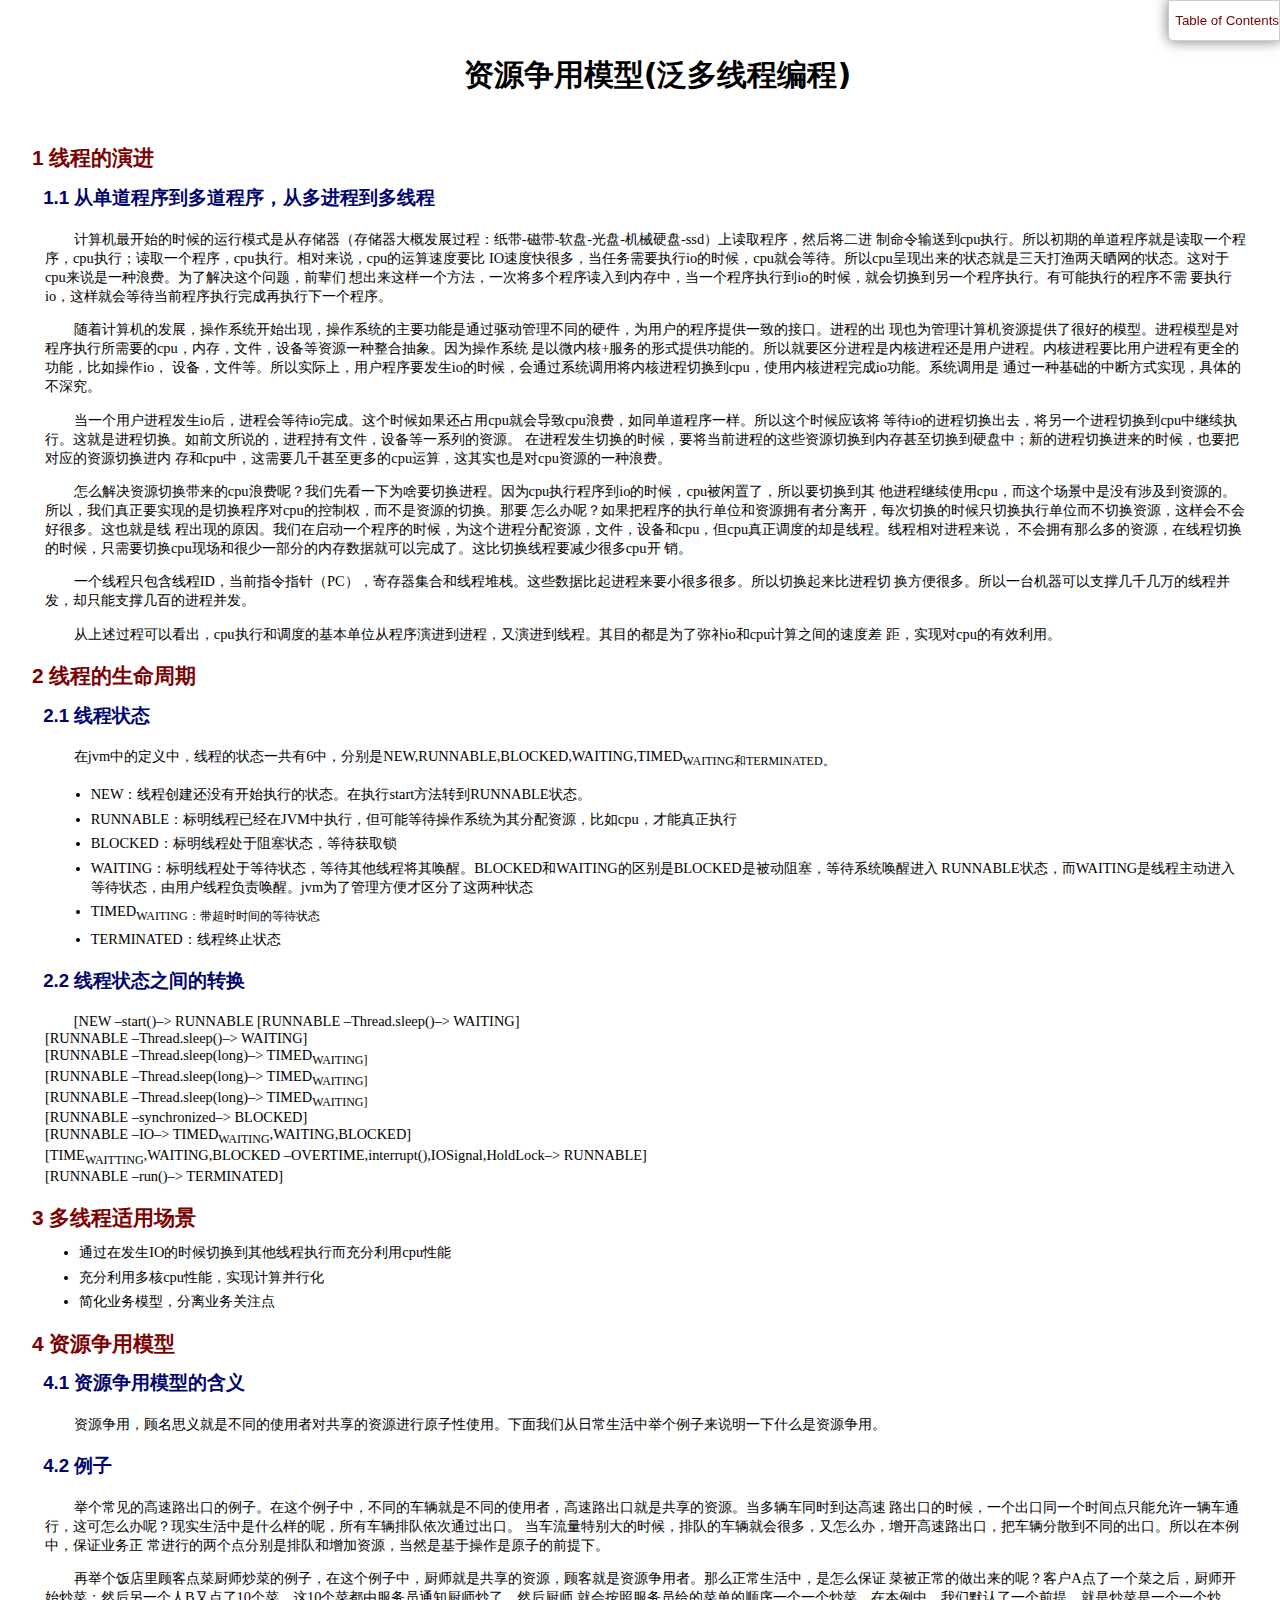
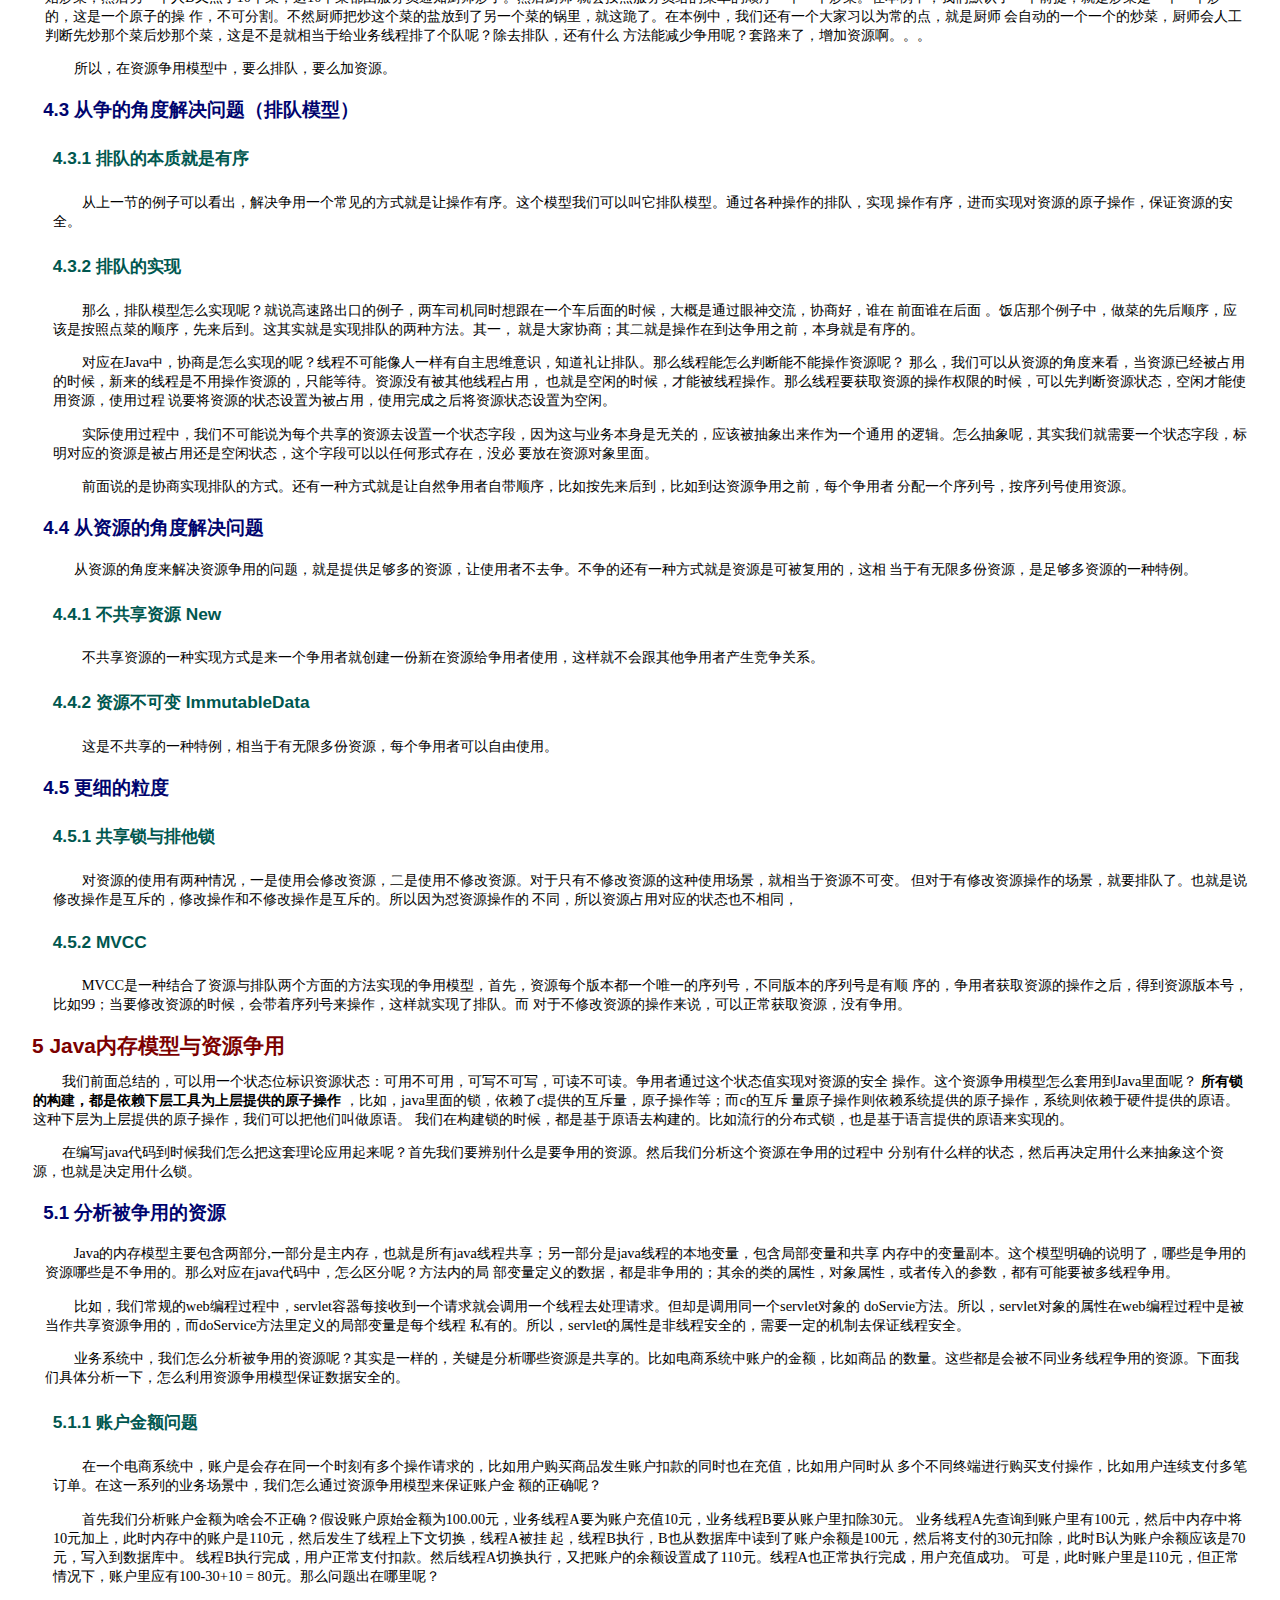
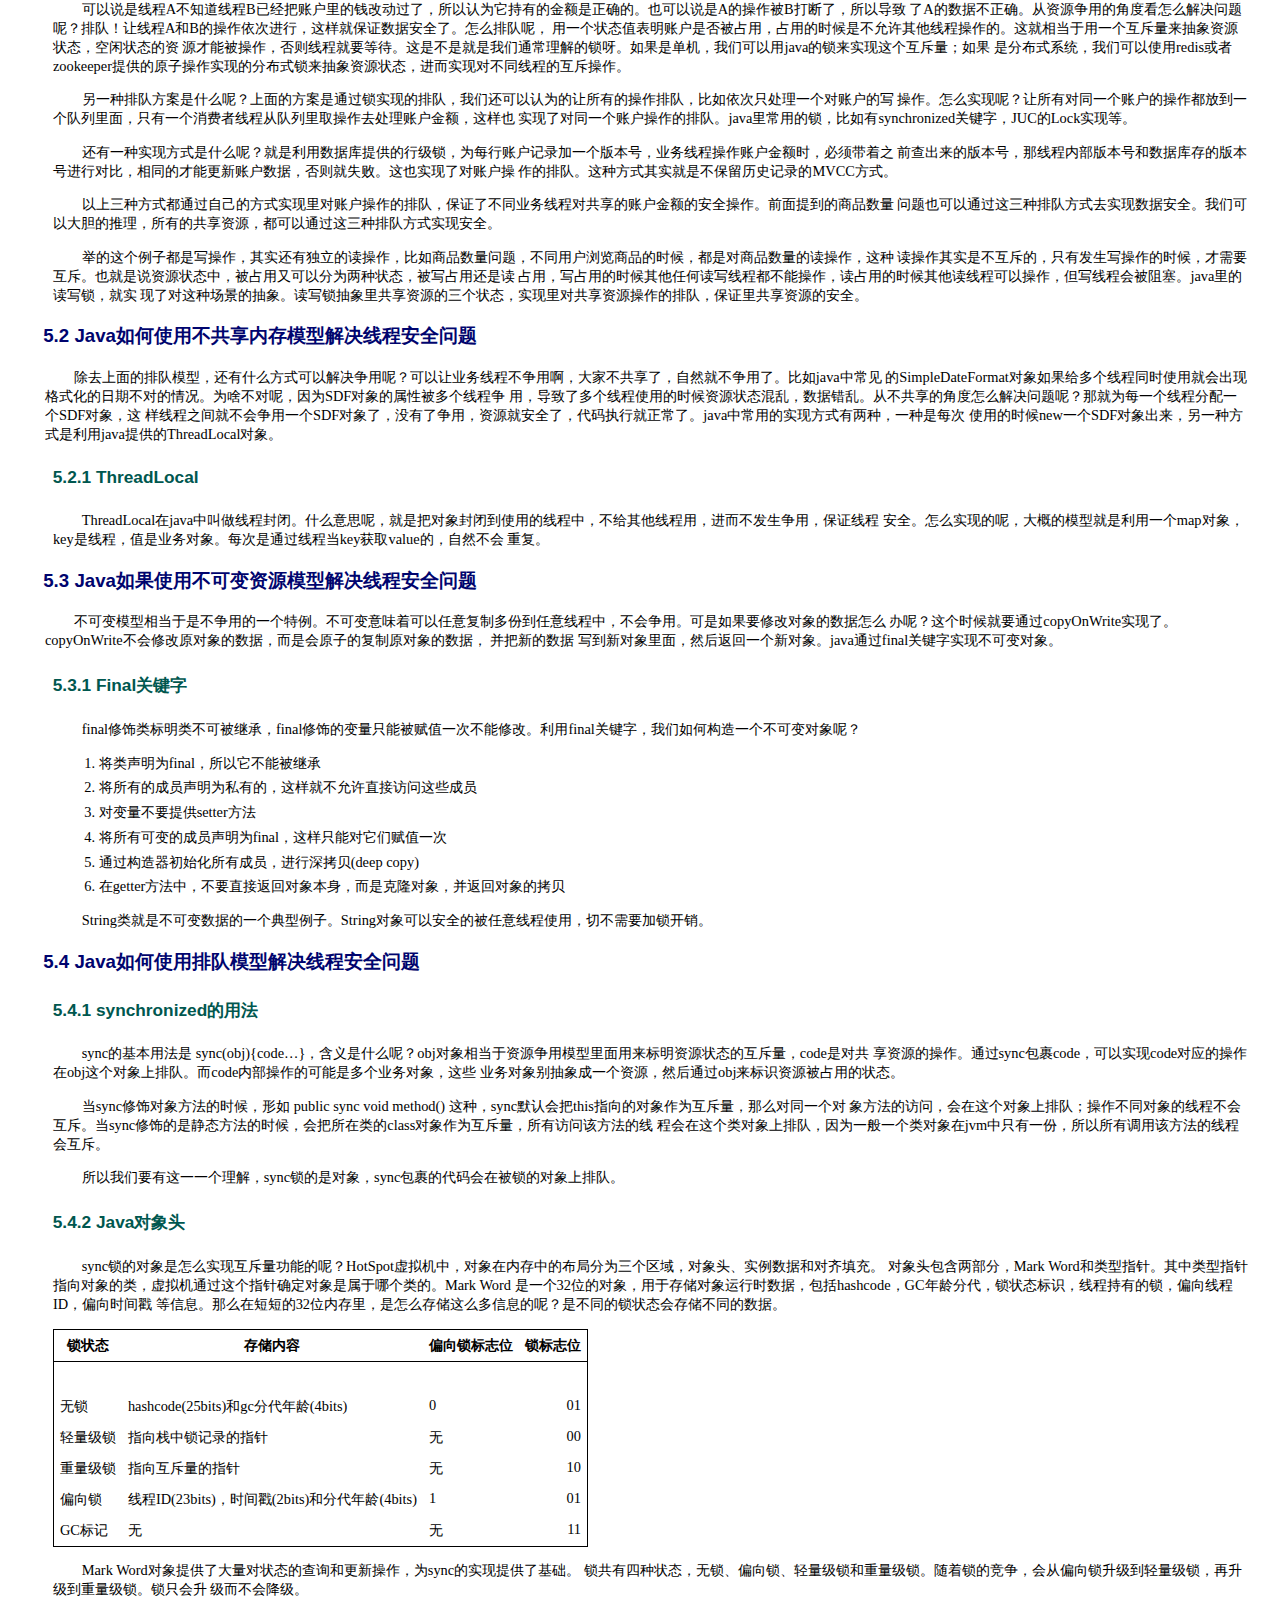
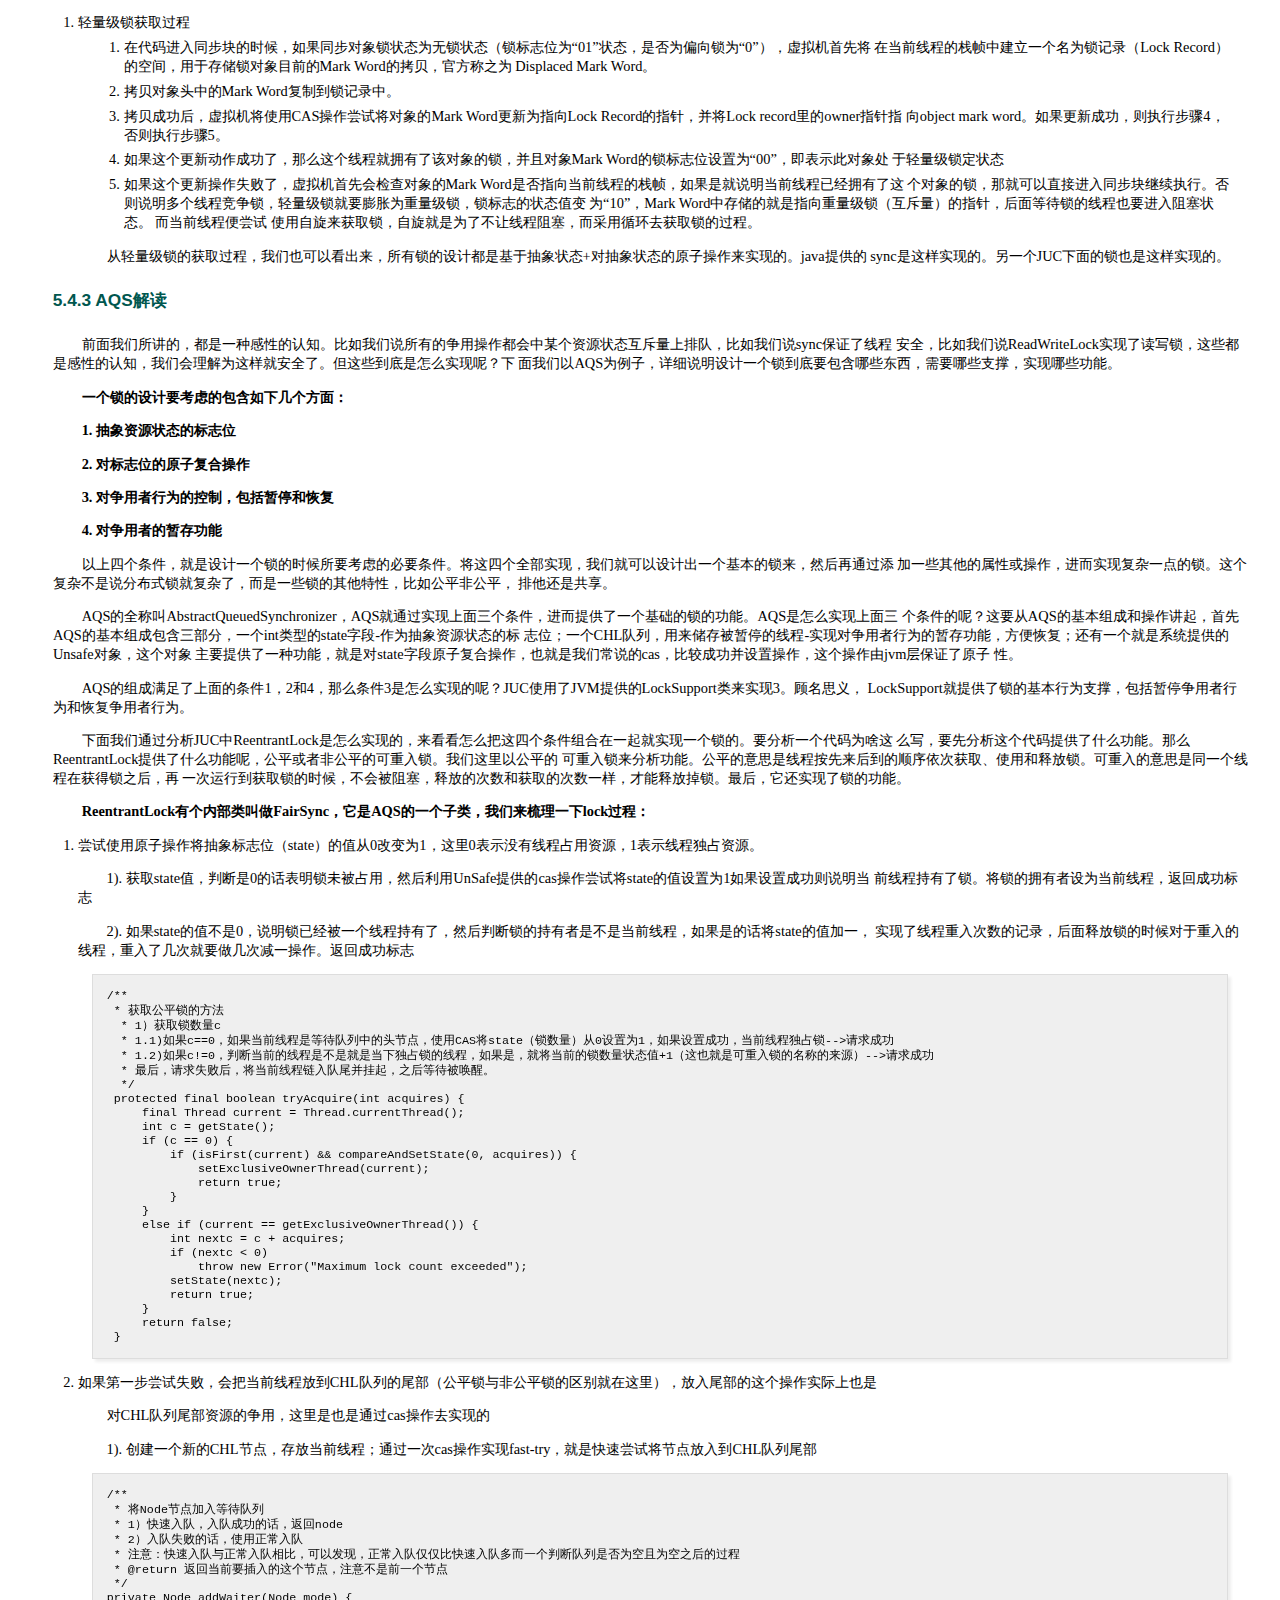
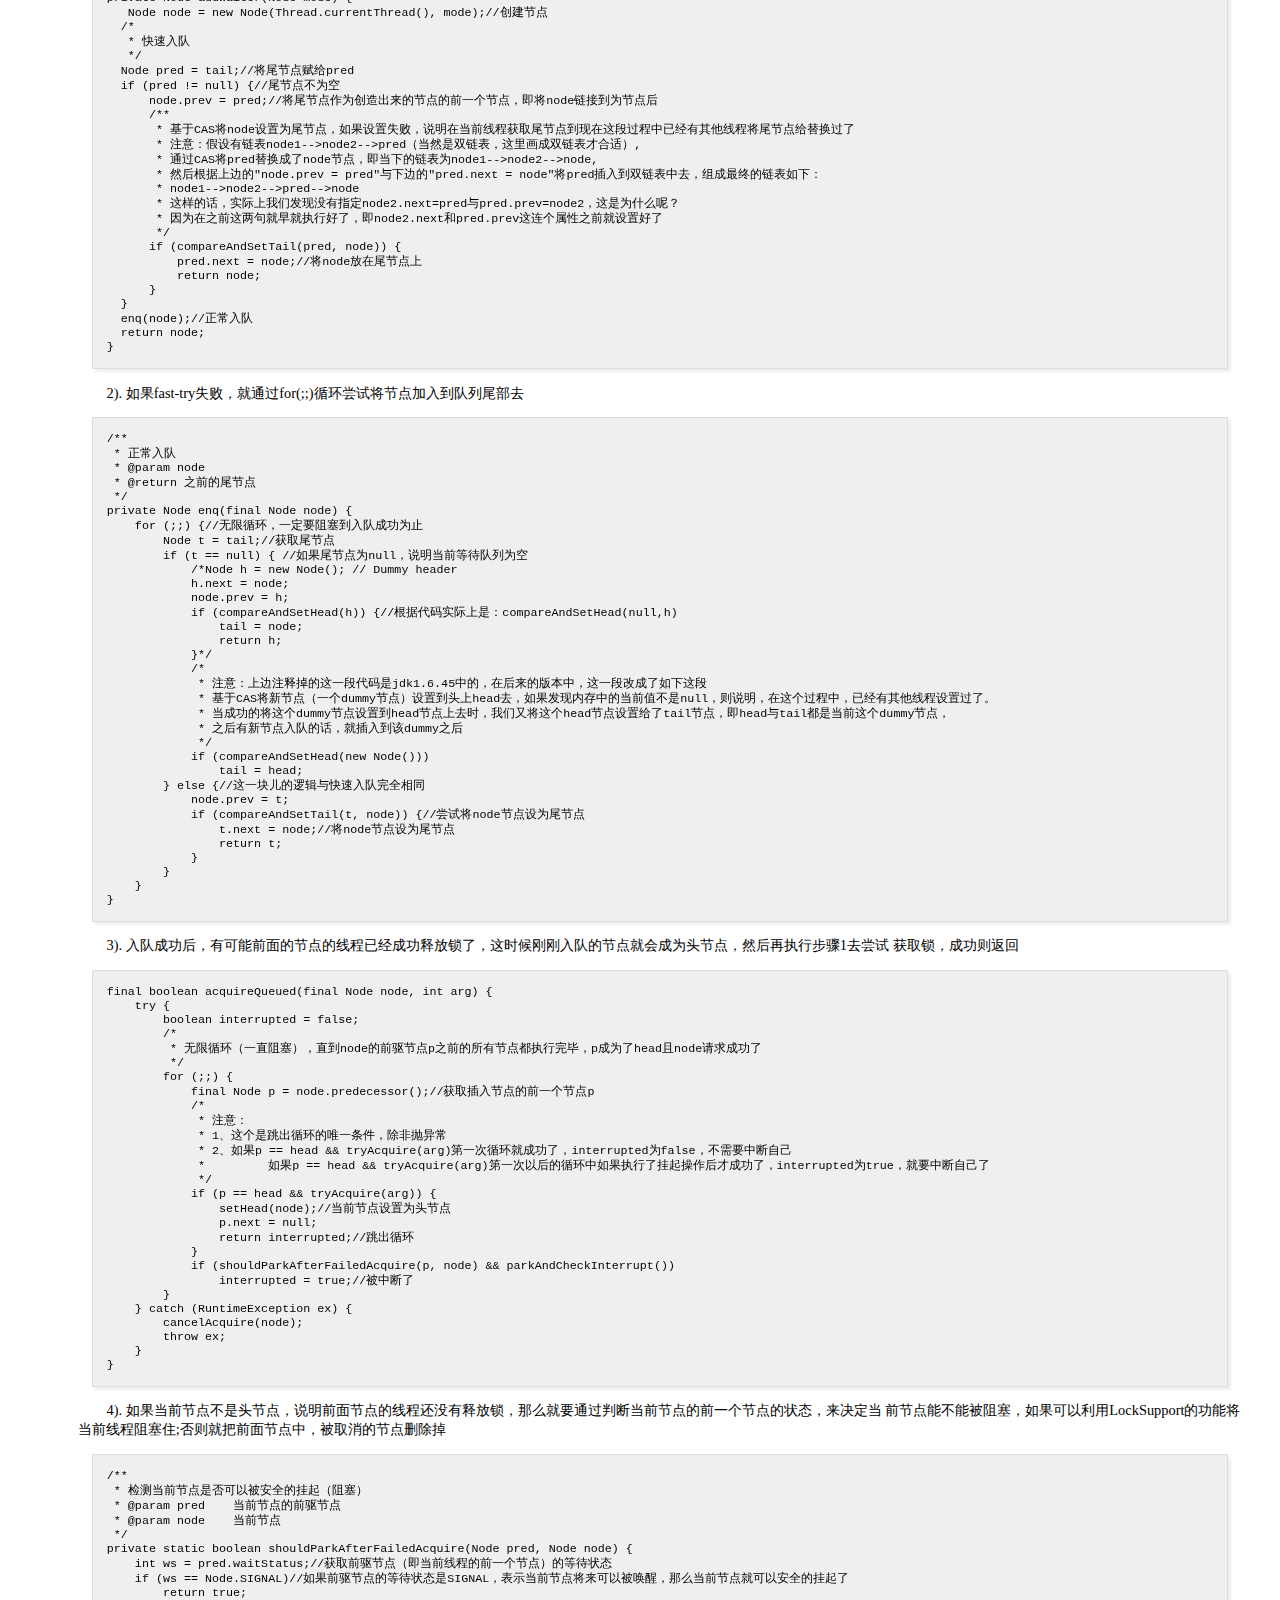
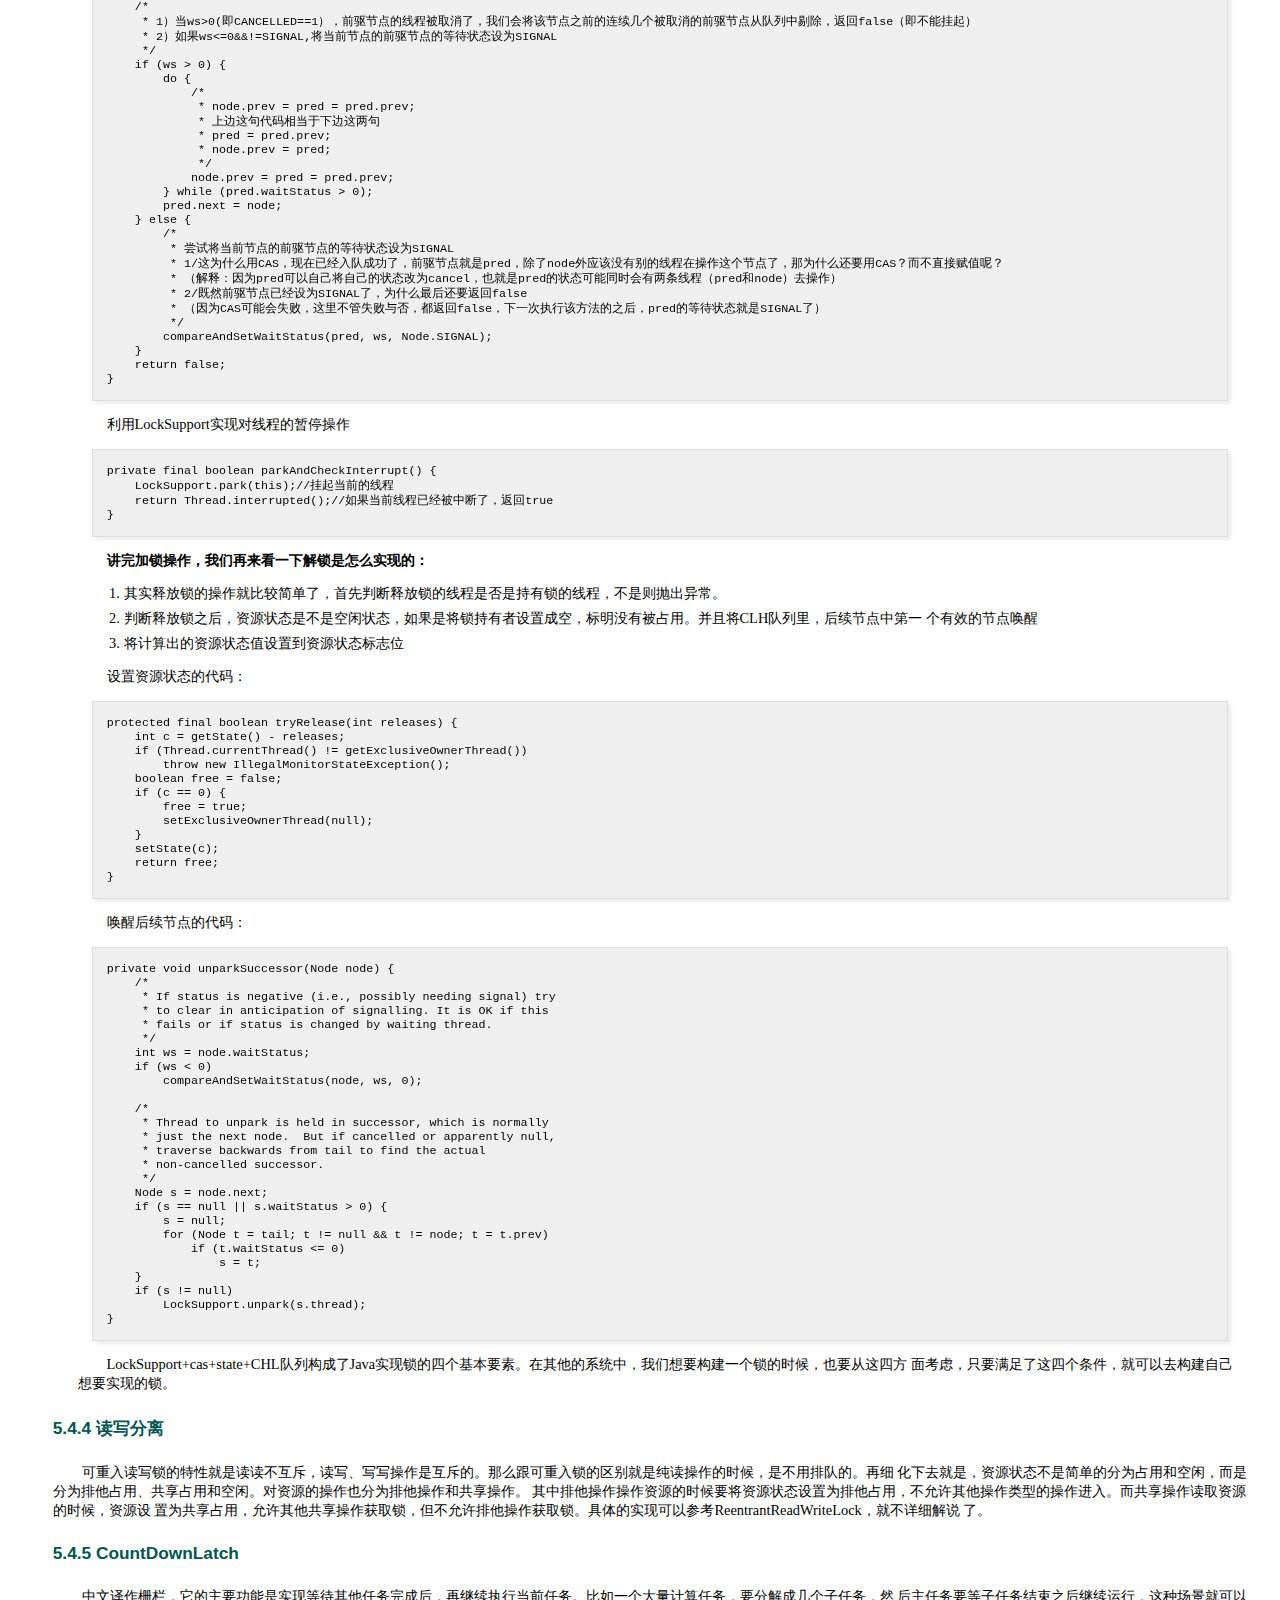
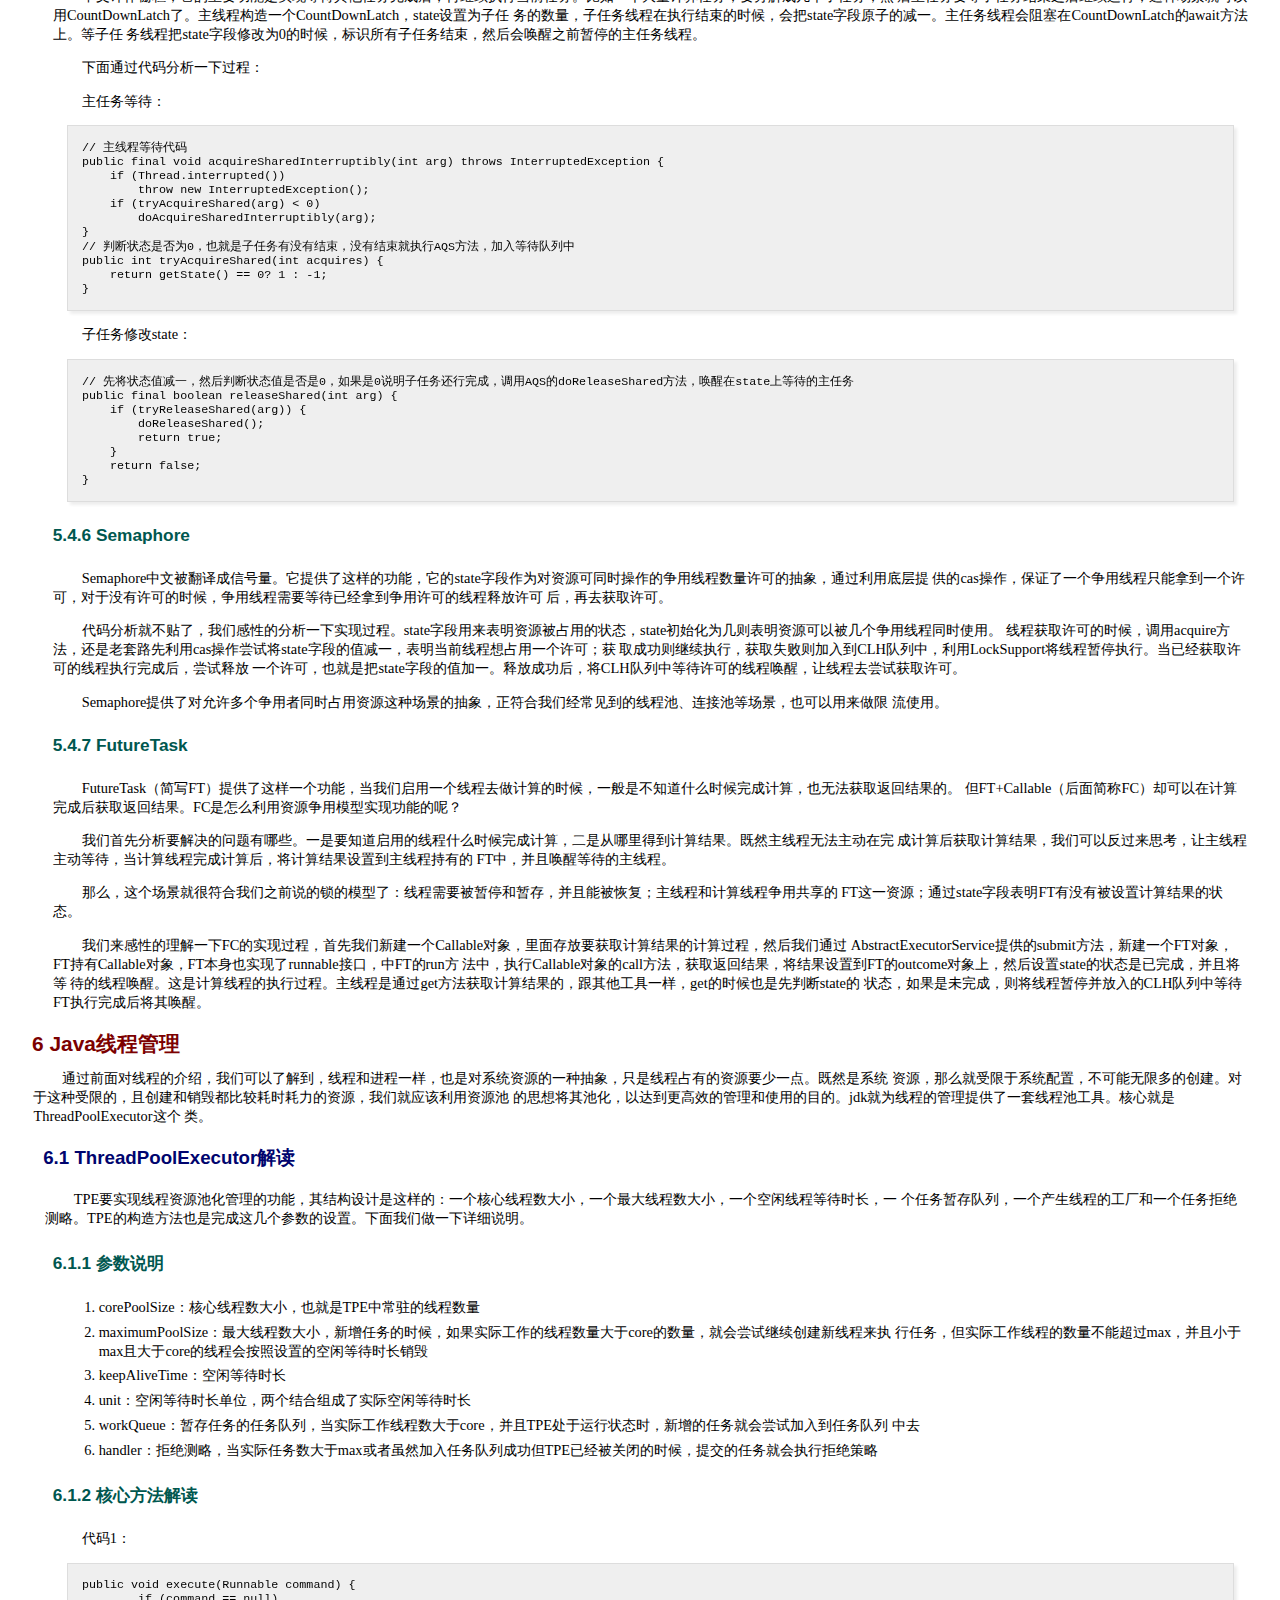
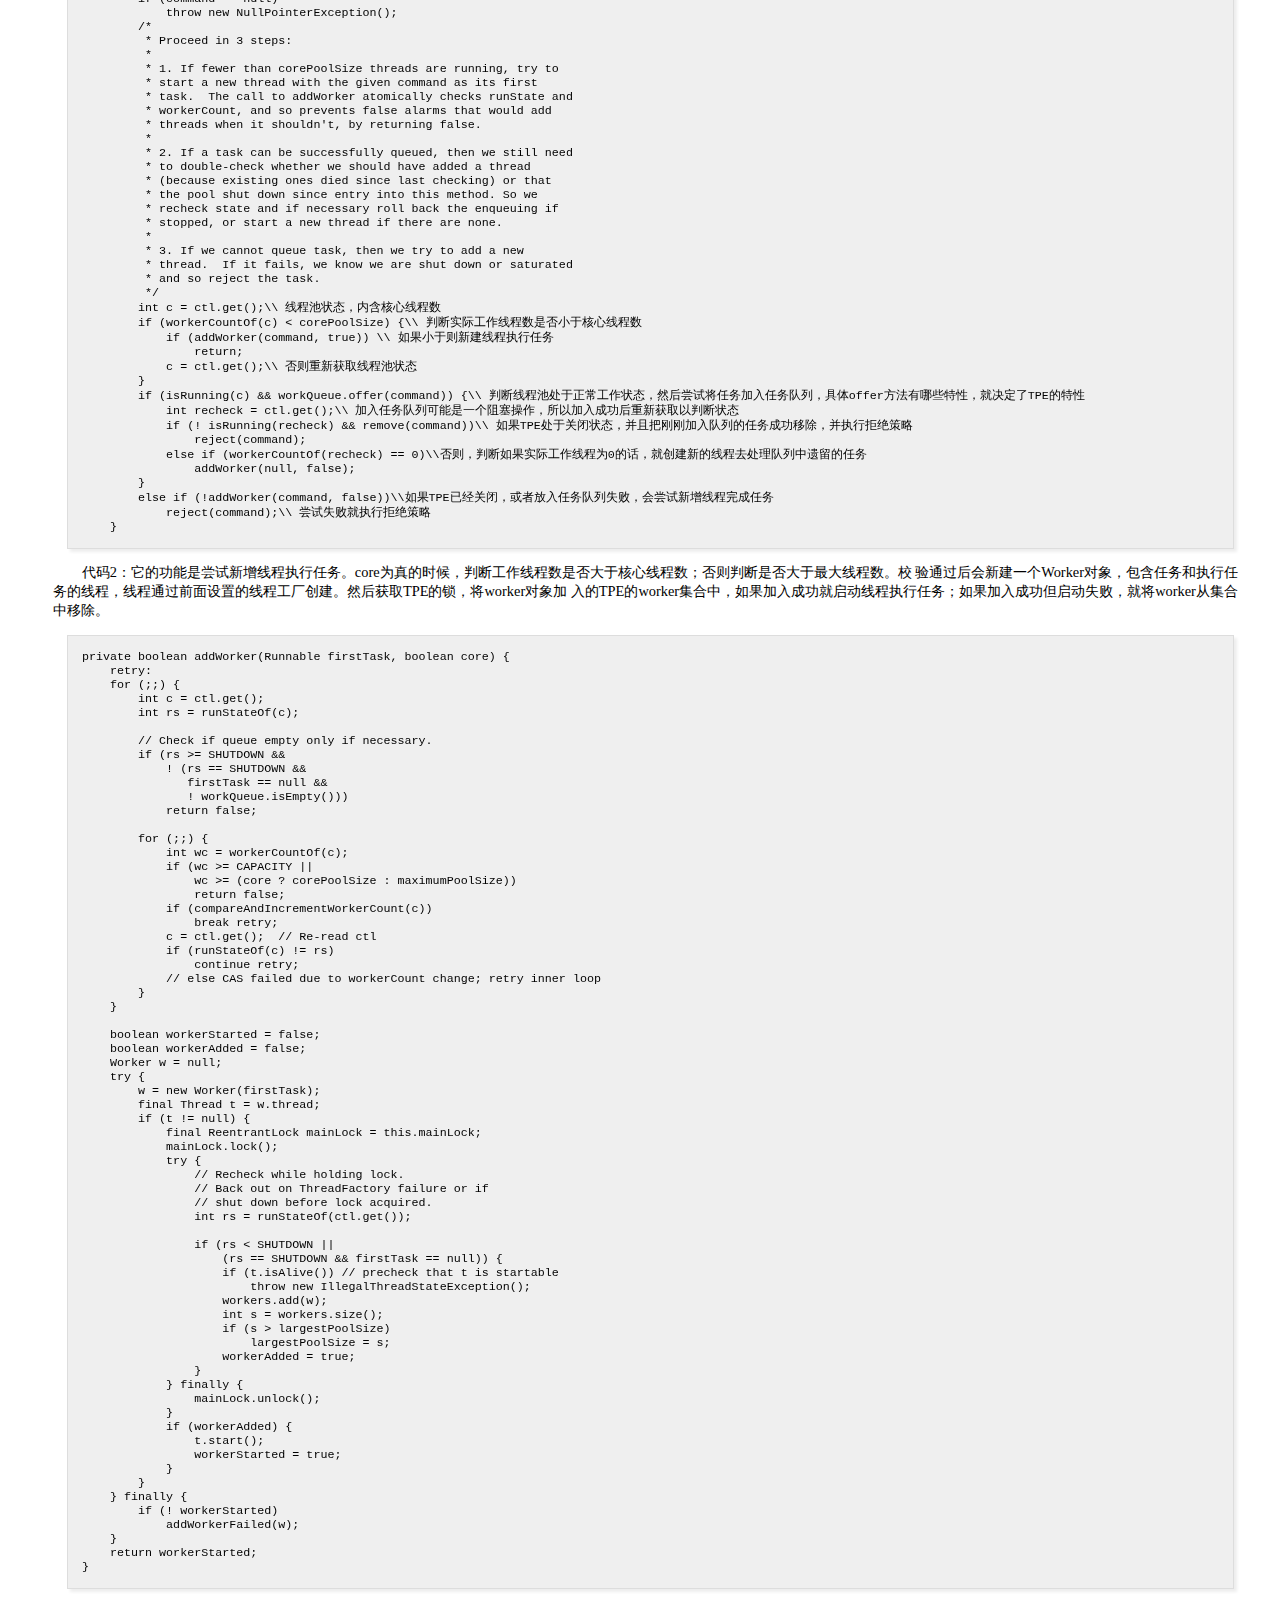
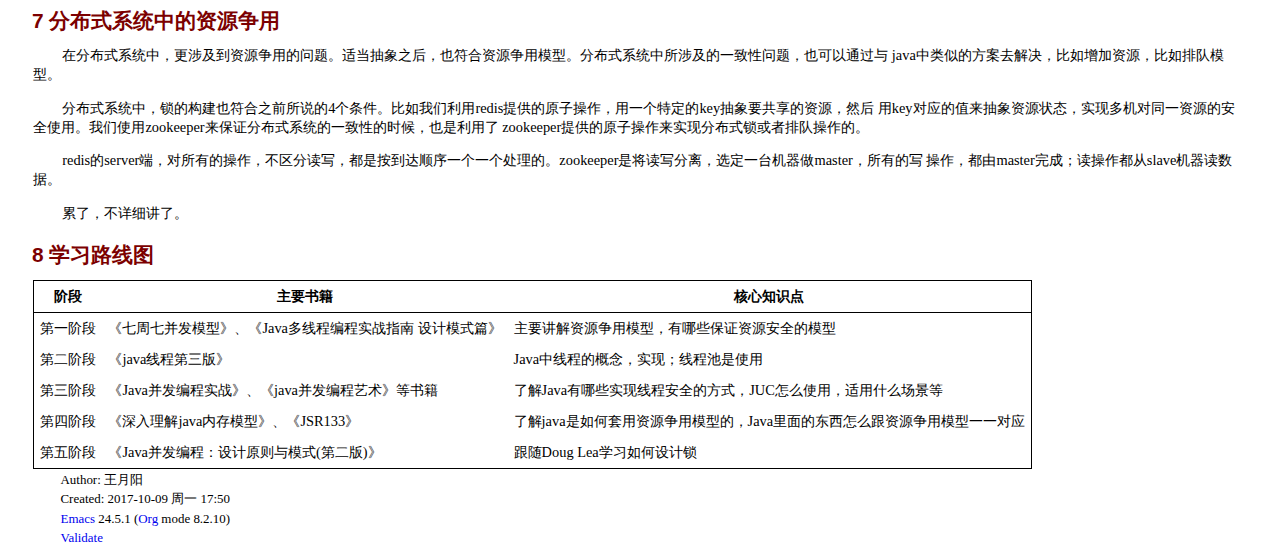
==== commit a89565d0: "完稿" ====
--- a/java/concurrency.html
+++ b/java/concurrency.html
@@ -4,7 +4,7 @@
 <html xmlns="http://www.w3.org/1999/xhtml" lang="en" xml:lang="en">
 <head>
 <title>资源争用模型(泛多线程编程)</title>
-<!-- 2017-10-09 周一 17:38 -->
+<!-- 2017-10-09 周一 17:50 -->
 <meta  http-equiv="Content-Type" content="text/html;charset=utf-8" />
 <meta  name="generator" content="Org-mode" />
 <meta  name="author" content="王月阳" />
@@ -1454,7 +1454,7 @@
 
 <tr>
 <td class="left">第五阶段</td>
-<td class="left">Java并发编程：设计原则与模式(第二版)》</td>
+<td class="left">《Java并发编程：设计原则与模式(第二版)》</td>
 <td class="left">跟随Doug Lea学习如何设计锁</td>
 </tr>
 </tbody>
@@ -1464,7 +1464,7 @@
 </div>
 <div id="postamble" class="status">
 <p class="author">Author: 王月阳</p>
-<p class="date">Created: 2017-10-09 周一 17:38</p>
+<p class="date">Created: 2017-10-09 周一 17:50</p>
 <p class="creator"><a href="http://www.gnu.org/software/emacs/">Emacs</a> 24.5.1 (<a href="http://orgmode.org">Org</a> mode 8.2.10)</p>
 <p class="validation"><a href="http://validator.w3.org/check?uri=referer">Validate</a></p>
 </div>
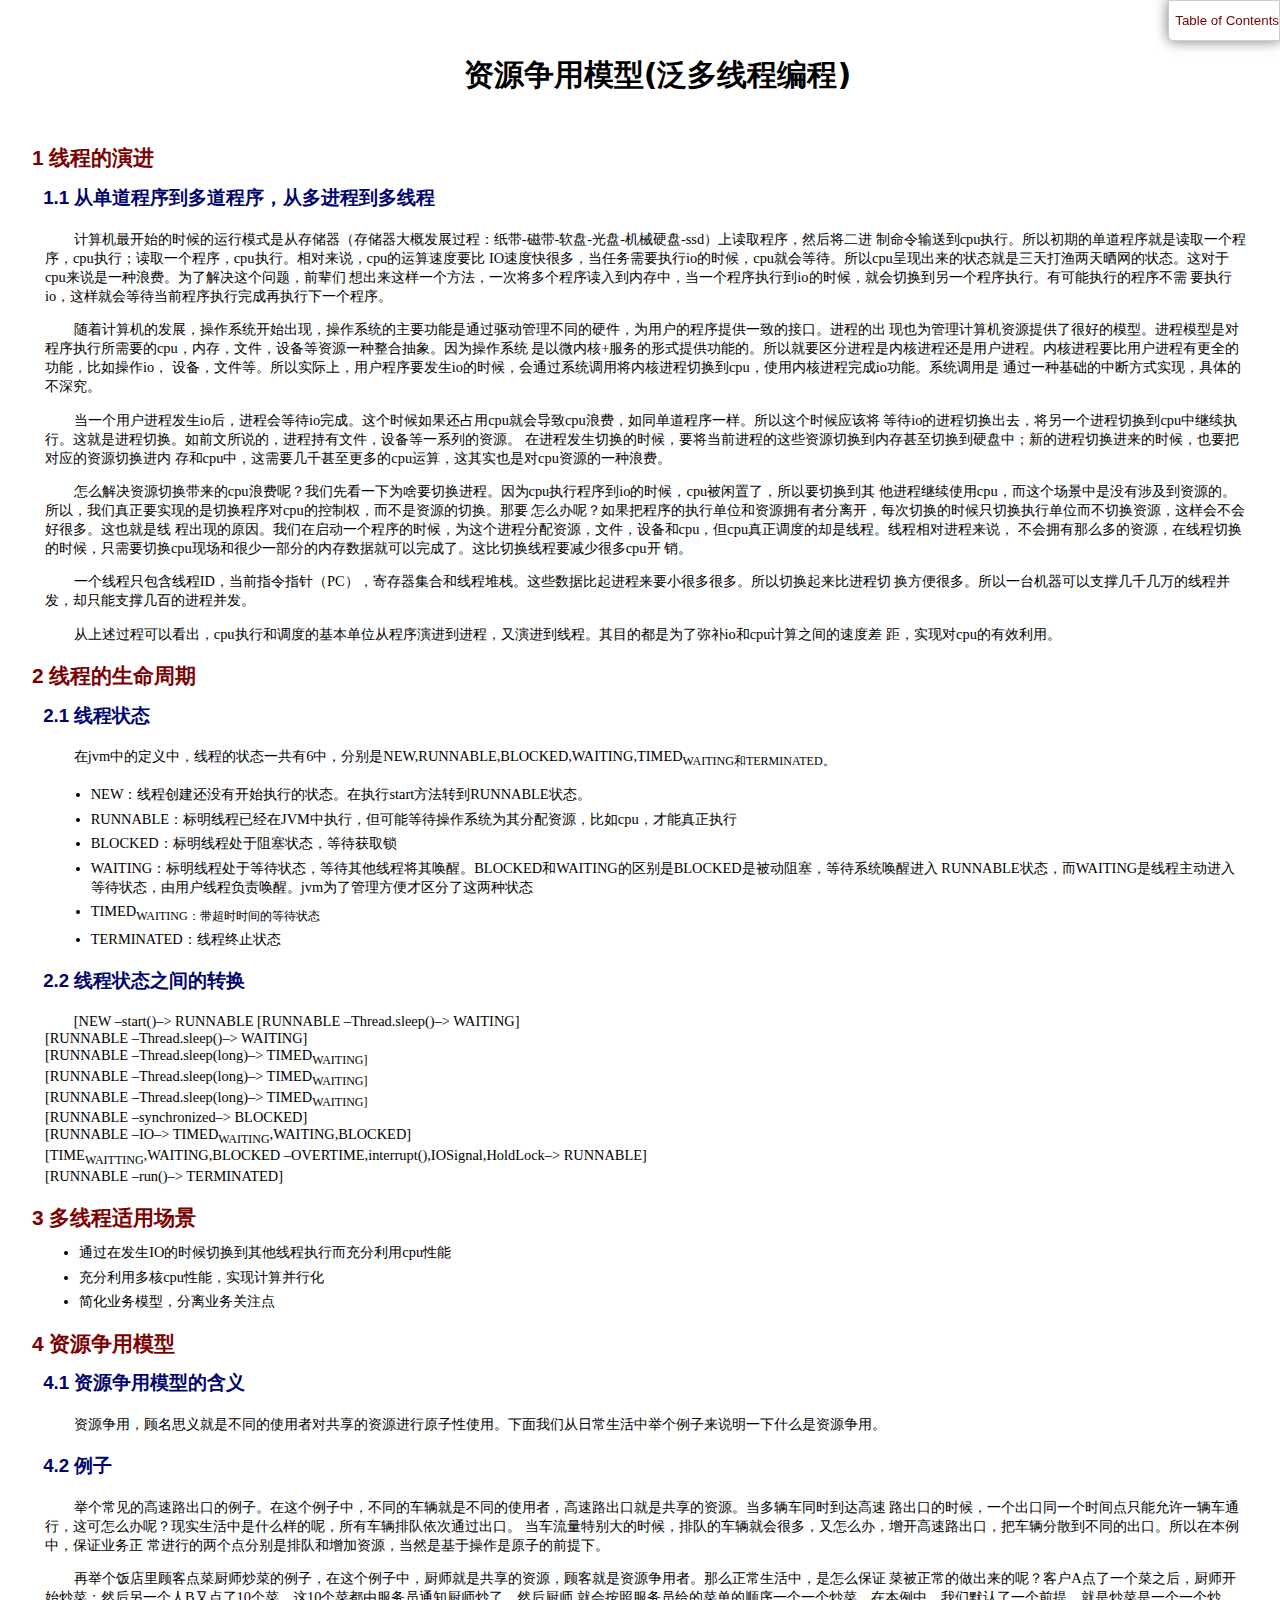
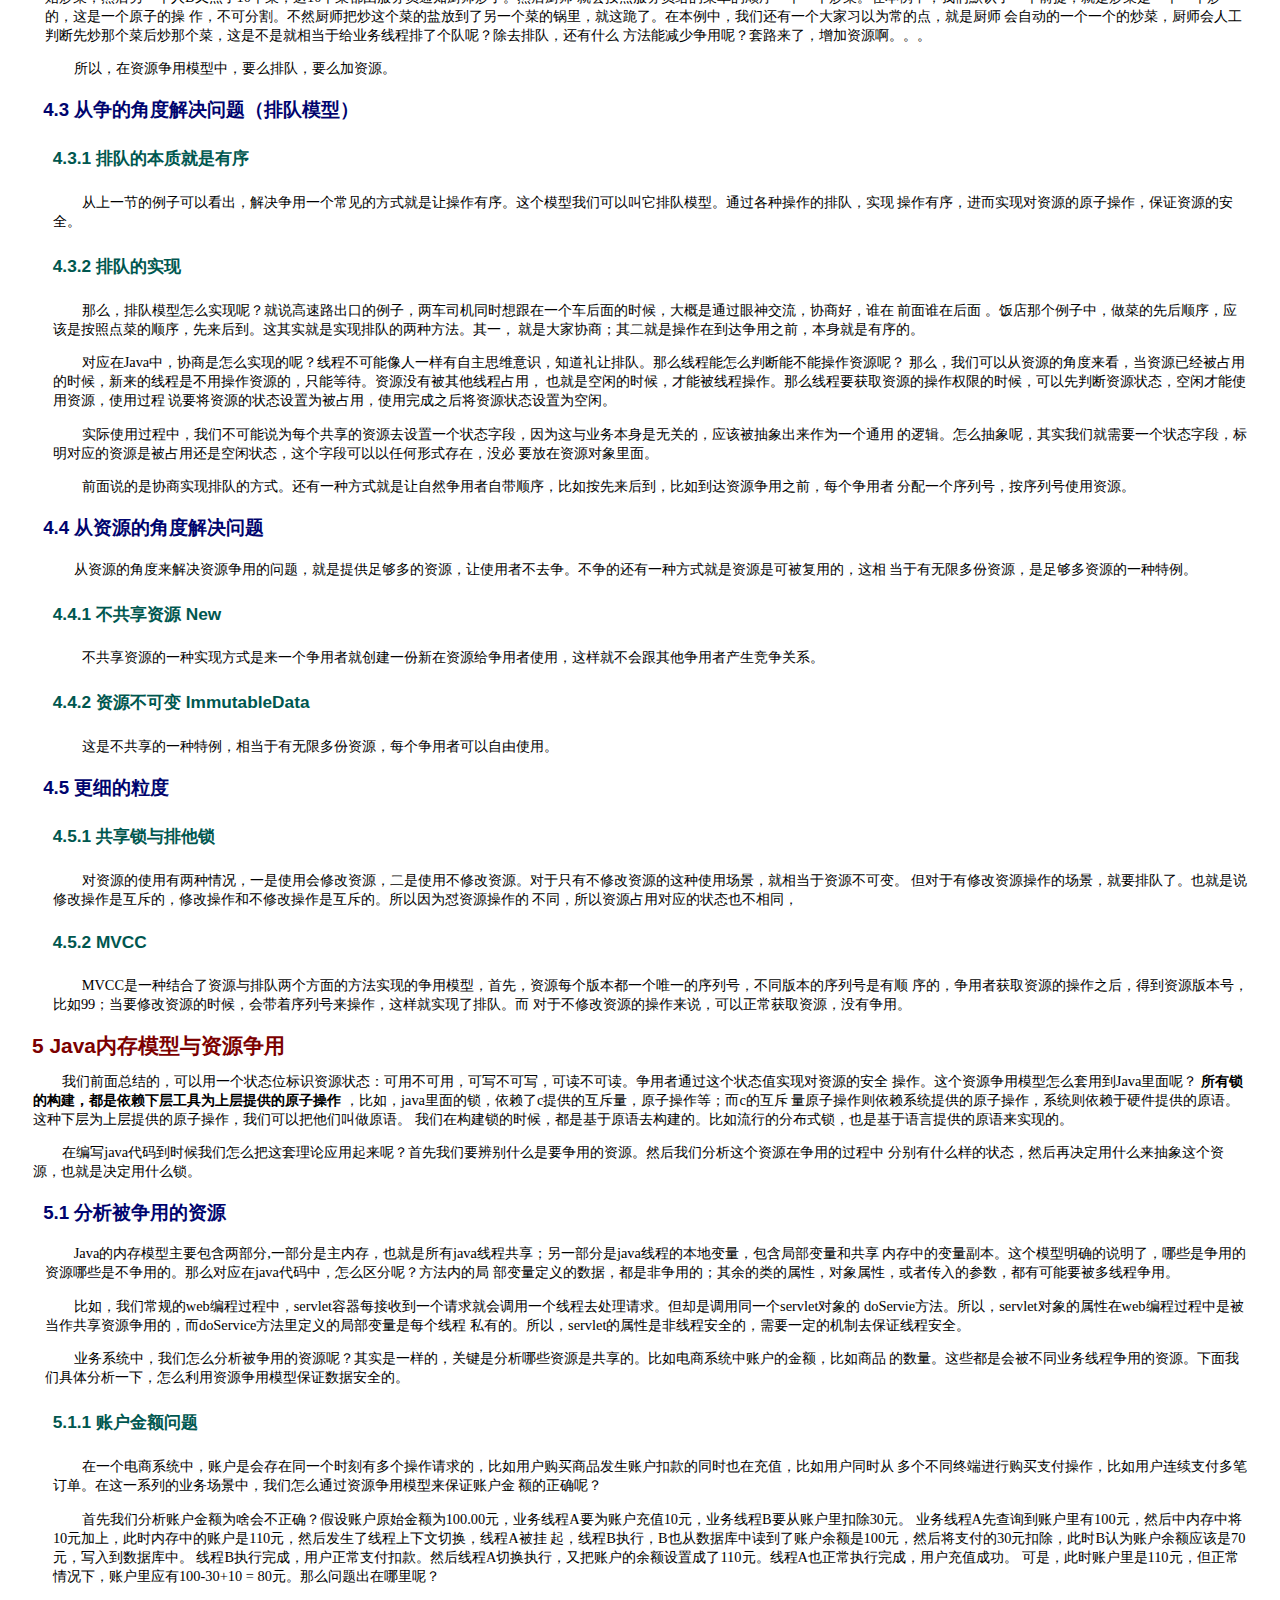
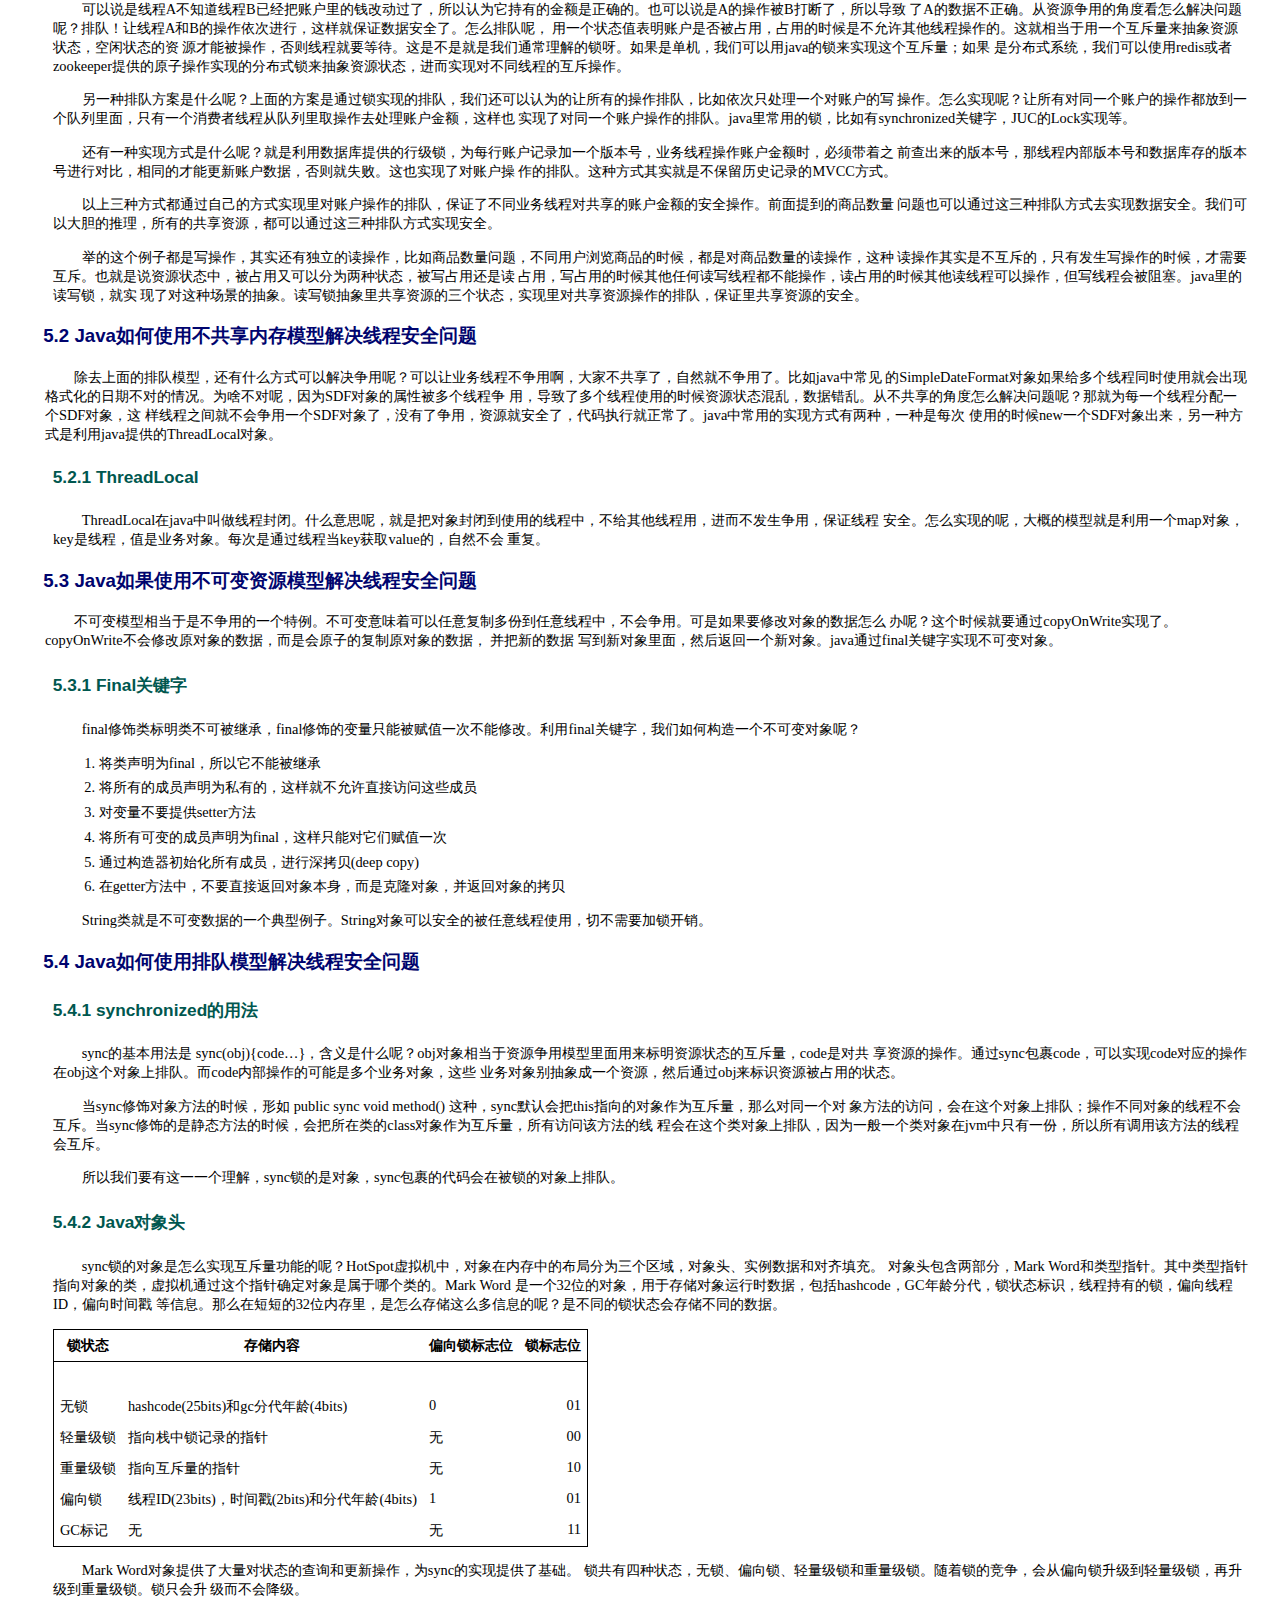
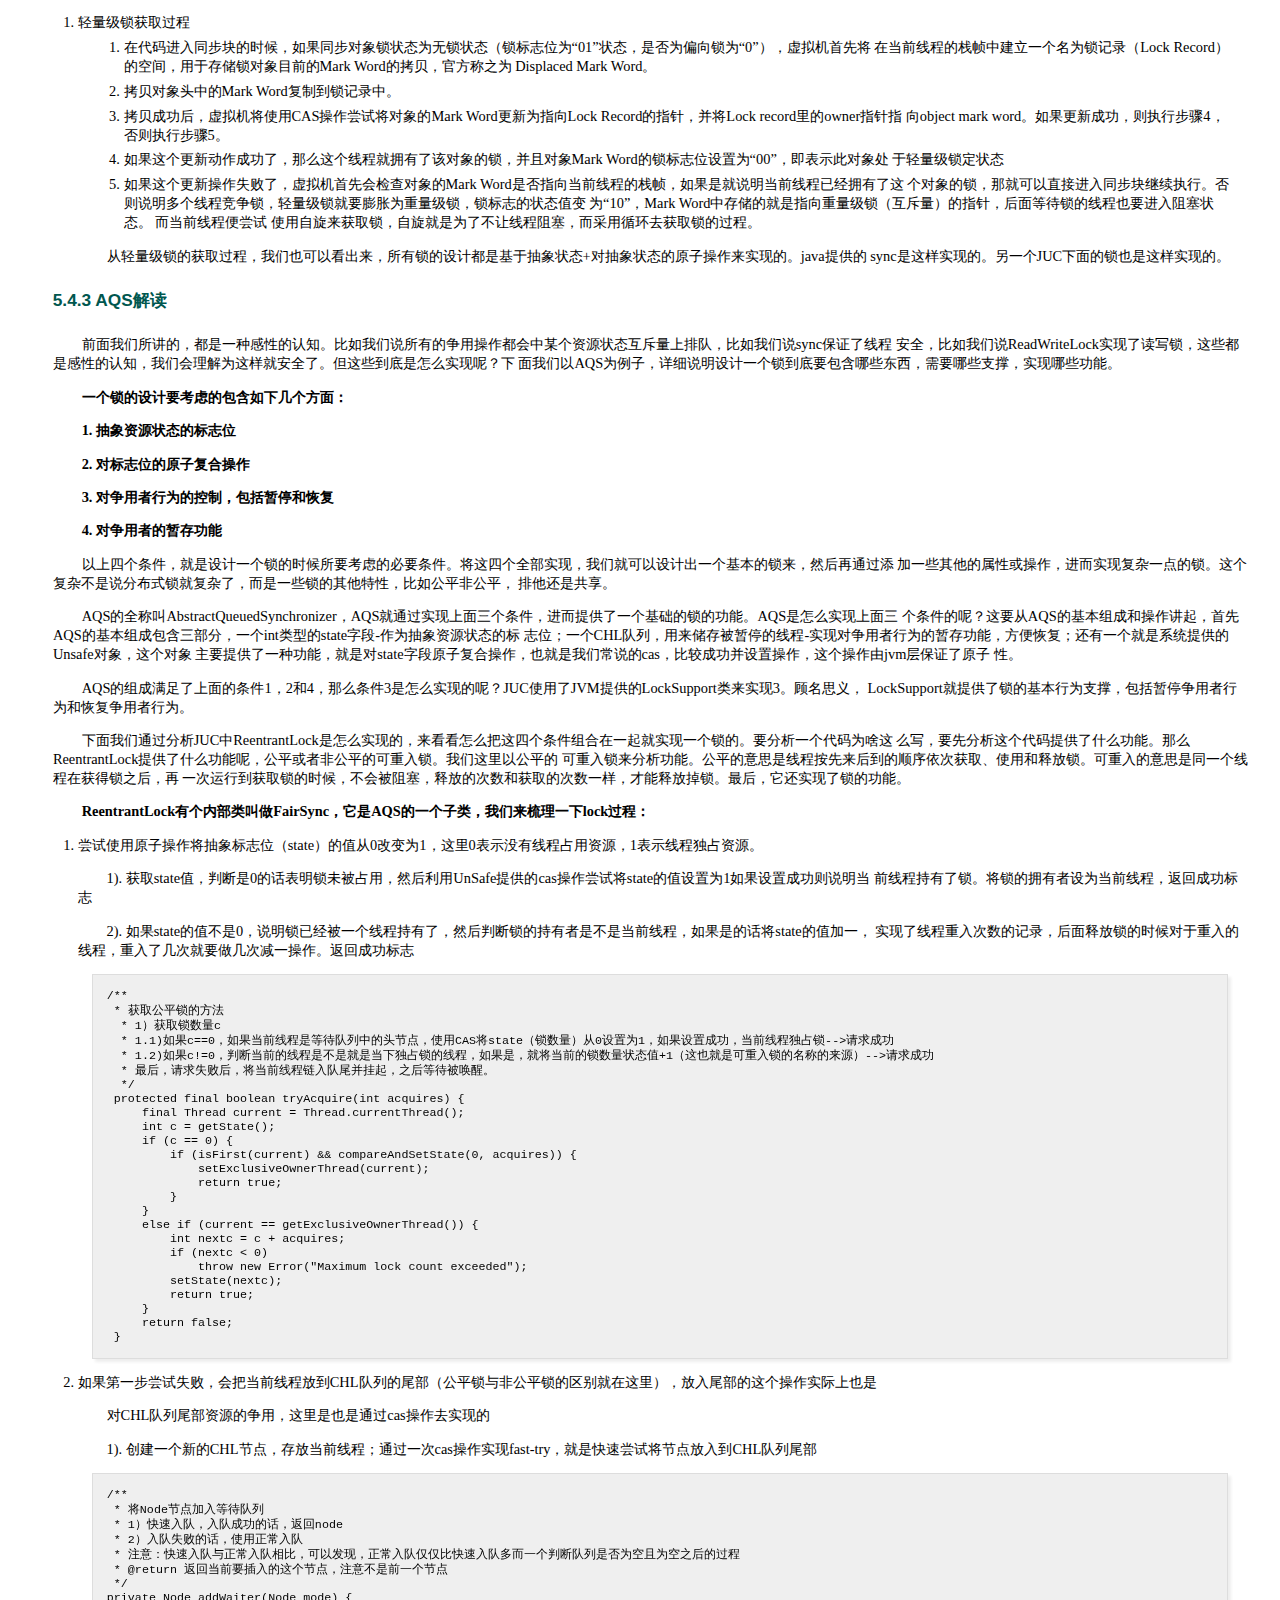
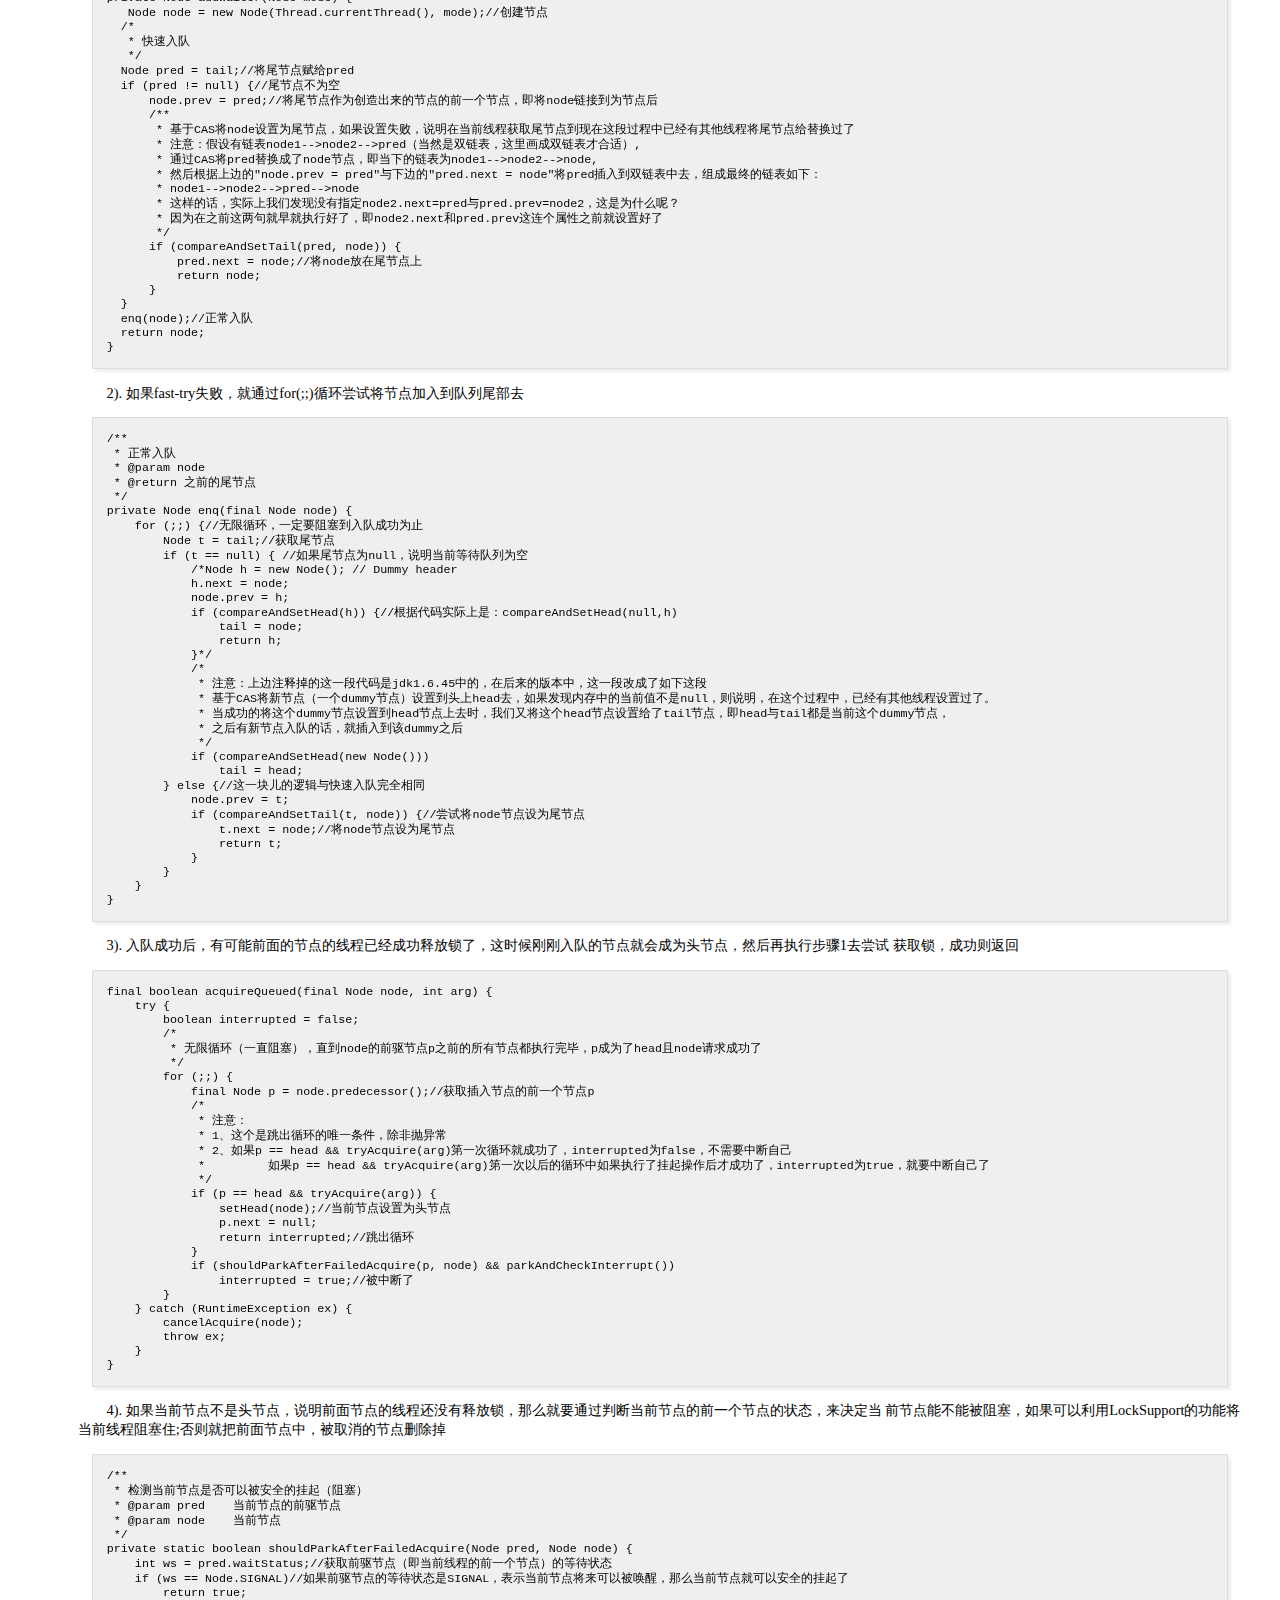
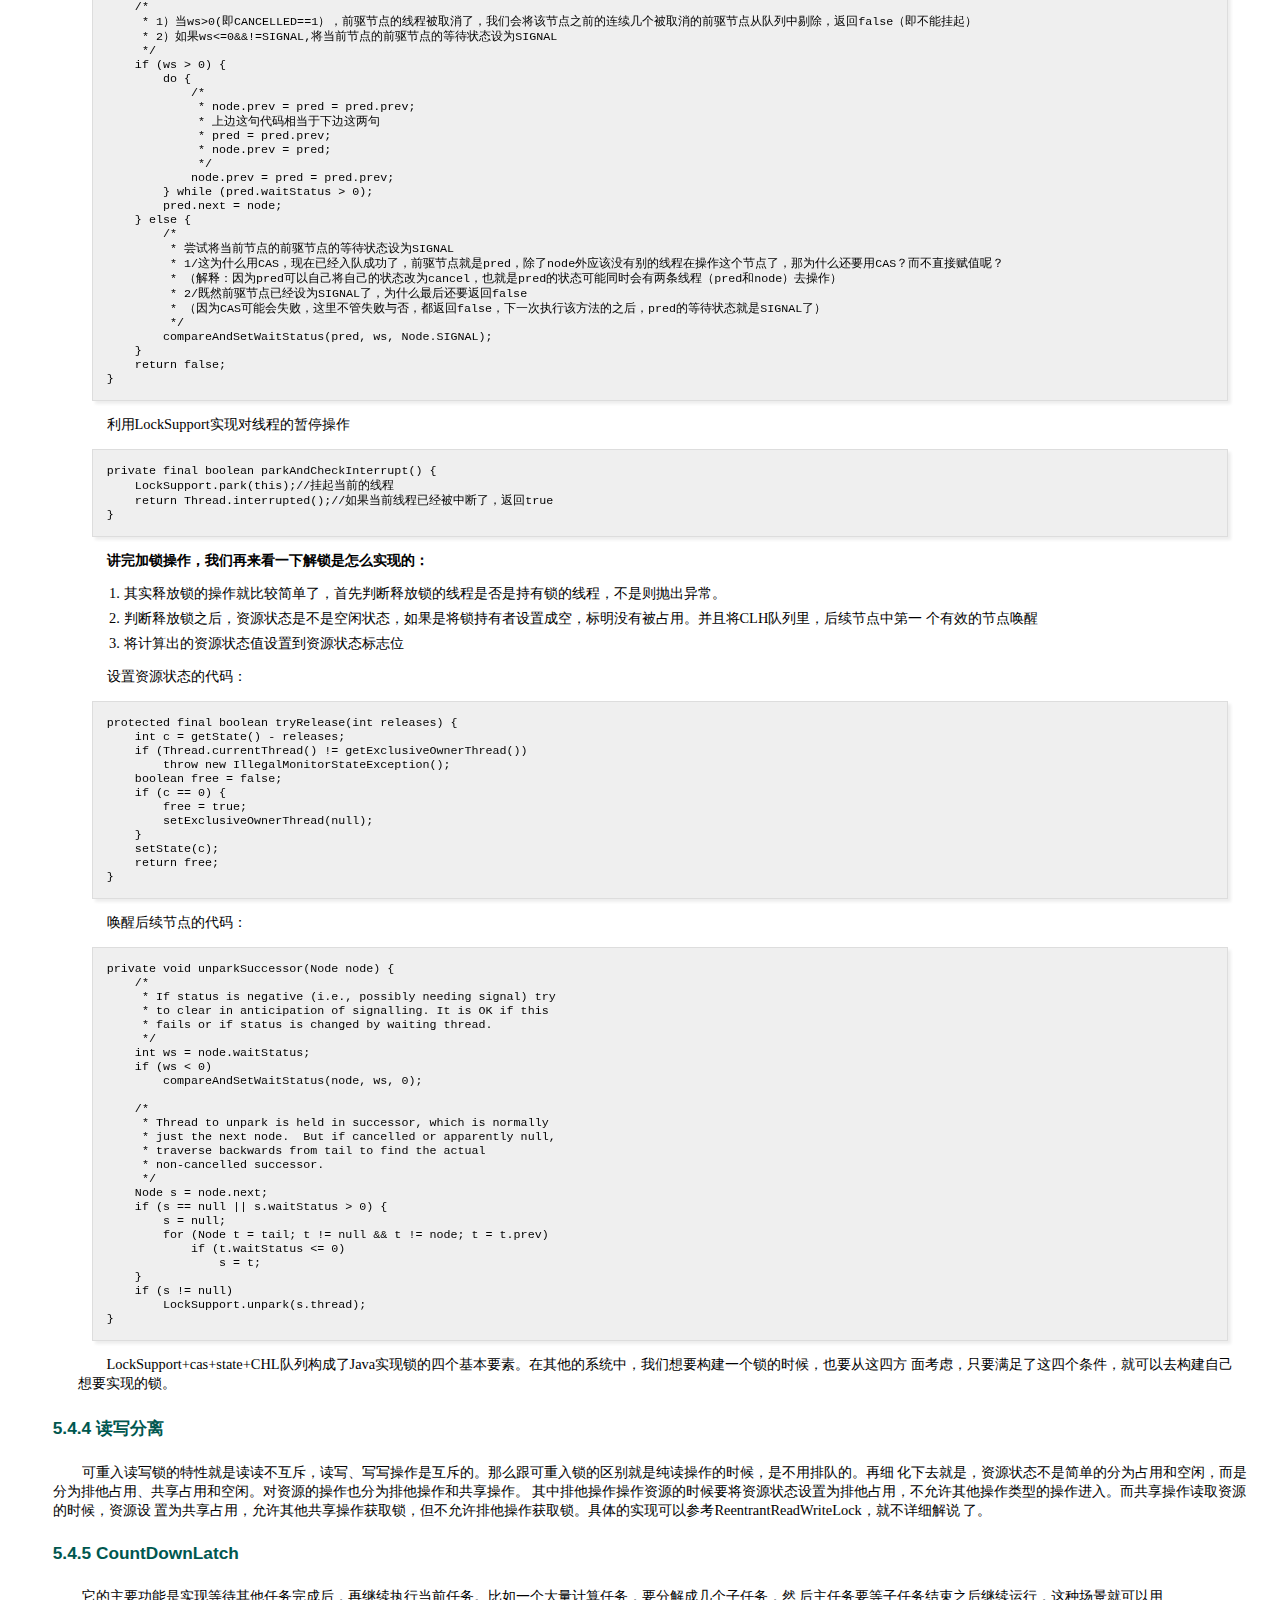
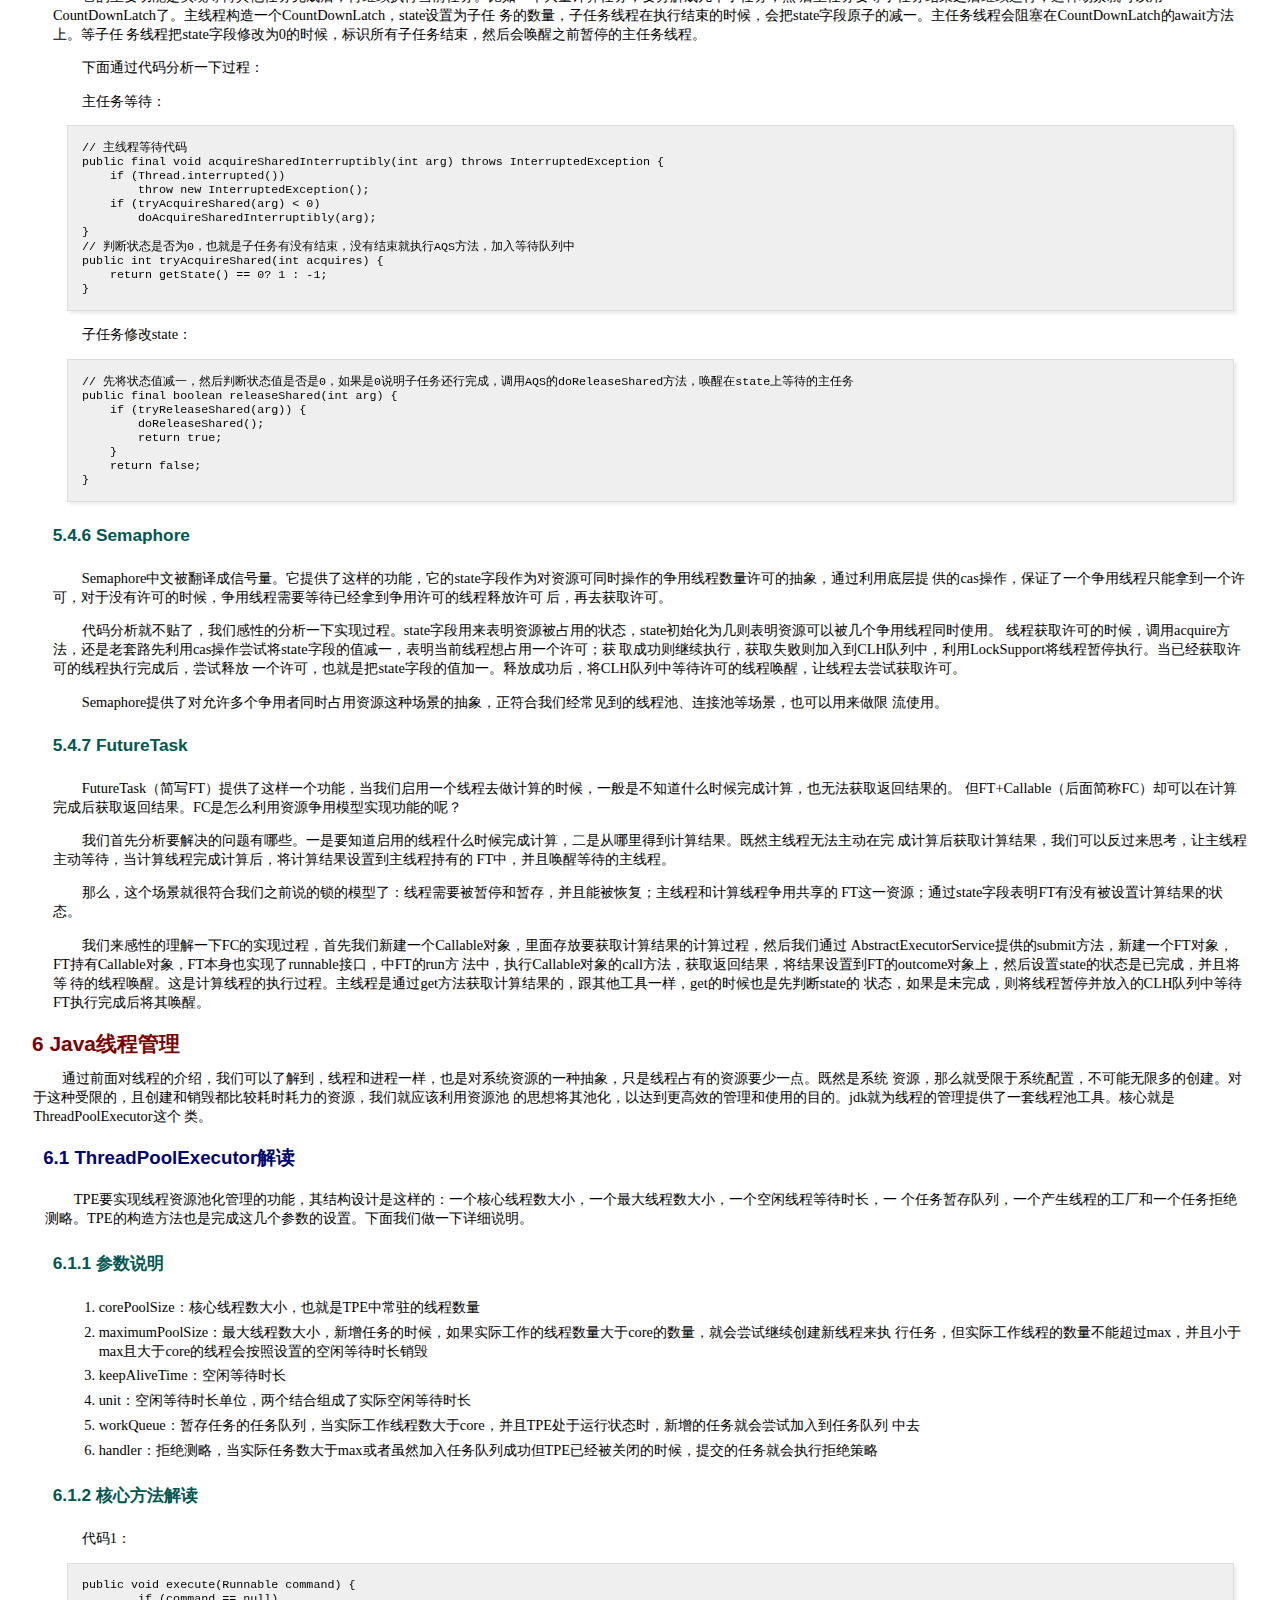
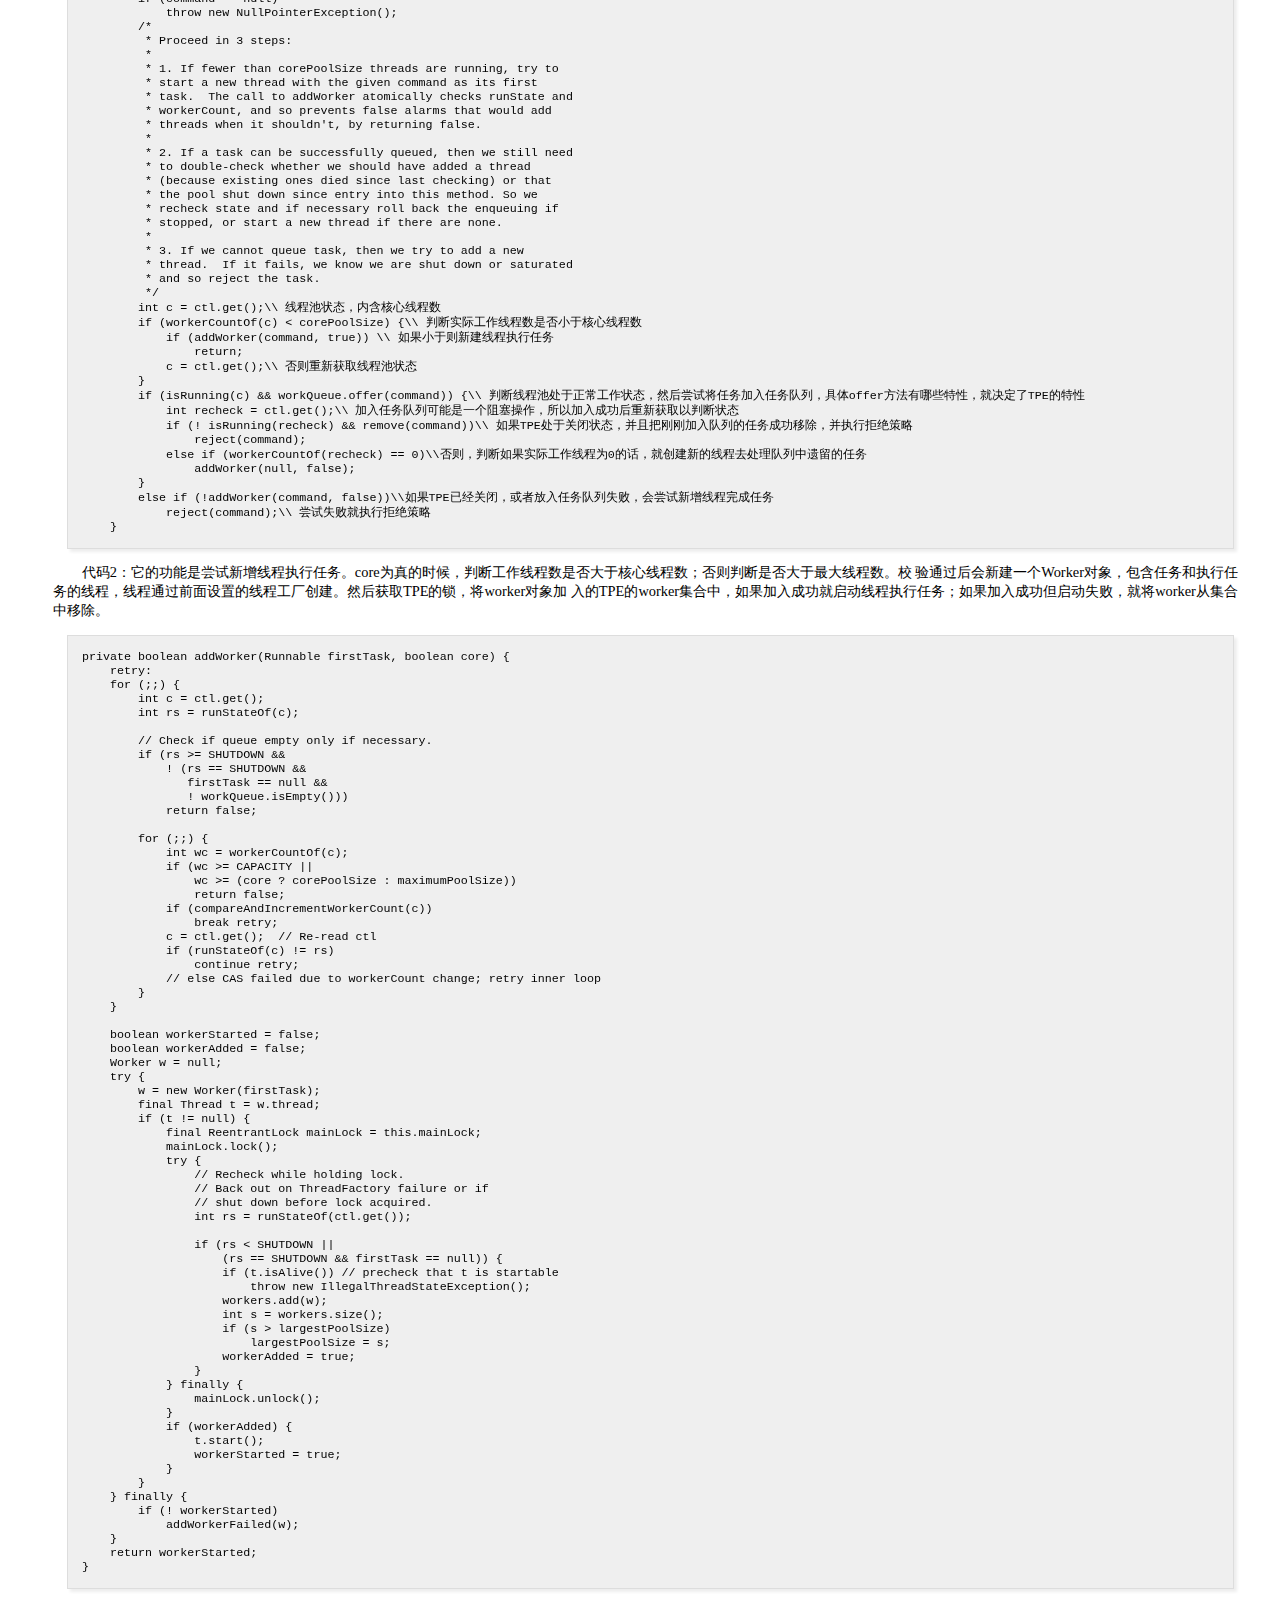
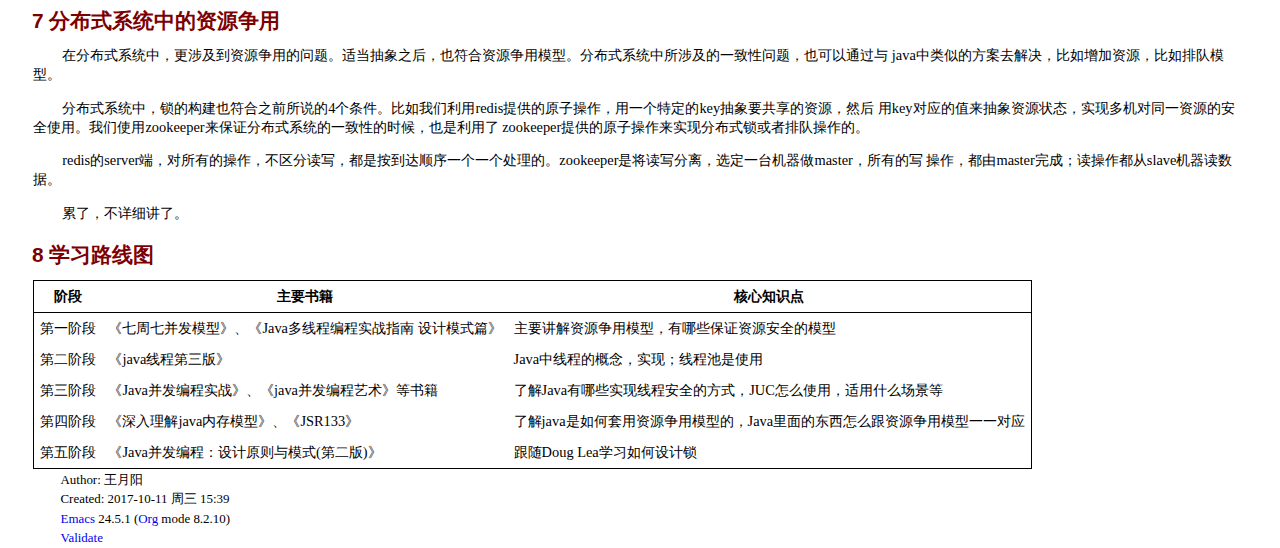
==== commit 15edda43: "修订" ====
--- a/java/concurrency.html
+++ b/java/concurrency.html
@@ -4,7 +4,7 @@
 <html xmlns="http://www.w3.org/1999/xhtml" lang="en" xml:lang="en">
 <head>
 <title>资源争用模型(泛多线程编程)</title>
-<!-- 2017-10-09 周一 17:50 -->
+<!-- 2017-10-11 周三 15:39 -->
 <meta  http-equiv="Content-Type" content="text/html;charset=utf-8" />
 <meta  name="generator" content="Org-mode" />
 <meta  name="author" content="王月阳" />
@@ -1115,7 +1115,7 @@
 <h4 id="sec-5-4-5"><span class="section-number-4">5.4.5</span> CountDownLatch</h4>
 <div class="outline-text-4" id="text-5-4-5">
 <p>
-中文译作栅栏，它的主要功能是实现等待其他任务完成后，再继续执行当前任务。比如一个大量计算任务，要分解成几个子任务，然
+它的主要功能是实现等待其他任务完成后，再继续执行当前任务。比如一个大量计算任务，要分解成几个子任务，然
 后主任务要等子任务结束之后继续运行，这种场景就可以用CountDownLatch了。主线程构造一个CountDownLatch，state设置为子任
 务的数量，子任务线程在执行结束的时候，会把state字段原子的减一。主任务线程会阻塞在CountDownLatch的await方法上。等子任
 务线程把state字段修改为0的时候，标识所有子任务结束，然后会唤醒之前暂停的主任务线程。
@@ -1464,7 +1464,7 @@
 </div>
 <div id="postamble" class="status">
 <p class="author">Author: 王月阳</p>
-<p class="date">Created: 2017-10-09 周一 17:50</p>
+<p class="date">Created: 2017-10-11 周三 15:39</p>
 <p class="creator"><a href="http://www.gnu.org/software/emacs/">Emacs</a> 24.5.1 (<a href="http://orgmode.org">Org</a> mode 8.2.10)</p>
 <p class="validation"><a href="http://validator.w3.org/check?uri=referer">Validate</a></p>
 </div>
